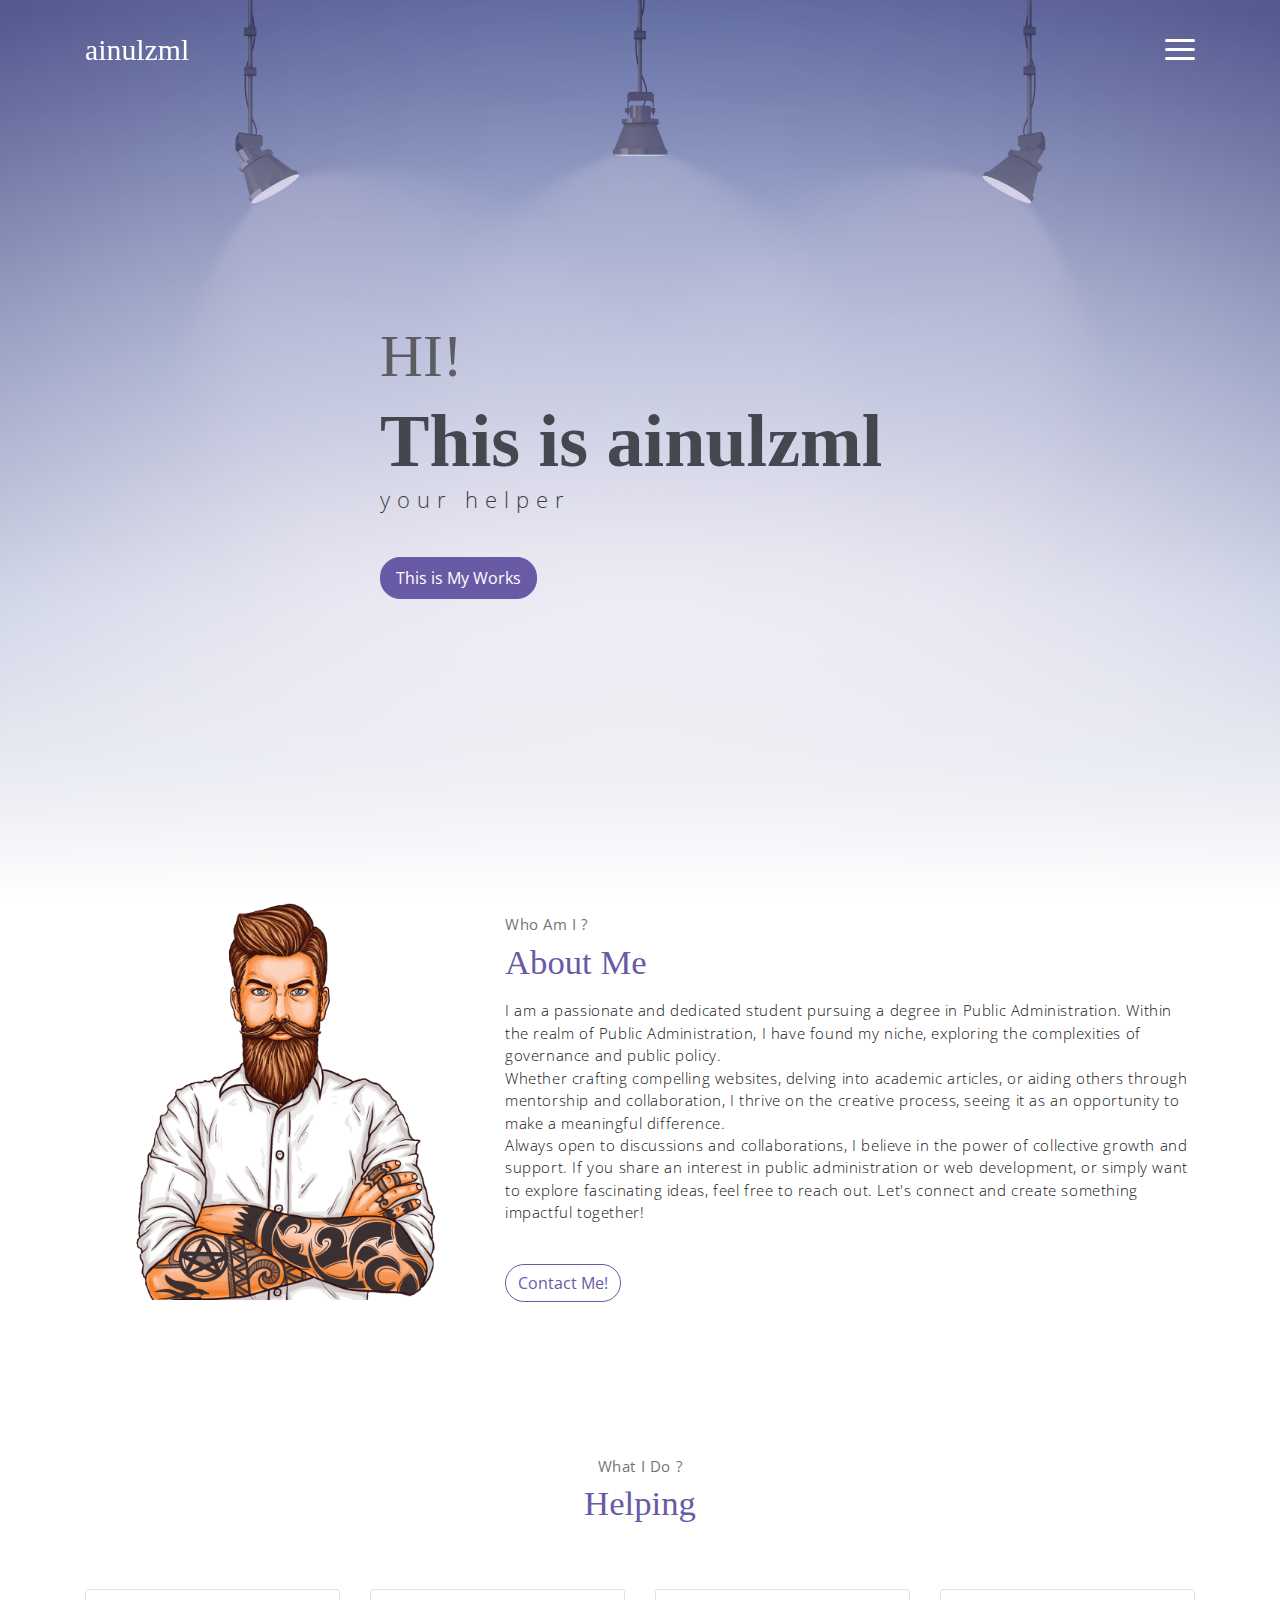
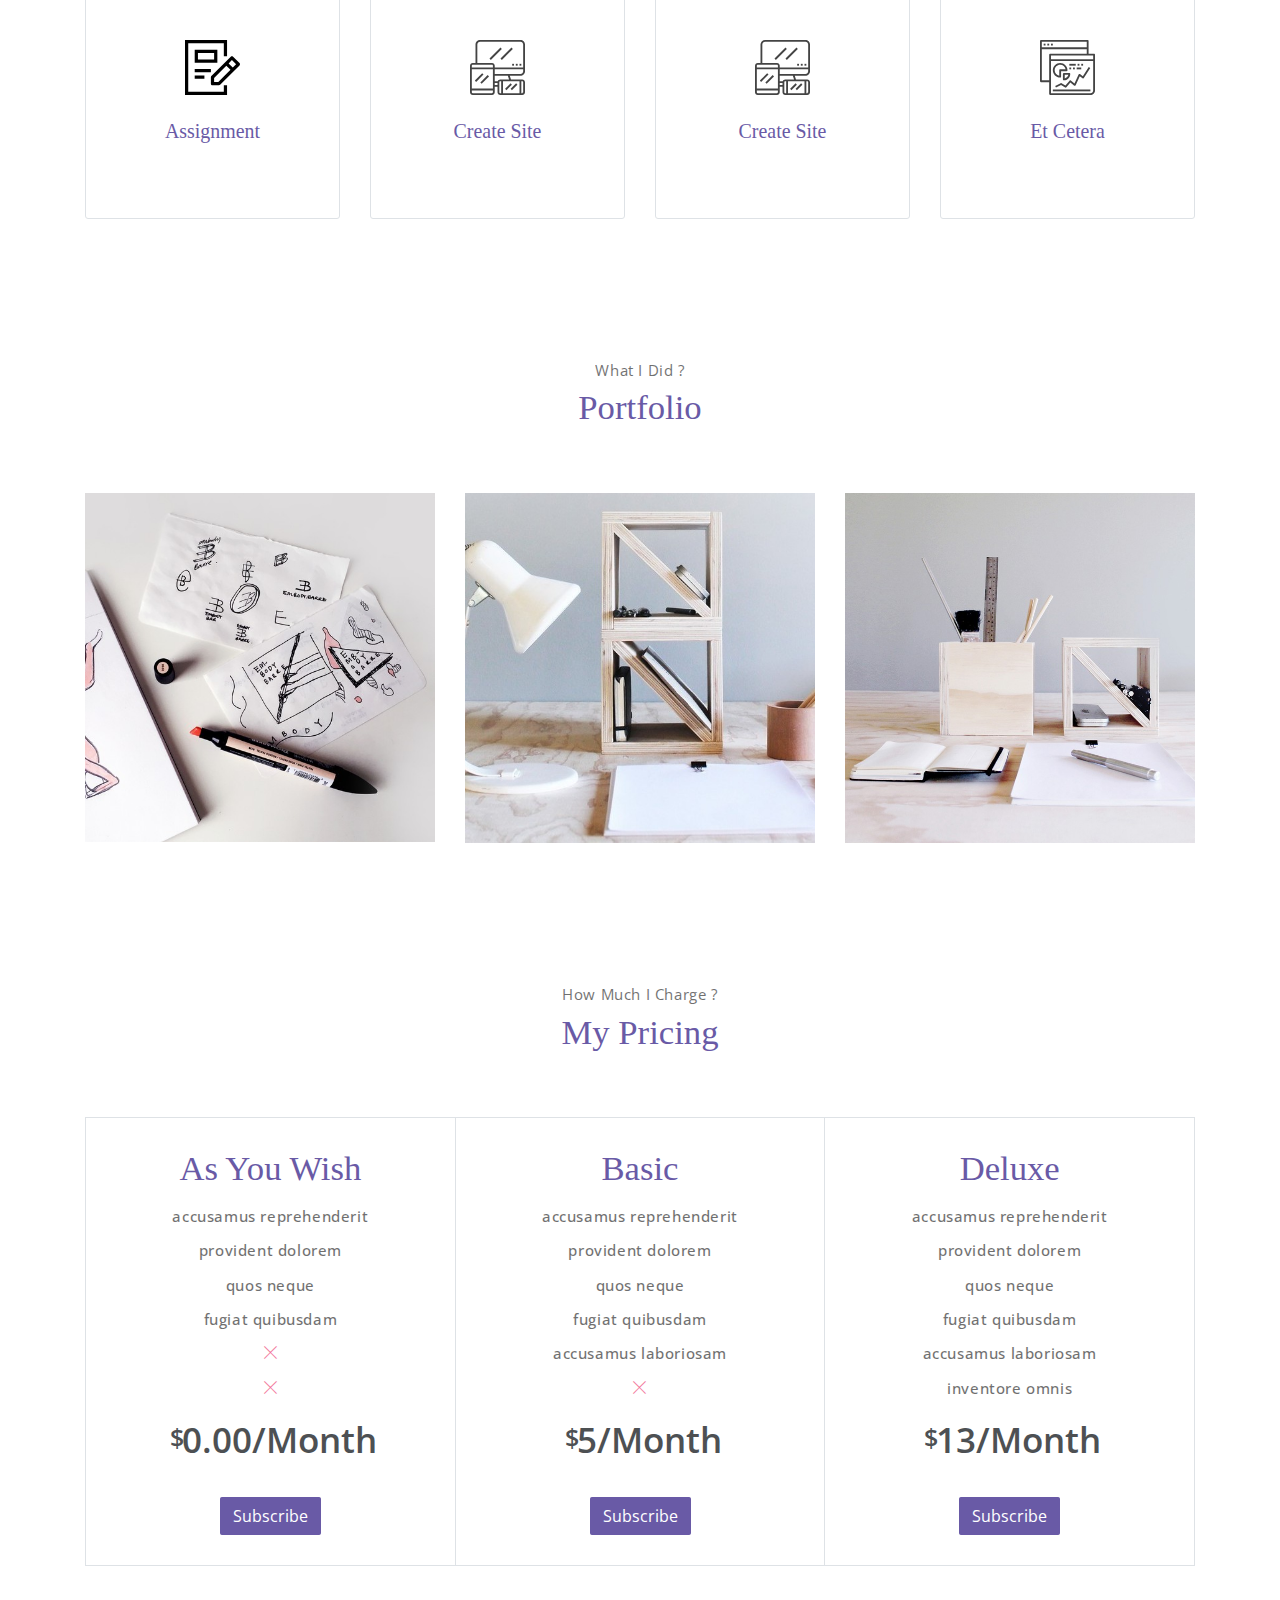
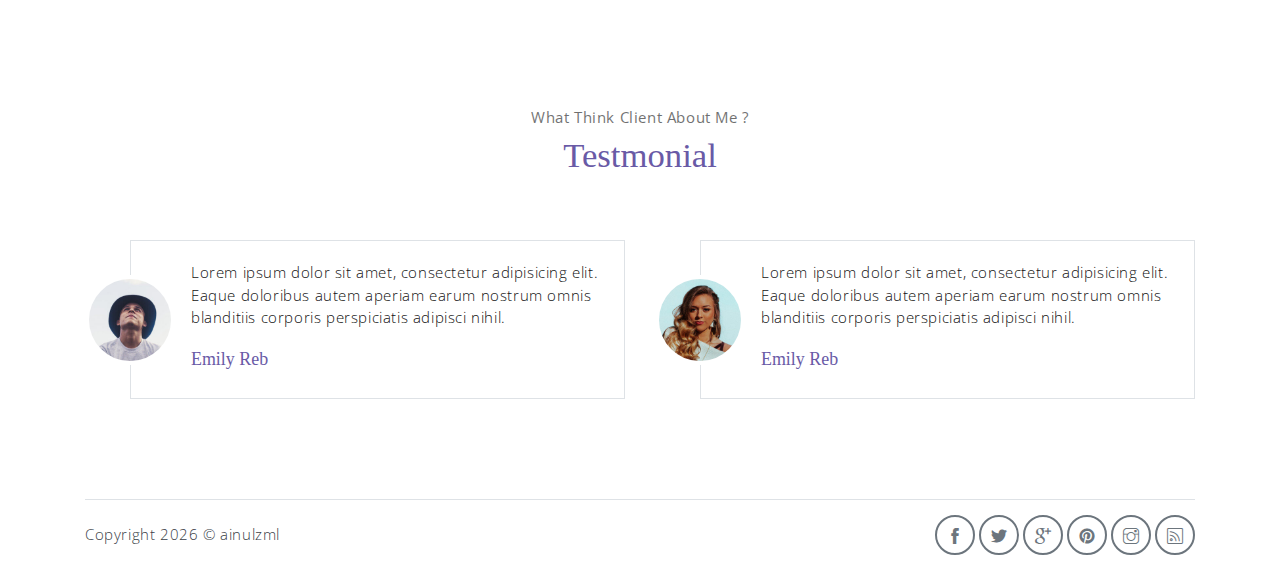
==== index.html @ 4d72213b "update index4" ====
<!DOCTYPE html>
<html lang="en">
<head>
	<meta charset="utf-8">
    <meta name="viewport" content="width=device-width, initial-scale=1, shrink-to-fit=no">
    <meta name="description" content="ainulzml landing page">
    <meta name="author" content="ainulzml">
    <title>ainulzml | Anything I can help you</title>
    <!-- font icons -->
    <link rel="stylesheet" href="assets/vendors/themify-icons/css/themify-icons.css">
    <!-- Bootstrap + Meyawo main styles -->
	<link rel="stylesheet" href="assets/css/meyawo.css">
</head>
<body data-spy="scroll" data-target=".navbar" data-offset="40" id="home">

    <!-- Page Navbar -->
    <nav class="custom-navbar" data-spy="affix" data-offset-top="20">
        <div class="container">
            <a class="logo" href="#">ainulzml</a>         
            <ul class="nav">
                <li class="item">
                    <a class="link" href="#home">Home</a>
                </li>
                <li class="item">
                    <a class="link" href="#about">About</a>
                </li>
                <li class="item">
                    <a class="link" href="#portfolio">Portfolio</a>
                </li>
                <li class="item">
                    <a class="link" href="#testmonial">Testmonial</a>
                </li>
            </ul>
            <a href="javascript:void(0)" id="nav-toggle" class="hamburger hamburger--elastic">
                <div class="hamburger-box">
                  <div class="hamburger-inner"></div>
                </div>
            </a>
        </div>          
    </nav><!-- End of Page Navbar -->

    <!-- page header -->
    <header id="home" class="header">
        <div class="overlay"></div>
        <div class="header-content container">
            <h1 class="header-title">
                <span class="up">HI!</span>
                <span class="down">This is ainulzml</span>
            </h1>
            <p class="header-subtitle">your helper</p>            

            <button class="btn btn-primary">This is My Works</button>
        </div>              
    </header><!-- end of page header -->

    <!-- about section -->
    <section class="section pt-0" id="about">
        <!-- container -->
        <div class="container text-center">
            <!-- about wrapper -->
            <div class="about">
                <div class="about-img-holder">
                    <img src="assets/imgs/man.png" class="about-img" alt=" ">
                </div>
                <div class="about-caption">
                    <p class="section-subtitle">Who Am I ?</p>
                    <h2 class="section-title mb-3">About Me</h2>
                    <p>
                        I am a passionate and dedicated student pursuing a degree in Public Administration. Within the realm of Public Administration, I have found my niche, exploring the complexities of governance and public policy.
                        <br>Whether crafting compelling websites, delving into academic articles, or aiding others through mentorship and collaboration, I thrive on the creative process, seeing it as an opportunity to make a meaningful difference.
                        <br>Always open to discussions and collaborations, I believe in the power of collective growth and support. If you share an interest in public administration or web development, or simply want to explore fascinating ideas, feel free to reach out. Let's connect and create something impactful together!              
                    </p>
                    <button class="btn-rounded btn btn-outline-primary mt-4">Contact Me!</button>
                </div>              
            </div><!-- end of about wrapper -->
        </div><!-- end of container -->
    </section> <!-- end of about section -->

    <!-- service section -->
    <section class="section" id="service">
        <div class="container text-center">
            <p class="section-subtitle">What I Do ?</p>
            <h6 class="section-title mb-6">Helping</h6>
            <!-- row -->
            <div class="row">
                <div class="col-md-6 col-lg-3">
                    <div class="service-card">
                        <div class="body">
                            <img src="assets/imgs/assignment.svg" alt=" " class="icon">
                            <h6 class="title">Assignment</h6>
                            <p class="subtitle">I provide assistance across diverse subjects, from homework to complex projects. Committed to delivering high-quality work through detailed research and meticulous editing</p>
                        </div>
                    </div>
                </div>
                <div class="col-md-6 col-lg-3">
                    <div class="service-card">
                        <div class="body">
                            <img src="assets/imgs/responsive.svg" alt=" " class="icon">
                            <h6 class="title">Create Site</h6>
                            <p class="subtitle">Require website assistance? I've got the skills! From design to coding, let's craft an outstanding site together. Whether you're a novice or seasoned, I'm here to help.</p>
                        </div>
                    </div>
                </div>
                <div class="col-md-6 col-lg-3">
                    <div class="service-card">
                        <div class="body">
                            <img src="assets/imgs/responsive.svg" alt=" " class="icon">
                            <h6 class="title">Create Site</h6>
                            <p class="subtitle">Need help with your website? I've got the expertise! From design to coding, let's create a standout site together. Whether you're a beginner or experienced, I'm here to assist. Let's build something awesome!</p>
                        </div>
                    </div>
                </div>
                <div class="col-md-6 col-lg-3">
                    <div class="service-card">
                        <div class="body">
                            <img src="assets/imgs/analytics.svg" alt=" " class="icon">
                            <h6 class="title">Et Cetera</h6>
                            <p class="subtitle">I'm here to help with your needs. Feel free to reach out to discuss how I can assist you promptly, whether it's a project, question, or support you're seeking.</p>
                        </div>
                    </div>
                </div>
            </div><!-- end of row -->
        </div>
    </section><!-- end of service section -->

    <!-- portfolio section -->
    <section class="section" id="portfolio">
        <div class="container text-center">
            <p class="section-subtitle">What I Did ?</p>
            <h6 class="section-title mb-6">Portfolio</h6>
            <!-- row -->
            <div class="row">
                <div class="col-md-4">
                    <a href="#" class="portfolio-card">
                        <img src="assets/imgs/folio-1.jpg" class="portfolio-card-img" alt=" ">    
                        <span class="portfolio-card-overlay">
                            <span class="portfolio-card-caption">
                                <h4>Web Designing</h5>
                                <p class="font-weight-normal">Category: Web Templates</p>
                            </span>                         
                        </span>                     
                    </a>
                </div>
                <div class="col-md-4">
                    <a href="#" class="portfolio-card">
                        <img class="portfolio-card-img" src="assets/imgs/folio-2.jpg" class="img-responsive rounded" alt=" ">
                        <span class="portfolio-card-overlay">
                            <span class="portfolio-card-caption">
                                <h4>Web Designing</h5>
                                <p class="font-weight-normal">Category: Web Templates</p>
                            </span>                         
                        </span>                         
                    </a>
                </div>
                <div class="col-md-4">
                    <a href="#" class="portfolio-card">
                        <img class="portfolio-card-img" src="assets/imgs/folio-3.jpg" class="img-responsive rounded" alt=" ">    
                        <span class="portfolio-card-overlay">
                            <span class="portfolio-card-caption">
                                <h4>Web Designing</h5>
                                <p class="font-weight-normal">Category: Web Templates</p>
                            </span>                         
                        </span>                     
                    </a>
                </div>
            </div><!-- end of row -->
        </div><!-- end of container -->
    </section> <!-- end of portfolio section -->

    <!-- pricing section -->
    <section class="section" id="pricing">
        <div class="container text-center">
            <p class="section-subtitle">How Much I Charge ?</p>
            <h6 class="section-title mb-6">My Pricing</h6>
            <!-- row -->
            <div class="pricing-wrapper">
                <div class="pricing-card">
                    <div class="pricing-card-header">
                    </div>
                    <div class="pricing-card-body">
                        <h6 class="pricing-card-title">As You Wish</h6>
                        <div class="pricing-card-list">
                            <p>accusamus reprehenderit</p>
                            <p>provident dolorem </p>
                            <p>quos neque</p>
                            <p>fugiat quibusdam</p>
                            <p><i class="ti-close"></i></p>
                            <p><i class="ti-close"></i></p>
                        </div>
                    </div>
                    <div class="pricing-card-footer">
                        <span>$</span>
                        <span>0.00/Month</span>
                    </div>
                    <a href="#" class="btn btn-primary mt-3 pricing-card-btn">Subscribe</a>
                </div>
                <div class="pricing-card">
                    <div class="pricing-card-header">
                    </div>
                    <div class="pricing-card-body">
                        <h6 class="pricing-card-title">Basic</h6>
                        <div class="pricing-card-list">
                            <p>accusamus reprehenderit</p>
                            <p>provident dolorem </p>
                            <p>quos neque</p>
                            <p>fugiat quibusdam</p>
                            <p>accusamus laboriosam</p>
                            <p><i class="ti-close"></i></p>
                        </div>
                    </div>
                    <div class="pricing-card-footer">
                        <span>$</span>
                        <span>5/Month</span>
                    </div>
                    <a href="#" class="btn btn-primary mt-3 pricing-card-btn">Subscribe</a>
                </div>
                <div class="pricing-card">
                    <div class="pricing-card-header">
                    </div>
                    <div class="pricing-card-body">
                        <h6 class="pricing-card-title">Deluxe</h6>
                        <div class="pricing-card-list">
                            <p>accusamus reprehenderit</p>
                            <p>provident dolorem </p>
                            <p>quos neque</p>
                            <p>fugiat quibusdam</p>
                            <p>accusamus laboriosam</p>
                            <p>inventore omnis</p>
                        </div>
                    </div>
                    <div class="pricing-card-footer">
                        <span>$</span>
                        <span>13/Month</span>
                    </div>
                    <a href="#" class="btn btn-primary mt-3 pricing-card-btn">Subscribe</a>
                </div>

            </div><!-- end of pricing wrapper -->
        </div> <!-- end of container -->
    </section><!-- end of pricing section -->

    <!-- testimonial section -->
    <section class="section" id="testmonial">
        <div class="container text-center">
            <p class="section-subtitle">What Think Client About Me ?</p>
            <h6 class="section-title mb-6">Testmonial</h6>

            <!-- row -->
            <div class="row">
                <div class="col-md-6">
                    <div class="testimonial-card">
                        <div class="testimonial-card-img-holder">
                            <img src="assets/imgs/avatar2.jpg" class="testimonial-card-img" alt=" ">                           
                        </div>
                        <div class="testimonial-card-body">
                            <p class="testimonial-card-subtitle">Lorem ipsum dolor sit amet, consectetur adipisicing elit. Eaque doloribus autem aperiam earum nostrum omnis blanditiis corporis perspiciatis adipisci nihil.</p>
                            <h6 class="testimonial-card-title">Emily Reb</h6>
                        </div>
                    </div>
                </div>
                <div class="col-md-6">
                    <div class="testimonial-card">
                        <div class="testimonial-card-img-holder">
                            <img src="assets/imgs/avatar3.jpg" class="testimonial-card-img" alt=" ">                        
                        </div>
                        <div class="testimonial-card-body">
                            <p class="testimonial-card-subtitle">Lorem ipsum dolor sit amet, consectetur adipisicing elit. Eaque doloribus autem aperiam earum nostrum omnis blanditiis corporis perspiciatis adipisci nihil.</p>
                            <h6 class="testimonial-card-title">Emily Reb</h6>
                        </div>
                    </div>
                </div>
            </div>
        </div> <!-- end of container -->
    </section> <!-- end of testimonial section -->

    <!-- footer -->
    <div class="container">
        <footer class="footer">       
            <p class="mb-0">Copyright <script>document.write(new Date().getFullYear())</script> &copy; <a href="/">ainulzml</a></p>
            <div class="social-links text-right m-auto ml-sm-auto">
                <a href="javascript:void(0)" class="link"><i class="ti-facebook"></i></a>
                <a href="javascript:void(0)" class="link"><i class="ti-twitter-alt"></i></a>
                <a href="javascript:void(0)" class="link"><i class="ti-google"></i></a>
                <a href="javascript:void(0)" class="link"><i class="ti-pinterest-alt"></i></a>
                <a href="javascript:void(0)" class="link"><i class="ti-instagram"></i></a>
                <a href="javascript:void(0)" class="link"><i class="ti-rss"></i></a>
            </div>
        </footer>
    </div> <!-- end of page footer -->
	
	<!-- core  -->
    <script src="assets/vendors/jquery/jquery-3.4.1.js"></script>
    <script src="assets/vendors/bootstrap/bootstrap.bundle.js"></script>

    <!-- bootstrap 3 affix -->
	<script src="assets/vendors/bootstrap/bootstrap.affix.js"></script>

    <!-- Meyawo js -->
    <script src="assets/js/meyawo.js"></script>

</body>
</html>
---- assets/vendors/themify-icons/css/themify-icons.css ----
@font-face {
	font-family: 'themify';
	src:url("../fonts/themify.eot?-fvbane");
	src:url("../fonts/themify.eot?#iefix-fvbane") format("embedded-opentype"),
		url("../fonts/themify.woff?-fvbane") format("woff"),
		url("../fonts/themify.ttf?-fvbane") format("truetype"),
		url("../fonts/themify.svg?-fvbane#themify") format("svg");
	font-weight: normal;
	font-style: normal;
}

[class^="ti-"], [class*=" ti-"] {
	font-family: 'themify';
	speak: none;
	font-style: normal;
	font-weight: normal;
	font-variant: normal;
	text-transform: none;
	line-height: 1;

	/* Better Font Rendering =========== */
	-webkit-font-smoothing: antialiased;
	-moz-osx-font-smoothing: grayscale;
}

.ti-wand:before {
	content: "\e600";
}
.ti-volume:before {
	content: "\e601";
}
.ti-user:before {
	content: "\e602";
}
.ti-unlock:before {
	content: "\e603";
}
.ti-unlink:before {
	content: "\e604";
}
.ti-trash:before {
	content: "\e605";
}
.ti-thought:before {
	content: "\e606";
}
.ti-target:before {
	content: "\e607";
}
.ti-tag:before {
	content: "\e608";
}
.ti-tablet:before {
	content: "\e609";
}
.ti-star:before {
	content: "\e60a";
}
.ti-spray:before {
	content: "\e60b";
}
.ti-signal:before {
	content: "\e60c";
}
.ti-shopping-cart:before {
	content: "\e60d";
}
.ti-shopping-cart-full:before {
	content: "\e60e";
}
.ti-settings:before {
	content: "\e60f";
}
.ti-search:before {
	content: "\e610";
}
.ti-zoom-in:before {
	content: "\e611";
}
.ti-zoom-out:before {
	content: "\e612";
}
.ti-cut:before {
	content: "\e613";
}
.ti-ruler:before {
	content: "\e614";
}
.ti-ruler-pencil:before {
	content: "\e615";
}
.ti-ruler-alt:before {
	content: "\e616";
}
.ti-bookmark:before {
	content: "\e617";
}
.ti-bookmark-alt:before {
	content: "\e618";
}
.ti-reload:before {
	content: "\e619";
}
.ti-plus:before {
	content: "\e61a";
}
.ti-pin:before {
	content: "\e61b";
}
.ti-pencil:before {
	content: "\e61c";
}
.ti-pencil-alt:before {
	content: "\e61d";
}
.ti-paint-roller:before {
	content: "\e61e";
}
.ti-paint-bucket:before {
	content: "\e61f";
}
.ti-na:before {
	content: "\e620";
}
.ti-mobile:before {
	content: "\e621";
}
.ti-minus:before {
	content: "\e622";
}
.ti-medall:before {
	content: "\e623";
}
.ti-medall-alt:before {
	content: "\e624";
}
.ti-marker:before {
	content: "\e625";
}
.ti-marker-alt:before {
	content: "\e626";
}
.ti-arrow-up:before {
	content: "\e627";
}
.ti-arrow-right:before {
	content: "\e628";
}
.ti-arrow-left:before {
	content: "\e629";
}
.ti-arrow-down:before {
	content: "\e62a";
}
.ti-lock:before {
	content: "\e62b";
}
.ti-location-arrow:before {
	content: "\e62c";
}
.ti-link:before {
	content: "\e62d";
}
.ti-layout:before {
	content: "\e62e";
}
.ti-layers:before {
	content: "\e62f";
}
.ti-layers-alt:before {
	content: "\e630";
}
.ti-key:before {
	content: "\e631";
}
.ti-import:before {
	content: "\e632";
}
.ti-image:before {
	content: "\e633";
}
.ti-heart:before {
	content: "\e634";
}
.ti-heart-broken:before {
	content: "\e635";
}
.ti-hand-stop:before {
	content: "\e636";
}
.ti-hand-open:before {
	content: "\e637";
}
.ti-hand-drag:before {
	content: "\e638";
}
.ti-folder:before {
	content: "\e639";
}
.ti-flag:before {
	content: "\e63a";
}
.ti-flag-alt:before {
	content: "\e63b";
}
.ti-flag-alt-2:before {
	content: "\e63c";
}
.ti-eye:before {
	content: "\e63d";
}
.ti-export:before {
	content: "\e63e";
}
.ti-exchange-vertical:before {
	content: "\e63f";
}
.ti-desktop:before {
	content: "\e640";
}
.ti-cup:before {
	content: "\e641";
}
.ti-crown:before {
	content: "\e642";
}
.ti-comments:before {
	content: "\e643";
}
.ti-comment:before {
	content: "\e644";
}
.ti-comment-alt:before {
	content: "\e645";
}
.ti-close:before {
	content: "\e646";
}
.ti-clip:before {
	content: "\e647";
}
.ti-angle-up:before {
	content: "\e648";
}
.ti-angle-right:before {
	content: "\e649";
}
.ti-angle-left:before {
	content: "\e64a";
}
.ti-angle-down:before {
	content: "\e64b";
}
.ti-check:before {
	content: "\e64c";
}
.ti-check-box:before {
	content: "\e64d";
}
.ti-camera:before {
	content: "\e64e";
}
.ti-announcement:before {
	content: "\e64f";
}
.ti-brush:before {
	content: "\e650";
}
.ti-briefcase:before {
	content: "\e651";
}
.ti-bolt:before {
	content: "\e652";
}
.ti-bolt-alt:before {
	content: "\e653";
}
.ti-blackboard:before {
	content: "\e654";
}
.ti-bag:before {
	content: "\e655";
}
.ti-move:before {
	content: "\e656";
}
.ti-arrows-vertical:before {
	content: "\e657";
}
.ti-arrows-horizontal:before {
	content: "\e658";
}
.ti-fullscreen:before {
	content: "\e659";
}
.ti-arrow-top-right:before {
	content: "\e65a";
}
.ti-arrow-top-left:before {
	content: "\e65b";
}
.ti-arrow-circle-up:before {
	content: "\e65c";
}
.ti-arrow-circle-right:before {
	content: "\e65d";
}
.ti-arrow-circle-left:before {
	content: "\e65e";
}
.ti-arrow-circle-down:before {
	content: "\e65f";
}
.ti-angle-double-up:before {
	content: "\e660";
}
.ti-angle-double-right:before {
	content: "\e661";
}
.ti-angle-double-left:before {
	content: "\e662";
}
.ti-angle-double-down:before {
	content: "\e663";
}
.ti-zip:before {
	content: "\e664";
}
.ti-world:before {
	content: "\e665";
}
.ti-wheelchair:before {
	content: "\e666";
}
.ti-view-list:before {
	content: "\e667";
}
.ti-view-list-alt:before {
	content: "\e668";
}
.ti-view-grid:before {
	content: "\e669";
}
.ti-uppercase:before {
	content: "\e66a";
}
.ti-upload:before {
	content: "\e66b";
}
.ti-underline:before {
	content: "\e66c";
}
.ti-truck:before {
	content: "\e66d";
}
.ti-timer:before {
	content: "\e66e";
}
.ti-ticket:before {
	content: "\e66f";
}
.ti-thumb-up:before {
	content: "\e670";
}
.ti-thumb-down:before {
	content: "\e671";
}
.ti-text:before {
	content: "\e672";
}
.ti-stats-up:before {
	content: "\e673";
}
.ti-stats-down:before {
	content: "\e674";
}
.ti-split-v:before {
	content: "\e675";
}
.ti-split-h:before {
	content: "\e676";
}
.ti-smallcap:before {
	content: "\e677";
}
.ti-shine:before {
	content: "\e678";
}
.ti-shift-right:before {
	content: "\e679";
}
.ti-shift-left:before {
	content: "\e67a";
}
.ti-shield:before {
	content: "\e67b";
}
.ti-notepad:before {
	content: "\e67c";
}
.ti-server:before {
	content: "\e67d";
}
.ti-quote-right:before {
	content: "\e67e";
}
.ti-quote-left:before {
	content: "\e67f";
}
.ti-pulse:before {
	content: "\e680";
}
.ti-printer:before {
	content: "\e681";
}
.ti-power-off:before {
	content: "\e682";
}
.ti-plug:before {
	content: "\e683";
}
.ti-pie-chart:before {
	content: "\e684";
}
.ti-paragraph:before {
	content: "\e685";
}
.ti-panel:before {
	content: "\e686";
}
.ti-package:before {
	content: "\e687";
}
.ti-music:before {
	content: "\e688";
}
.ti-music-alt:before {
	content: "\e689";
}
.ti-mouse:before {
	content: "\e68a";
}
.ti-mouse-alt:before {
	content: "\e68b";
}
.ti-money:before {
	content: "\e68c";
}
.ti-microphone:before {
	content: "\e68d";
}
.ti-menu:before {
	content: "\e68e";
}
.ti-menu-alt:before {
	content: "\e68f";
}
.ti-map:before {
	content: "\e690";
}
.ti-map-alt:before {
	content: "\e691";
}
.ti-loop:before {
	content: "\e692";
}
.ti-location-pin:before {
	content: "\e693";
}
.ti-list:before {
	content: "\e694";
}
.ti-light-bulb:before {
	content: "\e695";
}
.ti-Italic:before {
	content: "\e696";
}
.ti-info:before {
	content: "\e697";
}
.ti-infinite:before {
	content: "\e698";
}
.ti-id-badge:before {
	content: "\e699";
}
.ti-hummer:before {
	content: "\e69a";
}
.ti-home:before {
	content: "\e69b";
}
.ti-help:before {
	content: "\e69c";
}
.ti-headphone:before {
	content: "\e69d";
}
.ti-harddrives:before {
	content: "\e69e";
}
.ti-harddrive:before {
	content: "\e69f";
}
.ti-gift:before {
	content: "\e6a0";
}
.ti-game:before {
	content: "\e6a1";
}
.ti-filter:before {
	content: "\e6a2";
}
.ti-files:before {
	content: "\e6a3";
}
.ti-file:before {
	content: "\e6a4";
}
.ti-eraser:before {
	content: "\e6a5";
}
.ti-envelope:before {
	content: "\e6a6";
}
.ti-download:before {
	content: "\e6a7";
}
.ti-direction:before {
	content: "\e6a8";
}
.ti-direction-alt:before {
	content: "\e6a9";
}
.ti-dashboard:before {
	content: "\e6aa";
}
.ti-control-stop:before {
	content: "\e6ab";
}
.ti-control-shuffle:before {
	content: "\e6ac";
}
.ti-control-play:before {
	content: "\e6ad";
}
.ti-control-pause:before {
	content: "\e6ae";
}
.ti-control-forward:before {
	content: "\e6af";
}
.ti-control-backward:before {
	content: "\e6b0";
}
.ti-cloud:before {
	content: "\e6b1";
}
.ti-cloud-up:before {
	content: "\e6b2";
}
.ti-cloud-down:before {
	content: "\e6b3";
}
.ti-clipboard:before {
	content: "\e6b4";
}
.ti-car:before {
	content: "\e6b5";
}
.ti-calendar:before {
	content: "\e6b6";
}
.ti-book:before {
	content: "\e6b7";
}
.ti-bell:before {
	content: "\e6b8";
}
.ti-basketball:before {
	content: "\e6b9";
}
.ti-bar-chart:before {
	content: "\e6ba";
}
.ti-bar-chart-alt:before {
	content: "\e6bb";
}
.ti-back-right:before {
	content: "\e6bc";
}
.ti-back-left:before {
	content: "\e6bd";
}
.ti-arrows-corner:before {
	content: "\e6be";
}
.ti-archive:before {
	content: "\e6bf";
}
.ti-anchor:before {
	content: "\e6c0";
}
.ti-align-right:before {
	content: "\e6c1";
}
.ti-align-left:before {
	content: "\e6c2";
}
.ti-align-justify:before {
	content: "\e6c3";
}
.ti-align-center:before {
	content: "\e6c4";
}
.ti-alert:before {
	content: "\e6c5";
}
.ti-alarm-clock:before {
	content: "\e6c6";
}
.ti-agenda:before {
	content: "\e6c7";
}
.ti-write:before {
	content: "\e6c8";
}
.ti-window:before {
	content: "\e6c9";
}
.ti-widgetized:before {
	content: "\e6ca";
}
.ti-widget:before {
	content: "\e6cb";
}
.ti-widget-alt:before {
	content: "\e6cc";
}
.ti-wallet:before {
	content: "\e6cd";
}
.ti-video-clapper:before {
	content: "\e6ce";
}
.ti-video-camera:before {
	content: "\e6cf";
}
.ti-vector:before {
	content: "\e6d0";
}
.ti-themify-logo:before {
	content: "\e6d1";
}
.ti-themify-favicon:before {
	content: "\e6d2";
}
.ti-themify-favicon-alt:before {
	content: "\e6d3";
}
.ti-support:before {
	content: "\e6d4";
}
.ti-stamp:before {
	content: "\e6d5";
}
.ti-split-v-alt:before {
	content: "\e6d6";
}
.ti-slice:before {
	content: "\e6d7";
}
.ti-shortcode:before {
	content: "\e6d8";
}
.ti-shift-right-alt:before {
	content: "\e6d9";
}
.ti-shift-left-alt:before {
	content: "\e6da";
}
.ti-ruler-alt-2:before {
	content: "\e6db";
}
.ti-receipt:before {
	content: "\e6dc";
}
.ti-pin2:before {
	content: "\e6dd";
}
.ti-pin-alt:before {
	content: "\e6de";
}
.ti-pencil-alt2:before {
	content: "\e6df";
}
.ti-palette:before {
	content: "\e6e0";
}
.ti-more:before {
	content: "\e6e1";
}
.ti-more-alt:before {
	content: "\e6e2";
}
.ti-microphone-alt:before {
	content: "\e6e3";
}
.ti-magnet:before {
	content: "\e6e4";
}
.ti-line-double:before {
	content: "\e6e5";
}
.ti-line-dotted:before {
	content: "\e6e6";
}
.ti-line-dashed:before {
	content: "\e6e7";
}
.ti-layout-width-full:before {
	content: "\e6e8";
}
.ti-layout-width-default:before {
	content: "\e6e9";
}
.ti-layout-width-default-alt:before {
	content: "\e6ea";
}
.ti-layout-tab:before {
	content: "\e6eb";
}
.ti-layout-tab-window:before {
	content: "\e6ec";
}
.ti-layout-tab-v:before {
	content: "\e6ed";
}
.ti-layout-tab-min:before {
	content: "\e6ee";
}
.ti-layout-slider:before {
	content: "\e6ef";
}
.ti-layout-slider-alt:before {
	content: "\e6f0";
}
.ti-layout-sidebar-right:before {
	content: "\e6f1";
}
.ti-layout-sidebar-none:before {
	content: "\e6f2";
}
.ti-layout-sidebar-left:before {
	content: "\e6f3";
}
.ti-layout-placeholder:before {
	content: "\e6f4";
}
.ti-layout-menu:before {
	content: "\e6f5";
}
.ti-layout-menu-v:before {
	content: "\e6f6";
}
.ti-layout-menu-separated:before {
	content: "\e6f7";
}
.ti-layout-menu-full:before {
	content: "\e6f8";
}
.ti-layout-media-right-alt:before {
	content: "\e6f9";
}
.ti-layout-media-right:before {
	content: "\e6fa";
}
.ti-layout-media-overlay:before {
	content: "\e6fb";
}
.ti-layout-media-overlay-alt:before {
	content: "\e6fc";
}
.ti-layout-media-overlay-alt-2:before {
	content: "\e6fd";
}
.ti-layout-media-left-alt:before {
	content: "\e6fe";
}
.ti-layout-media-left:before {
	content: "\e6ff";
}
.ti-layout-media-center-alt:before {
	content: "\e700";
}
.ti-layout-media-center:before {
	content: "\e701";
}
.ti-layout-list-thumb:before {
	content: "\e702";
}
.ti-layout-list-thumb-alt:before {
	content: "\e703";
}
.ti-layout-list-post:before {
	content: "\e704";
}
.ti-layout-list-large-image:before {
	content: "\e705";
}
.ti-layout-line-solid:before {
	content: "\e706";
}
.ti-layout-grid4:before {
	content: "\e707";
}
.ti-layout-grid3:before {
	content: "\e708";
}
.ti-layout-grid2:before {
	content: "\e709";
}
.ti-layout-grid2-thumb:before {
	content: "\e70a";
}
.ti-layout-cta-right:before {
	content: "\e70b";
}
.ti-layout-cta-left:before {
	content: "\e70c";
}
.ti-layout-cta-center:before {
	content: "\e70d";
}
.ti-layout-cta-btn-right:before {
	content: "\e70e";
}
.ti-layout-cta-btn-left:before {
	content: "\e70f";
}
.ti-layout-column4:before {
	content: "\e710";
}
.ti-layout-column3:before {
	content: "\e711";
}
.ti-layout-column2:before {
	content: "\e712";
}
.ti-layout-accordion-separated:before {
	content: "\e713";
}
.ti-layout-accordion-merged:before {
	content: "\e714";
}
.ti-layout-accordion-list:before {
	content: "\e715";
}
.ti-ink-pen:before {
	content: "\e716";
}
.ti-info-alt:before {
	content: "\e717";
}
.ti-help-alt:before {
	content: "\e718";
}
.ti-headphone-alt:before {
	content: "\e719";
}
.ti-hand-point-up:before {
	content: "\e71a";
}
.ti-hand-point-right:before {
	content: "\e71b";
}
.ti-hand-point-left:before {
	content: "\e71c";
}
.ti-hand-point-down:before {
	content: "\e71d";
}
.ti-gallery:before {
	content: "\e71e";
}
.ti-face-smile:before {
	content: "\e71f";
}
.ti-face-sad:before {
	content: "\e720";
}
.ti-credit-card:before {
	content: "\e721";
}
.ti-control-skip-forward:before {
	content: "\e722";
}
.ti-control-skip-backward:before {
	content: "\e723";
}
.ti-control-record:before {
	content: "\e724";
}
.ti-control-eject:before {
	content: "\e725";
}
.ti-comments-smiley:before {
	content: "\e726";
}
.ti-brush-alt:before {
	content: "\e727";
}
.ti-youtube:before {
	content: "\e728";
}
.ti-vimeo:before {
	content: "\e729";
}
.ti-twitter:before {
	content: "\e72a";
}
.ti-time:before {
	content: "\e72b";
}
.ti-tumblr:before {
	content: "\e72c";
}
.ti-skype:before {
	content: "\e72d";
}
.ti-share:before {
	content: "\e72e";
}
.ti-share-alt:before {
	content: "\e72f";
}
.ti-rocket:before {
	content: "\e730";
}
.ti-pinterest:before {
	content: "\e731";
}
.ti-new-window:before {
	content: "\e732";
}
.ti-microsoft:before {
	content: "\e733";
}
.ti-list-ol:before {
	content: "\e734";
}
.ti-linkedin:before {
	content: "\e735";
}
.ti-layout-sidebar-2:before {
	content: "\e736";
}
.ti-layout-grid4-alt:before {
	content: "\e737";
}
.ti-layout-grid3-alt:before {
	content: "\e738";
}
.ti-layout-grid2-alt:before {
	content: "\e739";
}
.ti-layout-column4-alt:before {
	content: "\e73a";
}
.ti-layout-column3-alt:before {
	content: "\e73b";
}
.ti-layout-column2-alt:before {
	content: "\e73c";
}
.ti-instagram:before {
	content: "\e73d";
}
.ti-google:before {
	content: "\e73e";
}
.ti-github:before {
	content: "\e73f";
}
.ti-flickr:before {
	content: "\e740";
}
.ti-facebook:before {
	content: "\e741";
}
.ti-dropbox:before {
	content: "\e742";
}
.ti-dribbble:before {
	content: "\e743";
}
.ti-apple:before {
	content: "\e744";
}
.ti-android:before {
	content: "\e745";
}
.ti-save:before {
	content: "\e746";
}
.ti-save-alt:before {
	content: "\e747";
}
.ti-yahoo:before {
	content: "\e748";
}
.ti-wordpress:before {
	content: "\e749";
}
.ti-vimeo-alt:before {
	content: "\e74a";
}
.ti-twitter-alt:before {
	content: "\e74b";
}
.ti-tumblr-alt:before {
	content: "\e74c";
}
.ti-trello:before {
	content: "\e74d";
}
.ti-stack-overflow:before {
	content: "\e74e";
}
.ti-soundcloud:before {
	content: "\e74f";
}
.ti-sharethis:before {
	content: "\e750";
}
.ti-sharethis-alt:before {
	content: "\e751";
}
.ti-reddit:before {
	content: "\e752";
}
.ti-pinterest-alt:before {
	content: "\e753";
}
.ti-microsoft-alt:before {
	content: "\e754";
}
.ti-linux:before {
	content: "\e755";
}
.ti-jsfiddle:before {
	content: "\e756";
}
.ti-joomla:before {
	content: "\e757";
}
.ti-html5:before {
	content: "\e758";
}
.ti-flickr-alt:before {
	content: "\e759";
}
.ti-email:before {
	content: "\e75a";
}
.ti-drupal:before {
	content: "\e75b";
}
.ti-dropbox-alt:before {
	content: "\e75c";
}
.ti-css3:before {
	content: "\e75d";
}
.ti-rss:before {
	content: "\e75e";
}
.ti-rss-alt:before {
	content: "\e75f";
}
---- assets/css/meyawo.css ----
@charset "UTF-8";
/*!
=========================================================
* Meyawo Landing page
=========================================================

* Copyright: 2019 DevCRUD (https://devcrud.com)
* Licensed: (https://devcrud.com/licenses)
* Coded by www.devcrud.com

=========================================================

* The above copyright notice and this permission notice shall be included in all copies or substantial portions of the Software.
*/
@import url("https://fonts.googleapis.com/css?family=Baloo+Paaji|Open+Sans:300,300i,400,400i,600,600i,700,700i");
:root {
  --blue: #1e549f;
  --indigo: #695aa6;
  --purple: #6f42c1;
  --pink: #e83e8c;
  --red: #ec185d;
  --orange: #ff6d02;
  --yellow: #ffc107;
  --green: #1bb74f;
  --teal: #20c997;
  --cyan: #17a2b8;
  --white: #fff;
  --gray: #6c757d;
  --gray-dark: #393e46;
  --primary: #695aa6;
  --secondary: #393e46;
  --success: #1bb74f;
  --info: #17a2b8;
  --warning: #ff6d02;
  --danger: #ec185d;
  --light: #f8f9fa;
  --dark: #212529;
  --breakpoint-xs: 0;
  --breakpoint-sm: 576px;
  --breakpoint-md: 768px;
  --breakpoint-lg: 992px;
  --breakpoint-xl: 1200px;
  --font-family-sans-serif: "Open Sans", sans-serif;
  --font-family-monospace: SFMono-Regular, Menlo, Monaco, Consolas, "Liberation Mono", "Courier New", monospace;
}

*,
*::before,
*::after {
  box-sizing: border-box;
}

html {
  font-family: sans-serif;
  line-height: 1.15;
  -webkit-text-size-adjust: 100%;
  -webkit-tap-highlight-color: rgba(0, 0, 0, 0);
}

article, aside, figcaption, figure, footer, header, hgroup, main, nav, section {
  display: block;
}

body {
  margin: 0;
  font-family: "Open Sans", sans-serif;
  font-size: 1rem;
  font-weight: 400;
  line-height: 1.5;
  color: #212529;
  text-align: left;
  background-color: #fff;
}

[tabindex="-1"]:focus {
  outline: 0 !important;
}

hr {
  box-sizing: content-box;
  height: 0;
  overflow: visible;
}

h1, h2, h3, h4, h5, h6 {
  margin-top: 0;
  margin-bottom: 0.5rem;
}

p {
  margin-top: 0;
  margin-bottom: 1rem;
}

abbr[title],
abbr[data-original-title] {
  text-decoration: underline;
  -webkit-text-decoration: underline dotted;
          text-decoration: underline dotted;
  cursor: help;
  border-bottom: 0;
  -webkit-text-decoration-skip-ink: none;
          text-decoration-skip-ink: none;
}

address {
  margin-bottom: 1rem;
  font-style: normal;
  line-height: inherit;
}

ol,
ul,
dl {
  margin-top: 0;
  margin-bottom: 1rem;
}

ol ol,
ul ul,
ol ul,
ul ol {
  margin-bottom: 0;
}

dt {
  font-weight: 700;
}

dd {
  margin-bottom: .5rem;
  margin-left: 0;
}

blockquote {
  margin: 0 0 1rem;
}

b,
strong {
  font-weight: bolder;
}

small {
  font-size: 80%;
}

sub,
sup {
  position: relative;
  font-size: 75%;
  line-height: 0;
  vertical-align: baseline;
}

sub {
  bottom: -.25em;
}

sup {
  top: -.5em;
}

a {
  color: #695aa6;
  text-decoration: none;
  background-color: transparent;
}

a:hover {
  color: #493f75;
  text-decoration: none;
}

a:not([href]):not([tabindex]) {
  color: inherit;
  text-decoration: none;
}

a:not([href]):not([tabindex]):hover, a:not([href]):not([tabindex]):focus {
  color: inherit;
  text-decoration: none;
}

a:not([href]):not([tabindex]):focus {
  outline: 0;
}

pre,
code,
kbd,
samp {
  font-family: SFMono-Regular, Menlo, Monaco, Consolas, "Liberation Mono", "Courier New", monospace;
  font-size: 1em;
}

pre {
  margin-top: 0;
  margin-bottom: 1rem;
  overflow: auto;
}

figure {
  margin: 0 0 1rem;
}

img {
  vertical-align: middle;
  border-style: none;
}

svg {
  overflow: hidden;
  vertical-align: middle;
}

table {
  border-collapse: collapse;
}

caption {
  padding-top: 0.75rem;
  padding-bottom: 0.75rem;
  color: #6c757d;
  text-align: left;
  caption-side: bottom;
}

th {
  text-align: inherit;
}

label {
  display: inline-block;
  margin-bottom: 0.5rem;
}

button {
  border-radius: 0;
}

button:focus {
  outline: 1px dotted;
  outline: 5px auto -webkit-focus-ring-color;
}

input,
button,
select,
optgroup,
textarea {
  margin: 0;
  font-family: inherit;
  font-size: inherit;
  line-height: inherit;
}

button,
input {
  overflow: visible;
}

button,
select {
  text-transform: none;
}

select {
  word-wrap: normal;
}

button,
[type="button"],
[type="reset"],
[type="submit"] {
  -webkit-appearance: button;
}

button:not(:disabled),
[type="button"]:not(:disabled),
[type="reset"]:not(:disabled),
[type="submit"]:not(:disabled) {
  cursor: pointer;
}

button::-moz-focus-inner,
[type="button"]::-moz-focus-inner,
[type="reset"]::-moz-focus-inner,
[type="submit"]::-moz-focus-inner {
  padding: 0;
  border-style: none;
}

input[type="radio"],
input[type="checkbox"] {
  box-sizing: border-box;
  padding: 0;
}

input[type="date"],
input[type="time"],
input[type="datetime-local"],
input[type="month"] {
  -webkit-appearance: listbox;
}

textarea {
  overflow: auto;
  resize: vertical;
}

fieldset {
  min-width: 0;
  padding: 0;
  margin: 0;
  border: 0;
}

legend {
  display: block;
  width: 100%;
  max-width: 100%;
  padding: 0;
  margin-bottom: .5rem;
  font-size: 1.5rem;
  line-height: inherit;
  color: inherit;
  white-space: normal;
}

progress {
  vertical-align: baseline;
}

[type="number"]::-webkit-inner-spin-button,
[type="number"]::-webkit-outer-spin-button {
  height: auto;
}

[type="search"] {
  outline-offset: -2px;
  -webkit-appearance: none;
}

[type="search"]::-webkit-search-decoration {
  -webkit-appearance: none;
}

::-webkit-file-upload-button {
  font: inherit;
  -webkit-appearance: button;
}

output {
  display: inline-block;
}

summary {
  display: list-item;
  cursor: pointer;
}

template {
  display: none;
}

[hidden] {
  display: none !important;
}

h1, h2, h3, h4, h5, h6,
.h1, .h2, .h3, .h4, .h5, .h6 {
  margin-bottom: 0.5rem;
  font-weight: 500;
  line-height: 1.2;
}

h1, .h1 {
  font-size: 2.5rem;
}

h2, .h2 {
  font-size: 2rem;
}

h3, .h3 {
  font-size: 1.75rem;
}

h4, .h4 {
  font-size: 1.5rem;
}

h5, .h5 {
  font-size: 1.25rem;
}

h6, .h6 {
  font-size: 1rem;
}

.lead {
  font-size: 1.25rem;
  font-weight: 300;
}

.display-1 {
  font-size: 6rem;
  font-weight: 300;
  line-height: 1.2;
}

.display-2 {
  font-size: 5.5rem;
  font-weight: 300;
  line-height: 1.2;
}

.display-3 {
  font-size: 4.5rem;
  font-weight: 300;
  line-height: 1.2;
}

.display-4 {
  font-size: 3.5rem;
  font-weight: 300;
  line-height: 1.2;
}

hr {
  margin-top: 1rem;
  margin-bottom: 1rem;
  border: 0;
  border-top: 1px solid rgba(0, 0, 0, 0.1);
}

small,
.small {
  font-size: 80%;
  font-weight: 400;
}

mark,
.mark {
  padding: 0.2em;
  background-color: #fcf8e3;
}

.list-unstyled {
  padding-left: 0;
  list-style: none;
}

.list-inline {
  padding-left: 0;
  list-style: none;
}

.list-inline-item {
  display: inline-block;
}

.list-inline-item:not(:last-child) {
  margin-right: 0.5rem;
}

.initialism {
  font-size: 90%;
  text-transform: uppercase;
}

.blockquote {
  margin-bottom: 1rem;
  font-size: 1.25rem;
}

.blockquote-footer {
  display: block;
  font-size: 80%;
  color: #6c757d;
}

.blockquote-footer::before {
  content: "\2014\00A0";
}

.img-fluid {
  max-width: 100%;
  height: auto;
}

.img-thumbnail {
  padding: 0.25rem;
  background-color: #fff;
  border: 1px solid #dee2e6;
  border-radius: 0.25rem;
  max-width: 100%;
  height: auto;
}

.figure {
  display: inline-block;
}

.figure-img {
  margin-bottom: 0.5rem;
  line-height: 1;
}

.figure-caption {
  font-size: 90%;
  color: #6c757d;
}

code {
  font-size: 87.5%;
  color: #e83e8c;
  word-break: break-word;
}

a > code {
  color: inherit;
}

kbd {
  padding: 0.2rem 0.4rem;
  font-size: 87.5%;
  color: #fff;
  background-color: #212529;
  border-radius: 0.2rem;
}

kbd kbd {
  padding: 0;
  font-size: 100%;
  font-weight: 700;
}

pre {
  display: block;
  font-size: 87.5%;
  color: #212529;
}

pre code {
  font-size: inherit;
  color: inherit;
  word-break: normal;
}

.pre-scrollable {
  max-height: 340px;
  overflow-y: scroll;
}

.container {
  width: 100%;
  padding-right: 15px;
  padding-left: 15px;
  margin-right: auto;
  margin-left: auto;
}

@media (min-width: 576px) {
  .container {
    max-width: 540px;
  }
}

@media (min-width: 768px) {
  .container {
    max-width: 720px;
  }
}

@media (min-width: 992px) {
  .container {
    max-width: 960px;
  }
}

@media (min-width: 1200px) {
  .container {
    max-width: 1140px;
  }
}

.container-fluid {
  width: 100%;
  padding-right: 15px;
  padding-left: 15px;
  margin-right: auto;
  margin-left: auto;
}

.row {
  display: -webkit-box;
  display: -webkit-flex;
  display: -ms-flexbox;
  display: flex;
  -webkit-flex-wrap: wrap;
      -ms-flex-wrap: wrap;
          flex-wrap: wrap;
  margin-right: -15px;
  margin-left: -15px;
}

.no-gutters {
  margin-right: 0;
  margin-left: 0;
}

.no-gutters > .col,
.no-gutters > [class*="col-"] {
  padding-right: 0;
  padding-left: 0;
}

.col-1, .col-2, .col-3, .col-4, .col-5, .col-6, .col-7, .col-8, .col-9, .col-10, .col-11, .col-12, .col,
.col-auto, .col-sm-1, .col-sm-2, .col-sm-3, .col-sm-4, .col-sm-5, .col-sm-6, .col-sm-7, .col-sm-8, .col-sm-9, .col-sm-10, .col-sm-11, .col-sm-12, .col-sm,
.col-sm-auto, .col-md-1, .col-md-2, .col-md-3, .col-md-4, .col-md-5, .col-md-6, .col-md-7, .col-md-8, .col-md-9, .col-md-10, .col-md-11, .col-md-12, .col-md,
.col-md-auto, .col-lg-1, .col-lg-2, .col-lg-3, .col-lg-4, .col-lg-5, .col-lg-6, .col-lg-7, .col-lg-8, .col-lg-9, .col-lg-10, .col-lg-11, .col-lg-12, .col-lg,
.col-lg-auto, .col-xl-1, .col-xl-2, .col-xl-3, .col-xl-4, .col-xl-5, .col-xl-6, .col-xl-7, .col-xl-8, .col-xl-9, .col-xl-10, .col-xl-11, .col-xl-12, .col-xl,
.col-xl-auto {
  position: relative;
  width: 100%;
  padding-right: 15px;
  padding-left: 15px;
}

.col {
  -webkit-flex-basis: 0;
      -ms-flex-preferred-size: 0;
          flex-basis: 0;
  -webkit-box-flex: 1;
  -webkit-flex-grow: 1;
      -ms-flex-positive: 1;
          flex-grow: 1;
  max-width: 100%;
}

.col-auto {
  -webkit-box-flex: 0;
  -webkit-flex: 0 0 auto;
      -ms-flex: 0 0 auto;
          flex: 0 0 auto;
  width: auto;
  max-width: 100%;
}

.col-1 {
  -webkit-box-flex: 0;
  -webkit-flex: 0 0 8.33333%;
      -ms-flex: 0 0 8.33333%;
          flex: 0 0 8.33333%;
  max-width: 8.33333%;
}

.col-2 {
  -webkit-box-flex: 0;
  -webkit-flex: 0 0 16.66667%;
      -ms-flex: 0 0 16.66667%;
          flex: 0 0 16.66667%;
  max-width: 16.66667%;
}

.col-3 {
  -webkit-box-flex: 0;
  -webkit-flex: 0 0 25%;
      -ms-flex: 0 0 25%;
          flex: 0 0 25%;
  max-width: 25%;
}

.col-4 {
  -webkit-box-flex: 0;
  -webkit-flex: 0 0 33.33333%;
      -ms-flex: 0 0 33.33333%;
          flex: 0 0 33.33333%;
  max-width: 33.33333%;
}

.col-5 {
  -webkit-box-flex: 0;
  -webkit-flex: 0 0 41.66667%;
      -ms-flex: 0 0 41.66667%;
          flex: 0 0 41.66667%;
  max-width: 41.66667%;
}

.col-6 {
  -webkit-box-flex: 0;
  -webkit-flex: 0 0 50%;
      -ms-flex: 0 0 50%;
          flex: 0 0 50%;
  max-width: 50%;
}

.col-7 {
  -webkit-box-flex: 0;
  -webkit-flex: 0 0 58.33333%;
      -ms-flex: 0 0 58.33333%;
          flex: 0 0 58.33333%;
  max-width: 58.33333%;
}

.col-8 {
  -webkit-box-flex: 0;
  -webkit-flex: 0 0 66.66667%;
      -ms-flex: 0 0 66.66667%;
          flex: 0 0 66.66667%;
  max-width: 66.66667%;
}

.col-9 {
  -webkit-box-flex: 0;
  -webkit-flex: 0 0 75%;
      -ms-flex: 0 0 75%;
          flex: 0 0 75%;
  max-width: 75%;
}

.col-10 {
  -webkit-box-flex: 0;
  -webkit-flex: 0 0 83.33333%;
      -ms-flex: 0 0 83.33333%;
          flex: 0 0 83.33333%;
  max-width: 83.33333%;
}

.col-11 {
  -webkit-box-flex: 0;
  -webkit-flex: 0 0 91.66667%;
      -ms-flex: 0 0 91.66667%;
          flex: 0 0 91.66667%;
  max-width: 91.66667%;
}

.col-12 {
  -webkit-box-flex: 0;
  -webkit-flex: 0 0 100%;
      -ms-flex: 0 0 100%;
          flex: 0 0 100%;
  max-width: 100%;
}

.order-first {
  -webkit-box-ordinal-group: 0;
  -webkit-order: -1;
      -ms-flex-order: -1;
          order: -1;
}

.order-last {
  -webkit-box-ordinal-group: 14;
  -webkit-order: 13;
      -ms-flex-order: 13;
          order: 13;
}

.order-0 {
  -webkit-box-ordinal-group: 1;
  -webkit-order: 0;
      -ms-flex-order: 0;
          order: 0;
}

.order-1 {
  -webkit-box-ordinal-group: 2;
  -webkit-order: 1;
      -ms-flex-order: 1;
          order: 1;
}

.order-2 {
  -webkit-box-ordinal-group: 3;
  -webkit-order: 2;
      -ms-flex-order: 2;
          order: 2;
}

.order-3 {
  -webkit-box-ordinal-group: 4;
  -webkit-order: 3;
      -ms-flex-order: 3;
          order: 3;
}

.order-4 {
  -webkit-box-ordinal-group: 5;
  -webkit-order: 4;
      -ms-flex-order: 4;
          order: 4;
}

.order-5 {
  -webkit-box-ordinal-group: 6;
  -webkit-order: 5;
      -ms-flex-order: 5;
          order: 5;
}

.order-6 {
  -webkit-box-ordinal-group: 7;
  -webkit-order: 6;
      -ms-flex-order: 6;
          order: 6;
}

.order-7 {
  -webkit-box-ordinal-group: 8;
  -webkit-order: 7;
      -ms-flex-order: 7;
          order: 7;
}

.order-8 {
  -webkit-box-ordinal-group: 9;
  -webkit-order: 8;
      -ms-flex-order: 8;
          order: 8;
}

.order-9 {
  -webkit-box-ordinal-group: 10;
  -webkit-order: 9;
      -ms-flex-order: 9;
          order: 9;
}

.order-10 {
  -webkit-box-ordinal-group: 11;
  -webkit-order: 10;
      -ms-flex-order: 10;
          order: 10;
}

.order-11 {
  -webkit-box-ordinal-group: 12;
  -webkit-order: 11;
      -ms-flex-order: 11;
          order: 11;
}

.order-12 {
  -webkit-box-ordinal-group: 13;
  -webkit-order: 12;
      -ms-flex-order: 12;
          order: 12;
}

.offset-1 {
  margin-left: 8.33333%;
}

.offset-2 {
  margin-left: 16.66667%;
}

.offset-3 {
  margin-left: 25%;
}

.offset-4 {
  margin-left: 33.33333%;
}

.offset-5 {
  margin-left: 41.66667%;
}

.offset-6 {
  margin-left: 50%;
}

.offset-7 {
  margin-left: 58.33333%;
}

.offset-8 {
  margin-left: 66.66667%;
}

.offset-9 {
  margin-left: 75%;
}

.offset-10 {
  margin-left: 83.33333%;
}

.offset-11 {
  margin-left: 91.66667%;
}

@media (min-width: 576px) {
  .col-sm {
    -webkit-flex-basis: 0;
        -ms-flex-preferred-size: 0;
            flex-basis: 0;
    -webkit-box-flex: 1;
    -webkit-flex-grow: 1;
        -ms-flex-positive: 1;
            flex-grow: 1;
    max-width: 100%;
  }
  .col-sm-auto {
    -webkit-box-flex: 0;
    -webkit-flex: 0 0 auto;
        -ms-flex: 0 0 auto;
            flex: 0 0 auto;
    width: auto;
    max-width: 100%;
  }
  .col-sm-1 {
    -webkit-box-flex: 0;
    -webkit-flex: 0 0 8.33333%;
        -ms-flex: 0 0 8.33333%;
            flex: 0 0 8.33333%;
    max-width: 8.33333%;
  }
  .col-sm-2 {
    -webkit-box-flex: 0;
    -webkit-flex: 0 0 16.66667%;
        -ms-flex: 0 0 16.66667%;
            flex: 0 0 16.66667%;
    max-width: 16.66667%;
  }
  .col-sm-3 {
    -webkit-box-flex: 0;
    -webkit-flex: 0 0 25%;
        -ms-flex: 0 0 25%;
            flex: 0 0 25%;
    max-width: 25%;
  }
  .col-sm-4 {
    -webkit-box-flex: 0;
    -webkit-flex: 0 0 33.33333%;
        -ms-flex: 0 0 33.33333%;
            flex: 0 0 33.33333%;
    max-width: 33.33333%;
  }
  .col-sm-5 {
    -webkit-box-flex: 0;
    -webkit-flex: 0 0 41.66667%;
        -ms-flex: 0 0 41.66667%;
            flex: 0 0 41.66667%;
    max-width: 41.66667%;
  }
  .col-sm-6 {
    -webkit-box-flex: 0;
    -webkit-flex: 0 0 50%;
        -ms-flex: 0 0 50%;
            flex: 0 0 50%;
    max-width: 50%;
  }
  .col-sm-7 {
    -webkit-box-flex: 0;
    -webkit-flex: 0 0 58.33333%;
        -ms-flex: 0 0 58.33333%;
            flex: 0 0 58.33333%;
    max-width: 58.33333%;
  }
  .col-sm-8 {
    -webkit-box-flex: 0;
    -webkit-flex: 0 0 66.66667%;
        -ms-flex: 0 0 66.66667%;
            flex: 0 0 66.66667%;
    max-width: 66.66667%;
  }
  .col-sm-9 {
    -webkit-box-flex: 0;
    -webkit-flex: 0 0 75%;
        -ms-flex: 0 0 75%;
            flex: 0 0 75%;
    max-width: 75%;
  }
  .col-sm-10 {
    -webkit-box-flex: 0;
    -webkit-flex: 0 0 83.33333%;
        -ms-flex: 0 0 83.33333%;
            flex: 0 0 83.33333%;
    max-width: 83.33333%;
  }
  .col-sm-11 {
    -webkit-box-flex: 0;
    -webkit-flex: 0 0 91.66667%;
        -ms-flex: 0 0 91.66667%;
            flex: 0 0 91.66667%;
    max-width: 91.66667%;
  }
  .col-sm-12 {
    -webkit-box-flex: 0;
    -webkit-flex: 0 0 100%;
        -ms-flex: 0 0 100%;
            flex: 0 0 100%;
    max-width: 100%;
  }
  .order-sm-first {
    -webkit-box-ordinal-group: 0;
    -webkit-order: -1;
        -ms-flex-order: -1;
            order: -1;
  }
  .order-sm-last {
    -webkit-box-ordinal-group: 14;
    -webkit-order: 13;
        -ms-flex-order: 13;
            order: 13;
  }
  .order-sm-0 {
    -webkit-box-ordinal-group: 1;
    -webkit-order: 0;
        -ms-flex-order: 0;
            order: 0;
  }
  .order-sm-1 {
    -webkit-box-ordinal-group: 2;
    -webkit-order: 1;
        -ms-flex-order: 1;
            order: 1;
  }
  .order-sm-2 {
    -webkit-box-ordinal-group: 3;
    -webkit-order: 2;
        -ms-flex-order: 2;
            order: 2;
  }
  .order-sm-3 {
    -webkit-box-ordinal-group: 4;
    -webkit-order: 3;
        -ms-flex-order: 3;
            order: 3;
  }
  .order-sm-4 {
    -webkit-box-ordinal-group: 5;
    -webkit-order: 4;
        -ms-flex-order: 4;
            order: 4;
  }
  .order-sm-5 {
    -webkit-box-ordinal-group: 6;
    -webkit-order: 5;
        -ms-flex-order: 5;
            order: 5;
  }
  .order-sm-6 {
    -webkit-box-ordinal-group: 7;
    -webkit-order: 6;
        -ms-flex-order: 6;
            order: 6;
  }
  .order-sm-7 {
    -webkit-box-ordinal-group: 8;
    -webkit-order: 7;
        -ms-flex-order: 7;
            order: 7;
  }
  .order-sm-8 {
    -webkit-box-ordinal-group: 9;
    -webkit-order: 8;
        -ms-flex-order: 8;
            order: 8;
  }
  .order-sm-9 {
    -webkit-box-ordinal-group: 10;
    -webkit-order: 9;
        -ms-flex-order: 9;
            order: 9;
  }
  .order-sm-10 {
    -webkit-box-ordinal-group: 11;
    -webkit-order: 10;
        -ms-flex-order: 10;
            order: 10;
  }
  .order-sm-11 {
    -webkit-box-ordinal-group: 12;
    -webkit-order: 11;
        -ms-flex-order: 11;
            order: 11;
  }
  .order-sm-12 {
    -webkit-box-ordinal-group: 13;
    -webkit-order: 12;
        -ms-flex-order: 12;
            order: 12;
  }
  .offset-sm-0 {
    margin-left: 0;
  }
  .offset-sm-1 {
    margin-left: 8.33333%;
  }
  .offset-sm-2 {
    margin-left: 16.66667%;
  }
  .offset-sm-3 {
    margin-left: 25%;
  }
  .offset-sm-4 {
    margin-left: 33.33333%;
  }
  .offset-sm-5 {
    margin-left: 41.66667%;
  }
  .offset-sm-6 {
    margin-left: 50%;
  }
  .offset-sm-7 {
    margin-left: 58.33333%;
  }
  .offset-sm-8 {
    margin-left: 66.66667%;
  }
  .offset-sm-9 {
    margin-left: 75%;
  }
  .offset-sm-10 {
    margin-left: 83.33333%;
  }
  .offset-sm-11 {
    margin-left: 91.66667%;
  }
}

@media (min-width: 768px) {
  .col-md {
    -webkit-flex-basis: 0;
        -ms-flex-preferred-size: 0;
            flex-basis: 0;
    -webkit-box-flex: 1;
    -webkit-flex-grow: 1;
        -ms-flex-positive: 1;
            flex-grow: 1;
    max-width: 100%;
  }
  .col-md-auto {
    -webkit-box-flex: 0;
    -webkit-flex: 0 0 auto;
        -ms-flex: 0 0 auto;
            flex: 0 0 auto;
    width: auto;
    max-width: 100%;
  }
  .col-md-1 {
    -webkit-box-flex: 0;
    -webkit-flex: 0 0 8.33333%;
        -ms-flex: 0 0 8.33333%;
            flex: 0 0 8.33333%;
    max-width: 8.33333%;
  }
  .col-md-2 {
    -webkit-box-flex: 0;
    -webkit-flex: 0 0 16.66667%;
        -ms-flex: 0 0 16.66667%;
            flex: 0 0 16.66667%;
    max-width: 16.66667%;
  }
  .col-md-3 {
    -webkit-box-flex: 0;
    -webkit-flex: 0 0 25%;
        -ms-flex: 0 0 25%;
            flex: 0 0 25%;
    max-width: 25%;
  }
  .col-md-4 {
    -webkit-box-flex: 0;
    -webkit-flex: 0 0 33.33333%;
        -ms-flex: 0 0 33.33333%;
            flex: 0 0 33.33333%;
    max-width: 33.33333%;
  }
  .col-md-5 {
    -webkit-box-flex: 0;
    -webkit-flex: 0 0 41.66667%;
        -ms-flex: 0 0 41.66667%;
            flex: 0 0 41.66667%;
    max-width: 41.66667%;
  }
  .col-md-6 {
    -webkit-box-flex: 0;
    -webkit-flex: 0 0 50%;
        -ms-flex: 0 0 50%;
            flex: 0 0 50%;
    max-width: 50%;
  }
  .col-md-7 {
    -webkit-box-flex: 0;
    -webkit-flex: 0 0 58.33333%;
        -ms-flex: 0 0 58.33333%;
            flex: 0 0 58.33333%;
    max-width: 58.33333%;
  }
  .col-md-8 {
    -webkit-box-flex: 0;
    -webkit-flex: 0 0 66.66667%;
        -ms-flex: 0 0 66.66667%;
            flex: 0 0 66.66667%;
    max-width: 66.66667%;
  }
  .col-md-9 {
    -webkit-box-flex: 0;
    -webkit-flex: 0 0 75%;
        -ms-flex: 0 0 75%;
            flex: 0 0 75%;
    max-width: 75%;
  }
  .col-md-10 {
    -webkit-box-flex: 0;
    -webkit-flex: 0 0 83.33333%;
        -ms-flex: 0 0 83.33333%;
            flex: 0 0 83.33333%;
    max-width: 83.33333%;
  }
  .col-md-11 {
    -webkit-box-flex: 0;
    -webkit-flex: 0 0 91.66667%;
        -ms-flex: 0 0 91.66667%;
            flex: 0 0 91.66667%;
    max-width: 91.66667%;
  }
  .col-md-12 {
    -webkit-box-flex: 0;
    -webkit-flex: 0 0 100%;
        -ms-flex: 0 0 100%;
            flex: 0 0 100%;
    max-width: 100%;
  }
  .order-md-first {
    -webkit-box-ordinal-group: 0;
    -webkit-order: -1;
        -ms-flex-order: -1;
            order: -1;
  }
  .order-md-last {
    -webkit-box-ordinal-group: 14;
    -webkit-order: 13;
        -ms-flex-order: 13;
            order: 13;
  }
  .order-md-0 {
    -webkit-box-ordinal-group: 1;
    -webkit-order: 0;
        -ms-flex-order: 0;
            order: 0;
  }
  .order-md-1 {
    -webkit-box-ordinal-group: 2;
    -webkit-order: 1;
        -ms-flex-order: 1;
            order: 1;
  }
  .order-md-2 {
    -webkit-box-ordinal-group: 3;
    -webkit-order: 2;
        -ms-flex-order: 2;
            order: 2;
  }
  .order-md-3 {
    -webkit-box-ordinal-group: 4;
    -webkit-order: 3;
        -ms-flex-order: 3;
            order: 3;
  }
  .order-md-4 {
    -webkit-box-ordinal-group: 5;
    -webkit-order: 4;
        -ms-flex-order: 4;
            order: 4;
  }
  .order-md-5 {
    -webkit-box-ordinal-group: 6;
    -webkit-order: 5;
        -ms-flex-order: 5;
            order: 5;
  }
  .order-md-6 {
    -webkit-box-ordinal-group: 7;
    -webkit-order: 6;
        -ms-flex-order: 6;
            order: 6;
  }
  .order-md-7 {
    -webkit-box-ordinal-group: 8;
    -webkit-order: 7;
        -ms-flex-order: 7;
            order: 7;
  }
  .order-md-8 {
    -webkit-box-ordinal-group: 9;
    -webkit-order: 8;
        -ms-flex-order: 8;
            order: 8;
  }
  .order-md-9 {
    -webkit-box-ordinal-group: 10;
    -webkit-order: 9;
        -ms-flex-order: 9;
            order: 9;
  }
  .order-md-10 {
    -webkit-box-ordinal-group: 11;
    -webkit-order: 10;
        -ms-flex-order: 10;
            order: 10;
  }
  .order-md-11 {
    -webkit-box-ordinal-group: 12;
    -webkit-order: 11;
        -ms-flex-order: 11;
            order: 11;
  }
  .order-md-12 {
    -webkit-box-ordinal-group: 13;
    -webkit-order: 12;
        -ms-flex-order: 12;
            order: 12;
  }
  .offset-md-0 {
    margin-left: 0;
  }
  .offset-md-1 {
    margin-left: 8.33333%;
  }
  .offset-md-2 {
    margin-left: 16.66667%;
  }
  .offset-md-3 {
    margin-left: 25%;
  }
  .offset-md-4 {
    margin-left: 33.33333%;
  }
  .offset-md-5 {
    margin-left: 41.66667%;
  }
  .offset-md-6 {
    margin-left: 50%;
  }
  .offset-md-7 {
    margin-left: 58.33333%;
  }
  .offset-md-8 {
    margin-left: 66.66667%;
  }
  .offset-md-9 {
    margin-left: 75%;
  }
  .offset-md-10 {
    margin-left: 83.33333%;
  }
  .offset-md-11 {
    margin-left: 91.66667%;
  }
}

@media (min-width: 992px) {
  .col-lg {
    -webkit-flex-basis: 0;
        -ms-flex-preferred-size: 0;
            flex-basis: 0;
    -webkit-box-flex: 1;
    -webkit-flex-grow: 1;
        -ms-flex-positive: 1;
            flex-grow: 1;
    max-width: 100%;
  }
  .col-lg-auto {
    -webkit-box-flex: 0;
    -webkit-flex: 0 0 auto;
        -ms-flex: 0 0 auto;
            flex: 0 0 auto;
    width: auto;
    max-width: 100%;
  }
  .col-lg-1 {
    -webkit-box-flex: 0;
    -webkit-flex: 0 0 8.33333%;
        -ms-flex: 0 0 8.33333%;
            flex: 0 0 8.33333%;
    max-width: 8.33333%;
  }
  .col-lg-2 {
    -webkit-box-flex: 0;
    -webkit-flex: 0 0 16.66667%;
        -ms-flex: 0 0 16.66667%;
            flex: 0 0 16.66667%;
    max-width: 16.66667%;
  }
  .col-lg-3 {
    -webkit-box-flex: 0;
    -webkit-flex: 0 0 25%;
        -ms-flex: 0 0 25%;
            flex: 0 0 25%;
    max-width: 25%;
  }
  .col-lg-4 {
    -webkit-box-flex: 0;
    -webkit-flex: 0 0 33.33333%;
        -ms-flex: 0 0 33.33333%;
            flex: 0 0 33.33333%;
    max-width: 33.33333%;
  }
  .col-lg-5 {
    -webkit-box-flex: 0;
    -webkit-flex: 0 0 41.66667%;
        -ms-flex: 0 0 41.66667%;
            flex: 0 0 41.66667%;
    max-width: 41.66667%;
  }
  .col-lg-6 {
    -webkit-box-flex: 0;
    -webkit-flex: 0 0 50%;
        -ms-flex: 0 0 50%;
            flex: 0 0 50%;
    max-width: 50%;
  }
  .col-lg-7 {
    -webkit-box-flex: 0;
    -webkit-flex: 0 0 58.33333%;
        -ms-flex: 0 0 58.33333%;
            flex: 0 0 58.33333%;
    max-width: 58.33333%;
  }
  .col-lg-8 {
    -webkit-box-flex: 0;
    -webkit-flex: 0 0 66.66667%;
        -ms-flex: 0 0 66.66667%;
            flex: 0 0 66.66667%;
    max-width: 66.66667%;
  }
  .col-lg-9 {
    -webkit-box-flex: 0;
    -webkit-flex: 0 0 75%;
        -ms-flex: 0 0 75%;
            flex: 0 0 75%;
    max-width: 75%;
  }
  .col-lg-10 {
    -webkit-box-flex: 0;
    -webkit-flex: 0 0 83.33333%;
        -ms-flex: 0 0 83.33333%;
            flex: 0 0 83.33333%;
    max-width: 83.33333%;
  }
  .col-lg-11 {
    -webkit-box-flex: 0;
    -webkit-flex: 0 0 91.66667%;
        -ms-flex: 0 0 91.66667%;
            flex: 0 0 91.66667%;
    max-width: 91.66667%;
  }
  .col-lg-12 {
    -webkit-box-flex: 0;
    -webkit-flex: 0 0 100%;
        -ms-flex: 0 0 100%;
            flex: 0 0 100%;
    max-width: 100%;
  }
  .order-lg-first {
    -webkit-box-ordinal-group: 0;
    -webkit-order: -1;
        -ms-flex-order: -1;
            order: -1;
  }
  .order-lg-last {
    -webkit-box-ordinal-group: 14;
    -webkit-order: 13;
        -ms-flex-order: 13;
            order: 13;
  }
  .order-lg-0 {
    -webkit-box-ordinal-group: 1;
    -webkit-order: 0;
        -ms-flex-order: 0;
            order: 0;
  }
  .order-lg-1 {
    -webkit-box-ordinal-group: 2;
    -webkit-order: 1;
        -ms-flex-order: 1;
            order: 1;
  }
  .order-lg-2 {
    -webkit-box-ordinal-group: 3;
    -webkit-order: 2;
        -ms-flex-order: 2;
            order: 2;
  }
  .order-lg-3 {
    -webkit-box-ordinal-group: 4;
    -webkit-order: 3;
        -ms-flex-order: 3;
            order: 3;
  }
  .order-lg-4 {
    -webkit-box-ordinal-group: 5;
    -webkit-order: 4;
        -ms-flex-order: 4;
            order: 4;
  }
  .order-lg-5 {
    -webkit-box-ordinal-group: 6;
    -webkit-order: 5;
        -ms-flex-order: 5;
            order: 5;
  }
  .order-lg-6 {
    -webkit-box-ordinal-group: 7;
    -webkit-order: 6;
        -ms-flex-order: 6;
            order: 6;
  }
  .order-lg-7 {
    -webkit-box-ordinal-group: 8;
    -webkit-order: 7;
        -ms-flex-order: 7;
            order: 7;
  }
  .order-lg-8 {
    -webkit-box-ordinal-group: 9;
    -webkit-order: 8;
        -ms-flex-order: 8;
            order: 8;
  }
  .order-lg-9 {
    -webkit-box-ordinal-group: 10;
    -webkit-order: 9;
        -ms-flex-order: 9;
            order: 9;
  }
  .order-lg-10 {
    -webkit-box-ordinal-group: 11;
    -webkit-order: 10;
        -ms-flex-order: 10;
            order: 10;
  }
  .order-lg-11 {
    -webkit-box-ordinal-group: 12;
    -webkit-order: 11;
        -ms-flex-order: 11;
            order: 11;
  }
  .order-lg-12 {
    -webkit-box-ordinal-group: 13;
    -webkit-order: 12;
        -ms-flex-order: 12;
            order: 12;
  }
  .offset-lg-0 {
    margin-left: 0;
  }
  .offset-lg-1 {
    margin-left: 8.33333%;
  }
  .offset-lg-2 {
    margin-left: 16.66667%;
  }
  .offset-lg-3 {
    margin-left: 25%;
  }
  .offset-lg-4 {
    margin-left: 33.33333%;
  }
  .offset-lg-5 {
    margin-left: 41.66667%;
  }
  .offset-lg-6 {
    margin-left: 50%;
  }
  .offset-lg-7 {
    margin-left: 58.33333%;
  }
  .offset-lg-8 {
    margin-left: 66.66667%;
  }
  .offset-lg-9 {
    margin-left: 75%;
  }
  .offset-lg-10 {
    margin-left: 83.33333%;
  }
  .offset-lg-11 {
    margin-left: 91.66667%;
  }
}

@media (min-width: 1200px) {
  .col-xl {
    -webkit-flex-basis: 0;
        -ms-flex-preferred-size: 0;
            flex-basis: 0;
    -webkit-box-flex: 1;
    -webkit-flex-grow: 1;
        -ms-flex-positive: 1;
            flex-grow: 1;
    max-width: 100%;
  }
  .col-xl-auto {
    -webkit-box-flex: 0;
    -webkit-flex: 0 0 auto;
        -ms-flex: 0 0 auto;
            flex: 0 0 auto;
    width: auto;
    max-width: 100%;
  }
  .col-xl-1 {
    -webkit-box-flex: 0;
    -webkit-flex: 0 0 8.33333%;
        -ms-flex: 0 0 8.33333%;
            flex: 0 0 8.33333%;
    max-width: 8.33333%;
  }
  .col-xl-2 {
    -webkit-box-flex: 0;
    -webkit-flex: 0 0 16.66667%;
        -ms-flex: 0 0 16.66667%;
            flex: 0 0 16.66667%;
    max-width: 16.66667%;
  }
  .col-xl-3 {
    -webkit-box-flex: 0;
    -webkit-flex: 0 0 25%;
        -ms-flex: 0 0 25%;
            flex: 0 0 25%;
    max-width: 25%;
  }
  .col-xl-4 {
    -webkit-box-flex: 0;
    -webkit-flex: 0 0 33.33333%;
        -ms-flex: 0 0 33.33333%;
            flex: 0 0 33.33333%;
    max-width: 33.33333%;
  }
  .col-xl-5 {
    -webkit-box-flex: 0;
    -webkit-flex: 0 0 41.66667%;
        -ms-flex: 0 0 41.66667%;
            flex: 0 0 41.66667%;
    max-width: 41.66667%;
  }
  .col-xl-6 {
    -webkit-box-flex: 0;
    -webkit-flex: 0 0 50%;
        -ms-flex: 0 0 50%;
            flex: 0 0 50%;
    max-width: 50%;
  }
  .col-xl-7 {
    -webkit-box-flex: 0;
    -webkit-flex: 0 0 58.33333%;
        -ms-flex: 0 0 58.33333%;
            flex: 0 0 58.33333%;
    max-width: 58.33333%;
  }
  .col-xl-8 {
    -webkit-box-flex: 0;
    -webkit-flex: 0 0 66.66667%;
        -ms-flex: 0 0 66.66667%;
            flex: 0 0 66.66667%;
    max-width: 66.66667%;
  }
  .col-xl-9 {
    -webkit-box-flex: 0;
    -webkit-flex: 0 0 75%;
        -ms-flex: 0 0 75%;
            flex: 0 0 75%;
    max-width: 75%;
  }
  .col-xl-10 {
    -webkit-box-flex: 0;
    -webkit-flex: 0 0 83.33333%;
        -ms-flex: 0 0 83.33333%;
            flex: 0 0 83.33333%;
    max-width: 83.33333%;
  }
  .col-xl-11 {
    -webkit-box-flex: 0;
    -webkit-flex: 0 0 91.66667%;
        -ms-flex: 0 0 91.66667%;
            flex: 0 0 91.66667%;
    max-width: 91.66667%;
  }
  .col-xl-12 {
    -webkit-box-flex: 0;
    -webkit-flex: 0 0 100%;
        -ms-flex: 0 0 100%;
            flex: 0 0 100%;
    max-width: 100%;
  }
  .order-xl-first {
    -webkit-box-ordinal-group: 0;
    -webkit-order: -1;
        -ms-flex-order: -1;
            order: -1;
  }
  .order-xl-last {
    -webkit-box-ordinal-group: 14;
    -webkit-order: 13;
        -ms-flex-order: 13;
            order: 13;
  }
  .order-xl-0 {
    -webkit-box-ordinal-group: 1;
    -webkit-order: 0;
        -ms-flex-order: 0;
            order: 0;
  }
  .order-xl-1 {
    -webkit-box-ordinal-group: 2;
    -webkit-order: 1;
        -ms-flex-order: 1;
            order: 1;
  }
  .order-xl-2 {
    -webkit-box-ordinal-group: 3;
    -webkit-order: 2;
        -ms-flex-order: 2;
            order: 2;
  }
  .order-xl-3 {
    -webkit-box-ordinal-group: 4;
    -webkit-order: 3;
        -ms-flex-order: 3;
            order: 3;
  }
  .order-xl-4 {
    -webkit-box-ordinal-group: 5;
    -webkit-order: 4;
        -ms-flex-order: 4;
            order: 4;
  }
  .order-xl-5 {
    -webkit-box-ordinal-group: 6;
    -webkit-order: 5;
        -ms-flex-order: 5;
            order: 5;
  }
  .order-xl-6 {
    -webkit-box-ordinal-group: 7;
    -webkit-order: 6;
        -ms-flex-order: 6;
            order: 6;
  }
  .order-xl-7 {
    -webkit-box-ordinal-group: 8;
    -webkit-order: 7;
        -ms-flex-order: 7;
            order: 7;
  }
  .order-xl-8 {
    -webkit-box-ordinal-group: 9;
    -webkit-order: 8;
        -ms-flex-order: 8;
            order: 8;
  }
  .order-xl-9 {
    -webkit-box-ordinal-group: 10;
    -webkit-order: 9;
        -ms-flex-order: 9;
            order: 9;
  }
  .order-xl-10 {
    -webkit-box-ordinal-group: 11;
    -webkit-order: 10;
        -ms-flex-order: 10;
            order: 10;
  }
  .order-xl-11 {
    -webkit-box-ordinal-group: 12;
    -webkit-order: 11;
        -ms-flex-order: 11;
            order: 11;
  }
  .order-xl-12 {
    -webkit-box-ordinal-group: 13;
    -webkit-order: 12;
        -ms-flex-order: 12;
            order: 12;
  }
  .offset-xl-0 {
    margin-left: 0;
  }
  .offset-xl-1 {
    margin-left: 8.33333%;
  }
  .offset-xl-2 {
    margin-left: 16.66667%;
  }
  .offset-xl-3 {
    margin-left: 25%;
  }
  .offset-xl-4 {
    margin-left: 33.33333%;
  }
  .offset-xl-5 {
    margin-left: 41.66667%;
  }
  .offset-xl-6 {
    margin-left: 50%;
  }
  .offset-xl-7 {
    margin-left: 58.33333%;
  }
  .offset-xl-8 {
    margin-left: 66.66667%;
  }
  .offset-xl-9 {
    margin-left: 75%;
  }
  .offset-xl-10 {
    margin-left: 83.33333%;
  }
  .offset-xl-11 {
    margin-left: 91.66667%;
  }
}

.table {
  width: 100%;
  margin-bottom: 1rem;
  color: #212529;
}

.table th,
.table td {
  padding: 0.75rem;
  vertical-align: top;
  border-top: 1px solid #dee2e6;
}

.table thead th {
  vertical-align: bottom;
  border-bottom: 2px solid #dee2e6;
}

.table tbody + tbody {
  border-top: 2px solid #dee2e6;
}

.table-sm th,
.table-sm td {
  padding: 0.3rem;
}

.table-bordered {
  border: 1px solid #dee2e6;
}

.table-bordered th,
.table-bordered td {
  border: 1px solid #dee2e6;
}

.table-bordered thead th,
.table-bordered thead td {
  border-bottom-width: 2px;
}

.table-borderless th,
.table-borderless td,
.table-borderless thead th,
.table-borderless tbody + tbody {
  border: 0;
}

.table-striped tbody tr:nth-of-type(odd) {
  background-color: rgba(0, 0, 0, 0.05);
}

.table-hover tbody tr:hover {
  color: #212529;
  background-color: rgba(0, 0, 0, 0.075);
}

.table-primary,
.table-primary > th,
.table-primary > td {
  background-color: #d5d1e6;
}

.table-primary th,
.table-primary td,
.table-primary thead th,
.table-primary tbody + tbody {
  border-color: #b1a9d1;
}

.table-hover .table-primary:hover {
  background-color: #c6c0dd;
}

.table-hover .table-primary:hover > td,
.table-hover .table-primary:hover > th {
  background-color: #c6c0dd;
}

.table-secondary,
.table-secondary > th,
.table-secondary > td {
  background-color: #c8c9cb;
}

.table-secondary th,
.table-secondary td,
.table-secondary thead th,
.table-secondary tbody + tbody {
  border-color: #989b9f;
}

.table-hover .table-secondary:hover {
  background-color: #bbbcbf;
}

.table-hover .table-secondary:hover > td,
.table-hover .table-secondary:hover > th {
  background-color: #bbbcbf;
}

.table-success,
.table-success > th,
.table-success > td {
  background-color: #bfebce;
}

.table-success th,
.table-success td,
.table-success thead th,
.table-success tbody + tbody {
  border-color: #88daa3;
}

.table-hover .table-success:hover {
  background-color: #ace5bf;
}

.table-hover .table-success:hover > td,
.table-hover .table-success:hover > th {
  background-color: #ace5bf;
}

.table-info,
.table-info > th,
.table-info > td {
  background-color: #bee5eb;
}

.table-info th,
.table-info td,
.table-info thead th,
.table-info tbody + tbody {
  border-color: #86cfda;
}

.table-hover .table-info:hover {
  background-color: #abdde5;
}

.table-hover .table-info:hover > td,
.table-hover .table-info:hover > th {
  background-color: #abdde5;
}

.table-warning,
.table-warning > th,
.table-warning > td {
  background-color: #ffd6b8;
}

.table-warning th,
.table-warning td,
.table-warning thead th,
.table-warning tbody + tbody {
  border-color: #ffb37b;
}

.table-hover .table-warning:hover {
  background-color: #ffc79f;
}

.table-hover .table-warning:hover > td,
.table-hover .table-warning:hover > th {
  background-color: #ffc79f;
}

.table-danger,
.table-danger > th,
.table-danger > td {
  background-color: #fabed2;
}

.table-danger th,
.table-danger td,
.table-danger thead th,
.table-danger tbody + tbody {
  border-color: #f587ab;
}

.table-hover .table-danger:hover {
  background-color: #f8a6c2;
}

.table-hover .table-danger:hover > td,
.table-hover .table-danger:hover > th {
  background-color: #f8a6c2;
}

.table-light,
.table-light > th,
.table-light > td {
  background-color: #fdfdfe;
}

.table-light th,
.table-light td,
.table-light thead th,
.table-light tbody + tbody {
  border-color: #fbfcfc;
}

.table-hover .table-light:hover {
  background-color: #ececf6;
}

.table-hover .table-light:hover > td,
.table-hover .table-light:hover > th {
  background-color: #ececf6;
}

.table-dark,
.table-dark > th,
.table-dark > td {
  background-color: #c1c2c3;
}

.table-dark th,
.table-dark td,
.table-dark thead th,
.table-dark tbody + tbody {
  border-color: #8c8e90;
}

.table-hover .table-dark:hover {
  background-color: #b4b5b6;
}

.table-hover .table-dark:hover > td,
.table-hover .table-dark:hover > th {
  background-color: #b4b5b6;
}

.table-active,
.table-active > th,
.table-active > td {
  background-color: rgba(0, 0, 0, 0.075);
}

.table-hover .table-active:hover {
  background-color: rgba(0, 0, 0, 0.075);
}

.table-hover .table-active:hover > td,
.table-hover .table-active:hover > th {
  background-color: rgba(0, 0, 0, 0.075);
}

.table .thead-dark th {
  color: #fff;
  background-color: #393e46;
  border-color: #4a515b;
}

.table .thead-light th {
  color: #495057;
  background-color: #e9ecef;
  border-color: #dee2e6;
}

.table-dark {
  color: #fff;
  background-color: #393e46;
}

.table-dark th,
.table-dark td,
.table-dark thead th {
  border-color: #4a515b;
}

.table-dark.table-bordered {
  border: 0;
}

.table-dark.table-striped tbody tr:nth-of-type(odd) {
  background-color: rgba(255, 255, 255, 0.05);
}

.table-dark.table-hover tbody tr:hover {
  color: #fff;
  background-color: rgba(255, 255, 255, 0.075);
}

@media (max-width: 575.98px) {
  .table-responsive-sm {
    display: block;
    width: 100%;
    overflow-x: auto;
    -webkit-overflow-scrolling: touch;
  }
  .table-responsive-sm > .table-bordered {
    border: 0;
  }
}

@media (max-width: 767.98px) {
  .table-responsive-md {
    display: block;
    width: 100%;
    overflow-x: auto;
    -webkit-overflow-scrolling: touch;
  }
  .table-responsive-md > .table-bordered {
    border: 0;
  }
}

@media (max-width: 991.98px) {
  .table-responsive-lg {
    display: block;
    width: 100%;
    overflow-x: auto;
    -webkit-overflow-scrolling: touch;
  }
  .table-responsive-lg > .table-bordered {
    border: 0;
  }
}

@media (max-width: 1199.98px) {
  .table-responsive-xl {
    display: block;
    width: 100%;
    overflow-x: auto;
    -webkit-overflow-scrolling: touch;
  }
  .table-responsive-xl > .table-bordered {
    border: 0;
  }
}

.table-responsive {
  display: block;
  width: 100%;
  overflow-x: auto;
  -webkit-overflow-scrolling: touch;
}

.table-responsive > .table-bordered {
  border: 0;
}

.form-control {
  display: block;
  width: 100%;
  height: calc(1.5em + 0.75rem + 2px);
  padding: 0.375rem 0.75rem;
  font-size: 1rem;
  font-weight: 400;
  line-height: 1.5;
  color: #495057;
  background-color: rgba(0, 0, 0, 0.01);
  background-clip: padding-box;
  border: 1px solid #ced4da;
  border-radius: 0.25rem;
  -webkit-transition: border-color 0.15s ease-in-out, box-shadow 0.15s ease-in-out;
  transition: border-color 0.15s ease-in-out, box-shadow 0.15s ease-in-out;
}

@media (prefers-reduced-motion: reduce) {
  .form-control {
    -webkit-transition: none;
    transition: none;
  }
}

.form-control::-ms-expand {
  background-color: transparent;
  border: 0;
}

.form-control:focus {
  color: #495057;
  background-color: rgba(0, 0, 0, 0.01);
  border-color: #b4add3;
  outline: 0;
  box-shadow: 0 0 0 0.2rem rgba(105, 90, 166, 0.25);
}

.form-control::-webkit-input-placeholder {
  color: #6c757d;
  opacity: 1;
}

.form-control::-moz-placeholder {
  color: #6c757d;
  opacity: 1;
}

.form-control:-ms-input-placeholder {
  color: #6c757d;
  opacity: 1;
}

.form-control::-ms-input-placeholder {
  color: #6c757d;
  opacity: 1;
}

.form-control::placeholder {
  color: #6c757d;
  opacity: 1;
}

.form-control:disabled, .form-control[readonly] {
  background-color: #e9ecef;
  opacity: 1;
}

select.form-control:focus::-ms-value {
  color: #495057;
  background-color: rgba(0, 0, 0, 0.01);
}

.form-control-file,
.form-control-range {
  display: block;
  width: 100%;
}

.col-form-label {
  padding-top: calc(0.375rem + 1px);
  padding-bottom: calc(0.375rem + 1px);
  margin-bottom: 0;
  font-size: inherit;
  line-height: 1.5;
}

.col-form-label-lg {
  padding-top: calc(0.5rem + 1px);
  padding-bottom: calc(0.5rem + 1px);
  font-size: 1.25rem;
  line-height: 1.5;
}

.col-form-label-sm {
  padding-top: calc(0.25rem + 1px);
  padding-bottom: calc(0.25rem + 1px);
  font-size: 0.875rem;
  line-height: 1.5;
}

.form-control-plaintext {
  display: block;
  width: 100%;
  padding-top: 0.375rem;
  padding-bottom: 0.375rem;
  margin-bottom: 0;
  line-height: 1.5;
  color: #212529;
  background-color: transparent;
  border: solid transparent;
  border-width: 1px 0;
}

.form-control-plaintext.form-control-sm, .form-control-plaintext.form-control-lg {
  padding-right: 0;
  padding-left: 0;
}

.form-control-sm {
  height: calc(1.5em + 0.5rem + 2px);
  padding: 0.25rem 0.5rem;
  font-size: 0.875rem;
  line-height: 1.5;
  border-radius: 0.2rem;
}

.form-control-lg {
  height: calc(1.5em + 1rem + 2px);
  padding: 0.5rem 1rem;
  font-size: 1.25rem;
  line-height: 1.5;
  border-radius: 0.3rem;
}

select.form-control[size], select.form-control[multiple] {
  height: auto;
}

textarea.form-control {
  height: auto;
}

.form-group {
  margin-bottom: 1rem;
}

.form-text {
  display: block;
  margin-top: 0.25rem;
}

.form-row {
  display: -webkit-box;
  display: -webkit-flex;
  display: -ms-flexbox;
  display: flex;
  -webkit-flex-wrap: wrap;
      -ms-flex-wrap: wrap;
          flex-wrap: wrap;
  margin-right: -5px;
  margin-left: -5px;
}

.form-row > .col,
.form-row > [class*="col-"] {
  padding-right: 5px;
  padding-left: 5px;
}

.form-check {
  position: relative;
  display: block;
  padding-left: 1.25rem;
}

.form-check-input {
  position: absolute;
  margin-top: 0.3rem;
  margin-left: -1.25rem;
}

.form-check-input:disabled ~ .form-check-label {
  color: #6c757d;
}

.form-check-label {
  margin-bottom: 0;
}

.form-check-inline {
  display: -webkit-inline-box;
  display: -webkit-inline-flex;
  display: -ms-inline-flexbox;
  display: inline-flex;
  -webkit-box-align: center;
  -webkit-align-items: center;
      -ms-flex-align: center;
          align-items: center;
  padding-left: 0;
  margin-right: 0.75rem;
}

.form-check-inline .form-check-input {
  position: static;
  margin-top: 0;
  margin-right: 0.3125rem;
  margin-left: 0;
}

.valid-feedback {
  display: none;
  width: 100%;
  margin-top: 0.25rem;
  font-size: 80%;
  color: #1bb74f;
}

.valid-tooltip {
  position: absolute;
  top: 100%;
  z-index: 5;
  display: none;
  max-width: 100%;
  padding: 0.25rem 0.5rem;
  margin-top: .1rem;
  font-size: 0.875rem;
  line-height: 1.5;
  color: #fff;
  background-color: rgba(27, 183, 79, 0.9);
  border-radius: 0.25rem;
}

.was-validated .form-control:valid, .form-control.is-valid {
  border-color: #1bb74f;
  padding-right: calc(1.5em + 0.75rem);
  background-image: url("data:image/svg+xml,%3csvg xmlns='http://www.w3.org/2000/svg' viewBox='0 0 8 8'%3e%3cpath fill='%231bb74f' d='M2.3 6.73L.6 4.53c-.4-1.04.46-1.4 1.1-.8l1.1 1.4 3.4-3.8c.6-.63 1.6-.27 1.2.7l-4 4.6c-.43.5-.8.4-1.1.1z'/%3e%3c/svg%3e");
  background-repeat: no-repeat;
  background-position: center right calc(0.375em + 0.1875rem);
  background-size: calc(0.75em + 0.375rem) calc(0.75em + 0.375rem);
}

.was-validated .form-control:valid:focus, .form-control.is-valid:focus {
  border-color: #1bb74f;
  box-shadow: 0 0 0 0.2rem rgba(27, 183, 79, 0.25);
}

.was-validated .form-control:valid ~ .valid-feedback,
.was-validated .form-control:valid ~ .valid-tooltip, .form-control.is-valid ~ .valid-feedback,
.form-control.is-valid ~ .valid-tooltip {
  display: block;
}

.was-validated textarea.form-control:valid, textarea.form-control.is-valid {
  padding-right: calc(1.5em + 0.75rem);
  background-position: top calc(0.375em + 0.1875rem) right calc(0.375em + 0.1875rem);
}

.was-validated .custom-select:valid, .custom-select.is-valid {
  border-color: #1bb74f;
  padding-right: calc((1em + 0.75rem) * 3 / 4 + 1.75rem);
  background: url("data:image/svg+xml,%3csvg xmlns='http://www.w3.org/2000/svg' viewBox='0 0 4 5'%3e%3cpath fill='%23393e46' d='M2 0L0 2h4zm0 5L0 3h4z'/%3e%3c/svg%3e") no-repeat right 0.75rem center/8px 10px, url("data:image/svg+xml,%3csvg xmlns='http://www.w3.org/2000/svg' viewBox='0 0 8 8'%3e%3cpath fill='%231bb74f' d='M2.3 6.73L.6 4.53c-.4-1.04.46-1.4 1.1-.8l1.1 1.4 3.4-3.8c.6-.63 1.6-.27 1.2.7l-4 4.6c-.43.5-.8.4-1.1.1z'/%3e%3c/svg%3e") rgba(0, 0, 0, 0.01) no-repeat center right 1.75rem/calc(0.75em + 0.375rem) calc(0.75em + 0.375rem);
}

.was-validated .custom-select:valid:focus, .custom-select.is-valid:focus {
  border-color: #1bb74f;
  box-shadow: 0 0 0 0.2rem rgba(27, 183, 79, 0.25);
}

.was-validated .custom-select:valid ~ .valid-feedback,
.was-validated .custom-select:valid ~ .valid-tooltip, .custom-select.is-valid ~ .valid-feedback,
.custom-select.is-valid ~ .valid-tooltip {
  display: block;
}

.was-validated .form-control-file:valid ~ .valid-feedback,
.was-validated .form-control-file:valid ~ .valid-tooltip, .form-control-file.is-valid ~ .valid-feedback,
.form-control-file.is-valid ~ .valid-tooltip {
  display: block;
}

.was-validated .form-check-input:valid ~ .form-check-label, .form-check-input.is-valid ~ .form-check-label {
  color: #1bb74f;
}

.was-validated .form-check-input:valid ~ .valid-feedback,
.was-validated .form-check-input:valid ~ .valid-tooltip, .form-check-input.is-valid ~ .valid-feedback,
.form-check-input.is-valid ~ .valid-tooltip {
  display: block;
}

.was-validated .custom-control-input:valid ~ .custom-control-label, .custom-control-input.is-valid ~ .custom-control-label {
  color: #1bb74f;
}

.was-validated .custom-control-input:valid ~ .custom-control-label::before, .custom-control-input.is-valid ~ .custom-control-label::before {
  border-color: #1bb74f;
}

.was-validated .custom-control-input:valid ~ .valid-feedback,
.was-validated .custom-control-input:valid ~ .valid-tooltip, .custom-control-input.is-valid ~ .valid-feedback,
.custom-control-input.is-valid ~ .valid-tooltip {
  display: block;
}

.was-validated .custom-control-input:valid:checked ~ .custom-control-label::before, .custom-control-input.is-valid:checked ~ .custom-control-label::before {
  border-color: #26df64;
  background-color: #26df64;
}

.was-validated .custom-control-input:valid:focus ~ .custom-control-label::before, .custom-control-input.is-valid:focus ~ .custom-control-label::before {
  box-shadow: 0 0 0 0.2rem rgba(27, 183, 79, 0.25);
}

.was-validated .custom-control-input:valid:focus:not(:checked) ~ .custom-control-label::before, .custom-control-input.is-valid:focus:not(:checked) ~ .custom-control-label::before {
  border-color: #1bb74f;
}

.was-validated .custom-file-input:valid ~ .custom-file-label, .custom-file-input.is-valid ~ .custom-file-label {
  border-color: #1bb74f;
}

.was-validated .custom-file-input:valid ~ .valid-feedback,
.was-validated .custom-file-input:valid ~ .valid-tooltip, .custom-file-input.is-valid ~ .valid-feedback,
.custom-file-input.is-valid ~ .valid-tooltip {
  display: block;
}

.was-validated .custom-file-input:valid:focus ~ .custom-file-label, .custom-file-input.is-valid:focus ~ .custom-file-label {
  border-color: #1bb74f;
  box-shadow: 0 0 0 0.2rem rgba(27, 183, 79, 0.25);
}

.invalid-feedback {
  display: none;
  width: 100%;
  margin-top: 0.25rem;
  font-size: 80%;
  color: #ec185d;
}

.invalid-tooltip {
  position: absolute;
  top: 100%;
  z-index: 5;
  display: none;
  max-width: 100%;
  padding: 0.25rem 0.5rem;
  margin-top: .1rem;
  font-size: 0.875rem;
  line-height: 1.5;
  color: #fff;
  background-color: rgba(236, 24, 93, 0.9);
  border-radius: 0.25rem;
}

.was-validated .form-control:invalid, .form-control.is-invalid {
  border-color: #ec185d;
  padding-right: calc(1.5em + 0.75rem);
  background-image: url("data:image/svg+xml,%3csvg xmlns='http://www.w3.org/2000/svg' fill='%23ec185d' viewBox='-2 -2 7 7'%3e%3cpath stroke='%23ec185d' d='M0 0l3 3m0-3L0 3'/%3e%3ccircle r='.5'/%3e%3ccircle cx='3' r='.5'/%3e%3ccircle cy='3' r='.5'/%3e%3ccircle cx='3' cy='3' r='.5'/%3e%3c/svg%3E");
  background-repeat: no-repeat;
  background-position: center right calc(0.375em + 0.1875rem);
  background-size: calc(0.75em + 0.375rem) calc(0.75em + 0.375rem);
}

.was-validated .form-control:invalid:focus, .form-control.is-invalid:focus {
  border-color: #ec185d;
  box-shadow: 0 0 0 0.2rem rgba(236, 24, 93, 0.25);
}

.was-validated .form-control:invalid ~ .invalid-feedback,
.was-validated .form-control:invalid ~ .invalid-tooltip, .form-control.is-invalid ~ .invalid-feedback,
.form-control.is-invalid ~ .invalid-tooltip {
  display: block;
}

.was-validated textarea.form-control:invalid, textarea.form-control.is-invalid {
  padding-right: calc(1.5em + 0.75rem);
  background-position: top calc(0.375em + 0.1875rem) right calc(0.375em + 0.1875rem);
}

.was-validated .custom-select:invalid, .custom-select.is-invalid {
  border-color: #ec185d;
  padding-right: calc((1em + 0.75rem) * 3 / 4 + 1.75rem);
  background: url("data:image/svg+xml,%3csvg xmlns='http://www.w3.org/2000/svg' viewBox='0 0 4 5'%3e%3cpath fill='%23393e46' d='M2 0L0 2h4zm0 5L0 3h4z'/%3e%3c/svg%3e") no-repeat right 0.75rem center/8px 10px, url("data:image/svg+xml,%3csvg xmlns='http://www.w3.org/2000/svg' fill='%23ec185d' viewBox='-2 -2 7 7'%3e%3cpath stroke='%23ec185d' d='M0 0l3 3m0-3L0 3'/%3e%3ccircle r='.5'/%3e%3ccircle cx='3' r='.5'/%3e%3ccircle cy='3' r='.5'/%3e%3ccircle cx='3' cy='3' r='.5'/%3e%3c/svg%3E") rgba(0, 0, 0, 0.01) no-repeat center right 1.75rem/calc(0.75em + 0.375rem) calc(0.75em + 0.375rem);
}

.was-validated .custom-select:invalid:focus, .custom-select.is-invalid:focus {
  border-color: #ec185d;
  box-shadow: 0 0 0 0.2rem rgba(236, 24, 93, 0.25);
}

.was-validated .custom-select:invalid ~ .invalid-feedback,
.was-validated .custom-select:invalid ~ .invalid-tooltip, .custom-select.is-invalid ~ .invalid-feedback,
.custom-select.is-invalid ~ .invalid-tooltip {
  display: block;
}

.was-validated .form-control-file:invalid ~ .invalid-feedback,
.was-validated .form-control-file:invalid ~ .invalid-tooltip, .form-control-file.is-invalid ~ .invalid-feedback,
.form-control-file.is-invalid ~ .invalid-tooltip {
  display: block;
}

.was-validated .form-check-input:invalid ~ .form-check-label, .form-check-input.is-invalid ~ .form-check-label {
  color: #ec185d;
}

.was-validated .form-check-input:invalid ~ .invalid-feedback,
.was-validated .form-check-input:invalid ~ .invalid-tooltip, .form-check-input.is-invalid ~ .invalid-feedback,
.form-check-input.is-invalid ~ .invalid-tooltip {
  display: block;
}

.was-validated .custom-control-input:invalid ~ .custom-control-label, .custom-control-input.is-invalid ~ .custom-control-label {
  color: #ec185d;
}

.was-validated .custom-control-input:invalid ~ .custom-control-label::before, .custom-control-input.is-invalid ~ .custom-control-label::before {
  border-color: #ec185d;
}

.was-validated .custom-control-input:invalid ~ .invalid-feedback,
.was-validated .custom-control-input:invalid ~ .invalid-tooltip, .custom-control-input.is-invalid ~ .invalid-feedback,
.custom-control-input.is-invalid ~ .invalid-tooltip {
  display: block;
}

.was-validated .custom-control-input:invalid:checked ~ .custom-control-label::before, .custom-control-input.is-invalid:checked ~ .custom-control-label::before {
  border-color: #f0477e;
  background-color: #f0477e;
}

.was-validated .custom-control-input:invalid:focus ~ .custom-control-label::before, .custom-control-input.is-invalid:focus ~ .custom-control-label::before {
  box-shadow: 0 0 0 0.2rem rgba(236, 24, 93, 0.25);
}

.was-validated .custom-control-input:invalid:focus:not(:checked) ~ .custom-control-label::before, .custom-control-input.is-invalid:focus:not(:checked) ~ .custom-control-label::before {
  border-color: #ec185d;
}

.was-validated .custom-file-input:invalid ~ .custom-file-label, .custom-file-input.is-invalid ~ .custom-file-label {
  border-color: #ec185d;
}

.was-validated .custom-file-input:invalid ~ .invalid-feedback,
.was-validated .custom-file-input:invalid ~ .invalid-tooltip, .custom-file-input.is-invalid ~ .invalid-feedback,
.custom-file-input.is-invalid ~ .invalid-tooltip {
  display: block;
}

.was-validated .custom-file-input:invalid:focus ~ .custom-file-label, .custom-file-input.is-invalid:focus ~ .custom-file-label {
  border-color: #ec185d;
  box-shadow: 0 0 0 0.2rem rgba(236, 24, 93, 0.25);
}

.form-inline {
  display: -webkit-box;
  display: -webkit-flex;
  display: -ms-flexbox;
  display: flex;
  -webkit-box-orient: horizontal;
  -webkit-box-direction: normal;
  -webkit-flex-flow: row wrap;
      -ms-flex-flow: row wrap;
          flex-flow: row wrap;
  -webkit-box-align: center;
  -webkit-align-items: center;
      -ms-flex-align: center;
          align-items: center;
}

.form-inline .form-check {
  width: 100%;
}

@media (min-width: 576px) {
  .form-inline label {
    display: -webkit-box;
    display: -webkit-flex;
    display: -ms-flexbox;
    display: flex;
    -webkit-box-align: center;
    -webkit-align-items: center;
        -ms-flex-align: center;
            align-items: center;
    -webkit-box-pack: center;
    -webkit-justify-content: center;
        -ms-flex-pack: center;
            justify-content: center;
    margin-bottom: 0;
  }
  .form-inline .form-group {
    display: -webkit-box;
    display: -webkit-flex;
    display: -ms-flexbox;
    display: flex;
    -webkit-box-flex: 0;
    -webkit-flex: 0 0 auto;
        -ms-flex: 0 0 auto;
            flex: 0 0 auto;
    -webkit-box-orient: horizontal;
    -webkit-box-direction: normal;
    -webkit-flex-flow: row wrap;
        -ms-flex-flow: row wrap;
            flex-flow: row wrap;
    -webkit-box-align: center;
    -webkit-align-items: center;
        -ms-flex-align: center;
            align-items: center;
    margin-bottom: 0;
  }
  .form-inline .form-control {
    display: inline-block;
    width: auto;
    vertical-align: middle;
  }
  .form-inline .form-control-plaintext {
    display: inline-block;
  }
  .form-inline .input-group,
  .form-inline .custom-select {
    width: auto;
  }
  .form-inline .form-check {
    display: -webkit-box;
    display: -webkit-flex;
    display: -ms-flexbox;
    display: flex;
    -webkit-box-align: center;
    -webkit-align-items: center;
        -ms-flex-align: center;
            align-items: center;
    -webkit-box-pack: center;
    -webkit-justify-content: center;
        -ms-flex-pack: center;
            justify-content: center;
    width: auto;
    padding-left: 0;
  }
  .form-inline .form-check-input {
    position: relative;
    -webkit-flex-shrink: 0;
        -ms-flex-negative: 0;
            flex-shrink: 0;
    margin-top: 0;
    margin-right: 0.25rem;
    margin-left: 0;
  }
  .form-inline .custom-control {
    -webkit-box-align: center;
    -webkit-align-items: center;
        -ms-flex-align: center;
            align-items: center;
    -webkit-box-pack: center;
    -webkit-justify-content: center;
        -ms-flex-pack: center;
            justify-content: center;
  }
  .form-inline .custom-control-label {
    margin-bottom: 0;
  }
}

.btn {
  display: inline-block;
  font-weight: 400;
  color: #212529;
  text-align: center;
  vertical-align: middle;
  -webkit-user-select: none;
     -moz-user-select: none;
      -ms-user-select: none;
          user-select: none;
  background-color: transparent;
  border: 1px solid transparent;
  padding: 0.375rem 0.75rem;
  font-size: 1rem;
  line-height: 1.5;
  border-radius: 0.1rem;
  -webkit-transition: color 0.15s ease-in-out, background-color 0.15s ease-in-out, border-color 0.15s ease-in-out, box-shadow 0.15s ease-in-out;
  transition: color 0.15s ease-in-out, background-color 0.15s ease-in-out, border-color 0.15s ease-in-out, box-shadow 0.15s ease-in-out;
}

@media (prefers-reduced-motion: reduce) {
  .btn {
    -webkit-transition: none;
    transition: none;
  }
}

.btn:hover {
  color: #212529;
  text-decoration: none;
}

.btn:focus, .btn.focus {
  outline: 0;
  box-shadow: 0 0 0 0.2rem rgba(105, 90, 166, 0.25);
}

.btn.disabled, .btn:disabled {
  opacity: 0.65;
}

a.btn.disabled,
fieldset:disabled a.btn {
  pointer-events: none;
}

.btn-primary {
  color: #fff;
  background-color: #695aa6;
  border-color: #695aa6;
}

.btn-primary:hover {
  color: #fff;
  background-color: #594c8d;
  border-color: #544885;
}

.btn-primary:focus, .btn-primary.focus {
  box-shadow: 0 0 0 0.2rem rgba(128, 115, 179, 0.5);
}

.btn-primary.disabled, .btn-primary:disabled {
  color: #fff;
  background-color: #695aa6;
  border-color: #695aa6;
}

.btn-primary:not(:disabled):not(.disabled):active, .btn-primary:not(:disabled):not(.disabled).active,
.show > .btn-primary.dropdown-toggle {
  color: #fff;
  background-color: #544885;
  border-color: #4f437d;
}

.btn-primary:not(:disabled):not(.disabled):active:focus, .btn-primary:not(:disabled):not(.disabled).active:focus,
.show > .btn-primary.dropdown-toggle:focus {
  box-shadow: 0 0 0 0.2rem rgba(128, 115, 179, 0.5);
}

.btn-secondary {
  color: #fff;
  background-color: #393e46;
  border-color: #393e46;
}

.btn-secondary:hover {
  color: #fff;
  background-color: #282b31;
  border-color: #22252a;
}

.btn-secondary:focus, .btn-secondary.focus {
  box-shadow: 0 0 0 0.2rem rgba(87, 91, 98, 0.5);
}

.btn-secondary.disabled, .btn-secondary:disabled {
  color: #fff;
  background-color: #393e46;
  border-color: #393e46;
}

.btn-secondary:not(:disabled):not(.disabled):active, .btn-secondary:not(:disabled):not(.disabled).active,
.show > .btn-secondary.dropdown-toggle {
  color: #fff;
  background-color: #22252a;
  border-color: #1c1f23;
}

.btn-secondary:not(:disabled):not(.disabled):active:focus, .btn-secondary:not(:disabled):not(.disabled).active:focus,
.show > .btn-secondary.dropdown-toggle:focus {
  box-shadow: 0 0 0 0.2rem rgba(87, 91, 98, 0.5);
}

.btn-success {
  color: #fff;
  background-color: #1bb74f;
  border-color: #1bb74f;
}

.btn-success:hover {
  color: #fff;
  background-color: #169641;
  border-color: #148b3c;
}

.btn-success:focus, .btn-success.focus {
  box-shadow: 0 0 0 0.2rem rgba(61, 194, 105, 0.5);
}

.btn-success.disabled, .btn-success:disabled {
  color: #fff;
  background-color: #1bb74f;
  border-color: #1bb74f;
}

.btn-success:not(:disabled):not(.disabled):active, .btn-success:not(:disabled):not(.disabled).active,
.show > .btn-success.dropdown-toggle {
  color: #fff;
  background-color: #148b3c;
  border-color: #137f37;
}

.btn-success:not(:disabled):not(.disabled):active:focus, .btn-success:not(:disabled):not(.disabled).active:focus,
.show > .btn-success.dropdown-toggle:focus {
  box-shadow: 0 0 0 0.2rem rgba(61, 194, 105, 0.5);
}

.btn-info {
  color: #fff;
  background-color: #17a2b8;
  border-color: #17a2b8;
}

.btn-info:hover {
  color: #fff;
  background-color: #138496;
  border-color: #117a8b;
}

.btn-info:focus, .btn-info.focus {
  box-shadow: 0 0 0 0.2rem rgba(58, 176, 195, 0.5);
}

.btn-info.disabled, .btn-info:disabled {
  color: #fff;
  background-color: #17a2b8;
  border-color: #17a2b8;
}

.btn-info:not(:disabled):not(.disabled):active, .btn-info:not(:disabled):not(.disabled).active,
.show > .btn-info.dropdown-toggle {
  color: #fff;
  background-color: #117a8b;
  border-color: #10707f;
}

.btn-info:not(:disabled):not(.disabled):active:focus, .btn-info:not(:disabled):not(.disabled).active:focus,
.show > .btn-info.dropdown-toggle:focus {
  box-shadow: 0 0 0 0.2rem rgba(58, 176, 195, 0.5);
}

.btn-warning {
  color: #fff;
  background-color: #ff6d02;
  border-color: #ff6d02;
}

.btn-warning:hover {
  color: #fff;
  background-color: #db5d00;
  border-color: #ce5700;
}

.btn-warning:focus, .btn-warning.focus {
  box-shadow: 0 0 0 0.2rem rgba(255, 131, 40, 0.5);
}

.btn-warning.disabled, .btn-warning:disabled {
  color: #fff;
  background-color: #ff6d02;
  border-color: #ff6d02;
}

.btn-warning:not(:disabled):not(.disabled):active, .btn-warning:not(:disabled):not(.disabled).active,
.show > .btn-warning.dropdown-toggle {
  color: #fff;
  background-color: #ce5700;
  border-color: #c15200;
}

.btn-warning:not(:disabled):not(.disabled):active:focus, .btn-warning:not(:disabled):not(.disabled).active:focus,
.show > .btn-warning.dropdown-toggle:focus {
  box-shadow: 0 0 0 0.2rem rgba(255, 131, 40, 0.5);
}

.btn-danger {
  color: #fff;
  background-color: #ec185d;
  border-color: #ec185d;
}

.btn-danger:hover {
  color: #fff;
  background-color: #cd114e;
  border-color: #c1104a;
}

.btn-danger:focus, .btn-danger.focus {
  box-shadow: 0 0 0 0.2rem rgba(239, 59, 117, 0.5);
}

.btn-danger.disabled, .btn-danger:disabled {
  color: #fff;
  background-color: #ec185d;
  border-color: #ec185d;
}

.btn-danger:not(:disabled):not(.disabled):active, .btn-danger:not(:disabled):not(.disabled).active,
.show > .btn-danger.dropdown-toggle {
  color: #fff;
  background-color: #c1104a;
  border-color: #b50f45;
}

.btn-danger:not(:disabled):not(.disabled):active:focus, .btn-danger:not(:disabled):not(.disabled).active:focus,
.show > .btn-danger.dropdown-toggle:focus {
  box-shadow: 0 0 0 0.2rem rgba(239, 59, 117, 0.5);
}

.btn-light {
  color: #212529;
  background-color: #f8f9fa;
  border-color: #f8f9fa;
}

.btn-light:hover {
  color: #212529;
  background-color: #e2e6ea;
  border-color: #dae0e5;
}

.btn-light:focus, .btn-light.focus {
  box-shadow: 0 0 0 0.2rem rgba(216, 217, 219, 0.5);
}

.btn-light.disabled, .btn-light:disabled {
  color: #212529;
  background-color: #f8f9fa;
  border-color: #f8f9fa;
}

.btn-light:not(:disabled):not(.disabled):active, .btn-light:not(:disabled):not(.disabled).active,
.show > .btn-light.dropdown-toggle {
  color: #212529;
  background-color: #dae0e5;
  border-color: #d3d9df;
}

.btn-light:not(:disabled):not(.disabled):active:focus, .btn-light:not(:disabled):not(.disabled).active:focus,
.show > .btn-light.dropdown-toggle:focus {
  box-shadow: 0 0 0 0.2rem rgba(216, 217, 219, 0.5);
}

.btn-dark {
  color: #fff;
  background-color: #212529;
  border-color: #212529;
}

.btn-dark:hover {
  color: #fff;
  background-color: #101214;
  border-color: #0a0c0d;
}

.btn-dark:focus, .btn-dark.focus {
  box-shadow: 0 0 0 0.2rem rgba(66, 70, 73, 0.5);
}

.btn-dark.disabled, .btn-dark:disabled {
  color: #fff;
  background-color: #212529;
  border-color: #212529;
}

.btn-dark:not(:disabled):not(.disabled):active, .btn-dark:not(:disabled):not(.disabled).active,
.show > .btn-dark.dropdown-toggle {
  color: #fff;
  background-color: #0a0c0d;
  border-color: #050506;
}

.btn-dark:not(:disabled):not(.disabled):active:focus, .btn-dark:not(:disabled):not(.disabled).active:focus,
.show > .btn-dark.dropdown-toggle:focus {
  box-shadow: 0 0 0 0.2rem rgba(66, 70, 73, 0.5);
}

.btn-outline-primary {
  color: #695aa6;
  border-color: #695aa6;
}

.btn-outline-primary:hover {
  color: #fff;
  background-color: #695aa6;
  border-color: #695aa6;
}

.btn-outline-primary:focus, .btn-outline-primary.focus {
  box-shadow: 0 0 0 0.2rem rgba(105, 90, 166, 0.5);
}

.btn-outline-primary.disabled, .btn-outline-primary:disabled {
  color: #695aa6;
  background-color: transparent;
}

.btn-outline-primary:not(:disabled):not(.disabled):active, .btn-outline-primary:not(:disabled):not(.disabled).active,
.show > .btn-outline-primary.dropdown-toggle {
  color: #fff;
  background-color: #695aa6;
  border-color: #695aa6;
}

.btn-outline-primary:not(:disabled):not(.disabled):active:focus, .btn-outline-primary:not(:disabled):not(.disabled).active:focus,
.show > .btn-outline-primary.dropdown-toggle:focus {
  box-shadow: 0 0 0 0.2rem rgba(105, 90, 166, 0.5);
}

.btn-outline-secondary {
  color: #393e46;
  border-color: #393e46;
}

.btn-outline-secondary:hover {
  color: #fff;
  background-color: #393e46;
  border-color: #393e46;
}

.btn-outline-secondary:focus, .btn-outline-secondary.focus {
  box-shadow: 0 0 0 0.2rem rgba(57, 62, 70, 0.5);
}

.btn-outline-secondary.disabled, .btn-outline-secondary:disabled {
  color: #393e46;
  background-color: transparent;
}

.btn-outline-secondary:not(:disabled):not(.disabled):active, .btn-outline-secondary:not(:disabled):not(.disabled).active,
.show > .btn-outline-secondary.dropdown-toggle {
  color: #fff;
  background-color: #393e46;
  border-color: #393e46;
}

.btn-outline-secondary:not(:disabled):not(.disabled):active:focus, .btn-outline-secondary:not(:disabled):not(.disabled).active:focus,
.show > .btn-outline-secondary.dropdown-toggle:focus {
  box-shadow: 0 0 0 0.2rem rgba(57, 62, 70, 0.5);
}

.btn-outline-success {
  color: #1bb74f;
  border-color: #1bb74f;
}

.btn-outline-success:hover {
  color: #fff;
  background-color: #1bb74f;
  border-color: #1bb74f;
}

.btn-outline-success:focus, .btn-outline-success.focus {
  box-shadow: 0 0 0 0.2rem rgba(27, 183, 79, 0.5);
}

.btn-outline-success.disabled, .btn-outline-success:disabled {
  color: #1bb74f;
  background-color: transparent;
}

.btn-outline-success:not(:disabled):not(.disabled):active, .btn-outline-success:not(:disabled):not(.disabled).active,
.show > .btn-outline-success.dropdown-toggle {
  color: #fff;
  background-color: #1bb74f;
  border-color: #1bb74f;
}

.btn-outline-success:not(:disabled):not(.disabled):active:focus, .btn-outline-success:not(:disabled):not(.disabled).active:focus,
.show > .btn-outline-success.dropdown-toggle:focus {
  box-shadow: 0 0 0 0.2rem rgba(27, 183, 79, 0.5);
}

.btn-outline-info {
  color: #17a2b8;
  border-color: #17a2b8;
}

.btn-outline-info:hover {
  color: #fff;
  background-color: #17a2b8;
  border-color: #17a2b8;
}

.btn-outline-info:focus, .btn-outline-info.focus {
  box-shadow: 0 0 0 0.2rem rgba(23, 162, 184, 0.5);
}

.btn-outline-info.disabled, .btn-outline-info:disabled {
  color: #17a2b8;
  background-color: transparent;
}

.btn-outline-info:not(:disabled):not(.disabled):active, .btn-outline-info:not(:disabled):not(.disabled).active,
.show > .btn-outline-info.dropdown-toggle {
  color: #fff;
  background-color: #17a2b8;
  border-color: #17a2b8;
}

.btn-outline-info:not(:disabled):not(.disabled):active:focus, .btn-outline-info:not(:disabled):not(.disabled).active:focus,
.show > .btn-outline-info.dropdown-toggle:focus {
  box-shadow: 0 0 0 0.2rem rgba(23, 162, 184, 0.5);
}

.btn-outline-warning {
  color: #ff6d02;
  border-color: #ff6d02;
}

.btn-outline-warning:hover {
  color: #fff;
  background-color: #ff6d02;
  border-color: #ff6d02;
}

.btn-outline-warning:focus, .btn-outline-warning.focus {
  box-shadow: 0 0 0 0.2rem rgba(255, 109, 2, 0.5);
}

.btn-outline-warning.disabled, .btn-outline-warning:disabled {
  color: #ff6d02;
  background-color: transparent;
}

.btn-outline-warning:not(:disabled):not(.disabled):active, .btn-outline-warning:not(:disabled):not(.disabled).active,
.show > .btn-outline-warning.dropdown-toggle {
  color: #fff;
  background-color: #ff6d02;
  border-color: #ff6d02;
}

.btn-outline-warning:not(:disabled):not(.disabled):active:focus, .btn-outline-warning:not(:disabled):not(.disabled).active:focus,
.show > .btn-outline-warning.dropdown-toggle:focus {
  box-shadow: 0 0 0 0.2rem rgba(255, 109, 2, 0.5);
}

.btn-outline-danger {
  color: #ec185d;
  border-color: #ec185d;
}

.btn-outline-danger:hover {
  color: #fff;
  background-color: #ec185d;
  border-color: #ec185d;
}

.btn-outline-danger:focus, .btn-outline-danger.focus {
  box-shadow: 0 0 0 0.2rem rgba(236, 24, 93, 0.5);
}

.btn-outline-danger.disabled, .btn-outline-danger:disabled {
  color: #ec185d;
  background-color: transparent;
}

.btn-outline-danger:not(:disabled):not(.disabled):active, .btn-outline-danger:not(:disabled):not(.disabled).active,
.show > .btn-outline-danger.dropdown-toggle {
  color: #fff;
  background-color: #ec185d;
  border-color: #ec185d;
}

.btn-outline-danger:not(:disabled):not(.disabled):active:focus, .btn-outline-danger:not(:disabled):not(.disabled).active:focus,
.show > .btn-outline-danger.dropdown-toggle:focus {
  box-shadow: 0 0 0 0.2rem rgba(236, 24, 93, 0.5);
}

.btn-outline-light {
  color: #f8f9fa;
  border-color: #f8f9fa;
}

.btn-outline-light:hover {
  color: #212529;
  background-color: #f8f9fa;
  border-color: #f8f9fa;
}

.btn-outline-light:focus, .btn-outline-light.focus {
  box-shadow: 0 0 0 0.2rem rgba(248, 249, 250, 0.5);
}

.btn-outline-light.disabled, .btn-outline-light:disabled {
  color: #f8f9fa;
  background-color: transparent;
}

.btn-outline-light:not(:disabled):not(.disabled):active, .btn-outline-light:not(:disabled):not(.disabled).active,
.show > .btn-outline-light.dropdown-toggle {
  color: #212529;
  background-color: #f8f9fa;
  border-color: #f8f9fa;
}

.btn-outline-light:not(:disabled):not(.disabled):active:focus, .btn-outline-light:not(:disabled):not(.disabled).active:focus,
.show > .btn-outline-light.dropdown-toggle:focus {
  box-shadow: 0 0 0 0.2rem rgba(248, 249, 250, 0.5);
}

.btn-outline-dark {
  color: #212529;
  border-color: #212529;
}

.btn-outline-dark:hover {
  color: #fff;
  background-color: #212529;
  border-color: #212529;
}

.btn-outline-dark:focus, .btn-outline-dark.focus {
  box-shadow: 0 0 0 0.2rem rgba(33, 37, 41, 0.5);
}

.btn-outline-dark.disabled, .btn-outline-dark:disabled {
  color: #212529;
  background-color: transparent;
}

.btn-outline-dark:not(:disabled):not(.disabled):active, .btn-outline-dark:not(:disabled):not(.disabled).active,
.show > .btn-outline-dark.dropdown-toggle {
  color: #fff;
  background-color: #212529;
  border-color: #212529;
}

.btn-outline-dark:not(:disabled):not(.disabled):active:focus, .btn-outline-dark:not(:disabled):not(.disabled).active:focus,
.show > .btn-outline-dark.dropdown-toggle:focus {
  box-shadow: 0 0 0 0.2rem rgba(33, 37, 41, 0.5);
}

.btn-link {
  font-weight: 400;
  color: #695aa6;
  text-decoration: none;
}

.btn-link:hover {
  color: #493f75;
  text-decoration: none;
}

.btn-link:focus, .btn-link.focus {
  text-decoration: none;
  box-shadow: none;
}

.btn-link:disabled, .btn-link.disabled {
  color: #6c757d;
  pointer-events: none;
}

.btn-lg, .btn-group-lg > .btn {
  padding: 0.5rem 1rem;
  font-size: 1.25rem;
  line-height: 1.5;
  border-radius: 0.3rem;
}

.btn-sm, .btn-group-sm > .btn {
  padding: 0.25rem 0.5rem;
  font-size: 0.875rem;
  line-height: 1.5;
  border-radius: 0.05rem;
}

.btn-block {
  display: block;
  width: 100%;
}

.btn-block + .btn-block {
  margin-top: 0.5rem;
}

input[type="submit"].btn-block,
input[type="reset"].btn-block,
input[type="button"].btn-block {
  width: 100%;
}

.fade {
  -webkit-transition: opacity 0.15s linear;
  transition: opacity 0.15s linear;
}

@media (prefers-reduced-motion: reduce) {
  .fade {
    -webkit-transition: none;
    transition: none;
  }
}

.fade:not(.show) {
  opacity: 0;
}

.collapse:not(.show) {
  display: none;
}

.collapsing {
  position: relative;
  height: 0;
  overflow: hidden;
  -webkit-transition: height 0.35s ease;
  transition: height 0.35s ease;
}

@media (prefers-reduced-motion: reduce) {
  .collapsing {
    -webkit-transition: none;
    transition: none;
  }
}

.dropup,
.dropright,
.dropdown,
.dropleft {
  position: relative;
}

.dropdown-toggle {
  white-space: nowrap;
}

.dropdown-toggle::after {
  display: inline-block;
  margin-left: 0.255em;
  vertical-align: 0.255em;
  content: "";
  border-top: 0.3em solid;
  border-right: 0.3em solid transparent;
  border-bottom: 0;
  border-left: 0.3em solid transparent;
}

.dropdown-toggle:empty::after {
  margin-left: 0;
}

.dropdown-menu {
  position: absolute;
  top: 100%;
  left: 0;
  z-index: 1000;
  display: none;
  float: left;
  min-width: 10rem;
  padding: 0.5rem 0;
  margin: 0.125rem 0 0;
  font-size: 1rem;
  color: #212529;
  text-align: left;
  list-style: none;
  background-color: #fff;
  background-clip: padding-box;
  border: 1px solid rgba(0, 0, 0, 0.15);
  border-radius: 0.25rem;
}

.dropdown-menu-left {
  right: auto;
  left: 0;
}

.dropdown-menu-right {
  right: 0;
  left: auto;
}

@media (min-width: 576px) {
  .dropdown-menu-sm-left {
    right: auto;
    left: 0;
  }
  .dropdown-menu-sm-right {
    right: 0;
    left: auto;
  }
}

@media (min-width: 768px) {
  .dropdown-menu-md-left {
    right: auto;
    left: 0;
  }
  .dropdown-menu-md-right {
    right: 0;
    left: auto;
  }
}

@media (min-width: 992px) {
  .dropdown-menu-lg-left {
    right: auto;
    left: 0;
  }
  .dropdown-menu-lg-right {
    right: 0;
    left: auto;
  }
}

@media (min-width: 1200px) {
  .dropdown-menu-xl-left {
    right: auto;
    left: 0;
  }
  .dropdown-menu-xl-right {
    right: 0;
    left: auto;
  }
}

.dropup .dropdown-menu {
  top: auto;
  bottom: 100%;
  margin-top: 0;
  margin-bottom: 0.125rem;
}

.dropup .dropdown-toggle::after {
  display: inline-block;
  margin-left: 0.255em;
  vertical-align: 0.255em;
  content: "";
  border-top: 0;
  border-right: 0.3em solid transparent;
  border-bottom: 0.3em solid;
  border-left: 0.3em solid transparent;
}

.dropup .dropdown-toggle:empty::after {
  margin-left: 0;
}

.dropright .dropdown-menu {
  top: 0;
  right: auto;
  left: 100%;
  margin-top: 0;
  margin-left: 0.125rem;
}

.dropright .dropdown-toggle::after {
  display: inline-block;
  margin-left: 0.255em;
  vertical-align: 0.255em;
  content: "";
  border-top: 0.3em solid transparent;
  border-right: 0;
  border-bottom: 0.3em solid transparent;
  border-left: 0.3em solid;
}

.dropright .dropdown-toggle:empty::after {
  margin-left: 0;
}

.dropright .dropdown-toggle::after {
  vertical-align: 0;
}

.dropleft .dropdown-menu {
  top: 0;
  right: 100%;
  left: auto;
  margin-top: 0;
  margin-right: 0.125rem;
}

.dropleft .dropdown-toggle::after {
  display: inline-block;
  margin-left: 0.255em;
  vertical-align: 0.255em;
  content: "";
}

.dropleft .dropdown-toggle::after {
  display: none;
}

.dropleft .dropdown-toggle::before {
  display: inline-block;
  margin-right: 0.255em;
  vertical-align: 0.255em;
  content: "";
  border-top: 0.3em solid transparent;
  border-right: 0.3em solid;
  border-bottom: 0.3em solid transparent;
}

.dropleft .dropdown-toggle:empty::after {
  margin-left: 0;
}

.dropleft .dropdown-toggle::before {
  vertical-align: 0;
}

.dropdown-menu[x-placement^="top"], .dropdown-menu[x-placement^="right"], .dropdown-menu[x-placement^="bottom"], .dropdown-menu[x-placement^="left"] {
  right: auto;
  bottom: auto;
}

.dropdown-divider {
  height: 0;
  margin: 0.5rem 0;
  overflow: hidden;
  border-top: 1px solid #e9ecef;
}

.dropdown-item {
  display: block;
  width: 100%;
  padding: 0.25rem 1.5rem;
  clear: both;
  font-weight: 400;
  color: #212529;
  text-align: inherit;
  white-space: nowrap;
  background-color: transparent;
  border: 0;
}

.dropdown-item:hover, .dropdown-item:focus {
  color: #16181b;
  text-decoration: none;
  background-color: #f8f9fa;
}

.dropdown-item.active, .dropdown-item:active {
  color: #fff;
  text-decoration: none;
  background-color: #695aa6;
}

.dropdown-item.disabled, .dropdown-item:disabled {
  color: #6c757d;
  pointer-events: none;
  background-color: transparent;
}

.dropdown-menu.show {
  display: block;
}

.dropdown-header {
  display: block;
  padding: 0.5rem 1.5rem;
  margin-bottom: 0;
  font-size: 0.875rem;
  color: #6c757d;
  white-space: nowrap;
}

.dropdown-item-text {
  display: block;
  padding: 0.25rem 1.5rem;
  color: #212529;
}

.btn-group,
.btn-group-vertical {
  position: relative;
  display: -webkit-inline-box;
  display: -webkit-inline-flex;
  display: -ms-inline-flexbox;
  display: inline-flex;
  vertical-align: middle;
}

.btn-group > .btn,
.btn-group-vertical > .btn {
  position: relative;
  -webkit-box-flex: 1;
  -webkit-flex: 1 1 auto;
      -ms-flex: 1 1 auto;
          flex: 1 1 auto;
}

.btn-group > .btn:hover,
.btn-group-vertical > .btn:hover {
  z-index: 1;
}

.btn-group > .btn:focus, .btn-group > .btn:active, .btn-group > .btn.active,
.btn-group-vertical > .btn:focus,
.btn-group-vertical > .btn:active,
.btn-group-vertical > .btn.active {
  z-index: 1;
}

.btn-toolbar {
  display: -webkit-box;
  display: -webkit-flex;
  display: -ms-flexbox;
  display: flex;
  -webkit-flex-wrap: wrap;
      -ms-flex-wrap: wrap;
          flex-wrap: wrap;
  -webkit-box-pack: start;
  -webkit-justify-content: flex-start;
      -ms-flex-pack: start;
          justify-content: flex-start;
}

.btn-toolbar .input-group {
  width: auto;
}

.btn-group > .btn:not(:first-child),
.btn-group > .btn-group:not(:first-child) {
  margin-left: -1px;
}

.btn-group > .btn:not(:last-child):not(.dropdown-toggle),
.btn-group > .btn-group:not(:last-child) > .btn {
  border-top-right-radius: 0;
  border-bottom-right-radius: 0;
}

.btn-group > .btn:not(:first-child),
.btn-group > .btn-group:not(:first-child) > .btn {
  border-top-left-radius: 0;
  border-bottom-left-radius: 0;
}

.dropdown-toggle-split {
  padding-right: 0.5625rem;
  padding-left: 0.5625rem;
}

.dropdown-toggle-split::after,
.dropup .dropdown-toggle-split::after,
.dropright .dropdown-toggle-split::after {
  margin-left: 0;
}

.dropleft .dropdown-toggle-split::before {
  margin-right: 0;
}

.btn-sm + .dropdown-toggle-split, .btn-group-sm > .btn + .dropdown-toggle-split {
  padding-right: 0.375rem;
  padding-left: 0.375rem;
}

.btn-lg + .dropdown-toggle-split, .btn-group-lg > .btn + .dropdown-toggle-split {
  padding-right: 0.75rem;
  padding-left: 0.75rem;
}

.btn-group-vertical {
  -webkit-box-orient: vertical;
  -webkit-box-direction: normal;
  -webkit-flex-direction: column;
      -ms-flex-direction: column;
          flex-direction: column;
  -webkit-box-align: start;
  -webkit-align-items: flex-start;
      -ms-flex-align: start;
          align-items: flex-start;
  -webkit-box-pack: center;
  -webkit-justify-content: center;
      -ms-flex-pack: center;
          justify-content: center;
}

.btn-group-vertical > .btn,
.btn-group-vertical > .btn-group {
  width: 100%;
}

.btn-group-vertical > .btn:not(:first-child),
.btn-group-vertical > .btn-group:not(:first-child) {
  margin-top: -1px;
}

.btn-group-vertical > .btn:not(:last-child):not(.dropdown-toggle),
.btn-group-vertical > .btn-group:not(:last-child) > .btn {
  border-bottom-right-radius: 0;
  border-bottom-left-radius: 0;
}

.btn-group-vertical > .btn:not(:first-child),
.btn-group-vertical > .btn-group:not(:first-child) > .btn {
  border-top-left-radius: 0;
  border-top-right-radius: 0;
}

.btn-group-toggle > .btn,
.btn-group-toggle > .btn-group > .btn {
  margin-bottom: 0;
}

.btn-group-toggle > .btn input[type="radio"],
.btn-group-toggle > .btn input[type="checkbox"],
.btn-group-toggle > .btn-group > .btn input[type="radio"],
.btn-group-toggle > .btn-group > .btn input[type="checkbox"] {
  position: absolute;
  clip: rect(0, 0, 0, 0);
  pointer-events: none;
}

.input-group {
  position: relative;
  display: -webkit-box;
  display: -webkit-flex;
  display: -ms-flexbox;
  display: flex;
  -webkit-flex-wrap: wrap;
      -ms-flex-wrap: wrap;
          flex-wrap: wrap;
  -webkit-box-align: stretch;
  -webkit-align-items: stretch;
      -ms-flex-align: stretch;
          align-items: stretch;
  width: 100%;
}

.input-group > .form-control,
.input-group > .form-control-plaintext,
.input-group > .custom-select,
.input-group > .custom-file {
  position: relative;
  -webkit-box-flex: 1;
  -webkit-flex: 1 1 auto;
      -ms-flex: 1 1 auto;
          flex: 1 1 auto;
  width: 1%;
  margin-bottom: 0;
}

.input-group > .form-control + .form-control,
.input-group > .form-control + .custom-select,
.input-group > .form-control + .custom-file,
.input-group > .form-control-plaintext + .form-control,
.input-group > .form-control-plaintext + .custom-select,
.input-group > .form-control-plaintext + .custom-file,
.input-group > .custom-select + .form-control,
.input-group > .custom-select + .custom-select,
.input-group > .custom-select + .custom-file,
.input-group > .custom-file + .form-control,
.input-group > .custom-file + .custom-select,
.input-group > .custom-file + .custom-file {
  margin-left: -1px;
}

.input-group > .form-control:focus,
.input-group > .custom-select:focus,
.input-group > .custom-file .custom-file-input:focus ~ .custom-file-label {
  z-index: 3;
}

.input-group > .custom-file .custom-file-input:focus {
  z-index: 4;
}

.input-group > .form-control:not(:last-child),
.input-group > .custom-select:not(:last-child) {
  border-top-right-radius: 0;
  border-bottom-right-radius: 0;
}

.input-group > .form-control:not(:first-child),
.input-group > .custom-select:not(:first-child) {
  border-top-left-radius: 0;
  border-bottom-left-radius: 0;
}

.input-group > .custom-file {
  display: -webkit-box;
  display: -webkit-flex;
  display: -ms-flexbox;
  display: flex;
  -webkit-box-align: center;
  -webkit-align-items: center;
      -ms-flex-align: center;
          align-items: center;
}

.input-group > .custom-file:not(:last-child) .custom-file-label,
.input-group > .custom-file:not(:last-child) .custom-file-label::after {
  border-top-right-radius: 0;
  border-bottom-right-radius: 0;
}

.input-group > .custom-file:not(:first-child) .custom-file-label {
  border-top-left-radius: 0;
  border-bottom-left-radius: 0;
}

.input-group-prepend,
.input-group-append {
  display: -webkit-box;
  display: -webkit-flex;
  display: -ms-flexbox;
  display: flex;
}

.input-group-prepend .btn,
.input-group-append .btn {
  position: relative;
  z-index: 2;
}

.input-group-prepend .btn:focus,
.input-group-append .btn:focus {
  z-index: 3;
}

.input-group-prepend .btn + .btn,
.input-group-prepend .btn + .input-group-text,
.input-group-prepend .input-group-text + .input-group-text,
.input-group-prepend .input-group-text + .btn,
.input-group-append .btn + .btn,
.input-group-append .btn + .input-group-text,
.input-group-append .input-group-text + .input-group-text,
.input-group-append .input-group-text + .btn {
  margin-left: -1px;
}

.input-group-prepend {
  margin-right: -1px;
}

.input-group-append {
  margin-left: -1px;
}

.input-group-text {
  display: -webkit-box;
  display: -webkit-flex;
  display: -ms-flexbox;
  display: flex;
  -webkit-box-align: center;
  -webkit-align-items: center;
      -ms-flex-align: center;
          align-items: center;
  padding: 0.375rem 0.75rem;
  margin-bottom: 0;
  font-size: 1rem;
  font-weight: 400;
  line-height: 1.5;
  color: #495057;
  text-align: center;
  white-space: nowrap;
  background-color: #e9ecef;
  border: 1px solid #ced4da;
  border-radius: 0.25rem;
}

.input-group-text input[type="radio"],
.input-group-text input[type="checkbox"] {
  margin-top: 0;
}

.input-group-lg > .form-control:not(textarea),
.input-group-lg > .custom-select {
  height: calc(1.5em + 1rem + 2px);
}

.input-group-lg > .form-control,
.input-group-lg > .custom-select,
.input-group-lg > .input-group-prepend > .input-group-text,
.input-group-lg > .input-group-append > .input-group-text,
.input-group-lg > .input-group-prepend > .btn,
.input-group-lg > .input-group-append > .btn {
  padding: 0.5rem 1rem;
  font-size: 1.25rem;
  line-height: 1.5;
  border-radius: 0.3rem;
}

.input-group-sm > .form-control:not(textarea),
.input-group-sm > .custom-select {
  height: calc(1.5em + 0.5rem + 2px);
}

.input-group-sm > .form-control,
.input-group-sm > .custom-select,
.input-group-sm > .input-group-prepend > .input-group-text,
.input-group-sm > .input-group-append > .input-group-text,
.input-group-sm > .input-group-prepend > .btn,
.input-group-sm > .input-group-append > .btn {
  padding: 0.25rem 0.5rem;
  font-size: 0.875rem;
  line-height: 1.5;
  border-radius: 0.2rem;
}

.input-group-lg > .custom-select,
.input-group-sm > .custom-select {
  padding-right: 1.75rem;
}

.input-group > .input-group-prepend > .btn,
.input-group > .input-group-prepend > .input-group-text,
.input-group > .input-group-append:not(:last-child) > .btn,
.input-group > .input-group-append:not(:last-child) > .input-group-text,
.input-group > .input-group-append:last-child > .btn:not(:last-child):not(.dropdown-toggle),
.input-group > .input-group-append:last-child > .input-group-text:not(:last-child) {
  border-top-right-radius: 0;
  border-bottom-right-radius: 0;
}

.input-group > .input-group-append > .btn,
.input-group > .input-group-append > .input-group-text,
.input-group > .input-group-prepend:not(:first-child) > .btn,
.input-group > .input-group-prepend:not(:first-child) > .input-group-text,
.input-group > .input-group-prepend:first-child > .btn:not(:first-child),
.input-group > .input-group-prepend:first-child > .input-group-text:not(:first-child) {
  border-top-left-radius: 0;
  border-bottom-left-radius: 0;
}

.custom-control {
  position: relative;
  display: block;
  min-height: 1.5rem;
  padding-left: 1.5rem;
}

.custom-control-inline {
  display: -webkit-inline-box;
  display: -webkit-inline-flex;
  display: -ms-inline-flexbox;
  display: inline-flex;
  margin-right: 1rem;
}

.custom-control-input {
  position: absolute;
  z-index: -1;
  opacity: 0;
}

.custom-control-input:checked ~ .custom-control-label::before {
  color: #fff;
  border-color: #695aa6;
  background-color: #695aa6;
}

.custom-control-input:focus ~ .custom-control-label::before {
  box-shadow: 0 0 0 0.2rem rgba(105, 90, 166, 0.25);
}

.custom-control-input:focus:not(:checked) ~ .custom-control-label::before {
  border-color: #b4add3;
}

.custom-control-input:not(:disabled):active ~ .custom-control-label::before {
  color: #fff;
  background-color: #d2cee5;
  border-color: #d2cee5;
}

.custom-control-input:disabled ~ .custom-control-label {
  color: #6c757d;
}

.custom-control-input:disabled ~ .custom-control-label::before {
  background-color: #e9ecef;
}

.custom-control-label {
  position: relative;
  margin-bottom: 0;
  vertical-align: top;
}

.custom-control-label::before {
  position: absolute;
  top: 0.25rem;
  left: -1.5rem;
  display: block;
  width: 1rem;
  height: 1rem;
  pointer-events: none;
  content: "";
  background-color: rgba(0, 0, 0, 0.01);
  border: #adb5bd solid 1px;
}

.custom-control-label::after {
  position: absolute;
  top: 0.25rem;
  left: -1.5rem;
  display: block;
  width: 1rem;
  height: 1rem;
  content: "";
  background: no-repeat 50% / 50% 50%;
}

.custom-checkbox .custom-control-label::before {
  border-radius: 0.25rem;
}

.custom-checkbox .custom-control-input:checked ~ .custom-control-label::after {
  background-image: url("data:image/svg+xml,%3csvg xmlns='http://www.w3.org/2000/svg' viewBox='0 0 8 8'%3e%3cpath fill='%23fff' d='M6.564.75l-3.59 3.612-1.538-1.55L0 4.26 2.974 7.25 8 2.193z'/%3e%3c/svg%3e");
}

.custom-checkbox .custom-control-input:indeterminate ~ .custom-control-label::before {
  border-color: #695aa6;
  background-color: #695aa6;
}

.custom-checkbox .custom-control-input:indeterminate ~ .custom-control-label::after {
  background-image: url("data:image/svg+xml,%3csvg xmlns='http://www.w3.org/2000/svg' viewBox='0 0 4 4'%3e%3cpath stroke='%23fff' d='M0 2h4'/%3e%3c/svg%3e");
}

.custom-checkbox .custom-control-input:disabled:checked ~ .custom-control-label::before {
  background-color: rgba(105, 90, 166, 0.5);
}

.custom-checkbox .custom-control-input:disabled:indeterminate ~ .custom-control-label::before {
  background-color: rgba(105, 90, 166, 0.5);
}

.custom-radio .custom-control-label::before {
  border-radius: 50%;
}

.custom-radio .custom-control-input:checked ~ .custom-control-label::after {
  background-image: url("data:image/svg+xml,%3csvg xmlns='http://www.w3.org/2000/svg' viewBox='-4 -4 8 8'%3e%3ccircle r='3' fill='%23fff'/%3e%3c/svg%3e");
}

.custom-radio .custom-control-input:disabled:checked ~ .custom-control-label::before {
  background-color: rgba(105, 90, 166, 0.5);
}

.custom-switch {
  padding-left: 2.25rem;
}

.custom-switch .custom-control-label::before {
  left: -2.25rem;
  width: 1.75rem;
  pointer-events: all;
  border-radius: 0.5rem;
}

.custom-switch .custom-control-label::after {
  top: calc(0.25rem + 2px);
  left: calc(-2.25rem + 2px);
  width: calc(1rem - 4px);
  height: calc(1rem - 4px);
  background-color: #adb5bd;
  border-radius: 0.5rem;
  -webkit-transition: background-color 0.15s ease-in-out, border-color 0.15s ease-in-out, box-shadow 0.15s ease-in-out, -webkit-transform 0.15s ease-in-out;
  transition: background-color 0.15s ease-in-out, border-color 0.15s ease-in-out, box-shadow 0.15s ease-in-out, -webkit-transform 0.15s ease-in-out;
  transition: transform 0.15s ease-in-out, background-color 0.15s ease-in-out, border-color 0.15s ease-in-out, box-shadow 0.15s ease-in-out;
  transition: transform 0.15s ease-in-out, background-color 0.15s ease-in-out, border-color 0.15s ease-in-out, box-shadow 0.15s ease-in-out, -webkit-transform 0.15s ease-in-out;
}

@media (prefers-reduced-motion: reduce) {
  .custom-switch .custom-control-label::after {
    -webkit-transition: none;
    transition: none;
  }
}

.custom-switch .custom-control-input:checked ~ .custom-control-label::after {
  background-color: rgba(0, 0, 0, 0.01);
  -webkit-transform: translateX(0.75rem);
      -ms-transform: translateX(0.75rem);
          transform: translateX(0.75rem);
}

.custom-switch .custom-control-input:disabled:checked ~ .custom-control-label::before {
  background-color: rgba(105, 90, 166, 0.5);
}

.custom-select {
  display: inline-block;
  width: 100%;
  height: calc(1.5em + 0.75rem + 2px);
  padding: 0.375rem 1.75rem 0.375rem 0.75rem;
  font-size: 1rem;
  font-weight: 400;
  line-height: 1.5;
  color: #495057;
  vertical-align: middle;
  background: url("data:image/svg+xml,%3csvg xmlns='http://www.w3.org/2000/svg' viewBox='0 0 4 5'%3e%3cpath fill='%23393e46' d='M2 0L0 2h4zm0 5L0 3h4z'/%3e%3c/svg%3e") no-repeat right 0.75rem center/8px 10px;
  background-color: rgba(0, 0, 0, 0.01);
  border: 1px solid #ced4da;
  border-radius: 0.25rem;
  -webkit-appearance: none;
     -moz-appearance: none;
          appearance: none;
}

.custom-select:focus {
  border-color: #b4add3;
  outline: 0;
  box-shadow: 0 0 0 0.2rem rgba(105, 90, 166, 0.25);
}

.custom-select:focus::-ms-value {
  color: #495057;
  background-color: rgba(0, 0, 0, 0.01);
}

.custom-select[multiple], .custom-select[size]:not([size="1"]) {
  height: auto;
  padding-right: 0.75rem;
  background-image: none;
}

.custom-select:disabled {
  color: #6c757d;
  background-color: #e9ecef;
}

.custom-select::-ms-expand {
  display: none;
}

.custom-select-sm {
  height: calc(1.5em + 0.5rem + 2px);
  padding-top: 0.25rem;
  padding-bottom: 0.25rem;
  padding-left: 0.5rem;
  font-size: 0.875rem;
}

.custom-select-lg {
  height: calc(1.5em + 1rem + 2px);
  padding-top: 0.5rem;
  padding-bottom: 0.5rem;
  padding-left: 1rem;
  font-size: 1.25rem;
}

.custom-file {
  position: relative;
  display: inline-block;
  width: 100%;
  height: calc(1.5em + 0.75rem + 2px);
  margin-bottom: 0;
}

.custom-file-input {
  position: relative;
  z-index: 2;
  width: 100%;
  height: calc(1.5em + 0.75rem + 2px);
  margin: 0;
  opacity: 0;
}

.custom-file-input:focus ~ .custom-file-label {
  border-color: #b4add3;
  box-shadow: 0 0 0 0.2rem rgba(105, 90, 166, 0.25);
}

.custom-file-input:disabled ~ .custom-file-label {
  background-color: #e9ecef;
}

.custom-file-input:lang(en) ~ .custom-file-label::after {
  content: "Browse";
}

.custom-file-input ~ .custom-file-label[data-browse]::after {
  content: attr(data-browse);
}

.custom-file-label {
  position: absolute;
  top: 0;
  right: 0;
  left: 0;
  z-index: 1;
  height: calc(1.5em + 0.75rem + 2px);
  padding: 0.375rem 0.75rem;
  font-weight: 400;
  line-height: 1.5;
  color: #495057;
  background-color: rgba(0, 0, 0, 0.01);
  border: 1px solid #ced4da;
  border-radius: 0.25rem;
}

.custom-file-label::after {
  position: absolute;
  top: 0;
  right: 0;
  bottom: 0;
  z-index: 3;
  display: block;
  height: calc(1.5em + 0.75rem);
  padding: 0.375rem 0.75rem;
  line-height: 1.5;
  color: #495057;
  content: "Browse";
  background-color: #e9ecef;
  border-left: inherit;
  border-radius: 0 0.25rem 0.25rem 0;
}

.custom-range {
  width: 100%;
  height: calc(1rem + 0.4rem);
  padding: 0;
  background-color: transparent;
  -webkit-appearance: none;
     -moz-appearance: none;
          appearance: none;
}

.custom-range:focus {
  outline: none;
}

.custom-range:focus::-webkit-slider-thumb {
  box-shadow: 0 0 0 1px #fff, 0 0 0 0.2rem rgba(105, 90, 166, 0.25);
}

.custom-range:focus::-moz-range-thumb {
  box-shadow: 0 0 0 1px #fff, 0 0 0 0.2rem rgba(105, 90, 166, 0.25);
}

.custom-range:focus::-ms-thumb {
  box-shadow: 0 0 0 1px #fff, 0 0 0 0.2rem rgba(105, 90, 166, 0.25);
}

.custom-range::-moz-focus-outer {
  border: 0;
}

.custom-range::-webkit-slider-thumb {
  width: 1rem;
  height: 1rem;
  margin-top: -0.25rem;
  background-color: #695aa6;
  border: 0;
  border-radius: 1rem;
  -webkit-transition: background-color 0.15s ease-in-out, border-color 0.15s ease-in-out, box-shadow 0.15s ease-in-out;
  transition: background-color 0.15s ease-in-out, border-color 0.15s ease-in-out, box-shadow 0.15s ease-in-out;
  -webkit-appearance: none;
          appearance: none;
}

@media (prefers-reduced-motion: reduce) {
  .custom-range::-webkit-slider-thumb {
    -webkit-transition: none;
    transition: none;
  }
}

.custom-range::-webkit-slider-thumb:active {
  background-color: #d2cee5;
}

.custom-range::-webkit-slider-runnable-track {
  width: 100%;
  height: 0.5rem;
  color: transparent;
  cursor: pointer;
  background-color: #dee2e6;
  border-color: transparent;
  border-radius: 1rem;
}

.custom-range::-moz-range-thumb {
  width: 1rem;
  height: 1rem;
  background-color: #695aa6;
  border: 0;
  border-radius: 1rem;
  -webkit-transition: background-color 0.15s ease-in-out, border-color 0.15s ease-in-out, box-shadow 0.15s ease-in-out;
  transition: background-color 0.15s ease-in-out, border-color 0.15s ease-in-out, box-shadow 0.15s ease-in-out;
  -moz-appearance: none;
       appearance: none;
}

@media (prefers-reduced-motion: reduce) {
  .custom-range::-moz-range-thumb {
    -webkit-transition: none;
    transition: none;
  }
}

.custom-range::-moz-range-thumb:active {
  background-color: #d2cee5;
}

.custom-range::-moz-range-track {
  width: 100%;
  height: 0.5rem;
  color: transparent;
  cursor: pointer;
  background-color: #dee2e6;
  border-color: transparent;
  border-radius: 1rem;
}

.custom-range::-ms-thumb {
  width: 1rem;
  height: 1rem;
  margin-top: 0;
  margin-right: 0.2rem;
  margin-left: 0.2rem;
  background-color: #695aa6;
  border: 0;
  border-radius: 1rem;
  -webkit-transition: background-color 0.15s ease-in-out, border-color 0.15s ease-in-out, box-shadow 0.15s ease-in-out;
  transition: background-color 0.15s ease-in-out, border-color 0.15s ease-in-out, box-shadow 0.15s ease-in-out;
  appearance: none;
}

@media (prefers-reduced-motion: reduce) {
  .custom-range::-ms-thumb {
    -webkit-transition: none;
    transition: none;
  }
}

.custom-range::-ms-thumb:active {
  background-color: #d2cee5;
}

.custom-range::-ms-track {
  width: 100%;
  height: 0.5rem;
  color: transparent;
  cursor: pointer;
  background-color: transparent;
  border-color: transparent;
  border-width: 0.5rem;
}

.custom-range::-ms-fill-lower {
  background-color: #dee2e6;
  border-radius: 1rem;
}

.custom-range::-ms-fill-upper {
  margin-right: 15px;
  background-color: #dee2e6;
  border-radius: 1rem;
}

.custom-range:disabled::-webkit-slider-thumb {
  background-color: #adb5bd;
}

.custom-range:disabled::-webkit-slider-runnable-track {
  cursor: default;
}

.custom-range:disabled::-moz-range-thumb {
  background-color: #adb5bd;
}

.custom-range:disabled::-moz-range-track {
  cursor: default;
}

.custom-range:disabled::-ms-thumb {
  background-color: #adb5bd;
}

.custom-control-label::before,
.custom-file-label,
.custom-select {
  -webkit-transition: background-color 0.15s ease-in-out, border-color 0.15s ease-in-out, box-shadow 0.15s ease-in-out;
  transition: background-color 0.15s ease-in-out, border-color 0.15s ease-in-out, box-shadow 0.15s ease-in-out;
}

@media (prefers-reduced-motion: reduce) {
  .custom-control-label::before,
  .custom-file-label,
  .custom-select {
    -webkit-transition: none;
    transition: none;
  }
}

.nav {
  display: -webkit-box;
  display: -webkit-flex;
  display: -ms-flexbox;
  display: flex;
  -webkit-flex-wrap: wrap;
      -ms-flex-wrap: wrap;
          flex-wrap: wrap;
  padding-left: 0;
  margin-bottom: 0;
  list-style: none;
}

.nav-link {
  display: block;
  padding: 0.5rem 1rem;
}

.nav-link:hover, .nav-link:focus {
  text-decoration: none;
}

.nav-link.disabled {
  color: #6c757d;
  pointer-events: none;
  cursor: default;
}

.nav-tabs {
  border-bottom: 1px solid #dee2e6;
}

.nav-tabs .nav-item {
  margin-bottom: -1px;
}

.nav-tabs .nav-link {
  border: 1px solid transparent;
  border-top-left-radius: 0.25rem;
  border-top-right-radius: 0.25rem;
}

.nav-tabs .nav-link:hover, .nav-tabs .nav-link:focus {
  border-color: #e9ecef #e9ecef #dee2e6;
}

.nav-tabs .nav-link.disabled {
  color: #6c757d;
  background-color: transparent;
  border-color: transparent;
}

.nav-tabs .nav-link.active,
.nav-tabs .nav-item.show .nav-link {
  color: #495057;
  background-color: #fff;
  border-color: #dee2e6 #dee2e6 #fff;
}

.nav-tabs .dropdown-menu {
  margin-top: -1px;
  border-top-left-radius: 0;
  border-top-right-radius: 0;
}

.nav-pills .nav-link {
  border-radius: 0.25rem;
}

.nav-pills .nav-link.active,
.nav-pills .show > .nav-link {
  color: #fff;
  background-color: #695aa6;
}

.nav-fill .nav-item {
  -webkit-box-flex: 1;
  -webkit-flex: 1 1 auto;
      -ms-flex: 1 1 auto;
          flex: 1 1 auto;
  text-align: center;
}

.nav-justified .nav-item {
  -webkit-flex-basis: 0;
      -ms-flex-preferred-size: 0;
          flex-basis: 0;
  -webkit-box-flex: 1;
  -webkit-flex-grow: 1;
      -ms-flex-positive: 1;
          flex-grow: 1;
  text-align: center;
}

.tab-content > .tab-pane {
  display: none;
}

.tab-content > .active {
  display: block;
}

.navbar {
  position: relative;
  display: -webkit-box;
  display: -webkit-flex;
  display: -ms-flexbox;
  display: flex;
  -webkit-flex-wrap: wrap;
      -ms-flex-wrap: wrap;
          flex-wrap: wrap;
  -webkit-box-align: center;
  -webkit-align-items: center;
      -ms-flex-align: center;
          align-items: center;
  -webkit-box-pack: justify;
  -webkit-justify-content: space-between;
      -ms-flex-pack: justify;
          justify-content: space-between;
  padding: 0.8rem 1rem;
}

.navbar > .container,
.navbar > .container-fluid {
  display: -webkit-box;
  display: -webkit-flex;
  display: -ms-flexbox;
  display: flex;
  -webkit-flex-wrap: wrap;
      -ms-flex-wrap: wrap;
          flex-wrap: wrap;
  -webkit-box-align: center;
  -webkit-align-items: center;
      -ms-flex-align: center;
          align-items: center;
  -webkit-box-pack: justify;
  -webkit-justify-content: space-between;
      -ms-flex-pack: justify;
          justify-content: space-between;
}

.navbar-brand {
  display: inline-block;
  padding-top: 0.3125rem;
  padding-bottom: 0.3125rem;
  margin-right: 1rem;
  font-size: 1.25rem;
  line-height: inherit;
  white-space: nowrap;
}

.navbar-brand:hover, .navbar-brand:focus {
  text-decoration: none;
}

.navbar-nav {
  display: -webkit-box;
  display: -webkit-flex;
  display: -ms-flexbox;
  display: flex;
  -webkit-box-orient: vertical;
  -webkit-box-direction: normal;
  -webkit-flex-direction: column;
      -ms-flex-direction: column;
          flex-direction: column;
  padding-left: 0;
  margin-bottom: 0;
  list-style: none;
}

.navbar-nav .nav-link {
  padding-right: 0;
  padding-left: 0;
}

.navbar-nav .dropdown-menu {
  position: static;
  float: none;
}

.navbar-text {
  display: inline-block;
  padding-top: 0.5rem;
  padding-bottom: 0.5rem;
}

.navbar-collapse {
  -webkit-flex-basis: 100%;
      -ms-flex-preferred-size: 100%;
          flex-basis: 100%;
  -webkit-box-flex: 1;
  -webkit-flex-grow: 1;
      -ms-flex-positive: 1;
          flex-grow: 1;
  -webkit-box-align: center;
  -webkit-align-items: center;
      -ms-flex-align: center;
          align-items: center;
}

.navbar-toggler {
  padding: 0 0;
  font-size: 1.25rem;
  line-height: 1;
  background-color: transparent;
  border: 1px solid transparent;
  border-radius: 0;
}

.navbar-toggler:hover, .navbar-toggler:focus {
  text-decoration: none;
}

.navbar-toggler-icon {
  display: inline-block;
  width: 1.5em;
  height: 1.5em;
  vertical-align: middle;
  content: "";
  background: no-repeat center center;
  background-size: 100% 100%;
}

@media (max-width: 575.98px) {
  .navbar-expand-sm > .container,
  .navbar-expand-sm > .container-fluid {
    padding-right: 0;
    padding-left: 0;
  }
}

@media (min-width: 576px) {
  .navbar-expand-sm {
    -webkit-box-orient: horizontal;
    -webkit-box-direction: normal;
    -webkit-flex-flow: row nowrap;
        -ms-flex-flow: row nowrap;
            flex-flow: row nowrap;
    -webkit-box-pack: start;
    -webkit-justify-content: flex-start;
        -ms-flex-pack: start;
            justify-content: flex-start;
  }
  .navbar-expand-sm .navbar-nav {
    -webkit-box-orient: horizontal;
    -webkit-box-direction: normal;
    -webkit-flex-direction: row;
        -ms-flex-direction: row;
            flex-direction: row;
  }
  .navbar-expand-sm .navbar-nav .dropdown-menu {
    position: absolute;
  }
  .navbar-expand-sm .navbar-nav .nav-link {
    padding-right: 0.8rem;
    padding-left: 0.8rem;
  }
  .navbar-expand-sm > .container,
  .navbar-expand-sm > .container-fluid {
    -webkit-flex-wrap: nowrap;
        -ms-flex-wrap: nowrap;
            flex-wrap: nowrap;
  }
  .navbar-expand-sm .navbar-collapse {
    display: -webkit-box !important;
    display: -webkit-flex !important;
    display: -ms-flexbox !important;
    display: flex !important;
    -webkit-flex-basis: auto;
        -ms-flex-preferred-size: auto;
            flex-basis: auto;
  }
  .navbar-expand-sm .navbar-toggler {
    display: none;
  }
}

@media (max-width: 767.98px) {
  .navbar-expand-md > .container,
  .navbar-expand-md > .container-fluid {
    padding-right: 0;
    padding-left: 0;
  }
}

@media (min-width: 768px) {
  .navbar-expand-md {
    -webkit-box-orient: horizontal;
    -webkit-box-direction: normal;
    -webkit-flex-flow: row nowrap;
        -ms-flex-flow: row nowrap;
            flex-flow: row nowrap;
    -webkit-box-pack: start;
    -webkit-justify-content: flex-start;
        -ms-flex-pack: start;
            justify-content: flex-start;
  }
  .navbar-expand-md .navbar-nav {
    -webkit-box-orient: horizontal;
    -webkit-box-direction: normal;
    -webkit-flex-direction: row;
        -ms-flex-direction: row;
            flex-direction: row;
  }
  .navbar-expand-md .navbar-nav .dropdown-menu {
    position: absolute;
  }
  .navbar-expand-md .navbar-nav .nav-link {
    padding-right: 0.8rem;
    padding-left: 0.8rem;
  }
  .navbar-expand-md > .container,
  .navbar-expand-md > .container-fluid {
    -webkit-flex-wrap: nowrap;
        -ms-flex-wrap: nowrap;
            flex-wrap: nowrap;
  }
  .navbar-expand-md .navbar-collapse {
    display: -webkit-box !important;
    display: -webkit-flex !important;
    display: -ms-flexbox !important;
    display: flex !important;
    -webkit-flex-basis: auto;
        -ms-flex-preferred-size: auto;
            flex-basis: auto;
  }
  .navbar-expand-md .navbar-toggler {
    display: none;
  }
}

@media (max-width: 991.98px) {
  .navbar-expand-lg > .container,
  .navbar-expand-lg > .container-fluid {
    padding-right: 0;
    padding-left: 0;
  }
}

@media (min-width: 992px) {
  .navbar-expand-lg {
    -webkit-box-orient: horizontal;
    -webkit-box-direction: normal;
    -webkit-flex-flow: row nowrap;
        -ms-flex-flow: row nowrap;
            flex-flow: row nowrap;
    -webkit-box-pack: start;
    -webkit-justify-content: flex-start;
        -ms-flex-pack: start;
            justify-content: flex-start;
  }
  .navbar-expand-lg .navbar-nav {
    -webkit-box-orient: horizontal;
    -webkit-box-direction: normal;
    -webkit-flex-direction: row;
        -ms-flex-direction: row;
            flex-direction: row;
  }
  .navbar-expand-lg .navbar-nav .dropdown-menu {
    position: absolute;
  }
  .navbar-expand-lg .navbar-nav .nav-link {
    padding-right: 0.8rem;
    padding-left: 0.8rem;
  }
  .navbar-expand-lg > .container,
  .navbar-expand-lg > .container-fluid {
    -webkit-flex-wrap: nowrap;
        -ms-flex-wrap: nowrap;
            flex-wrap: nowrap;
  }
  .navbar-expand-lg .navbar-collapse {
    display: -webkit-box !important;
    display: -webkit-flex !important;
    display: -ms-flexbox !important;
    display: flex !important;
    -webkit-flex-basis: auto;
        -ms-flex-preferred-size: auto;
            flex-basis: auto;
  }
  .navbar-expand-lg .navbar-toggler {
    display: none;
  }
}

@media (max-width: 1199.98px) {
  .navbar-expand-xl > .container,
  .navbar-expand-xl > .container-fluid {
    padding-right: 0;
    padding-left: 0;
  }
}

@media (min-width: 1200px) {
  .navbar-expand-xl {
    -webkit-box-orient: horizontal;
    -webkit-box-direction: normal;
    -webkit-flex-flow: row nowrap;
        -ms-flex-flow: row nowrap;
            flex-flow: row nowrap;
    -webkit-box-pack: start;
    -webkit-justify-content: flex-start;
        -ms-flex-pack: start;
            justify-content: flex-start;
  }
  .navbar-expand-xl .navbar-nav {
    -webkit-box-orient: horizontal;
    -webkit-box-direction: normal;
    -webkit-flex-direction: row;
        -ms-flex-direction: row;
            flex-direction: row;
  }
  .navbar-expand-xl .navbar-nav .dropdown-menu {
    position: absolute;
  }
  .navbar-expand-xl .navbar-nav .nav-link {
    padding-right: 0.8rem;
    padding-left: 0.8rem;
  }
  .navbar-expand-xl > .container,
  .navbar-expand-xl > .container-fluid {
    -webkit-flex-wrap: nowrap;
        -ms-flex-wrap: nowrap;
            flex-wrap: nowrap;
  }
  .navbar-expand-xl .navbar-collapse {
    display: -webkit-box !important;
    display: -webkit-flex !important;
    display: -ms-flexbox !important;
    display: flex !important;
    -webkit-flex-basis: auto;
        -ms-flex-preferred-size: auto;
            flex-basis: auto;
  }
  .navbar-expand-xl .navbar-toggler {
    display: none;
  }
}

.navbar-expand {
  -webkit-box-orient: horizontal;
  -webkit-box-direction: normal;
  -webkit-flex-flow: row nowrap;
      -ms-flex-flow: row nowrap;
          flex-flow: row nowrap;
  -webkit-box-pack: start;
  -webkit-justify-content: flex-start;
      -ms-flex-pack: start;
          justify-content: flex-start;
}

.navbar-expand > .container,
.navbar-expand > .container-fluid {
  padding-right: 0;
  padding-left: 0;
}

.navbar-expand .navbar-nav {
  -webkit-box-orient: horizontal;
  -webkit-box-direction: normal;
  -webkit-flex-direction: row;
      -ms-flex-direction: row;
          flex-direction: row;
}

.navbar-expand .navbar-nav .dropdown-menu {
  position: absolute;
}

.navbar-expand .navbar-nav .nav-link {
  padding-right: 0.8rem;
  padding-left: 0.8rem;
}

.navbar-expand > .container,
.navbar-expand > .container-fluid {
  -webkit-flex-wrap: nowrap;
      -ms-flex-wrap: nowrap;
          flex-wrap: nowrap;
}

.navbar-expand .navbar-collapse {
  display: -webkit-box !important;
  display: -webkit-flex !important;
  display: -ms-flexbox !important;
  display: flex !important;
  -webkit-flex-basis: auto;
      -ms-flex-preferred-size: auto;
          flex-basis: auto;
}

.navbar-expand .navbar-toggler {
  display: none;
}

.navbar-light .navbar-brand {
  color: rgba(0, 0, 0, 0.9);
}

.navbar-light .navbar-brand:hover, .navbar-light .navbar-brand:focus {
  color: rgba(0, 0, 0, 0.9);
}

.navbar-light .navbar-nav .nav-link {
  color: rgba(0, 0, 0, 0.7);
}

.navbar-light .navbar-nav .nav-link:hover, .navbar-light .navbar-nav .nav-link:focus {
  color: rgba(0, 0, 0, 0.95);
}

.navbar-light .navbar-nav .nav-link.disabled {
  color: rgba(0, 0, 0, 0.3);
}

.navbar-light .navbar-nav .show > .nav-link,
.navbar-light .navbar-nav .active > .nav-link,
.navbar-light .navbar-nav .nav-link.show,
.navbar-light .navbar-nav .nav-link.active {
  color: rgba(0, 0, 0, 0.9);
}

.navbar-light .navbar-toggler {
  color: rgba(0, 0, 0, 0.7);
  border-color: rgba(0, 0, 0, 0.1);
}

.navbar-light .navbar-toggler-icon {
  background-image: url("data:image/svg+xml,%3csvg viewBox='0 0 30 30' xmlns='http://www.w3.org/2000/svg'%3e%3cpath stroke='rgba(0, 0, 0, 0.7)' stroke-width='2' stroke-linecap='round' stroke-miterlimit='10' d='M4 7h22M4 15h22M4 23h22'/%3e%3c/svg%3e");
}

.navbar-light .navbar-text {
  color: rgba(0, 0, 0, 0.7);
}

.navbar-light .navbar-text a {
  color: rgba(0, 0, 0, 0.9);
}

.navbar-light .navbar-text a:hover, .navbar-light .navbar-text a:focus {
  color: rgba(0, 0, 0, 0.9);
}

.navbar-dark .navbar-brand {
  color: #fff;
}

.navbar-dark .navbar-brand:hover, .navbar-dark .navbar-brand:focus {
  color: #fff;
}

.navbar-dark .navbar-nav .nav-link {
  color: rgba(255, 255, 255, 0.8);
}

.navbar-dark .navbar-nav .nav-link:hover, .navbar-dark .navbar-nav .nav-link:focus {
  color: rgba(255, 255, 255, 0.95);
}

.navbar-dark .navbar-nav .nav-link.disabled {
  color: rgba(255, 255, 255, 0.25);
}

.navbar-dark .navbar-nav .show > .nav-link,
.navbar-dark .navbar-nav .active > .nav-link,
.navbar-dark .navbar-nav .nav-link.show,
.navbar-dark .navbar-nav .nav-link.active {
  color: #fff;
}

.navbar-dark .navbar-toggler {
  color: rgba(255, 255, 255, 0.8);
  border-color: rgba(255, 255, 255, 0.1);
}

.navbar-dark .navbar-toggler-icon {
  background-image: url("data:image/svg+xml,%3csvg viewBox='0 0 30 30' xmlns='http://www.w3.org/2000/svg'%3e%3cpath stroke='rgba(255, 255, 255, 0.8)' stroke-width='2' stroke-linecap='round' stroke-miterlimit='10' d='M4 7h22M4 15h22M4 23h22'/%3e%3c/svg%3e");
}

.navbar-dark .navbar-text {
  color: rgba(255, 255, 255, 0.8);
}

.navbar-dark .navbar-text a {
  color: #fff;
}

.navbar-dark .navbar-text a:hover, .navbar-dark .navbar-text a:focus {
  color: #fff;
}

.card {
  position: relative;
  display: -webkit-box;
  display: -webkit-flex;
  display: -ms-flexbox;
  display: flex;
  -webkit-box-orient: vertical;
  -webkit-box-direction: normal;
  -webkit-flex-direction: column;
      -ms-flex-direction: column;
          flex-direction: column;
  min-width: 0;
  word-wrap: break-word;
  background-color: #fff;
  background-clip: border-box;
  border: 1px solid rgba(0, 0, 0, 0.125);
  border-radius: 0;
}

.card > hr {
  margin-right: 0;
  margin-left: 0;
}

.card > .list-group:first-child .list-group-item:first-child {
  border-top-left-radius: 0;
  border-top-right-radius: 0;
}

.card > .list-group:last-child .list-group-item:last-child {
  border-bottom-right-radius: 0;
  border-bottom-left-radius: 0;
}

.card-body {
  -webkit-box-flex: 1;
  -webkit-flex: 1 1 auto;
      -ms-flex: 1 1 auto;
          flex: 1 1 auto;
  padding: 1.25rem;
}

.card-title {
  margin-bottom: 0.75rem;
}

.card-subtitle {
  margin-top: -0.375rem;
  margin-bottom: 0;
}

.card-text:last-child {
  margin-bottom: 0;
}

.card-link:hover {
  text-decoration: none;
}

.card-link + .card-link {
  margin-left: 1.25rem;
}

.card-header {
  padding: 0.75rem 1.25rem;
  margin-bottom: 0;
  background-color: rgba(0, 0, 0, 0.03);
  border-bottom: 1px solid rgba(0, 0, 0, 0.125);
}

.card-header:first-child {
  border-radius: calc(0 - 1px) calc(0 - 1px) 0 0;
}

.card-header + .list-group .list-group-item:first-child {
  border-top: 0;
}

.card-footer {
  padding: 0.75rem 1.25rem;
  background-color: rgba(0, 0, 0, 0.03);
  border-top: 1px solid rgba(0, 0, 0, 0.125);
}

.card-footer:last-child {
  border-radius: 0 0 calc(0 - 1px) calc(0 - 1px);
}

.card-header-tabs {
  margin-right: -0.625rem;
  margin-bottom: -0.75rem;
  margin-left: -0.625rem;
  border-bottom: 0;
}

.card-header-pills {
  margin-right: -0.625rem;
  margin-left: -0.625rem;
}

.card-img-overlay {
  position: absolute;
  top: 0;
  right: 0;
  bottom: 0;
  left: 0;
  padding: 1.25rem;
}

.card-img {
  width: 100%;
  border-radius: calc(0 - 1px);
}

.card-img-top {
  width: 100%;
  border-top-left-radius: calc(0 - 1px);
  border-top-right-radius: calc(0 - 1px);
}

.card-img-bottom {
  width: 100%;
  border-bottom-right-radius: calc(0 - 1px);
  border-bottom-left-radius: calc(0 - 1px);
}

.card-deck {
  display: -webkit-box;
  display: -webkit-flex;
  display: -ms-flexbox;
  display: flex;
  -webkit-box-orient: vertical;
  -webkit-box-direction: normal;
  -webkit-flex-direction: column;
      -ms-flex-direction: column;
          flex-direction: column;
}

.card-deck .card {
  margin-bottom: 15px;
}

@media (min-width: 576px) {
  .card-deck {
    -webkit-box-orient: horizontal;
    -webkit-box-direction: normal;
    -webkit-flex-flow: row wrap;
        -ms-flex-flow: row wrap;
            flex-flow: row wrap;
    margin-right: -15px;
    margin-left: -15px;
  }
  .card-deck .card {
    display: -webkit-box;
    display: -webkit-flex;
    display: -ms-flexbox;
    display: flex;
    -webkit-box-flex: 1;
    -webkit-flex: 1 0 0%;
        -ms-flex: 1 0 0%;
            flex: 1 0 0%;
    -webkit-box-orient: vertical;
    -webkit-box-direction: normal;
    -webkit-flex-direction: column;
        -ms-flex-direction: column;
            flex-direction: column;
    margin-right: 15px;
    margin-bottom: 0;
    margin-left: 15px;
  }
}

.card-group {
  display: -webkit-box;
  display: -webkit-flex;
  display: -ms-flexbox;
  display: flex;
  -webkit-box-orient: vertical;
  -webkit-box-direction: normal;
  -webkit-flex-direction: column;
      -ms-flex-direction: column;
          flex-direction: column;
}

.card-group > .card {
  margin-bottom: 15px;
}

@media (min-width: 576px) {
  .card-group {
    -webkit-box-orient: horizontal;
    -webkit-box-direction: normal;
    -webkit-flex-flow: row wrap;
        -ms-flex-flow: row wrap;
            flex-flow: row wrap;
  }
  .card-group > .card {
    -webkit-box-flex: 1;
    -webkit-flex: 1 0 0%;
        -ms-flex: 1 0 0%;
            flex: 1 0 0%;
    margin-bottom: 0;
  }
  .card-group > .card + .card {
    margin-left: 0;
    border-left: 0;
  }
  .card-group > .card:not(:last-child) {
    border-top-right-radius: 0;
    border-bottom-right-radius: 0;
  }
  .card-group > .card:not(:last-child) .card-img-top,
  .card-group > .card:not(:last-child) .card-header {
    border-top-right-radius: 0;
  }
  .card-group > .card:not(:last-child) .card-img-bottom,
  .card-group > .card:not(:last-child) .card-footer {
    border-bottom-right-radius: 0;
  }
  .card-group > .card:not(:first-child) {
    border-top-left-radius: 0;
    border-bottom-left-radius: 0;
  }
  .card-group > .card:not(:first-child) .card-img-top,
  .card-group > .card:not(:first-child) .card-header {
    border-top-left-radius: 0;
  }
  .card-group > .card:not(:first-child) .card-img-bottom,
  .card-group > .card:not(:first-child) .card-footer {
    border-bottom-left-radius: 0;
  }
}

.card-columns .card {
  margin-bottom: 0.75rem;
}

@media (min-width: 576px) {
  .card-columns {
    -webkit-column-count: 3;
       -moz-column-count: 3;
            column-count: 3;
    -webkit-column-gap: 1.25rem;
       -moz-column-gap: 1.25rem;
            column-gap: 1.25rem;
    orphans: 1;
    widows: 1;
  }
  .card-columns .card {
    display: inline-block;
    width: 100%;
  }
}

.accordion > .card {
  overflow: hidden;
}

.accordion > .card:not(:first-of-type) .card-header:first-child {
  border-radius: 0;
}

.accordion > .card:not(:first-of-type):not(:last-of-type) {
  border-bottom: 0;
  border-radius: 0;
}

.accordion > .card:first-of-type {
  border-bottom: 0;
  border-bottom-right-radius: 0;
  border-bottom-left-radius: 0;
}

.accordion > .card:last-of-type {
  border-top-left-radius: 0;
  border-top-right-radius: 0;
}

.accordion > .card .card-header {
  margin-bottom: -1px;
}

.breadcrumb {
  display: -webkit-box;
  display: -webkit-flex;
  display: -ms-flexbox;
  display: flex;
  -webkit-flex-wrap: wrap;
      -ms-flex-wrap: wrap;
          flex-wrap: wrap;
  padding: 0.55rem 1rem;
  margin-bottom: 1rem;
  list-style: none;
  background-color: transparent;
  border-radius: 0.25rem;
}

.breadcrumb-item + .breadcrumb-item {
  padding-left: 0.5rem;
}

.breadcrumb-item + .breadcrumb-item::before {
  display: inline-block;
  padding-right: 0.5rem;
  color: #212529;
  content: "·";
}

.breadcrumb-item + .breadcrumb-item:hover::before {
  text-decoration: underline;
}

.breadcrumb-item + .breadcrumb-item:hover::before {
  text-decoration: none;
}

.breadcrumb-item.active {
  color: #495057;
}

.pagination {
  display: -webkit-box;
  display: -webkit-flex;
  display: -ms-flexbox;
  display: flex;
  padding-left: 0;
  list-style: none;
  border-radius: 0.25rem;
}

.page-link {
  position: relative;
  display: block;
  padding: 0.3rem 0.7rem;
  margin-left: -1px;
  line-height: 1.25;
  color: #393e46;
  background-color: #fff;
  border: 1px solid transparent;
}

.page-link:hover {
  z-index: 2;
  color: #493f75;
  text-decoration: none;
  background-color: rgba(105, 90, 166, 0.3);
  border-color: transparent;
}

.page-link:focus {
  z-index: 2;
  outline: 0;
  box-shadow: 0 0 0 0.2rem rgba(105, 90, 166, 0.25);
}

.page-item:first-child .page-link {
  margin-left: 0;
  border-top-left-radius: 0.25rem;
  border-bottom-left-radius: 0.25rem;
}

.page-item:last-child .page-link {
  border-top-right-radius: 0.25rem;
  border-bottom-right-radius: 0.25rem;
}

.page-item.active .page-link {
  z-index: 1;
  color: #fff;
  background-color: #695aa6;
  border-color: #695aa6;
}

.page-item.disabled .page-link {
  color: #6c757d;
  pointer-events: none;
  cursor: auto;
  background-color: #fff;
  border-color: #dee2e6;
}

.pagination-lg .page-link {
  padding: 0.4rem 1rem;
  font-size: 1.25rem;
  line-height: 1.5;
}

.pagination-lg .page-item:first-child .page-link {
  border-top-left-radius: 0.3rem;
  border-bottom-left-radius: 0.3rem;
}

.pagination-lg .page-item:last-child .page-link {
  border-top-right-radius: 0.3rem;
  border-bottom-right-radius: 0.3rem;
}

.pagination-sm .page-link {
  padding: 0.15rem 0.5rem;
  font-size: 0.875rem;
  line-height: 1.5;
}

.pagination-sm .page-item:first-child .page-link {
  border-top-left-radius: 0.2rem;
  border-bottom-left-radius: 0.2rem;
}

.pagination-sm .page-item:last-child .page-link {
  border-top-right-radius: 0.2rem;
  border-bottom-right-radius: 0.2rem;
}

.badge {
  display: inline-block;
  padding: 0.25em 0.4em;
  font-size: 75%;
  font-weight: 700;
  line-height: 1;
  text-align: center;
  white-space: nowrap;
  vertical-align: baseline;
  border-radius: 0.25rem;
  -webkit-transition: color 0.15s ease-in-out, background-color 0.15s ease-in-out, border-color 0.15s ease-in-out, box-shadow 0.15s ease-in-out;
  transition: color 0.15s ease-in-out, background-color 0.15s ease-in-out, border-color 0.15s ease-in-out, box-shadow 0.15s ease-in-out;
}

@media (prefers-reduced-motion: reduce) {
  .badge {
    -webkit-transition: none;
    transition: none;
  }
}

a.badge:hover, a.badge:focus {
  text-decoration: none;
}

.badge:empty {
  display: none;
}

.btn .badge {
  position: relative;
  top: -1px;
}

.badge-pill {
  padding-right: 0.6em;
  padding-left: 0.6em;
  border-radius: 10rem;
}

.badge-primary {
  color: #fff;
  background-color: #695aa6;
}

a.badge-primary:hover, a.badge-primary:focus {
  color: #fff;
  background-color: #544885;
}

a.badge-primary:focus, a.badge-primary.focus {
  outline: 0;
  box-shadow: 0 0 0 0.2rem rgba(105, 90, 166, 0.5);
}

.badge-secondary {
  color: #fff;
  background-color: #393e46;
}

a.badge-secondary:hover, a.badge-secondary:focus {
  color: #fff;
  background-color: #22252a;
}

a.badge-secondary:focus, a.badge-secondary.focus {
  outline: 0;
  box-shadow: 0 0 0 0.2rem rgba(57, 62, 70, 0.5);
}

.badge-success {
  color: #fff;
  background-color: #1bb74f;
}

a.badge-success:hover, a.badge-success:focus {
  color: #fff;
  background-color: #148b3c;
}

a.badge-success:focus, a.badge-success.focus {
  outline: 0;
  box-shadow: 0 0 0 0.2rem rgba(27, 183, 79, 0.5);
}

.badge-info {
  color: #fff;
  background-color: #17a2b8;
}

a.badge-info:hover, a.badge-info:focus {
  color: #fff;
  background-color: #117a8b;
}

a.badge-info:focus, a.badge-info.focus {
  outline: 0;
  box-shadow: 0 0 0 0.2rem rgba(23, 162, 184, 0.5);
}

.badge-warning {
  color: #fff;
  background-color: #ff6d02;
}

a.badge-warning:hover, a.badge-warning:focus {
  color: #fff;
  background-color: #ce5700;
}

a.badge-warning:focus, a.badge-warning.focus {
  outline: 0;
  box-shadow: 0 0 0 0.2rem rgba(255, 109, 2, 0.5);
}

.badge-danger {
  color: #fff;
  background-color: #ec185d;
}

a.badge-danger:hover, a.badge-danger:focus {
  color: #fff;
  background-color: #c1104a;
}

a.badge-danger:focus, a.badge-danger.focus {
  outline: 0;
  box-shadow: 0 0 0 0.2rem rgba(236, 24, 93, 0.5);
}

.badge-light {
  color: #212529;
  background-color: #f8f9fa;
}

a.badge-light:hover, a.badge-light:focus {
  color: #212529;
  background-color: #dae0e5;
}

a.badge-light:focus, a.badge-light.focus {
  outline: 0;
  box-shadow: 0 0 0 0.2rem rgba(248, 249, 250, 0.5);
}

.badge-dark {
  color: #fff;
  background-color: #212529;
}

a.badge-dark:hover, a.badge-dark:focus {
  color: #fff;
  background-color: #0a0c0d;
}

a.badge-dark:focus, a.badge-dark.focus {
  outline: 0;
  box-shadow: 0 0 0 0.2rem rgba(33, 37, 41, 0.5);
}

.jumbotron {
  padding: 2rem 1rem;
  margin-bottom: 2rem;
  background-color: #e9ecef;
  border-radius: 0.3rem;
}

@media (min-width: 576px) {
  .jumbotron {
    padding: 4rem 2rem;
  }
}

.jumbotron-fluid {
  padding-right: 0;
  padding-left: 0;
  border-radius: 0;
}

.alert {
  position: relative;
  padding: 0.75rem 1.25rem;
  margin-bottom: 1rem;
  border: 1px solid transparent;
  border-radius: 0.25rem;
}

.alert-heading {
  color: inherit;
}

.alert-link {
  font-weight: 700;
}

.alert-dismissible {
  padding-right: 4rem;
}

.alert-dismissible .close {
  position: absolute;
  top: 0;
  right: 0;
  padding: 0.75rem 1.25rem;
  color: inherit;
}

.alert-primary {
  color: #372f56;
  background-color: #e1deed;
  border-color: #d5d1e6;
}

.alert-primary hr {
  border-top-color: #c6c0dd;
}

.alert-primary .alert-link {
  color: #221d35;
}

.alert-secondary {
  color: #1e2024;
  background-color: #d7d8da;
  border-color: #c8c9cb;
}

.alert-secondary hr {
  border-top-color: #bbbcbf;
}

.alert-secondary .alert-link {
  color: #070708;
}

.alert-success {
  color: #0e5f29;
  background-color: #d1f1dc;
  border-color: #bfebce;
}

.alert-success hr {
  border-top-color: #ace5bf;
}

.alert-success .alert-link {
  color: #073316;
}

.alert-info {
  color: #0c5460;
  background-color: #d1ecf1;
  border-color: #bee5eb;
}

.alert-info hr {
  border-top-color: #abdde5;
}

.alert-info .alert-link {
  color: #062c33;
}

.alert-warning {
  color: #853901;
  background-color: #ffe2cc;
  border-color: #ffd6b8;
}

.alert-warning hr {
  border-top-color: #ffc79f;
}

.alert-warning .alert-link {
  color: #522301;
}

.alert-danger {
  color: #7b0c30;
  background-color: #fbd1df;
  border-color: #fabed2;
}

.alert-danger hr {
  border-top-color: #f8a6c2;
}

.alert-danger .alert-link {
  color: #4d071e;
}

.alert-light {
  color: #818182;
  background-color: #fefefe;
  border-color: #fdfdfe;
}

.alert-light hr {
  border-top-color: #ececf6;
}

.alert-light .alert-link {
  color: #686868;
}

.alert-dark {
  color: #111315;
  background-color: #d3d3d4;
  border-color: #c1c2c3;
}

.alert-dark hr {
  border-top-color: #b4b5b6;
}

.alert-dark .alert-link {
  color: black;
}

@-webkit-keyframes progress-bar-stripes {
  from {
    background-position: 0.3rem 0;
  }
  to {
    background-position: 0 0;
  }
}

@keyframes progress-bar-stripes {
  from {
    background-position: 0.3rem 0;
  }
  to {
    background-position: 0 0;
  }
}

.progress {
  display: -webkit-box;
  display: -webkit-flex;
  display: -ms-flexbox;
  display: flex;
  height: 0.3rem;
  overflow: hidden;
  font-size: 0.75rem;
  background-color: #e9ecef;
  border-radius: 0.25rem;
}

.progress-bar {
  display: -webkit-box;
  display: -webkit-flex;
  display: -ms-flexbox;
  display: flex;
  -webkit-box-orient: vertical;
  -webkit-box-direction: normal;
  -webkit-flex-direction: column;
      -ms-flex-direction: column;
          flex-direction: column;
  -webkit-box-pack: center;
  -webkit-justify-content: center;
      -ms-flex-pack: center;
          justify-content: center;
  color: #fff;
  text-align: center;
  white-space: nowrap;
  background-color: #695aa6;
  -webkit-transition: width 0.6s ease;
  transition: width 0.6s ease;
}

@media (prefers-reduced-motion: reduce) {
  .progress-bar {
    -webkit-transition: none;
    transition: none;
  }
}

.progress-bar-striped {
  background-image: -webkit-linear-gradient(45deg, rgba(255, 255, 255, 0.15) 25%, transparent 25%, transparent 50%, rgba(255, 255, 255, 0.15) 50%, rgba(255, 255, 255, 0.15) 75%, transparent 75%, transparent);
  background-image: linear-gradient(45deg, rgba(255, 255, 255, 0.15) 25%, transparent 25%, transparent 50%, rgba(255, 255, 255, 0.15) 50%, rgba(255, 255, 255, 0.15) 75%, transparent 75%, transparent);
  background-size: 0.3rem 0.3rem;
}

.progress-bar-animated {
  -webkit-animation: progress-bar-stripes 1s linear infinite;
          animation: progress-bar-stripes 1s linear infinite;
}

@media (prefers-reduced-motion: reduce) {
  .progress-bar-animated {
    -webkit-animation: none;
            animation: none;
  }
}

.media {
  display: -webkit-box;
  display: -webkit-flex;
  display: -ms-flexbox;
  display: flex;
  -webkit-box-align: start;
  -webkit-align-items: flex-start;
      -ms-flex-align: start;
          align-items: flex-start;
}

.media-body {
  -webkit-box-flex: 1;
  -webkit-flex: 1;
      -ms-flex: 1;
          flex: 1;
}

.list-group {
  display: -webkit-box;
  display: -webkit-flex;
  display: -ms-flexbox;
  display: flex;
  -webkit-box-orient: vertical;
  -webkit-box-direction: normal;
  -webkit-flex-direction: column;
      -ms-flex-direction: column;
          flex-direction: column;
  padding-left: 0;
  margin-bottom: 0;
}

.list-group-item-action {
  width: 100%;
  color: #495057;
  text-align: inherit;
}

.list-group-item-action:hover, .list-group-item-action:focus {
  z-index: 1;
  color: #495057;
  text-decoration: none;
  background-color: #f8f9fa;
}

.list-group-item-action:active {
  color: #212529;
  background-color: #e9ecef;
}

.list-group-item {
  position: relative;
  display: block;
  padding: 0.75rem 1.25rem;
  margin-bottom: -1px;
  background-color: #fff;
  border: 1px solid rgba(0, 0, 0, 0.125);
}

.list-group-item:first-child {
  border-top-left-radius: 0.25rem;
  border-top-right-radius: 0.25rem;
}

.list-group-item:last-child {
  margin-bottom: 0;
  border-bottom-right-radius: 0.25rem;
  border-bottom-left-radius: 0.25rem;
}

.list-group-item.disabled, .list-group-item:disabled {
  color: #6c757d;
  pointer-events: none;
  background-color: #fff;
}

.list-group-item.active {
  z-index: 2;
  color: #fff;
  background-color: #695aa6;
  border-color: #695aa6;
}

.list-group-horizontal {
  -webkit-box-orient: horizontal;
  -webkit-box-direction: normal;
  -webkit-flex-direction: row;
      -ms-flex-direction: row;
          flex-direction: row;
}

.list-group-horizontal .list-group-item {
  margin-right: -1px;
  margin-bottom: 0;
}

.list-group-horizontal .list-group-item:first-child {
  border-top-left-radius: 0.25rem;
  border-bottom-left-radius: 0.25rem;
  border-top-right-radius: 0;
}

.list-group-horizontal .list-group-item:last-child {
  margin-right: 0;
  border-top-right-radius: 0.25rem;
  border-bottom-right-radius: 0.25rem;
  border-bottom-left-radius: 0;
}

@media (min-width: 576px) {
  .list-group-horizontal-sm {
    -webkit-box-orient: horizontal;
    -webkit-box-direction: normal;
    -webkit-flex-direction: row;
        -ms-flex-direction: row;
            flex-direction: row;
  }
  .list-group-horizontal-sm .list-group-item {
    margin-right: -1px;
    margin-bottom: 0;
  }
  .list-group-horizontal-sm .list-group-item:first-child {
    border-top-left-radius: 0.25rem;
    border-bottom-left-radius: 0.25rem;
    border-top-right-radius: 0;
  }
  .list-group-horizontal-sm .list-group-item:last-child {
    margin-right: 0;
    border-top-right-radius: 0.25rem;
    border-bottom-right-radius: 0.25rem;
    border-bottom-left-radius: 0;
  }
}

@media (min-width: 768px) {
  .list-group-horizontal-md {
    -webkit-box-orient: horizontal;
    -webkit-box-direction: normal;
    -webkit-flex-direction: row;
        -ms-flex-direction: row;
            flex-direction: row;
  }
  .list-group-horizontal-md .list-group-item {
    margin-right: -1px;
    margin-bottom: 0;
  }
  .list-group-horizontal-md .list-group-item:first-child {
    border-top-left-radius: 0.25rem;
    border-bottom-left-radius: 0.25rem;
    border-top-right-radius: 0;
  }
  .list-group-horizontal-md .list-group-item:last-child {
    margin-right: 0;
    border-top-right-radius: 0.25rem;
    border-bottom-right-radius: 0.25rem;
    border-bottom-left-radius: 0;
  }
}

@media (min-width: 992px) {
  .list-group-horizontal-lg {
    -webkit-box-orient: horizontal;
    -webkit-box-direction: normal;
    -webkit-flex-direction: row;
        -ms-flex-direction: row;
            flex-direction: row;
  }
  .list-group-horizontal-lg .list-group-item {
    margin-right: -1px;
    margin-bottom: 0;
  }
  .list-group-horizontal-lg .list-group-item:first-child {
    border-top-left-radius: 0.25rem;
    border-bottom-left-radius: 0.25rem;
    border-top-right-radius: 0;
  }
  .list-group-horizontal-lg .list-group-item:last-child {
    margin-right: 0;
    border-top-right-radius: 0.25rem;
    border-bottom-right-radius: 0.25rem;
    border-bottom-left-radius: 0;
  }
}

@media (min-width: 1200px) {
  .list-group-horizontal-xl {
    -webkit-box-orient: horizontal;
    -webkit-box-direction: normal;
    -webkit-flex-direction: row;
        -ms-flex-direction: row;
            flex-direction: row;
  }
  .list-group-horizontal-xl .list-group-item {
    margin-right: -1px;
    margin-bottom: 0;
  }
  .list-group-horizontal-xl .list-group-item:first-child {
    border-top-left-radius: 0.25rem;
    border-bottom-left-radius: 0.25rem;
    border-top-right-radius: 0;
  }
  .list-group-horizontal-xl .list-group-item:last-child {
    margin-right: 0;
    border-top-right-radius: 0.25rem;
    border-bottom-right-radius: 0.25rem;
    border-bottom-left-radius: 0;
  }
}

.list-group-flush .list-group-item {
  border-right: 0;
  border-left: 0;
  border-radius: 0;
}

.list-group-flush .list-group-item:last-child {
  margin-bottom: -1px;
}

.list-group-flush:first-child .list-group-item:first-child {
  border-top: 0;
}

.list-group-flush:last-child .list-group-item:last-child {
  margin-bottom: 0;
  border-bottom: 0;
}

.list-group-item-primary {
  color: #372f56;
  background-color: #d5d1e6;
}

.list-group-item-primary.list-group-item-action:hover, .list-group-item-primary.list-group-item-action:focus {
  color: #372f56;
  background-color: #c6c0dd;
}

.list-group-item-primary.list-group-item-action.active {
  color: #fff;
  background-color: #372f56;
  border-color: #372f56;
}

.list-group-item-secondary {
  color: #1e2024;
  background-color: #c8c9cb;
}

.list-group-item-secondary.list-group-item-action:hover, .list-group-item-secondary.list-group-item-action:focus {
  color: #1e2024;
  background-color: #bbbcbf;
}

.list-group-item-secondary.list-group-item-action.active {
  color: #fff;
  background-color: #1e2024;
  border-color: #1e2024;
}

.list-group-item-success {
  color: #0e5f29;
  background-color: #bfebce;
}

.list-group-item-success.list-group-item-action:hover, .list-group-item-success.list-group-item-action:focus {
  color: #0e5f29;
  background-color: #ace5bf;
}

.list-group-item-success.list-group-item-action.active {
  color: #fff;
  background-color: #0e5f29;
  border-color: #0e5f29;
}

.list-group-item-info {
  color: #0c5460;
  background-color: #bee5eb;
}

.list-group-item-info.list-group-item-action:hover, .list-group-item-info.list-group-item-action:focus {
  color: #0c5460;
  background-color: #abdde5;
}

.list-group-item-info.list-group-item-action.active {
  color: #fff;
  background-color: #0c5460;
  border-color: #0c5460;
}

.list-group-item-warning {
  color: #853901;
  background-color: #ffd6b8;
}

.list-group-item-warning.list-group-item-action:hover, .list-group-item-warning.list-group-item-action:focus {
  color: #853901;
  background-color: #ffc79f;
}

.list-group-item-warning.list-group-item-action.active {
  color: #fff;
  background-color: #853901;
  border-color: #853901;
}

.list-group-item-danger {
  color: #7b0c30;
  background-color: #fabed2;
}

.list-group-item-danger.list-group-item-action:hover, .list-group-item-danger.list-group-item-action:focus {
  color: #7b0c30;
  background-color: #f8a6c2;
}

.list-group-item-danger.list-group-item-action.active {
  color: #fff;
  background-color: #7b0c30;
  border-color: #7b0c30;
}

.list-group-item-light {
  color: #818182;
  background-color: #fdfdfe;
}

.list-group-item-light.list-group-item-action:hover, .list-group-item-light.list-group-item-action:focus {
  color: #818182;
  background-color: #ececf6;
}

.list-group-item-light.list-group-item-action.active {
  color: #fff;
  background-color: #818182;
  border-color: #818182;
}

.list-group-item-dark {
  color: #111315;
  background-color: #c1c2c3;
}

.list-group-item-dark.list-group-item-action:hover, .list-group-item-dark.list-group-item-action:focus {
  color: #111315;
  background-color: #b4b5b6;
}

.list-group-item-dark.list-group-item-action.active {
  color: #fff;
  background-color: #111315;
  border-color: #111315;
}

.close {
  float: right;
  font-size: 1.5rem;
  font-weight: 700;
  line-height: 1;
  color: #000;
  text-shadow: 0 1px 0 #fff;
  opacity: .5;
}

.close:hover {
  color: #000;
  text-decoration: none;
}

.close:not(:disabled):not(.disabled):hover, .close:not(:disabled):not(.disabled):focus {
  opacity: .75;
}

button.close {
  padding: 0;
  background-color: transparent;
  border: 0;
  -webkit-appearance: none;
     -moz-appearance: none;
          appearance: none;
}

a.close.disabled {
  pointer-events: none;
}

.toast {
  max-width: 350px;
  overflow: hidden;
  font-size: 0.875rem;
  background-color: rgba(255, 255, 255, 0.85);
  background-clip: padding-box;
  border: 1px solid rgba(0, 0, 0, 0.1);
  box-shadow: 0 0.25rem 0.75rem rgba(0, 0, 0, 0.1);
  -webkit-backdrop-filter: blur(10px);
          backdrop-filter: blur(10px);
  opacity: 0;
  border-radius: 0.25rem;
}

.toast:not(:last-child) {
  margin-bottom: 0.75rem;
}

.toast.showing {
  opacity: 1;
}

.toast.show {
  display: block;
  opacity: 1;
}

.toast.hide {
  display: none;
}

.toast-header {
  display: -webkit-box;
  display: -webkit-flex;
  display: -ms-flexbox;
  display: flex;
  -webkit-box-align: center;
  -webkit-align-items: center;
      -ms-flex-align: center;
          align-items: center;
  padding: 0.25rem 0.75rem;
  color: #6c757d;
  background-color: rgba(255, 255, 255, 0.85);
  background-clip: padding-box;
  border-bottom: 1px solid rgba(0, 0, 0, 0.05);
}

.toast-body {
  padding: 0.75rem;
}

.modal-open {
  overflow: hidden;
}

.modal-open .modal {
  overflow-x: hidden;
  overflow-y: auto;
}

.modal {
  position: fixed;
  top: 0;
  left: 0;
  z-index: 1050;
  display: none;
  width: 100%;
  height: 100%;
  overflow: hidden;
  outline: 0;
}

.modal-dialog {
  position: relative;
  width: auto;
  margin: 0.5rem;
  pointer-events: none;
}

.modal.fade .modal-dialog {
  -webkit-transition: -webkit-transform 0.3s ease-out;
  transition: -webkit-transform 0.3s ease-out;
  transition: transform 0.3s ease-out;
  transition: transform 0.3s ease-out, -webkit-transform 0.3s ease-out;
  -webkit-transform: translate(0, -50px);
      -ms-transform: translate(0, -50px);
          transform: translate(0, -50px);
}

@media (prefers-reduced-motion: reduce) {
  .modal.fade .modal-dialog {
    -webkit-transition: none;
    transition: none;
  }
}

.modal.show .modal-dialog {
  -webkit-transform: none;
      -ms-transform: none;
          transform: none;
}

.modal-dialog-scrollable {
  display: -webkit-box;
  display: -webkit-flex;
  display: -ms-flexbox;
  display: flex;
  max-height: calc(100% - 1rem);
}

.modal-dialog-scrollable .modal-content {
  max-height: calc(100vh - 1rem);
  overflow: hidden;
}

.modal-dialog-scrollable .modal-header,
.modal-dialog-scrollable .modal-footer {
  -webkit-flex-shrink: 0;
      -ms-flex-negative: 0;
          flex-shrink: 0;
}

.modal-dialog-scrollable .modal-body {
  overflow-y: auto;
}

.modal-dialog-centered {
  display: -webkit-box;
  display: -webkit-flex;
  display: -ms-flexbox;
  display: flex;
  -webkit-box-align: center;
  -webkit-align-items: center;
      -ms-flex-align: center;
          align-items: center;
  min-height: calc(100% - 1rem);
}

.modal-dialog-centered::before {
  display: block;
  height: calc(100vh - 1rem);
  content: "";
}

.modal-dialog-centered.modal-dialog-scrollable {
  -webkit-box-orient: vertical;
  -webkit-box-direction: normal;
  -webkit-flex-direction: column;
      -ms-flex-direction: column;
          flex-direction: column;
  -webkit-box-pack: center;
  -webkit-justify-content: center;
      -ms-flex-pack: center;
          justify-content: center;
  height: 100%;
}

.modal-dialog-centered.modal-dialog-scrollable .modal-content {
  max-height: none;
}

.modal-dialog-centered.modal-dialog-scrollable::before {
  content: none;
}

.modal-content {
  position: relative;
  display: -webkit-box;
  display: -webkit-flex;
  display: -ms-flexbox;
  display: flex;
  -webkit-box-orient: vertical;
  -webkit-box-direction: normal;
  -webkit-flex-direction: column;
      -ms-flex-direction: column;
          flex-direction: column;
  width: 100%;
  pointer-events: auto;
  background-color: #fff;
  background-clip: padding-box;
  border: 1px solid rgba(0, 0, 0, 0.2);
  border-radius: 0.3rem;
  outline: 0;
}

.modal-backdrop {
  position: fixed;
  top: 0;
  left: 0;
  z-index: 1040;
  width: 100vw;
  height: 100vh;
  background-color: #000;
}

.modal-backdrop.fade {
  opacity: 0;
}

.modal-backdrop.show {
  opacity: 0.5;
}

.modal-header {
  display: -webkit-box;
  display: -webkit-flex;
  display: -ms-flexbox;
  display: flex;
  -webkit-box-align: start;
  -webkit-align-items: flex-start;
      -ms-flex-align: start;
          align-items: flex-start;
  -webkit-box-pack: justify;
  -webkit-justify-content: space-between;
      -ms-flex-pack: justify;
          justify-content: space-between;
  padding: 1rem 1rem;
  border-bottom: 1px solid #dee2e6;
  border-top-left-radius: 0.3rem;
  border-top-right-radius: 0.3rem;
}

.modal-header .close {
  padding: 1rem 1rem;
  margin: -1rem -1rem -1rem auto;
}

.modal-title {
  margin-bottom: 0;
  line-height: 1.5;
}

.modal-body {
  position: relative;
  -webkit-box-flex: 1;
  -webkit-flex: 1 1 auto;
      -ms-flex: 1 1 auto;
          flex: 1 1 auto;
  padding: 1rem;
}

.modal-footer {
  display: -webkit-box;
  display: -webkit-flex;
  display: -ms-flexbox;
  display: flex;
  -webkit-box-align: center;
  -webkit-align-items: center;
      -ms-flex-align: center;
          align-items: center;
  -webkit-box-pack: end;
  -webkit-justify-content: flex-end;
      -ms-flex-pack: end;
          justify-content: flex-end;
  padding: 1rem;
  border-top: 1px solid #dee2e6;
  border-bottom-right-radius: 0.3rem;
  border-bottom-left-radius: 0.3rem;
}

.modal-footer > :not(:first-child) {
  margin-left: .25rem;
}

.modal-footer > :not(:last-child) {
  margin-right: .25rem;
}

.modal-scrollbar-measure {
  position: absolute;
  top: -9999px;
  width: 50px;
  height: 50px;
  overflow: scroll;
}

@media (min-width: 576px) {
  .modal-dialog {
    max-width: 500px;
    margin: 1.75rem auto;
  }
  .modal-dialog-scrollable {
    max-height: calc(100% - 3.5rem);
  }
  .modal-dialog-scrollable .modal-content {
    max-height: calc(100vh - 3.5rem);
  }
  .modal-dialog-centered {
    min-height: calc(100% - 3.5rem);
  }
  .modal-dialog-centered::before {
    height: calc(100vh - 3.5rem);
  }
  .modal-sm {
    max-width: 300px;
  }
}

@media (min-width: 992px) {
  .modal-lg,
  .modal-xl {
    max-width: 800px;
  }
}

@media (min-width: 1200px) {
  .modal-xl {
    max-width: 1140px;
  }
}

.tooltip {
  position: absolute;
  z-index: 1070;
  display: block;
  margin: 0;
  font-family: "Open Sans", sans-serif;
  font-style: normal;
  font-weight: 400;
  line-height: 1.5;
  text-align: left;
  text-align: start;
  text-decoration: none;
  text-shadow: none;
  text-transform: none;
  letter-spacing: normal;
  word-break: normal;
  word-spacing: normal;
  white-space: normal;
  line-break: auto;
  font-size: 0.875rem;
  word-wrap: break-word;
  opacity: 0;
}

.tooltip.show {
  opacity: 0.9;
}

.tooltip .arrow {
  position: absolute;
  display: block;
  width: 0.8rem;
  height: 0.4rem;
}

.tooltip .arrow::before {
  position: absolute;
  content: "";
  border-color: transparent;
  border-style: solid;
}

.bs-tooltip-top, .bs-tooltip-auto[x-placement^="top"] {
  padding: 0.4rem 0;
}

.bs-tooltip-top .arrow, .bs-tooltip-auto[x-placement^="top"] .arrow {
  bottom: 0;
}

.bs-tooltip-top .arrow::before, .bs-tooltip-auto[x-placement^="top"] .arrow::before {
  top: 0;
  border-width: 0.4rem 0.4rem 0;
  border-top-color: #000;
}

.bs-tooltip-right, .bs-tooltip-auto[x-placement^="right"] {
  padding: 0 0.4rem;
}

.bs-tooltip-right .arrow, .bs-tooltip-auto[x-placement^="right"] .arrow {
  left: 0;
  width: 0.4rem;
  height: 0.8rem;
}

.bs-tooltip-right .arrow::before, .bs-tooltip-auto[x-placement^="right"] .arrow::before {
  right: 0;
  border-width: 0.4rem 0.4rem 0.4rem 0;
  border-right-color: #000;
}

.bs-tooltip-bottom, .bs-tooltip-auto[x-placement^="bottom"] {
  padding: 0.4rem 0;
}

.bs-tooltip-bottom .arrow, .bs-tooltip-auto[x-placement^="bottom"] .arrow {
  top: 0;
}

.bs-tooltip-bottom .arrow::before, .bs-tooltip-auto[x-placement^="bottom"] .arrow::before {
  bottom: 0;
  border-width: 0 0.4rem 0.4rem;
  border-bottom-color: #000;
}

.bs-tooltip-left, .bs-tooltip-auto[x-placement^="left"] {
  padding: 0 0.4rem;
}

.bs-tooltip-left .arrow, .bs-tooltip-auto[x-placement^="left"] .arrow {
  right: 0;
  width: 0.4rem;
  height: 0.8rem;
}

.bs-tooltip-left .arrow::before, .bs-tooltip-auto[x-placement^="left"] .arrow::before {
  left: 0;
  border-width: 0.4rem 0 0.4rem 0.4rem;
  border-left-color: #000;
}

.tooltip-inner {
  max-width: 200px;
  padding: 0.25rem 0.5rem;
  color: #fff;
  text-align: center;
  background-color: #000;
  border-radius: 0.25rem;
}

.popover {
  position: absolute;
  top: 0;
  left: 0;
  z-index: 1060;
  display: block;
  max-width: 276px;
  font-family: "Open Sans", sans-serif;
  font-style: normal;
  font-weight: 400;
  line-height: 1.5;
  text-align: left;
  text-align: start;
  text-decoration: none;
  text-shadow: none;
  text-transform: none;
  letter-spacing: normal;
  word-break: normal;
  word-spacing: normal;
  white-space: normal;
  line-break: auto;
  font-size: 0.875rem;
  word-wrap: break-word;
  background-color: #fff;
  background-clip: padding-box;
  border: 1px solid rgba(0, 0, 0, 0.2);
  border-radius: 0.3rem;
}

.popover .arrow {
  position: absolute;
  display: block;
  width: 1rem;
  height: 0.5rem;
  margin: 0 0.3rem;
}

.popover .arrow::before, .popover .arrow::after {
  position: absolute;
  display: block;
  content: "";
  border-color: transparent;
  border-style: solid;
}

.bs-popover-top, .bs-popover-auto[x-placement^="top"] {
  margin-bottom: 0.5rem;
}

.bs-popover-top > .arrow, .bs-popover-auto[x-placement^="top"] > .arrow {
  bottom: calc((0.5rem + 1px) * -1);
}

.bs-popover-top > .arrow::before, .bs-popover-auto[x-placement^="top"] > .arrow::before {
  bottom: 0;
  border-width: 0.5rem 0.5rem 0;
  border-top-color: rgba(0, 0, 0, 0.25);
}

.bs-popover-top > .arrow::after, .bs-popover-auto[x-placement^="top"] > .arrow::after {
  bottom: 1px;
  border-width: 0.5rem 0.5rem 0;
  border-top-color: #fff;
}

.bs-popover-right, .bs-popover-auto[x-placement^="right"] {
  margin-left: 0.5rem;
}

.bs-popover-right > .arrow, .bs-popover-auto[x-placement^="right"] > .arrow {
  left: calc((0.5rem + 1px) * -1);
  width: 0.5rem;
  height: 1rem;
  margin: 0.3rem 0;
}

.bs-popover-right > .arrow::before, .bs-popover-auto[x-placement^="right"] > .arrow::before {
  left: 0;
  border-width: 0.5rem 0.5rem 0.5rem 0;
  border-right-color: rgba(0, 0, 0, 0.25);
}

.bs-popover-right > .arrow::after, .bs-popover-auto[x-placement^="right"] > .arrow::after {
  left: 1px;
  border-width: 0.5rem 0.5rem 0.5rem 0;
  border-right-color: #fff;
}

.bs-popover-bottom, .bs-popover-auto[x-placement^="bottom"] {
  margin-top: 0.5rem;
}

.bs-popover-bottom > .arrow, .bs-popover-auto[x-placement^="bottom"] > .arrow {
  top: calc((0.5rem + 1px) * -1);
}

.bs-popover-bottom > .arrow::before, .bs-popover-auto[x-placement^="bottom"] > .arrow::before {
  top: 0;
  border-width: 0 0.5rem 0.5rem 0.5rem;
  border-bottom-color: rgba(0, 0, 0, 0.25);
}

.bs-popover-bottom > .arrow::after, .bs-popover-auto[x-placement^="bottom"] > .arrow::after {
  top: 1px;
  border-width: 0 0.5rem 0.5rem 0.5rem;
  border-bottom-color: #fff;
}

.bs-popover-bottom .popover-header::before, .bs-popover-auto[x-placement^="bottom"] .popover-header::before {
  position: absolute;
  top: 0;
  left: 50%;
  display: block;
  width: 1rem;
  margin-left: -0.5rem;
  content: "";
  border-bottom: 1px solid #f7f7f7;
}

.bs-popover-left, .bs-popover-auto[x-placement^="left"] {
  margin-right: 0.5rem;
}

.bs-popover-left > .arrow, .bs-popover-auto[x-placement^="left"] > .arrow {
  right: calc((0.5rem + 1px) * -1);
  width: 0.5rem;
  height: 1rem;
  margin: 0.3rem 0;
}

.bs-popover-left > .arrow::before, .bs-popover-auto[x-placement^="left"] > .arrow::before {
  right: 0;
  border-width: 0.5rem 0 0.5rem 0.5rem;
  border-left-color: rgba(0, 0, 0, 0.25);
}

.bs-popover-left > .arrow::after, .bs-popover-auto[x-placement^="left"] > .arrow::after {
  right: 1px;
  border-width: 0.5rem 0 0.5rem 0.5rem;
  border-left-color: #fff;
}

.popover-header {
  padding: 0.5rem 0.75rem;
  margin-bottom: 0;
  font-size: 1rem;
  background-color: #f7f7f7;
  border-bottom: 1px solid #ebebeb;
  border-top-left-radius: calc(0.3rem - 1px);
  border-top-right-radius: calc(0.3rem - 1px);
}

.popover-header:empty {
  display: none;
}

.popover-body {
  padding: 0.5rem 0.75rem;
  color: #212529;
}

.carousel {
  position: relative;
}

.carousel.pointer-event {
  -ms-touch-action: pan-y;
      touch-action: pan-y;
}

.carousel-inner {
  position: relative;
  width: 100%;
  overflow: hidden;
}

.carousel-inner::after {
  display: block;
  clear: both;
  content: "";
}

.carousel-item {
  position: relative;
  display: none;
  float: left;
  width: 100%;
  margin-right: -100%;
  -webkit-backface-visibility: hidden;
          backface-visibility: hidden;
  -webkit-transition: -webkit-transform 0.6s ease-in-out;
  transition: -webkit-transform 0.6s ease-in-out;
  transition: transform 0.6s ease-in-out;
  transition: transform 0.6s ease-in-out, -webkit-transform 0.6s ease-in-out;
}

@media (prefers-reduced-motion: reduce) {
  .carousel-item {
    -webkit-transition: none;
    transition: none;
  }
}

.carousel-item.active,
.carousel-item-next,
.carousel-item-prev {
  display: block;
}

.carousel-item-next:not(.carousel-item-left),
.active.carousel-item-right {
  -webkit-transform: translateX(100%);
      -ms-transform: translateX(100%);
          transform: translateX(100%);
}

.carousel-item-prev:not(.carousel-item-right),
.active.carousel-item-left {
  -webkit-transform: translateX(-100%);
      -ms-transform: translateX(-100%);
          transform: translateX(-100%);
}

.carousel-fade .carousel-item {
  opacity: 0;
  -webkit-transition-property: opacity;
  transition-property: opacity;
  -webkit-transform: none;
      -ms-transform: none;
          transform: none;
}

.carousel-fade .carousel-item.active,
.carousel-fade .carousel-item-next.carousel-item-left,
.carousel-fade .carousel-item-prev.carousel-item-right {
  z-index: 1;
  opacity: 1;
}

.carousel-fade .active.carousel-item-left,
.carousel-fade .active.carousel-item-right {
  z-index: 0;
  opacity: 0;
  -webkit-transition: 0s 0.6s opacity;
  transition: 0s 0.6s opacity;
}

@media (prefers-reduced-motion: reduce) {
  .carousel-fade .active.carousel-item-left,
  .carousel-fade .active.carousel-item-right {
    -webkit-transition: none;
    transition: none;
  }
}

.carousel-control-prev,
.carousel-control-next {
  position: absolute;
  top: 0;
  bottom: 0;
  z-index: 1;
  display: -webkit-box;
  display: -webkit-flex;
  display: -ms-flexbox;
  display: flex;
  -webkit-box-align: center;
  -webkit-align-items: center;
      -ms-flex-align: center;
          align-items: center;
  -webkit-box-pack: center;
  -webkit-justify-content: center;
      -ms-flex-pack: center;
          justify-content: center;
  width: 15%;
  color: #fff;
  text-align: center;
  opacity: 0.5;
  -webkit-transition: opacity 0.15s ease;
  transition: opacity 0.15s ease;
}

@media (prefers-reduced-motion: reduce) {
  .carousel-control-prev,
  .carousel-control-next {
    -webkit-transition: none;
    transition: none;
  }
}

.carousel-control-prev:hover, .carousel-control-prev:focus,
.carousel-control-next:hover,
.carousel-control-next:focus {
  color: #fff;
  text-decoration: none;
  outline: 0;
  opacity: 0.9;
}

.carousel-control-prev {
  left: 0;
}

.carousel-control-next {
  right: 0;
}

.carousel-control-prev-icon,
.carousel-control-next-icon {
  display: inline-block;
  width: 20px;
  height: 20px;
  background: no-repeat 50% / 100% 100%;
}

.carousel-control-prev-icon {
  background-image: url("data:image/svg+xml,%3csvg xmlns='http://www.w3.org/2000/svg' fill='%23fff' viewBox='0 0 8 8'%3e%3cpath d='M5.25 0l-4 4 4 4 1.5-1.5-2.5-2.5 2.5-2.5-1.5-1.5z'/%3e%3c/svg%3e");
}

.carousel-control-next-icon {
  background-image: url("data:image/svg+xml,%3csvg xmlns='http://www.w3.org/2000/svg' fill='%23fff' viewBox='0 0 8 8'%3e%3cpath d='M2.75 0l-1.5 1.5 2.5 2.5-2.5 2.5 1.5 1.5 4-4-4-4z'/%3e%3c/svg%3e");
}

.carousel-indicators {
  position: absolute;
  right: 0;
  bottom: 0;
  left: 0;
  z-index: 15;
  display: -webkit-box;
  display: -webkit-flex;
  display: -ms-flexbox;
  display: flex;
  -webkit-box-pack: center;
  -webkit-justify-content: center;
      -ms-flex-pack: center;
          justify-content: center;
  padding-left: 0;
  margin-right: 15%;
  margin-left: 15%;
  list-style: none;
}

.carousel-indicators li {
  box-sizing: content-box;
  -webkit-box-flex: 0;
  -webkit-flex: 0 1 auto;
      -ms-flex: 0 1 auto;
          flex: 0 1 auto;
  width: 30px;
  height: 3px;
  margin-right: 3px;
  margin-left: 3px;
  text-indent: -999px;
  cursor: pointer;
  background-color: #fff;
  background-clip: padding-box;
  border-top: 10px solid transparent;
  border-bottom: 10px solid transparent;
  opacity: .5;
  -webkit-transition: opacity 0.6s ease;
  transition: opacity 0.6s ease;
}

@media (prefers-reduced-motion: reduce) {
  .carousel-indicators li {
    -webkit-transition: none;
    transition: none;
  }
}

.carousel-indicators .active {
  opacity: 1;
}

.carousel-caption {
  position: absolute;
  right: 15%;
  bottom: 20px;
  left: 15%;
  z-index: 10;
  padding-top: 20px;
  padding-bottom: 20px;
  color: #fff;
  text-align: center;
}

@-webkit-keyframes spinner-border {
  to {
    -webkit-transform: rotate(360deg);
            transform: rotate(360deg);
  }
}

@keyframes spinner-border {
  to {
    -webkit-transform: rotate(360deg);
            transform: rotate(360deg);
  }
}

.spinner-border {
  display: inline-block;
  width: 2rem;
  height: 2rem;
  vertical-align: text-bottom;
  border: 0.25em solid currentColor;
  border-right-color: transparent;
  border-radius: 50%;
  -webkit-animation: spinner-border .75s linear infinite;
          animation: spinner-border .75s linear infinite;
}

.spinner-border-sm {
  width: 1rem;
  height: 1rem;
  border-width: 0.2em;
}

@-webkit-keyframes spinner-grow {
  0% {
    -webkit-transform: scale(0);
            transform: scale(0);
  }
  50% {
    opacity: 1;
  }
}

@keyframes spinner-grow {
  0% {
    -webkit-transform: scale(0);
            transform: scale(0);
  }
  50% {
    opacity: 1;
  }
}

.spinner-grow {
  display: inline-block;
  width: 2rem;
  height: 2rem;
  vertical-align: text-bottom;
  background-color: currentColor;
  border-radius: 50%;
  opacity: 0;
  -webkit-animation: spinner-grow .75s linear infinite;
          animation: spinner-grow .75s linear infinite;
}

.spinner-grow-sm {
  width: 1rem;
  height: 1rem;
}

.align-baseline {
  vertical-align: baseline !important;
}

.align-top {
  vertical-align: top !important;
}

.align-middle {
  vertical-align: middle !important;
}

.align-bottom {
  vertical-align: bottom !important;
}

.align-text-bottom {
  vertical-align: text-bottom !important;
}

.align-text-top {
  vertical-align: text-top !important;
}

.bg-primary {
  background-color: #695aa6 !important;
}

a.bg-primary:hover, a.bg-primary:focus,
button.bg-primary:hover,
button.bg-primary:focus {
  background-color: #544885 !important;
}

.bg-secondary {
  background-color: #393e46 !important;
}

a.bg-secondary:hover, a.bg-secondary:focus,
button.bg-secondary:hover,
button.bg-secondary:focus {
  background-color: #22252a !important;
}

.bg-success {
  background-color: #1bb74f !important;
}

a.bg-success:hover, a.bg-success:focus,
button.bg-success:hover,
button.bg-success:focus {
  background-color: #148b3c !important;
}

.bg-info {
  background-color: #17a2b8 !important;
}

a.bg-info:hover, a.bg-info:focus,
button.bg-info:hover,
button.bg-info:focus {
  background-color: #117a8b !important;
}

.bg-warning {
  background-color: #ff6d02 !important;
}

a.bg-warning:hover, a.bg-warning:focus,
button.bg-warning:hover,
button.bg-warning:focus {
  background-color: #ce5700 !important;
}

.bg-danger {
  background-color: #ec185d !important;
}

a.bg-danger:hover, a.bg-danger:focus,
button.bg-danger:hover,
button.bg-danger:focus {
  background-color: #c1104a !important;
}

.bg-light {
  background-color: #f8f9fa !important;
}

a.bg-light:hover, a.bg-light:focus,
button.bg-light:hover,
button.bg-light:focus {
  background-color: #dae0e5 !important;
}

.bg-dark {
  background-color: #212529 !important;
}

a.bg-dark:hover, a.bg-dark:focus,
button.bg-dark:hover,
button.bg-dark:focus {
  background-color: #0a0c0d !important;
}

.bg-white {
  background-color: #fff !important;
}

.bg-transparent {
  background-color: transparent !important;
}

.border {
  border: 1px solid #dee2e6 !important;
}

.border-top {
  border-top: 1px solid #dee2e6 !important;
}

.border-right {
  border-right: 1px solid #dee2e6 !important;
}

.border-bottom {
  border-bottom: 1px solid #dee2e6 !important;
}

.border-left {
  border-left: 1px solid #dee2e6 !important;
}

.border-0 {
  border: 0 !important;
}

.border-top-0 {
  border-top: 0 !important;
}

.border-right-0 {
  border-right: 0 !important;
}

.border-bottom-0 {
  border-bottom: 0 !important;
}

.border-left-0 {
  border-left: 0 !important;
}

.border-primary {
  border-color: #695aa6 !important;
}

.border-secondary {
  border-color: #393e46 !important;
}

.border-success {
  border-color: #1bb74f !important;
}

.border-info {
  border-color: #17a2b8 !important;
}

.border-warning {
  border-color: #ff6d02 !important;
}

.border-danger {
  border-color: #ec185d !important;
}

.border-light {
  border-color: #f8f9fa !important;
}

.border-dark {
  border-color: #212529 !important;
}

.border-white {
  border-color: #fff !important;
}

.rounded-sm {
  border-radius: 0.2rem !important;
}

.rounded {
  border-radius: 0.25rem !important;
}

.rounded-top {
  border-top-left-radius: 0.25rem !important;
  border-top-right-radius: 0.25rem !important;
}

.rounded-right {
  border-top-right-radius: 0.25rem !important;
  border-bottom-right-radius: 0.25rem !important;
}

.rounded-bottom {
  border-bottom-right-radius: 0.25rem !important;
  border-bottom-left-radius: 0.25rem !important;
}

.rounded-left {
  border-top-left-radius: 0.25rem !important;
  border-bottom-left-radius: 0.25rem !important;
}

.rounded-lg {
  border-radius: 0.3rem !important;
}

.rounded-circle {
  border-radius: 50% !important;
}

.rounded-pill {
  border-radius: 50rem !important;
}

.rounded-0 {
  border-radius: 0 !important;
}

.clearfix::after {
  display: block;
  clear: both;
  content: "";
}

.d-none {
  display: none !important;
}

.d-inline {
  display: inline !important;
}

.d-inline-block {
  display: inline-block !important;
}

.d-block {
  display: block !important;
}

.d-table {
  display: table !important;
}

.d-table-row {
  display: table-row !important;
}

.d-table-cell {
  display: table-cell !important;
}

.d-flex {
  display: -webkit-box !important;
  display: -webkit-flex !important;
  display: -ms-flexbox !important;
  display: flex !important;
}

.d-inline-flex {
  display: -webkit-inline-box !important;
  display: -webkit-inline-flex !important;
  display: -ms-inline-flexbox !important;
  display: inline-flex !important;
}

@media (min-width: 576px) {
  .d-sm-none {
    display: none !important;
  }
  .d-sm-inline {
    display: inline !important;
  }
  .d-sm-inline-block {
    display: inline-block !important;
  }
  .d-sm-block {
    display: block !important;
  }
  .d-sm-table {
    display: table !important;
  }
  .d-sm-table-row {
    display: table-row !important;
  }
  .d-sm-table-cell {
    display: table-cell !important;
  }
  .d-sm-flex {
    display: -webkit-box !important;
    display: -webkit-flex !important;
    display: -ms-flexbox !important;
    display: flex !important;
  }
  .d-sm-inline-flex {
    display: -webkit-inline-box !important;
    display: -webkit-inline-flex !important;
    display: -ms-inline-flexbox !important;
    display: inline-flex !important;
  }
}

@media (min-width: 768px) {
  .d-md-none {
    display: none !important;
  }
  .d-md-inline {
    display: inline !important;
  }
  .d-md-inline-block {
    display: inline-block !important;
  }
  .d-md-block {
    display: block !important;
  }
  .d-md-table {
    display: table !important;
  }
  .d-md-table-row {
    display: table-row !important;
  }
  .d-md-table-cell {
    display: table-cell !important;
  }
  .d-md-flex {
    display: -webkit-box !important;
    display: -webkit-flex !important;
    display: -ms-flexbox !important;
    display: flex !important;
  }
  .d-md-inline-flex {
    display: -webkit-inline-box !important;
    display: -webkit-inline-flex !important;
    display: -ms-inline-flexbox !important;
    display: inline-flex !important;
  }
}

@media (min-width: 992px) {
  .d-lg-none {
    display: none !important;
  }
  .d-lg-inline {
    display: inline !important;
  }
  .d-lg-inline-block {
    display: inline-block !important;
  }
  .d-lg-block {
    display: block !important;
  }
  .d-lg-table {
    display: table !important;
  }
  .d-lg-table-row {
    display: table-row !important;
  }
  .d-lg-table-cell {
    display: table-cell !important;
  }
  .d-lg-flex {
    display: -webkit-box !important;
    display: -webkit-flex !important;
    display: -ms-flexbox !important;
    display: flex !important;
  }
  .d-lg-inline-flex {
    display: -webkit-inline-box !important;
    display: -webkit-inline-flex !important;
    display: -ms-inline-flexbox !important;
    display: inline-flex !important;
  }
}

@media (min-width: 1200px) {
  .d-xl-none {
    display: none !important;
  }
  .d-xl-inline {
    display: inline !important;
  }
  .d-xl-inline-block {
    display: inline-block !important;
  }
  .d-xl-block {
    display: block !important;
  }
  .d-xl-table {
    display: table !important;
  }
  .d-xl-table-row {
    display: table-row !important;
  }
  .d-xl-table-cell {
    display: table-cell !important;
  }
  .d-xl-flex {
    display: -webkit-box !important;
    display: -webkit-flex !important;
    display: -ms-flexbox !important;
    display: flex !important;
  }
  .d-xl-inline-flex {
    display: -webkit-inline-box !important;
    display: -webkit-inline-flex !important;
    display: -ms-inline-flexbox !important;
    display: inline-flex !important;
  }
}

@media print {
  .d-print-none {
    display: none !important;
  }
  .d-print-inline {
    display: inline !important;
  }
  .d-print-inline-block {
    display: inline-block !important;
  }
  .d-print-block {
    display: block !important;
  }
  .d-print-table {
    display: table !important;
  }
  .d-print-table-row {
    display: table-row !important;
  }
  .d-print-table-cell {
    display: table-cell !important;
  }
  .d-print-flex {
    display: -webkit-box !important;
    display: -webkit-flex !important;
    display: -ms-flexbox !important;
    display: flex !important;
  }
  .d-print-inline-flex {
    display: -webkit-inline-box !important;
    display: -webkit-inline-flex !important;
    display: -ms-inline-flexbox !important;
    display: inline-flex !important;
  }
}

.embed-responsive {
  position: relative;
  display: block;
  width: 100%;
  padding: 0;
  overflow: hidden;
}

.embed-responsive::before {
  display: block;
  content: "";
}

.embed-responsive .embed-responsive-item,
.embed-responsive iframe,
.embed-responsive embed,
.embed-responsive object,
.embed-responsive video {
  position: absolute;
  top: 0;
  bottom: 0;
  left: 0;
  width: 100%;
  height: 100%;
  border: 0;
}

.embed-responsive-21by9::before {
  padding-top: 42.85714%;
}

.embed-responsive-16by9::before {
  padding-top: 56.25%;
}

.embed-responsive-4by3::before {
  padding-top: 75%;
}

.embed-responsive-1by1::before {
  padding-top: 100%;
}

.flex-row {
  -webkit-box-orient: horizontal !important;
  -webkit-box-direction: normal !important;
  -webkit-flex-direction: row !important;
      -ms-flex-direction: row !important;
          flex-direction: row !important;
}

.flex-column {
  -webkit-box-orient: vertical !important;
  -webkit-box-direction: normal !important;
  -webkit-flex-direction: column !important;
      -ms-flex-direction: column !important;
          flex-direction: column !important;
}

.flex-row-reverse {
  -webkit-box-orient: horizontal !important;
  -webkit-box-direction: reverse !important;
  -webkit-flex-direction: row-reverse !important;
      -ms-flex-direction: row-reverse !important;
          flex-direction: row-reverse !important;
}

.flex-column-reverse {
  -webkit-box-orient: vertical !important;
  -webkit-box-direction: reverse !important;
  -webkit-flex-direction: column-reverse !important;
      -ms-flex-direction: column-reverse !important;
          flex-direction: column-reverse !important;
}

.flex-wrap {
  -webkit-flex-wrap: wrap !important;
      -ms-flex-wrap: wrap !important;
          flex-wrap: wrap !important;
}

.flex-nowrap {
  -webkit-flex-wrap: nowrap !important;
      -ms-flex-wrap: nowrap !important;
          flex-wrap: nowrap !important;
}

.flex-wrap-reverse {
  -webkit-flex-wrap: wrap-reverse !important;
      -ms-flex-wrap: wrap-reverse !important;
          flex-wrap: wrap-reverse !important;
}

.flex-fill {
  -webkit-box-flex: 1 !important;
  -webkit-flex: 1 1 auto !important;
      -ms-flex: 1 1 auto !important;
          flex: 1 1 auto !important;
}

.flex-grow-0 {
  -webkit-box-flex: 0 !important;
  -webkit-flex-grow: 0 !important;
      -ms-flex-positive: 0 !important;
          flex-grow: 0 !important;
}

.flex-grow-1 {
  -webkit-box-flex: 1 !important;
  -webkit-flex-grow: 1 !important;
      -ms-flex-positive: 1 !important;
          flex-grow: 1 !important;
}

.flex-shrink-0 {
  -webkit-flex-shrink: 0 !important;
      -ms-flex-negative: 0 !important;
          flex-shrink: 0 !important;
}

.flex-shrink-1 {
  -webkit-flex-shrink: 1 !important;
      -ms-flex-negative: 1 !important;
          flex-shrink: 1 !important;
}

.justify-content-start {
  -webkit-box-pack: start !important;
  -webkit-justify-content: flex-start !important;
      -ms-flex-pack: start !important;
          justify-content: flex-start !important;
}

.justify-content-end {
  -webkit-box-pack: end !important;
  -webkit-justify-content: flex-end !important;
      -ms-flex-pack: end !important;
          justify-content: flex-end !important;
}

.justify-content-center {
  -webkit-box-pack: center !important;
  -webkit-justify-content: center !important;
      -ms-flex-pack: center !important;
          justify-content: center !important;
}

.justify-content-between {
  -webkit-box-pack: justify !important;
  -webkit-justify-content: space-between !important;
      -ms-flex-pack: justify !important;
          justify-content: space-between !important;
}

.justify-content-around {
  -webkit-justify-content: space-around !important;
      -ms-flex-pack: distribute !important;
          justify-content: space-around !important;
}

.align-items-start {
  -webkit-box-align: start !important;
  -webkit-align-items: flex-start !important;
      -ms-flex-align: start !important;
          align-items: flex-start !important;
}

.align-items-end {
  -webkit-box-align: end !important;
  -webkit-align-items: flex-end !important;
      -ms-flex-align: end !important;
          align-items: flex-end !important;
}

.align-items-center {
  -webkit-box-align: center !important;
  -webkit-align-items: center !important;
      -ms-flex-align: center !important;
          align-items: center !important;
}

.align-items-baseline {
  -webkit-box-align: baseline !important;
  -webkit-align-items: baseline !important;
      -ms-flex-align: baseline !important;
          align-items: baseline !important;
}

.align-items-stretch {
  -webkit-box-align: stretch !important;
  -webkit-align-items: stretch !important;
      -ms-flex-align: stretch !important;
          align-items: stretch !important;
}

.align-content-start {
  -webkit-align-content: flex-start !important;
      -ms-flex-line-pack: start !important;
          align-content: flex-start !important;
}

.align-content-end {
  -webkit-align-content: flex-end !important;
      -ms-flex-line-pack: end !important;
          align-content: flex-end !important;
}

.align-content-center {
  -webkit-align-content: center !important;
      -ms-flex-line-pack: center !important;
          align-content: center !important;
}

.align-content-between {
  -webkit-align-content: space-between !important;
      -ms-flex-line-pack: justify !important;
          align-content: space-between !important;
}

.align-content-around {
  -webkit-align-content: space-around !important;
      -ms-flex-line-pack: distribute !important;
          align-content: space-around !important;
}

.align-content-stretch {
  -webkit-align-content: stretch !important;
      -ms-flex-line-pack: stretch !important;
          align-content: stretch !important;
}

.align-self-auto {
  -webkit-align-self: auto !important;
      -ms-flex-item-align: auto !important;
          align-self: auto !important;
}

.align-self-start {
  -webkit-align-self: flex-start !important;
      -ms-flex-item-align: start !important;
          align-self: flex-start !important;
}

.align-self-end {
  -webkit-align-self: flex-end !important;
      -ms-flex-item-align: end !important;
          align-self: flex-end !important;
}

.align-self-center {
  -webkit-align-self: center !important;
      -ms-flex-item-align: center !important;
          align-self: center !important;
}

.align-self-baseline {
  -webkit-align-self: baseline !important;
      -ms-flex-item-align: baseline !important;
          align-self: baseline !important;
}

.align-self-stretch {
  -webkit-align-self: stretch !important;
      -ms-flex-item-align: stretch !important;
          align-self: stretch !important;
}

@media (min-width: 576px) {
  .flex-sm-row {
    -webkit-box-orient: horizontal !important;
    -webkit-box-direction: normal !important;
    -webkit-flex-direction: row !important;
        -ms-flex-direction: row !important;
            flex-direction: row !important;
  }
  .flex-sm-column {
    -webkit-box-orient: vertical !important;
    -webkit-box-direction: normal !important;
    -webkit-flex-direction: column !important;
        -ms-flex-direction: column !important;
            flex-direction: column !important;
  }
  .flex-sm-row-reverse {
    -webkit-box-orient: horizontal !important;
    -webkit-box-direction: reverse !important;
    -webkit-flex-direction: row-reverse !important;
        -ms-flex-direction: row-reverse !important;
            flex-direction: row-reverse !important;
  }
  .flex-sm-column-reverse {
    -webkit-box-orient: vertical !important;
    -webkit-box-direction: reverse !important;
    -webkit-flex-direction: column-reverse !important;
        -ms-flex-direction: column-reverse !important;
            flex-direction: column-reverse !important;
  }
  .flex-sm-wrap {
    -webkit-flex-wrap: wrap !important;
        -ms-flex-wrap: wrap !important;
            flex-wrap: wrap !important;
  }
  .flex-sm-nowrap {
    -webkit-flex-wrap: nowrap !important;
        -ms-flex-wrap: nowrap !important;
            flex-wrap: nowrap !important;
  }
  .flex-sm-wrap-reverse {
    -webkit-flex-wrap: wrap-reverse !important;
        -ms-flex-wrap: wrap-reverse !important;
            flex-wrap: wrap-reverse !important;
  }
  .flex-sm-fill {
    -webkit-box-flex: 1 !important;
    -webkit-flex: 1 1 auto !important;
        -ms-flex: 1 1 auto !important;
            flex: 1 1 auto !important;
  }
  .flex-sm-grow-0 {
    -webkit-box-flex: 0 !important;
    -webkit-flex-grow: 0 !important;
        -ms-flex-positive: 0 !important;
            flex-grow: 0 !important;
  }
  .flex-sm-grow-1 {
    -webkit-box-flex: 1 !important;
    -webkit-flex-grow: 1 !important;
        -ms-flex-positive: 1 !important;
            flex-grow: 1 !important;
  }
  .flex-sm-shrink-0 {
    -webkit-flex-shrink: 0 !important;
        -ms-flex-negative: 0 !important;
            flex-shrink: 0 !important;
  }
  .flex-sm-shrink-1 {
    -webkit-flex-shrink: 1 !important;
        -ms-flex-negative: 1 !important;
            flex-shrink: 1 !important;
  }
  .justify-content-sm-start {
    -webkit-box-pack: start !important;
    -webkit-justify-content: flex-start !important;
        -ms-flex-pack: start !important;
            justify-content: flex-start !important;
  }
  .justify-content-sm-end {
    -webkit-box-pack: end !important;
    -webkit-justify-content: flex-end !important;
        -ms-flex-pack: end !important;
            justify-content: flex-end !important;
  }
  .justify-content-sm-center {
    -webkit-box-pack: center !important;
    -webkit-justify-content: center !important;
        -ms-flex-pack: center !important;
            justify-content: center !important;
  }
  .justify-content-sm-between {
    -webkit-box-pack: justify !important;
    -webkit-justify-content: space-between !important;
        -ms-flex-pack: justify !important;
            justify-content: space-between !important;
  }
  .justify-content-sm-around {
    -webkit-justify-content: space-around !important;
        -ms-flex-pack: distribute !important;
            justify-content: space-around !important;
  }
  .align-items-sm-start {
    -webkit-box-align: start !important;
    -webkit-align-items: flex-start !important;
        -ms-flex-align: start !important;
            align-items: flex-start !important;
  }
  .align-items-sm-end {
    -webkit-box-align: end !important;
    -webkit-align-items: flex-end !important;
        -ms-flex-align: end !important;
            align-items: flex-end !important;
  }
  .align-items-sm-center {
    -webkit-box-align: center !important;
    -webkit-align-items: center !important;
        -ms-flex-align: center !important;
            align-items: center !important;
  }
  .align-items-sm-baseline {
    -webkit-box-align: baseline !important;
    -webkit-align-items: baseline !important;
        -ms-flex-align: baseline !important;
            align-items: baseline !important;
  }
  .align-items-sm-stretch {
    -webkit-box-align: stretch !important;
    -webkit-align-items: stretch !important;
        -ms-flex-align: stretch !important;
            align-items: stretch !important;
  }
  .align-content-sm-start {
    -webkit-align-content: flex-start !important;
        -ms-flex-line-pack: start !important;
            align-content: flex-start !important;
  }
  .align-content-sm-end {
    -webkit-align-content: flex-end !important;
        -ms-flex-line-pack: end !important;
            align-content: flex-end !important;
  }
  .align-content-sm-center {
    -webkit-align-content: center !important;
        -ms-flex-line-pack: center !important;
            align-content: center !important;
  }
  .align-content-sm-between {
    -webkit-align-content: space-between !important;
        -ms-flex-line-pack: justify !important;
            align-content: space-between !important;
  }
  .align-content-sm-around {
    -webkit-align-content: space-around !important;
        -ms-flex-line-pack: distribute !important;
            align-content: space-around !important;
  }
  .align-content-sm-stretch {
    -webkit-align-content: stretch !important;
        -ms-flex-line-pack: stretch !important;
            align-content: stretch !important;
  }
  .align-self-sm-auto {
    -webkit-align-self: auto !important;
        -ms-flex-item-align: auto !important;
            align-self: auto !important;
  }
  .align-self-sm-start {
    -webkit-align-self: flex-start !important;
        -ms-flex-item-align: start !important;
            align-self: flex-start !important;
  }
  .align-self-sm-end {
    -webkit-align-self: flex-end !important;
        -ms-flex-item-align: end !important;
            align-self: flex-end !important;
  }
  .align-self-sm-center {
    -webkit-align-self: center !important;
        -ms-flex-item-align: center !important;
            align-self: center !important;
  }
  .align-self-sm-baseline {
    -webkit-align-self: baseline !important;
        -ms-flex-item-align: baseline !important;
            align-self: baseline !important;
  }
  .align-self-sm-stretch {
    -webkit-align-self: stretch !important;
        -ms-flex-item-align: stretch !important;
            align-self: stretch !important;
  }
}

@media (min-width: 768px) {
  .flex-md-row {
    -webkit-box-orient: horizontal !important;
    -webkit-box-direction: normal !important;
    -webkit-flex-direction: row !important;
        -ms-flex-direction: row !important;
            flex-direction: row !important;
  }
  .flex-md-column {
    -webkit-box-orient: vertical !important;
    -webkit-box-direction: normal !important;
    -webkit-flex-direction: column !important;
        -ms-flex-direction: column !important;
            flex-direction: column !important;
  }
  .flex-md-row-reverse {
    -webkit-box-orient: horizontal !important;
    -webkit-box-direction: reverse !important;
    -webkit-flex-direction: row-reverse !important;
        -ms-flex-direction: row-reverse !important;
            flex-direction: row-reverse !important;
  }
  .flex-md-column-reverse {
    -webkit-box-orient: vertical !important;
    -webkit-box-direction: reverse !important;
    -webkit-flex-direction: column-reverse !important;
        -ms-flex-direction: column-reverse !important;
            flex-direction: column-reverse !important;
  }
  .flex-md-wrap {
    -webkit-flex-wrap: wrap !important;
        -ms-flex-wrap: wrap !important;
            flex-wrap: wrap !important;
  }
  .flex-md-nowrap {
    -webkit-flex-wrap: nowrap !important;
        -ms-flex-wrap: nowrap !important;
            flex-wrap: nowrap !important;
  }
  .flex-md-wrap-reverse {
    -webkit-flex-wrap: wrap-reverse !important;
        -ms-flex-wrap: wrap-reverse !important;
            flex-wrap: wrap-reverse !important;
  }
  .flex-md-fill {
    -webkit-box-flex: 1 !important;
    -webkit-flex: 1 1 auto !important;
        -ms-flex: 1 1 auto !important;
            flex: 1 1 auto !important;
  }
  .flex-md-grow-0 {
    -webkit-box-flex: 0 !important;
    -webkit-flex-grow: 0 !important;
        -ms-flex-positive: 0 !important;
            flex-grow: 0 !important;
  }
  .flex-md-grow-1 {
    -webkit-box-flex: 1 !important;
    -webkit-flex-grow: 1 !important;
        -ms-flex-positive: 1 !important;
            flex-grow: 1 !important;
  }
  .flex-md-shrink-0 {
    -webkit-flex-shrink: 0 !important;
        -ms-flex-negative: 0 !important;
            flex-shrink: 0 !important;
  }
  .flex-md-shrink-1 {
    -webkit-flex-shrink: 1 !important;
        -ms-flex-negative: 1 !important;
            flex-shrink: 1 !important;
  }
  .justify-content-md-start {
    -webkit-box-pack: start !important;
    -webkit-justify-content: flex-start !important;
        -ms-flex-pack: start !important;
            justify-content: flex-start !important;
  }
  .justify-content-md-end {
    -webkit-box-pack: end !important;
    -webkit-justify-content: flex-end !important;
        -ms-flex-pack: end !important;
            justify-content: flex-end !important;
  }
  .justify-content-md-center {
    -webkit-box-pack: center !important;
    -webkit-justify-content: center !important;
        -ms-flex-pack: center !important;
            justify-content: center !important;
  }
  .justify-content-md-between {
    -webkit-box-pack: justify !important;
    -webkit-justify-content: space-between !important;
        -ms-flex-pack: justify !important;
            justify-content: space-between !important;
  }
  .justify-content-md-around {
    -webkit-justify-content: space-around !important;
        -ms-flex-pack: distribute !important;
            justify-content: space-around !important;
  }
  .align-items-md-start {
    -webkit-box-align: start !important;
    -webkit-align-items: flex-start !important;
        -ms-flex-align: start !important;
            align-items: flex-start !important;
  }
  .align-items-md-end {
    -webkit-box-align: end !important;
    -webkit-align-items: flex-end !important;
        -ms-flex-align: end !important;
            align-items: flex-end !important;
  }
  .align-items-md-center {
    -webkit-box-align: center !important;
    -webkit-align-items: center !important;
        -ms-flex-align: center !important;
            align-items: center !important;
  }
  .align-items-md-baseline {
    -webkit-box-align: baseline !important;
    -webkit-align-items: baseline !important;
        -ms-flex-align: baseline !important;
            align-items: baseline !important;
  }
  .align-items-md-stretch {
    -webkit-box-align: stretch !important;
    -webkit-align-items: stretch !important;
        -ms-flex-align: stretch !important;
            align-items: stretch !important;
  }
  .align-content-md-start {
    -webkit-align-content: flex-start !important;
        -ms-flex-line-pack: start !important;
            align-content: flex-start !important;
  }
  .align-content-md-end {
    -webkit-align-content: flex-end !important;
        -ms-flex-line-pack: end !important;
            align-content: flex-end !important;
  }
  .align-content-md-center {
    -webkit-align-content: center !important;
        -ms-flex-line-pack: center !important;
            align-content: center !important;
  }
  .align-content-md-between {
    -webkit-align-content: space-between !important;
        -ms-flex-line-pack: justify !important;
            align-content: space-between !important;
  }
  .align-content-md-around {
    -webkit-align-content: space-around !important;
        -ms-flex-line-pack: distribute !important;
            align-content: space-around !important;
  }
  .align-content-md-stretch {
    -webkit-align-content: stretch !important;
        -ms-flex-line-pack: stretch !important;
            align-content: stretch !important;
  }
  .align-self-md-auto {
    -webkit-align-self: auto !important;
        -ms-flex-item-align: auto !important;
            align-self: auto !important;
  }
  .align-self-md-start {
    -webkit-align-self: flex-start !important;
        -ms-flex-item-align: start !important;
            align-self: flex-start !important;
  }
  .align-self-md-end {
    -webkit-align-self: flex-end !important;
        -ms-flex-item-align: end !important;
            align-self: flex-end !important;
  }
  .align-self-md-center {
    -webkit-align-self: center !important;
        -ms-flex-item-align: center !important;
            align-self: center !important;
  }
  .align-self-md-baseline {
    -webkit-align-self: baseline !important;
        -ms-flex-item-align: baseline !important;
            align-self: baseline !important;
  }
  .align-self-md-stretch {
    -webkit-align-self: stretch !important;
        -ms-flex-item-align: stretch !important;
            align-self: stretch !important;
  }
}

@media (min-width: 992px) {
  .flex-lg-row {
    -webkit-box-orient: horizontal !important;
    -webkit-box-direction: normal !important;
    -webkit-flex-direction: row !important;
        -ms-flex-direction: row !important;
            flex-direction: row !important;
  }
  .flex-lg-column {
    -webkit-box-orient: vertical !important;
    -webkit-box-direction: normal !important;
    -webkit-flex-direction: column !important;
        -ms-flex-direction: column !important;
            flex-direction: column !important;
  }
  .flex-lg-row-reverse {
    -webkit-box-orient: horizontal !important;
    -webkit-box-direction: reverse !important;
    -webkit-flex-direction: row-reverse !important;
        -ms-flex-direction: row-reverse !important;
            flex-direction: row-reverse !important;
  }
  .flex-lg-column-reverse {
    -webkit-box-orient: vertical !important;
    -webkit-box-direction: reverse !important;
    -webkit-flex-direction: column-reverse !important;
        -ms-flex-direction: column-reverse !important;
            flex-direction: column-reverse !important;
  }
  .flex-lg-wrap {
    -webkit-flex-wrap: wrap !important;
        -ms-flex-wrap: wrap !important;
            flex-wrap: wrap !important;
  }
  .flex-lg-nowrap {
    -webkit-flex-wrap: nowrap !important;
        -ms-flex-wrap: nowrap !important;
            flex-wrap: nowrap !important;
  }
  .flex-lg-wrap-reverse {
    -webkit-flex-wrap: wrap-reverse !important;
        -ms-flex-wrap: wrap-reverse !important;
            flex-wrap: wrap-reverse !important;
  }
  .flex-lg-fill {
    -webkit-box-flex: 1 !important;
    -webkit-flex: 1 1 auto !important;
        -ms-flex: 1 1 auto !important;
            flex: 1 1 auto !important;
  }
  .flex-lg-grow-0 {
    -webkit-box-flex: 0 !important;
    -webkit-flex-grow: 0 !important;
        -ms-flex-positive: 0 !important;
            flex-grow: 0 !important;
  }
  .flex-lg-grow-1 {
    -webkit-box-flex: 1 !important;
    -webkit-flex-grow: 1 !important;
        -ms-flex-positive: 1 !important;
            flex-grow: 1 !important;
  }
  .flex-lg-shrink-0 {
    -webkit-flex-shrink: 0 !important;
        -ms-flex-negative: 0 !important;
            flex-shrink: 0 !important;
  }
  .flex-lg-shrink-1 {
    -webkit-flex-shrink: 1 !important;
        -ms-flex-negative: 1 !important;
            flex-shrink: 1 !important;
  }
  .justify-content-lg-start {
    -webkit-box-pack: start !important;
    -webkit-justify-content: flex-start !important;
        -ms-flex-pack: start !important;
            justify-content: flex-start !important;
  }
  .justify-content-lg-end {
    -webkit-box-pack: end !important;
    -webkit-justify-content: flex-end !important;
        -ms-flex-pack: end !important;
            justify-content: flex-end !important;
  }
  .justify-content-lg-center {
    -webkit-box-pack: center !important;
    -webkit-justify-content: center !important;
        -ms-flex-pack: center !important;
            justify-content: center !important;
  }
  .justify-content-lg-between {
    -webkit-box-pack: justify !important;
    -webkit-justify-content: space-between !important;
        -ms-flex-pack: justify !important;
            justify-content: space-between !important;
  }
  .justify-content-lg-around {
    -webkit-justify-content: space-around !important;
        -ms-flex-pack: distribute !important;
            justify-content: space-around !important;
  }
  .align-items-lg-start {
    -webkit-box-align: start !important;
    -webkit-align-items: flex-start !important;
        -ms-flex-align: start !important;
            align-items: flex-start !important;
  }
  .align-items-lg-end {
    -webkit-box-align: end !important;
    -webkit-align-items: flex-end !important;
        -ms-flex-align: end !important;
            align-items: flex-end !important;
  }
  .align-items-lg-center {
    -webkit-box-align: center !important;
    -webkit-align-items: center !important;
        -ms-flex-align: center !important;
            align-items: center !important;
  }
  .align-items-lg-baseline {
    -webkit-box-align: baseline !important;
    -webkit-align-items: baseline !important;
        -ms-flex-align: baseline !important;
            align-items: baseline !important;
  }
  .align-items-lg-stretch {
    -webkit-box-align: stretch !important;
    -webkit-align-items: stretch !important;
        -ms-flex-align: stretch !important;
            align-items: stretch !important;
  }
  .align-content-lg-start {
    -webkit-align-content: flex-start !important;
        -ms-flex-line-pack: start !important;
            align-content: flex-start !important;
  }
  .align-content-lg-end {
    -webkit-align-content: flex-end !important;
        -ms-flex-line-pack: end !important;
            align-content: flex-end !important;
  }
  .align-content-lg-center {
    -webkit-align-content: center !important;
        -ms-flex-line-pack: center !important;
            align-content: center !important;
  }
  .align-content-lg-between {
    -webkit-align-content: space-between !important;
        -ms-flex-line-pack: justify !important;
            align-content: space-between !important;
  }
  .align-content-lg-around {
    -webkit-align-content: space-around !important;
        -ms-flex-line-pack: distribute !important;
            align-content: space-around !important;
  }
  .align-content-lg-stretch {
    -webkit-align-content: stretch !important;
        -ms-flex-line-pack: stretch !important;
            align-content: stretch !important;
  }
  .align-self-lg-auto {
    -webkit-align-self: auto !important;
        -ms-flex-item-align: auto !important;
            align-self: auto !important;
  }
  .align-self-lg-start {
    -webkit-align-self: flex-start !important;
        -ms-flex-item-align: start !important;
            align-self: flex-start !important;
  }
  .align-self-lg-end {
    -webkit-align-self: flex-end !important;
        -ms-flex-item-align: end !important;
            align-self: flex-end !important;
  }
  .align-self-lg-center {
    -webkit-align-self: center !important;
        -ms-flex-item-align: center !important;
            align-self: center !important;
  }
  .align-self-lg-baseline {
    -webkit-align-self: baseline !important;
        -ms-flex-item-align: baseline !important;
            align-self: baseline !important;
  }
  .align-self-lg-stretch {
    -webkit-align-self: stretch !important;
        -ms-flex-item-align: stretch !important;
            align-self: stretch !important;
  }
}

@media (min-width: 1200px) {
  .flex-xl-row {
    -webkit-box-orient: horizontal !important;
    -webkit-box-direction: normal !important;
    -webkit-flex-direction: row !important;
        -ms-flex-direction: row !important;
            flex-direction: row !important;
  }
  .flex-xl-column {
    -webkit-box-orient: vertical !important;
    -webkit-box-direction: normal !important;
    -webkit-flex-direction: column !important;
        -ms-flex-direction: column !important;
            flex-direction: column !important;
  }
  .flex-xl-row-reverse {
    -webkit-box-orient: horizontal !important;
    -webkit-box-direction: reverse !important;
    -webkit-flex-direction: row-reverse !important;
        -ms-flex-direction: row-reverse !important;
            flex-direction: row-reverse !important;
  }
  .flex-xl-column-reverse {
    -webkit-box-orient: vertical !important;
    -webkit-box-direction: reverse !important;
    -webkit-flex-direction: column-reverse !important;
        -ms-flex-direction: column-reverse !important;
            flex-direction: column-reverse !important;
  }
  .flex-xl-wrap {
    -webkit-flex-wrap: wrap !important;
        -ms-flex-wrap: wrap !important;
            flex-wrap: wrap !important;
  }
  .flex-xl-nowrap {
    -webkit-flex-wrap: nowrap !important;
        -ms-flex-wrap: nowrap !important;
            flex-wrap: nowrap !important;
  }
  .flex-xl-wrap-reverse {
    -webkit-flex-wrap: wrap-reverse !important;
        -ms-flex-wrap: wrap-reverse !important;
            flex-wrap: wrap-reverse !important;
  }
  .flex-xl-fill {
    -webkit-box-flex: 1 !important;
    -webkit-flex: 1 1 auto !important;
        -ms-flex: 1 1 auto !important;
            flex: 1 1 auto !important;
  }
  .flex-xl-grow-0 {
    -webkit-box-flex: 0 !important;
    -webkit-flex-grow: 0 !important;
        -ms-flex-positive: 0 !important;
            flex-grow: 0 !important;
  }
  .flex-xl-grow-1 {
    -webkit-box-flex: 1 !important;
    -webkit-flex-grow: 1 !important;
        -ms-flex-positive: 1 !important;
            flex-grow: 1 !important;
  }
  .flex-xl-shrink-0 {
    -webkit-flex-shrink: 0 !important;
        -ms-flex-negative: 0 !important;
            flex-shrink: 0 !important;
  }
  .flex-xl-shrink-1 {
    -webkit-flex-shrink: 1 !important;
        -ms-flex-negative: 1 !important;
            flex-shrink: 1 !important;
  }
  .justify-content-xl-start {
    -webkit-box-pack: start !important;
    -webkit-justify-content: flex-start !important;
        -ms-flex-pack: start !important;
            justify-content: flex-start !important;
  }
  .justify-content-xl-end {
    -webkit-box-pack: end !important;
    -webkit-justify-content: flex-end !important;
        -ms-flex-pack: end !important;
            justify-content: flex-end !important;
  }
  .justify-content-xl-center {
    -webkit-box-pack: center !important;
    -webkit-justify-content: center !important;
        -ms-flex-pack: center !important;
            justify-content: center !important;
  }
  .justify-content-xl-between {
    -webkit-box-pack: justify !important;
    -webkit-justify-content: space-between !important;
        -ms-flex-pack: justify !important;
            justify-content: space-between !important;
  }
  .justify-content-xl-around {
    -webkit-justify-content: space-around !important;
        -ms-flex-pack: distribute !important;
            justify-content: space-around !important;
  }
  .align-items-xl-start {
    -webkit-box-align: start !important;
    -webkit-align-items: flex-start !important;
        -ms-flex-align: start !important;
            align-items: flex-start !important;
  }
  .align-items-xl-end {
    -webkit-box-align: end !important;
    -webkit-align-items: flex-end !important;
        -ms-flex-align: end !important;
            align-items: flex-end !important;
  }
  .align-items-xl-center {
    -webkit-box-align: center !important;
    -webkit-align-items: center !important;
        -ms-flex-align: center !important;
            align-items: center !important;
  }
  .align-items-xl-baseline {
    -webkit-box-align: baseline !important;
    -webkit-align-items: baseline !important;
        -ms-flex-align: baseline !important;
            align-items: baseline !important;
  }
  .align-items-xl-stretch {
    -webkit-box-align: stretch !important;
    -webkit-align-items: stretch !important;
        -ms-flex-align: stretch !important;
            align-items: stretch !important;
  }
  .align-content-xl-start {
    -webkit-align-content: flex-start !important;
        -ms-flex-line-pack: start !important;
            align-content: flex-start !important;
  }
  .align-content-xl-end {
    -webkit-align-content: flex-end !important;
        -ms-flex-line-pack: end !important;
            align-content: flex-end !important;
  }
  .align-content-xl-center {
    -webkit-align-content: center !important;
        -ms-flex-line-pack: center !important;
            align-content: center !important;
  }
  .align-content-xl-between {
    -webkit-align-content: space-between !important;
        -ms-flex-line-pack: justify !important;
            align-content: space-between !important;
  }
  .align-content-xl-around {
    -webkit-align-content: space-around !important;
        -ms-flex-line-pack: distribute !important;
            align-content: space-around !important;
  }
  .align-content-xl-stretch {
    -webkit-align-content: stretch !important;
        -ms-flex-line-pack: stretch !important;
            align-content: stretch !important;
  }
  .align-self-xl-auto {
    -webkit-align-self: auto !important;
        -ms-flex-item-align: auto !important;
            align-self: auto !important;
  }
  .align-self-xl-start {
    -webkit-align-self: flex-start !important;
        -ms-flex-item-align: start !important;
            align-self: flex-start !important;
  }
  .align-self-xl-end {
    -webkit-align-self: flex-end !important;
        -ms-flex-item-align: end !important;
            align-self: flex-end !important;
  }
  .align-self-xl-center {
    -webkit-align-self: center !important;
        -ms-flex-item-align: center !important;
            align-self: center !important;
  }
  .align-self-xl-baseline {
    -webkit-align-self: baseline !important;
        -ms-flex-item-align: baseline !important;
            align-self: baseline !important;
  }
  .align-self-xl-stretch {
    -webkit-align-self: stretch !important;
        -ms-flex-item-align: stretch !important;
            align-self: stretch !important;
  }
}

.float-left {
  float: left !important;
}

.float-right {
  float: right !important;
}

.float-none {
  float: none !important;
}

@media (min-width: 576px) {
  .float-sm-left {
    float: left !important;
  }
  .float-sm-right {
    float: right !important;
  }
  .float-sm-none {
    float: none !important;
  }
}

@media (min-width: 768px) {
  .float-md-left {
    float: left !important;
  }
  .float-md-right {
    float: right !important;
  }
  .float-md-none {
    float: none !important;
  }
}

@media (min-width: 992px) {
  .float-lg-left {
    float: left !important;
  }
  .float-lg-right {
    float: right !important;
  }
  .float-lg-none {
    float: none !important;
  }
}

@media (min-width: 1200px) {
  .float-xl-left {
    float: left !important;
  }
  .float-xl-right {
    float: right !important;
  }
  .float-xl-none {
    float: none !important;
  }
}

.overflow-auto {
  overflow: auto !important;
}

.overflow-hidden {
  overflow: hidden !important;
}

.position-static {
  position: static !important;
}

.position-relative {
  position: relative !important;
}

.position-absolute {
  position: absolute !important;
}

.position-fixed {
  position: fixed !important;
}

.position-sticky {
  position: -webkit-sticky !important;
  position: sticky !important;
}

.fixed-top {
  position: fixed;
  top: 0;
  right: 0;
  left: 0;
  z-index: 1030;
}

.fixed-bottom {
  position: fixed;
  right: 0;
  bottom: 0;
  left: 0;
  z-index: 1030;
}

@supports ((position: -webkit-sticky) or (position: sticky)) {
  .sticky-top {
    position: -webkit-sticky;
    position: sticky;
    top: 0;
    z-index: 1020;
  }
}

.sr-only {
  position: absolute;
  width: 1px;
  height: 1px;
  padding: 0;
  overflow: hidden;
  clip: rect(0, 0, 0, 0);
  white-space: nowrap;
  border: 0;
}

.sr-only-focusable:active, .sr-only-focusable:focus {
  position: static;
  width: auto;
  height: auto;
  overflow: visible;
  clip: auto;
  white-space: normal;
}

.shadow-sm {
  box-shadow: 0 0.125rem 0.25rem rgba(0, 0, 0, 0.075) !important;
}

.shadow {
  box-shadow: 0 1px 1px rgba(0, 0, 0, 0.2) !important;
}

.shadow-lg {
  box-shadow: 0 1rem 3rem rgba(0, 0, 0, 0.175) !important;
}

.shadow-none {
  box-shadow: none !important;
}

.w-25 {
  width: 25% !important;
}

.w-50 {
  width: 50% !important;
}

.w-75 {
  width: 75% !important;
}

.w-100 {
  width: 100% !important;
}

.w-auto {
  width: auto !important;
}

.h-25 {
  height: 25% !important;
}

.h-50 {
  height: 50% !important;
}

.h-75 {
  height: 75% !important;
}

.h-100 {
  height: 100% !important;
}

.h-auto {
  height: auto !important;
}

.mw-100 {
  max-width: 100% !important;
}

.mh-100 {
  max-height: 100% !important;
}

.min-vw-100 {
  min-width: 100vw !important;
}

.min-vh-100 {
  min-height: 100vh !important;
}

.vw-100 {
  width: 100vw !important;
}

.vh-100 {
  height: 100vh !important;
}

.stretched-link::after {
  position: absolute;
  top: 0;
  right: 0;
  bottom: 0;
  left: 0;
  z-index: 1;
  pointer-events: auto;
  content: "";
  background-color: rgba(0, 0, 0, 0);
}

.m-0 {
  margin: 0 !important;
}

.mt-0,
.my-0 {
  margin-top: 0 !important;
}

.mr-0,
.mx-0 {
  margin-right: 0 !important;
}

.mb-0,
.my-0 {
  margin-bottom: 0 !important;
}

.ml-0,
.mx-0 {
  margin-left: 0 !important;
}

.m-1 {
  margin: 0.25rem !important;
}

.mt-1,
.my-1 {
  margin-top: 0.25rem !important;
}

.mr-1,
.mx-1 {
  margin-right: 0.25rem !important;
}

.mb-1,
.my-1 {
  margin-bottom: 0.25rem !important;
}

.ml-1,
.mx-1 {
  margin-left: 0.25rem !important;
}

.m-2 {
  margin: 0.5rem !important;
}

.mt-2,
.my-2 {
  margin-top: 0.5rem !important;
}

.mr-2,
.mx-2 {
  margin-right: 0.5rem !important;
}

.mb-2,
.my-2 {
  margin-bottom: 0.5rem !important;
}

.ml-2,
.mx-2 {
  margin-left: 0.5rem !important;
}

.m-3 {
  margin: 1rem !important;
}

.mt-3,
.my-3 {
  margin-top: 1rem !important;
}

.mr-3,
.mx-3 {
  margin-right: 1rem !important;
}

.mb-3,
.my-3 {
  margin-bottom: 1rem !important;
}

.ml-3,
.mx-3 {
  margin-left: 1rem !important;
}

.m-4 {
  margin: 1.5rem !important;
}

.mt-4,
.my-4 {
  margin-top: 1.5rem !important;
}

.mr-4,
.mx-4 {
  margin-right: 1.5rem !important;
}

.mb-4,
.my-4 {
  margin-bottom: 1.5rem !important;
}

.ml-4,
.mx-4 {
  margin-left: 1.5rem !important;
}

.m-5 {
  margin: 3rem !important;
}

.mt-5,
.my-5 {
  margin-top: 3rem !important;
}

.mr-5,
.mx-5 {
  margin-right: 3rem !important;
}

.mb-5,
.my-5 {
  margin-bottom: 3rem !important;
}

.ml-5,
.mx-5 {
  margin-left: 3rem !important;
}

.p-0 {
  padding: 0 !important;
}

.pt-0,
.py-0 {
  padding-top: 0 !important;
}

.pr-0,
.px-0 {
  padding-right: 0 !important;
}

.pb-0,
.py-0 {
  padding-bottom: 0 !important;
}

.pl-0,
.px-0 {
  padding-left: 0 !important;
}

.p-1 {
  padding: 0.25rem !important;
}

.pt-1,
.py-1 {
  padding-top: 0.25rem !important;
}

.pr-1,
.px-1 {
  padding-right: 0.25rem !important;
}

.pb-1,
.py-1 {
  padding-bottom: 0.25rem !important;
}

.pl-1,
.px-1 {
  padding-left: 0.25rem !important;
}

.p-2 {
  padding: 0.5rem !important;
}

.pt-2,
.py-2 {
  padding-top: 0.5rem !important;
}

.pr-2,
.px-2 {
  padding-right: 0.5rem !important;
}

.pb-2,
.py-2 {
  padding-bottom: 0.5rem !important;
}

.pl-2,
.px-2 {
  padding-left: 0.5rem !important;
}

.p-3 {
  padding: 1rem !important;
}

.pt-3,
.py-3 {
  padding-top: 1rem !important;
}

.pr-3,
.px-3 {
  padding-right: 1rem !important;
}

.pb-3,
.py-3 {
  padding-bottom: 1rem !important;
}

.pl-3,
.px-3 {
  padding-left: 1rem !important;
}

.p-4 {
  padding: 1.5rem !important;
}

.pt-4,
.py-4 {
  padding-top: 1.5rem !important;
}

.pr-4,
.px-4 {
  padding-right: 1.5rem !important;
}

.pb-4,
.py-4 {
  padding-bottom: 1.5rem !important;
}

.pl-4,
.px-4 {
  padding-left: 1.5rem !important;
}

.p-5 {
  padding: 3rem !important;
}

.pt-5,
.py-5 {
  padding-top: 3rem !important;
}

.pr-5,
.px-5 {
  padding-right: 3rem !important;
}

.pb-5,
.py-5 {
  padding-bottom: 3rem !important;
}

.pl-5,
.px-5 {
  padding-left: 3rem !important;
}

.m-n1 {
  margin: -0.25rem !important;
}

.mt-n1,
.my-n1 {
  margin-top: -0.25rem !important;
}

.mr-n1,
.mx-n1 {
  margin-right: -0.25rem !important;
}

.mb-n1,
.my-n1 {
  margin-bottom: -0.25rem !important;
}

.ml-n1,
.mx-n1 {
  margin-left: -0.25rem !important;
}

.m-n2 {
  margin: -0.5rem !important;
}

.mt-n2,
.my-n2 {
  margin-top: -0.5rem !important;
}

.mr-n2,
.mx-n2 {
  margin-right: -0.5rem !important;
}

.mb-n2,
.my-n2 {
  margin-bottom: -0.5rem !important;
}

.ml-n2,
.mx-n2 {
  margin-left: -0.5rem !important;
}

.m-n3 {
  margin: -1rem !important;
}

.mt-n3,
.my-n3 {
  margin-top: -1rem !important;
}

.mr-n3,
.mx-n3 {
  margin-right: -1rem !important;
}

.mb-n3,
.my-n3 {
  margin-bottom: -1rem !important;
}

.ml-n3,
.mx-n3 {
  margin-left: -1rem !important;
}

.m-n4 {
  margin: -1.5rem !important;
}

.mt-n4,
.my-n4 {
  margin-top: -1.5rem !important;
}

.mr-n4,
.mx-n4 {
  margin-right: -1.5rem !important;
}

.mb-n4,
.my-n4 {
  margin-bottom: -1.5rem !important;
}

.ml-n4,
.mx-n4 {
  margin-left: -1.5rem !important;
}

.m-n5 {
  margin: -3rem !important;
}

.mt-n5,
.my-n5 {
  margin-top: -3rem !important;
}

.mr-n5,
.mx-n5 {
  margin-right: -3rem !important;
}

.mb-n5,
.my-n5 {
  margin-bottom: -3rem !important;
}

.ml-n5,
.mx-n5 {
  margin-left: -3rem !important;
}

.m-auto {
  margin: auto !important;
}

.mt-auto,
.my-auto {
  margin-top: auto !important;
}

.mr-auto,
.mx-auto {
  margin-right: auto !important;
}

.mb-auto,
.my-auto {
  margin-bottom: auto !important;
}

.ml-auto,
.mx-auto {
  margin-left: auto !important;
}

@media (min-width: 576px) {
  .m-sm-0 {
    margin: 0 !important;
  }
  .mt-sm-0,
  .my-sm-0 {
    margin-top: 0 !important;
  }
  .mr-sm-0,
  .mx-sm-0 {
    margin-right: 0 !important;
  }
  .mb-sm-0,
  .my-sm-0 {
    margin-bottom: 0 !important;
  }
  .ml-sm-0,
  .mx-sm-0 {
    margin-left: 0 !important;
  }
  .m-sm-1 {
    margin: 0.25rem !important;
  }
  .mt-sm-1,
  .my-sm-1 {
    margin-top: 0.25rem !important;
  }
  .mr-sm-1,
  .mx-sm-1 {
    margin-right: 0.25rem !important;
  }
  .mb-sm-1,
  .my-sm-1 {
    margin-bottom: 0.25rem !important;
  }
  .ml-sm-1,
  .mx-sm-1 {
    margin-left: 0.25rem !important;
  }
  .m-sm-2 {
    margin: 0.5rem !important;
  }
  .mt-sm-2,
  .my-sm-2 {
    margin-top: 0.5rem !important;
  }
  .mr-sm-2,
  .mx-sm-2 {
    margin-right: 0.5rem !important;
  }
  .mb-sm-2,
  .my-sm-2 {
    margin-bottom: 0.5rem !important;
  }
  .ml-sm-2,
  .mx-sm-2 {
    margin-left: 0.5rem !important;
  }
  .m-sm-3 {
    margin: 1rem !important;
  }
  .mt-sm-3,
  .my-sm-3 {
    margin-top: 1rem !important;
  }
  .mr-sm-3,
  .mx-sm-3 {
    margin-right: 1rem !important;
  }
  .mb-sm-3,
  .my-sm-3 {
    margin-bottom: 1rem !important;
  }
  .ml-sm-3,
  .mx-sm-3 {
    margin-left: 1rem !important;
  }
  .m-sm-4 {
    margin: 1.5rem !important;
  }
  .mt-sm-4,
  .my-sm-4 {
    margin-top: 1.5rem !important;
  }
  .mr-sm-4,
  .mx-sm-4 {
    margin-right: 1.5rem !important;
  }
  .mb-sm-4,
  .my-sm-4 {
    margin-bottom: 1.5rem !important;
  }
  .ml-sm-4,
  .mx-sm-4 {
    margin-left: 1.5rem !important;
  }
  .m-sm-5 {
    margin: 3rem !important;
  }
  .mt-sm-5,
  .my-sm-5 {
    margin-top: 3rem !important;
  }
  .mr-sm-5,
  .mx-sm-5 {
    margin-right: 3rem !important;
  }
  .mb-sm-5,
  .my-sm-5 {
    margin-bottom: 3rem !important;
  }
  .ml-sm-5,
  .mx-sm-5 {
    margin-left: 3rem !important;
  }
  .p-sm-0 {
    padding: 0 !important;
  }
  .pt-sm-0,
  .py-sm-0 {
    padding-top: 0 !important;
  }
  .pr-sm-0,
  .px-sm-0 {
    padding-right: 0 !important;
  }
  .pb-sm-0,
  .py-sm-0 {
    padding-bottom: 0 !important;
  }
  .pl-sm-0,
  .px-sm-0 {
    padding-left: 0 !important;
  }
  .p-sm-1 {
    padding: 0.25rem !important;
  }
  .pt-sm-1,
  .py-sm-1 {
    padding-top: 0.25rem !important;
  }
  .pr-sm-1,
  .px-sm-1 {
    padding-right: 0.25rem !important;
  }
  .pb-sm-1,
  .py-sm-1 {
    padding-bottom: 0.25rem !important;
  }
  .pl-sm-1,
  .px-sm-1 {
    padding-left: 0.25rem !important;
  }
  .p-sm-2 {
    padding: 0.5rem !important;
  }
  .pt-sm-2,
  .py-sm-2 {
    padding-top: 0.5rem !important;
  }
  .pr-sm-2,
  .px-sm-2 {
    padding-right: 0.5rem !important;
  }
  .pb-sm-2,
  .py-sm-2 {
    padding-bottom: 0.5rem !important;
  }
  .pl-sm-2,
  .px-sm-2 {
    padding-left: 0.5rem !important;
  }
  .p-sm-3 {
    padding: 1rem !important;
  }
  .pt-sm-3,
  .py-sm-3 {
    padding-top: 1rem !important;
  }
  .pr-sm-3,
  .px-sm-3 {
    padding-right: 1rem !important;
  }
  .pb-sm-3,
  .py-sm-3 {
    padding-bottom: 1rem !important;
  }
  .pl-sm-3,
  .px-sm-3 {
    padding-left: 1rem !important;
  }
  .p-sm-4 {
    padding: 1.5rem !important;
  }
  .pt-sm-4,
  .py-sm-4 {
    padding-top: 1.5rem !important;
  }
  .pr-sm-4,
  .px-sm-4 {
    padding-right: 1.5rem !important;
  }
  .pb-sm-4,
  .py-sm-4 {
    padding-bottom: 1.5rem !important;
  }
  .pl-sm-4,
  .px-sm-4 {
    padding-left: 1.5rem !important;
  }
  .p-sm-5 {
    padding: 3rem !important;
  }
  .pt-sm-5,
  .py-sm-5 {
    padding-top: 3rem !important;
  }
  .pr-sm-5,
  .px-sm-5 {
    padding-right: 3rem !important;
  }
  .pb-sm-5,
  .py-sm-5 {
    padding-bottom: 3rem !important;
  }
  .pl-sm-5,
  .px-sm-5 {
    padding-left: 3rem !important;
  }
  .m-sm-n1 {
    margin: -0.25rem !important;
  }
  .mt-sm-n1,
  .my-sm-n1 {
    margin-top: -0.25rem !important;
  }
  .mr-sm-n1,
  .mx-sm-n1 {
    margin-right: -0.25rem !important;
  }
  .mb-sm-n1,
  .my-sm-n1 {
    margin-bottom: -0.25rem !important;
  }
  .ml-sm-n1,
  .mx-sm-n1 {
    margin-left: -0.25rem !important;
  }
  .m-sm-n2 {
    margin: -0.5rem !important;
  }
  .mt-sm-n2,
  .my-sm-n2 {
    margin-top: -0.5rem !important;
  }
  .mr-sm-n2,
  .mx-sm-n2 {
    margin-right: -0.5rem !important;
  }
  .mb-sm-n2,
  .my-sm-n2 {
    margin-bottom: -0.5rem !important;
  }
  .ml-sm-n2,
  .mx-sm-n2 {
    margin-left: -0.5rem !important;
  }
  .m-sm-n3 {
    margin: -1rem !important;
  }
  .mt-sm-n3,
  .my-sm-n3 {
    margin-top: -1rem !important;
  }
  .mr-sm-n3,
  .mx-sm-n3 {
    margin-right: -1rem !important;
  }
  .mb-sm-n3,
  .my-sm-n3 {
    margin-bottom: -1rem !important;
  }
  .ml-sm-n3,
  .mx-sm-n3 {
    margin-left: -1rem !important;
  }
  .m-sm-n4 {
    margin: -1.5rem !important;
  }
  .mt-sm-n4,
  .my-sm-n4 {
    margin-top: -1.5rem !important;
  }
  .mr-sm-n4,
  .mx-sm-n4 {
    margin-right: -1.5rem !important;
  }
  .mb-sm-n4,
  .my-sm-n4 {
    margin-bottom: -1.5rem !important;
  }
  .ml-sm-n4,
  .mx-sm-n4 {
    margin-left: -1.5rem !important;
  }
  .m-sm-n5 {
    margin: -3rem !important;
  }
  .mt-sm-n5,
  .my-sm-n5 {
    margin-top: -3rem !important;
  }
  .mr-sm-n5,
  .mx-sm-n5 {
    margin-right: -3rem !important;
  }
  .mb-sm-n5,
  .my-sm-n5 {
    margin-bottom: -3rem !important;
  }
  .ml-sm-n5,
  .mx-sm-n5 {
    margin-left: -3rem !important;
  }
  .m-sm-auto {
    margin: auto !important;
  }
  .mt-sm-auto,
  .my-sm-auto {
    margin-top: auto !important;
  }
  .mr-sm-auto,
  .mx-sm-auto {
    margin-right: auto !important;
  }
  .mb-sm-auto,
  .my-sm-auto {
    margin-bottom: auto !important;
  }
  .ml-sm-auto,
  .mx-sm-auto {
    margin-left: auto !important;
  }
}

@media (min-width: 768px) {
  .m-md-0 {
    margin: 0 !important;
  }
  .mt-md-0,
  .my-md-0 {
    margin-top: 0 !important;
  }
  .mr-md-0,
  .mx-md-0 {
    margin-right: 0 !important;
  }
  .mb-md-0,
  .my-md-0 {
    margin-bottom: 0 !important;
  }
  .ml-md-0,
  .mx-md-0 {
    margin-left: 0 !important;
  }
  .m-md-1 {
    margin: 0.25rem !important;
  }
  .mt-md-1,
  .my-md-1 {
    margin-top: 0.25rem !important;
  }
  .mr-md-1,
  .mx-md-1 {
    margin-right: 0.25rem !important;
  }
  .mb-md-1,
  .my-md-1 {
    margin-bottom: 0.25rem !important;
  }
  .ml-md-1,
  .mx-md-1 {
    margin-left: 0.25rem !important;
  }
  .m-md-2 {
    margin: 0.5rem !important;
  }
  .mt-md-2,
  .my-md-2 {
    margin-top: 0.5rem !important;
  }
  .mr-md-2,
  .mx-md-2 {
    margin-right: 0.5rem !important;
  }
  .mb-md-2,
  .my-md-2 {
    margin-bottom: 0.5rem !important;
  }
  .ml-md-2,
  .mx-md-2 {
    margin-left: 0.5rem !important;
  }
  .m-md-3 {
    margin: 1rem !important;
  }
  .mt-md-3,
  .my-md-3 {
    margin-top: 1rem !important;
  }
  .mr-md-3,
  .mx-md-3 {
    margin-right: 1rem !important;
  }
  .mb-md-3,
  .my-md-3 {
    margin-bottom: 1rem !important;
  }
  .ml-md-3,
  .mx-md-3 {
    margin-left: 1rem !important;
  }
  .m-md-4 {
    margin: 1.5rem !important;
  }
  .mt-md-4,
  .my-md-4 {
    margin-top: 1.5rem !important;
  }
  .mr-md-4,
  .mx-md-4 {
    margin-right: 1.5rem !important;
  }
  .mb-md-4,
  .my-md-4 {
    margin-bottom: 1.5rem !important;
  }
  .ml-md-4,
  .mx-md-4 {
    margin-left: 1.5rem !important;
  }
  .m-md-5 {
    margin: 3rem !important;
  }
  .mt-md-5,
  .my-md-5 {
    margin-top: 3rem !important;
  }
  .mr-md-5,
  .mx-md-5 {
    margin-right: 3rem !important;
  }
  .mb-md-5,
  .my-md-5 {
    margin-bottom: 3rem !important;
  }
  .ml-md-5,
  .mx-md-5 {
    margin-left: 3rem !important;
  }
  .p-md-0 {
    padding: 0 !important;
  }
  .pt-md-0,
  .py-md-0 {
    padding-top: 0 !important;
  }
  .pr-md-0,
  .px-md-0 {
    padding-right: 0 !important;
  }
  .pb-md-0,
  .py-md-0 {
    padding-bottom: 0 !important;
  }
  .pl-md-0,
  .px-md-0 {
    padding-left: 0 !important;
  }
  .p-md-1 {
    padding: 0.25rem !important;
  }
  .pt-md-1,
  .py-md-1 {
    padding-top: 0.25rem !important;
  }
  .pr-md-1,
  .px-md-1 {
    padding-right: 0.25rem !important;
  }
  .pb-md-1,
  .py-md-1 {
    padding-bottom: 0.25rem !important;
  }
  .pl-md-1,
  .px-md-1 {
    padding-left: 0.25rem !important;
  }
  .p-md-2 {
    padding: 0.5rem !important;
  }
  .pt-md-2,
  .py-md-2 {
    padding-top: 0.5rem !important;
  }
  .pr-md-2,
  .px-md-2 {
    padding-right: 0.5rem !important;
  }
  .pb-md-2,
  .py-md-2 {
    padding-bottom: 0.5rem !important;
  }
  .pl-md-2,
  .px-md-2 {
    padding-left: 0.5rem !important;
  }
  .p-md-3 {
    padding: 1rem !important;
  }
  .pt-md-3,
  .py-md-3 {
    padding-top: 1rem !important;
  }
  .pr-md-3,
  .px-md-3 {
    padding-right: 1rem !important;
  }
  .pb-md-3,
  .py-md-3 {
    padding-bottom: 1rem !important;
  }
  .pl-md-3,
  .px-md-3 {
    padding-left: 1rem !important;
  }
  .p-md-4 {
    padding: 1.5rem !important;
  }
  .pt-md-4,
  .py-md-4 {
    padding-top: 1.5rem !important;
  }
  .pr-md-4,
  .px-md-4 {
    padding-right: 1.5rem !important;
  }
  .pb-md-4,
  .py-md-4 {
    padding-bottom: 1.5rem !important;
  }
  .pl-md-4,
  .px-md-4 {
    padding-left: 1.5rem !important;
  }
  .p-md-5 {
    padding: 3rem !important;
  }
  .pt-md-5,
  .py-md-5 {
    padding-top: 3rem !important;
  }
  .pr-md-5,
  .px-md-5 {
    padding-right: 3rem !important;
  }
  .pb-md-5,
  .py-md-5 {
    padding-bottom: 3rem !important;
  }
  .pl-md-5,
  .px-md-5 {
    padding-left: 3rem !important;
  }
  .m-md-n1 {
    margin: -0.25rem !important;
  }
  .mt-md-n1,
  .my-md-n1 {
    margin-top: -0.25rem !important;
  }
  .mr-md-n1,
  .mx-md-n1 {
    margin-right: -0.25rem !important;
  }
  .mb-md-n1,
  .my-md-n1 {
    margin-bottom: -0.25rem !important;
  }
  .ml-md-n1,
  .mx-md-n1 {
    margin-left: -0.25rem !important;
  }
  .m-md-n2 {
    margin: -0.5rem !important;
  }
  .mt-md-n2,
  .my-md-n2 {
    margin-top: -0.5rem !important;
  }
  .mr-md-n2,
  .mx-md-n2 {
    margin-right: -0.5rem !important;
  }
  .mb-md-n2,
  .my-md-n2 {
    margin-bottom: -0.5rem !important;
  }
  .ml-md-n2,
  .mx-md-n2 {
    margin-left: -0.5rem !important;
  }
  .m-md-n3 {
    margin: -1rem !important;
  }
  .mt-md-n3,
  .my-md-n3 {
    margin-top: -1rem !important;
  }
  .mr-md-n3,
  .mx-md-n3 {
    margin-right: -1rem !important;
  }
  .mb-md-n3,
  .my-md-n3 {
    margin-bottom: -1rem !important;
  }
  .ml-md-n3,
  .mx-md-n3 {
    margin-left: -1rem !important;
  }
  .m-md-n4 {
    margin: -1.5rem !important;
  }
  .mt-md-n4,
  .my-md-n4 {
    margin-top: -1.5rem !important;
  }
  .mr-md-n4,
  .mx-md-n4 {
    margin-right: -1.5rem !important;
  }
  .mb-md-n4,
  .my-md-n4 {
    margin-bottom: -1.5rem !important;
  }
  .ml-md-n4,
  .mx-md-n4 {
    margin-left: -1.5rem !important;
  }
  .m-md-n5 {
    margin: -3rem !important;
  }
  .mt-md-n5,
  .my-md-n5 {
    margin-top: -3rem !important;
  }
  .mr-md-n5,
  .mx-md-n5 {
    margin-right: -3rem !important;
  }
  .mb-md-n5,
  .my-md-n5 {
    margin-bottom: -3rem !important;
  }
  .ml-md-n5,
  .mx-md-n5 {
    margin-left: -3rem !important;
  }
  .m-md-auto {
    margin: auto !important;
  }
  .mt-md-auto,
  .my-md-auto {
    margin-top: auto !important;
  }
  .mr-md-auto,
  .mx-md-auto {
    margin-right: auto !important;
  }
  .mb-md-auto,
  .my-md-auto {
    margin-bottom: auto !important;
  }
  .ml-md-auto,
  .mx-md-auto {
    margin-left: auto !important;
  }
}

@media (min-width: 992px) {
  .m-lg-0 {
    margin: 0 !important;
  }
  .mt-lg-0,
  .my-lg-0 {
    margin-top: 0 !important;
  }
  .mr-lg-0,
  .mx-lg-0 {
    margin-right: 0 !important;
  }
  .mb-lg-0,
  .my-lg-0 {
    margin-bottom: 0 !important;
  }
  .ml-lg-0,
  .mx-lg-0 {
    margin-left: 0 !important;
  }
  .m-lg-1 {
    margin: 0.25rem !important;
  }
  .mt-lg-1,
  .my-lg-1 {
    margin-top: 0.25rem !important;
  }
  .mr-lg-1,
  .mx-lg-1 {
    margin-right: 0.25rem !important;
  }
  .mb-lg-1,
  .my-lg-1 {
    margin-bottom: 0.25rem !important;
  }
  .ml-lg-1,
  .mx-lg-1 {
    margin-left: 0.25rem !important;
  }
  .m-lg-2 {
    margin: 0.5rem !important;
  }
  .mt-lg-2,
  .my-lg-2 {
    margin-top: 0.5rem !important;
  }
  .mr-lg-2,
  .mx-lg-2 {
    margin-right: 0.5rem !important;
  }
  .mb-lg-2,
  .my-lg-2 {
    margin-bottom: 0.5rem !important;
  }
  .ml-lg-2,
  .mx-lg-2 {
    margin-left: 0.5rem !important;
  }
  .m-lg-3 {
    margin: 1rem !important;
  }
  .mt-lg-3,
  .my-lg-3 {
    margin-top: 1rem !important;
  }
  .mr-lg-3,
  .mx-lg-3 {
    margin-right: 1rem !important;
  }
  .mb-lg-3,
  .my-lg-3 {
    margin-bottom: 1rem !important;
  }
  .ml-lg-3,
  .mx-lg-3 {
    margin-left: 1rem !important;
  }
  .m-lg-4 {
    margin: 1.5rem !important;
  }
  .mt-lg-4,
  .my-lg-4 {
    margin-top: 1.5rem !important;
  }
  .mr-lg-4,
  .mx-lg-4 {
    margin-right: 1.5rem !important;
  }
  .mb-lg-4,
  .my-lg-4 {
    margin-bottom: 1.5rem !important;
  }
  .ml-lg-4,
  .mx-lg-4 {
    margin-left: 1.5rem !important;
  }
  .m-lg-5 {
    margin: 3rem !important;
  }
  .mt-lg-5,
  .my-lg-5 {
    margin-top: 3rem !important;
  }
  .mr-lg-5,
  .mx-lg-5 {
    margin-right: 3rem !important;
  }
  .mb-lg-5,
  .my-lg-5 {
    margin-bottom: 3rem !important;
  }
  .ml-lg-5,
  .mx-lg-5 {
    margin-left: 3rem !important;
  }
  .p-lg-0 {
    padding: 0 !important;
  }
  .pt-lg-0,
  .py-lg-0 {
    padding-top: 0 !important;
  }
  .pr-lg-0,
  .px-lg-0 {
    padding-right: 0 !important;
  }
  .pb-lg-0,
  .py-lg-0 {
    padding-bottom: 0 !important;
  }
  .pl-lg-0,
  .px-lg-0 {
    padding-left: 0 !important;
  }
  .p-lg-1 {
    padding: 0.25rem !important;
  }
  .pt-lg-1,
  .py-lg-1 {
    padding-top: 0.25rem !important;
  }
  .pr-lg-1,
  .px-lg-1 {
    padding-right: 0.25rem !important;
  }
  .pb-lg-1,
  .py-lg-1 {
    padding-bottom: 0.25rem !important;
  }
  .pl-lg-1,
  .px-lg-1 {
    padding-left: 0.25rem !important;
  }
  .p-lg-2 {
    padding: 0.5rem !important;
  }
  .pt-lg-2,
  .py-lg-2 {
    padding-top: 0.5rem !important;
  }
  .pr-lg-2,
  .px-lg-2 {
    padding-right: 0.5rem !important;
  }
  .pb-lg-2,
  .py-lg-2 {
    padding-bottom: 0.5rem !important;
  }
  .pl-lg-2,
  .px-lg-2 {
    padding-left: 0.5rem !important;
  }
  .p-lg-3 {
    padding: 1rem !important;
  }
  .pt-lg-3,
  .py-lg-3 {
    padding-top: 1rem !important;
  }
  .pr-lg-3,
  .px-lg-3 {
    padding-right: 1rem !important;
  }
  .pb-lg-3,
  .py-lg-3 {
    padding-bottom: 1rem !important;
  }
  .pl-lg-3,
  .px-lg-3 {
    padding-left: 1rem !important;
  }
  .p-lg-4 {
    padding: 1.5rem !important;
  }
  .pt-lg-4,
  .py-lg-4 {
    padding-top: 1.5rem !important;
  }
  .pr-lg-4,
  .px-lg-4 {
    padding-right: 1.5rem !important;
  }
  .pb-lg-4,
  .py-lg-4 {
    padding-bottom: 1.5rem !important;
  }
  .pl-lg-4,
  .px-lg-4 {
    padding-left: 1.5rem !important;
  }
  .p-lg-5 {
    padding: 3rem !important;
  }
  .pt-lg-5,
  .py-lg-5 {
    padding-top: 3rem !important;
  }
  .pr-lg-5,
  .px-lg-5 {
    padding-right: 3rem !important;
  }
  .pb-lg-5,
  .py-lg-5 {
    padding-bottom: 3rem !important;
  }
  .pl-lg-5,
  .px-lg-5 {
    padding-left: 3rem !important;
  }
  .m-lg-n1 {
    margin: -0.25rem !important;
  }
  .mt-lg-n1,
  .my-lg-n1 {
    margin-top: -0.25rem !important;
  }
  .mr-lg-n1,
  .mx-lg-n1 {
    margin-right: -0.25rem !important;
  }
  .mb-lg-n1,
  .my-lg-n1 {
    margin-bottom: -0.25rem !important;
  }
  .ml-lg-n1,
  .mx-lg-n1 {
    margin-left: -0.25rem !important;
  }
  .m-lg-n2 {
    margin: -0.5rem !important;
  }
  .mt-lg-n2,
  .my-lg-n2 {
    margin-top: -0.5rem !important;
  }
  .mr-lg-n2,
  .mx-lg-n2 {
    margin-right: -0.5rem !important;
  }
  .mb-lg-n2,
  .my-lg-n2 {
    margin-bottom: -0.5rem !important;
  }
  .ml-lg-n2,
  .mx-lg-n2 {
    margin-left: -0.5rem !important;
  }
  .m-lg-n3 {
    margin: -1rem !important;
  }
  .mt-lg-n3,
  .my-lg-n3 {
    margin-top: -1rem !important;
  }
  .mr-lg-n3,
  .mx-lg-n3 {
    margin-right: -1rem !important;
  }
  .mb-lg-n3,
  .my-lg-n3 {
    margin-bottom: -1rem !important;
  }
  .ml-lg-n3,
  .mx-lg-n3 {
    margin-left: -1rem !important;
  }
  .m-lg-n4 {
    margin: -1.5rem !important;
  }
  .mt-lg-n4,
  .my-lg-n4 {
    margin-top: -1.5rem !important;
  }
  .mr-lg-n4,
  .mx-lg-n4 {
    margin-right: -1.5rem !important;
  }
  .mb-lg-n4,
  .my-lg-n4 {
    margin-bottom: -1.5rem !important;
  }
  .ml-lg-n4,
  .mx-lg-n4 {
    margin-left: -1.5rem !important;
  }
  .m-lg-n5 {
    margin: -3rem !important;
  }
  .mt-lg-n5,
  .my-lg-n5 {
    margin-top: -3rem !important;
  }
  .mr-lg-n5,
  .mx-lg-n5 {
    margin-right: -3rem !important;
  }
  .mb-lg-n5,
  .my-lg-n5 {
    margin-bottom: -3rem !important;
  }
  .ml-lg-n5,
  .mx-lg-n5 {
    margin-left: -3rem !important;
  }
  .m-lg-auto {
    margin: auto !important;
  }
  .mt-lg-auto,
  .my-lg-auto {
    margin-top: auto !important;
  }
  .mr-lg-auto,
  .mx-lg-auto {
    margin-right: auto !important;
  }
  .mb-lg-auto,
  .my-lg-auto {
    margin-bottom: auto !important;
  }
  .ml-lg-auto,
  .mx-lg-auto {
    margin-left: auto !important;
  }
}

@media (min-width: 1200px) {
  .m-xl-0 {
    margin: 0 !important;
  }
  .mt-xl-0,
  .my-xl-0 {
    margin-top: 0 !important;
  }
  .mr-xl-0,
  .mx-xl-0 {
    margin-right: 0 !important;
  }
  .mb-xl-0,
  .my-xl-0 {
    margin-bottom: 0 !important;
  }
  .ml-xl-0,
  .mx-xl-0 {
    margin-left: 0 !important;
  }
  .m-xl-1 {
    margin: 0.25rem !important;
  }
  .mt-xl-1,
  .my-xl-1 {
    margin-top: 0.25rem !important;
  }
  .mr-xl-1,
  .mx-xl-1 {
    margin-right: 0.25rem !important;
  }
  .mb-xl-1,
  .my-xl-1 {
    margin-bottom: 0.25rem !important;
  }
  .ml-xl-1,
  .mx-xl-1 {
    margin-left: 0.25rem !important;
  }
  .m-xl-2 {
    margin: 0.5rem !important;
  }
  .mt-xl-2,
  .my-xl-2 {
    margin-top: 0.5rem !important;
  }
  .mr-xl-2,
  .mx-xl-2 {
    margin-right: 0.5rem !important;
  }
  .mb-xl-2,
  .my-xl-2 {
    margin-bottom: 0.5rem !important;
  }
  .ml-xl-2,
  .mx-xl-2 {
    margin-left: 0.5rem !important;
  }
  .m-xl-3 {
    margin: 1rem !important;
  }
  .mt-xl-3,
  .my-xl-3 {
    margin-top: 1rem !important;
  }
  .mr-xl-3,
  .mx-xl-3 {
    margin-right: 1rem !important;
  }
  .mb-xl-3,
  .my-xl-3 {
    margin-bottom: 1rem !important;
  }
  .ml-xl-3,
  .mx-xl-3 {
    margin-left: 1rem !important;
  }
  .m-xl-4 {
    margin: 1.5rem !important;
  }
  .mt-xl-4,
  .my-xl-4 {
    margin-top: 1.5rem !important;
  }
  .mr-xl-4,
  .mx-xl-4 {
    margin-right: 1.5rem !important;
  }
  .mb-xl-4,
  .my-xl-4 {
    margin-bottom: 1.5rem !important;
  }
  .ml-xl-4,
  .mx-xl-4 {
    margin-left: 1.5rem !important;
  }
  .m-xl-5 {
    margin: 3rem !important;
  }
  .mt-xl-5,
  .my-xl-5 {
    margin-top: 3rem !important;
  }
  .mr-xl-5,
  .mx-xl-5 {
    margin-right: 3rem !important;
  }
  .mb-xl-5,
  .my-xl-5 {
    margin-bottom: 3rem !important;
  }
  .ml-xl-5,
  .mx-xl-5 {
    margin-left: 3rem !important;
  }
  .p-xl-0 {
    padding: 0 !important;
  }
  .pt-xl-0,
  .py-xl-0 {
    padding-top: 0 !important;
  }
  .pr-xl-0,
  .px-xl-0 {
    padding-right: 0 !important;
  }
  .pb-xl-0,
  .py-xl-0 {
    padding-bottom: 0 !important;
  }
  .pl-xl-0,
  .px-xl-0 {
    padding-left: 0 !important;
  }
  .p-xl-1 {
    padding: 0.25rem !important;
  }
  .pt-xl-1,
  .py-xl-1 {
    padding-top: 0.25rem !important;
  }
  .pr-xl-1,
  .px-xl-1 {
    padding-right: 0.25rem !important;
  }
  .pb-xl-1,
  .py-xl-1 {
    padding-bottom: 0.25rem !important;
  }
  .pl-xl-1,
  .px-xl-1 {
    padding-left: 0.25rem !important;
  }
  .p-xl-2 {
    padding: 0.5rem !important;
  }
  .pt-xl-2,
  .py-xl-2 {
    padding-top: 0.5rem !important;
  }
  .pr-xl-2,
  .px-xl-2 {
    padding-right: 0.5rem !important;
  }
  .pb-xl-2,
  .py-xl-2 {
    padding-bottom: 0.5rem !important;
  }
  .pl-xl-2,
  .px-xl-2 {
    padding-left: 0.5rem !important;
  }
  .p-xl-3 {
    padding: 1rem !important;
  }
  .pt-xl-3,
  .py-xl-3 {
    padding-top: 1rem !important;
  }
  .pr-xl-3,
  .px-xl-3 {
    padding-right: 1rem !important;
  }
  .pb-xl-3,
  .py-xl-3 {
    padding-bottom: 1rem !important;
  }
  .pl-xl-3,
  .px-xl-3 {
    padding-left: 1rem !important;
  }
  .p-xl-4 {
    padding: 1.5rem !important;
  }
  .pt-xl-4,
  .py-xl-4 {
    padding-top: 1.5rem !important;
  }
  .pr-xl-4,
  .px-xl-4 {
    padding-right: 1.5rem !important;
  }
  .pb-xl-4,
  .py-xl-4 {
    padding-bottom: 1.5rem !important;
  }
  .pl-xl-4,
  .px-xl-4 {
    padding-left: 1.5rem !important;
  }
  .p-xl-5 {
    padding: 3rem !important;
  }
  .pt-xl-5,
  .py-xl-5 {
    padding-top: 3rem !important;
  }
  .pr-xl-5,
  .px-xl-5 {
    padding-right: 3rem !important;
  }
  .pb-xl-5,
  .py-xl-5 {
    padding-bottom: 3rem !important;
  }
  .pl-xl-5,
  .px-xl-5 {
    padding-left: 3rem !important;
  }
  .m-xl-n1 {
    margin: -0.25rem !important;
  }
  .mt-xl-n1,
  .my-xl-n1 {
    margin-top: -0.25rem !important;
  }
  .mr-xl-n1,
  .mx-xl-n1 {
    margin-right: -0.25rem !important;
  }
  .mb-xl-n1,
  .my-xl-n1 {
    margin-bottom: -0.25rem !important;
  }
  .ml-xl-n1,
  .mx-xl-n1 {
    margin-left: -0.25rem !important;
  }
  .m-xl-n2 {
    margin: -0.5rem !important;
  }
  .mt-xl-n2,
  .my-xl-n2 {
    margin-top: -0.5rem !important;
  }
  .mr-xl-n2,
  .mx-xl-n2 {
    margin-right: -0.5rem !important;
  }
  .mb-xl-n2,
  .my-xl-n2 {
    margin-bottom: -0.5rem !important;
  }
  .ml-xl-n2,
  .mx-xl-n2 {
    margin-left: -0.5rem !important;
  }
  .m-xl-n3 {
    margin: -1rem !important;
  }
  .mt-xl-n3,
  .my-xl-n3 {
    margin-top: -1rem !important;
  }
  .mr-xl-n3,
  .mx-xl-n3 {
    margin-right: -1rem !important;
  }
  .mb-xl-n3,
  .my-xl-n3 {
    margin-bottom: -1rem !important;
  }
  .ml-xl-n3,
  .mx-xl-n3 {
    margin-left: -1rem !important;
  }
  .m-xl-n4 {
    margin: -1.5rem !important;
  }
  .mt-xl-n4,
  .my-xl-n4 {
    margin-top: -1.5rem !important;
  }
  .mr-xl-n4,
  .mx-xl-n4 {
    margin-right: -1.5rem !important;
  }
  .mb-xl-n4,
  .my-xl-n4 {
    margin-bottom: -1.5rem !important;
  }
  .ml-xl-n4,
  .mx-xl-n4 {
    margin-left: -1.5rem !important;
  }
  .m-xl-n5 {
    margin: -3rem !important;
  }
  .mt-xl-n5,
  .my-xl-n5 {
    margin-top: -3rem !important;
  }
  .mr-xl-n5,
  .mx-xl-n5 {
    margin-right: -3rem !important;
  }
  .mb-xl-n5,
  .my-xl-n5 {
    margin-bottom: -3rem !important;
  }
  .ml-xl-n5,
  .mx-xl-n5 {
    margin-left: -3rem !important;
  }
  .m-xl-auto {
    margin: auto !important;
  }
  .mt-xl-auto,
  .my-xl-auto {
    margin-top: auto !important;
  }
  .mr-xl-auto,
  .mx-xl-auto {
    margin-right: auto !important;
  }
  .mb-xl-auto,
  .my-xl-auto {
    margin-bottom: auto !important;
  }
  .ml-xl-auto,
  .mx-xl-auto {
    margin-left: auto !important;
  }
}

.text-monospace {
  font-family: SFMono-Regular, Menlo, Monaco, Consolas, "Liberation Mono", "Courier New", monospace !important;
}

.text-justify {
  text-align: justify !important;
}

.text-wrap {
  white-space: normal !important;
}

.text-nowrap {
  white-space: nowrap !important;
}

.text-truncate {
  overflow: hidden;
  text-overflow: ellipsis;
  white-space: nowrap;
}

.text-left {
  text-align: left !important;
}

.text-right {
  text-align: right !important;
}

.text-center {
  text-align: center !important;
}

@media (min-width: 576px) {
  .text-sm-left {
    text-align: left !important;
  }
  .text-sm-right {
    text-align: right !important;
  }
  .text-sm-center {
    text-align: center !important;
  }
}

@media (min-width: 768px) {
  .text-md-left {
    text-align: left !important;
  }
  .text-md-right {
    text-align: right !important;
  }
  .text-md-center {
    text-align: center !important;
  }
}

@media (min-width: 992px) {
  .text-lg-left {
    text-align: left !important;
  }
  .text-lg-right {
    text-align: right !important;
  }
  .text-lg-center {
    text-align: center !important;
  }
}

@media (min-width: 1200px) {
  .text-xl-left {
    text-align: left !important;
  }
  .text-xl-right {
    text-align: right !important;
  }
  .text-xl-center {
    text-align: center !important;
  }
}

.text-lowercase {
  text-transform: lowercase !important;
}

.text-uppercase {
  text-transform: uppercase !important;
}

.text-capitalize {
  text-transform: capitalize !important;
}

.font-weight-light {
  font-weight: 300 !important;
}

.font-weight-lighter {
  font-weight: lighter !important;
}

.font-weight-normal {
  font-weight: 400 !important;
}

.font-weight-bold {
  font-weight: 700 !important;
}

.font-weight-bolder {
  font-weight: bolder !important;
}

.font-italic {
  font-style: italic !important;
}

.text-white {
  color: #fff !important;
}

.text-primary {
  color: #695aa6 !important;
}

a.text-primary:hover, a.text-primary:focus {
  color: #493f75 !important;
}

.text-secondary {
  color: #393e46 !important;
}

a.text-secondary:hover, a.text-secondary:focus {
  color: #17191c !important;
}

.text-success {
  color: #1bb74f !important;
}

a.text-success:hover, a.text-success:focus {
  color: #117432 !important;
}

.text-info {
  color: #17a2b8 !important;
}

a.text-info:hover, a.text-info:focus {
  color: #0f6674 !important;
}

.text-warning {
  color: #ff6d02 !important;
}

a.text-warning:hover, a.text-warning:focus {
  color: #b54c00 !important;
}

.text-danger {
  color: #ec185d !important;
}

a.text-danger:hover, a.text-danger:focus {
  color: #aa0e41 !important;
}

.text-light {
  color: #f8f9fa !important;
}

a.text-light:hover, a.text-light:focus {
  color: #cbd3da !important;
}

.text-dark {
  color: #212529 !important;
}

a.text-dark:hover, a.text-dark:focus {
  color: black !important;
}

.text-body {
  color: #212529 !important;
}

.text-muted {
  color: #6c757d !important;
}

.text-black-50 {
  color: rgba(0, 0, 0, 0.5) !important;
}

.text-white-50 {
  color: rgba(255, 255, 255, 0.5) !important;
}

.text-hide {
  font: 0/0 a;
  color: transparent;
  text-shadow: none;
  background-color: transparent;
  border: 0;
}

.text-decoration-none {
  text-decoration: none !important;
}

.text-break {
  word-break: break-word !important;
  overflow-wrap: break-word !important;
}

.text-reset {
  color: inherit !important;
}

.visible {
  visibility: visible !important;
}

.invisible {
  visibility: hidden !important;
}

@media print {
  *,
  *::before,
  *::after {
    text-shadow: none !important;
    box-shadow: none !important;
  }
  a:not(.btn) {
    text-decoration: underline;
  }
  abbr[title]::after {
    content: " (" attr(title) ")";
  }
  pre {
    white-space: pre-wrap !important;
  }
  pre,
  blockquote {
    border: 1px solid #adb5bd;
    page-break-inside: avoid;
  }
  thead {
    display: table-header-group;
  }
  tr,
  img {
    page-break-inside: avoid;
  }
  p,
  h2,
  h3 {
    orphans: 3;
    widows: 3;
  }
  h2,
  h3 {
    page-break-after: avoid;
  }
  @page {
    size: a3;
  }
  body {
    min-width: 992px !important;
  }
  .container {
    min-width: 992px !important;
  }
  .navbar {
    display: none;
  }
  .badge {
    border: 1px solid #000;
  }
  .table {
    border-collapse: collapse !important;
  }
  .table td,
  .table th {
    background-color: #fff !important;
  }
  .table-bordered th,
  .table-bordered td {
    border: 1px solid #dee2e6 !important;
  }
  .table-dark {
    color: inherit;
  }
  .table-dark th,
  .table-dark td,
  .table-dark thead th,
  .table-dark tbody + tbody {
    border-color: #dee2e6;
  }
  .table .thead-dark th {
    color: inherit;
    border-color: #dee2e6;
  }
}

::-moz-selection {
  background: #695aa6;
  color: white;
}

::selection {
  background: #695aa6;
  color: white;
}

.infos {
  height: 100px;
  padding-bottom: 20px;
  color: #fff;
  display: -webkit-box;
  display: -ms-flexbox;
  display: -webkit-flex;
  display: flex;
  opacity: .8;
  -webkit-box-align: end;
  -webkit-align-items: flex-end;
      -ms-flex-align: end;
          align-items: flex-end;
}

.infos * {
  margin: 0;
  padding: 0;
}

.infos .title,
.infos .socials {
  -webkit-box-flex: 1;
  -webkit-flex-grow: 1;
      -ms-flex-positive: 1;
          flex-grow: 1;
}

.infos .title .subtitle,
.infos .socials .subtitle {
  font-size: 14px;
  opacity: .9;
}

.infos .title .font-small {
  color: #fff;
  font-size: 13px;
}

.infos .subtitle {
  margin: 2px;
}

.infos .subtitle i {
  width: 20px;
  display: inline-block;
  position: relative;
  top: 2px;
}

.infos .social-links a {
  font-size: 14px;
  color: #fff;
}

.infos .social-links a:hover {
  color: #695aa6;
}

/* contact section */
.list {
  list-style-type: none;
  padding-left: 0;
  padding: 0 30px;
}

.list .list-head {
  border-bottom: 1px solid #dee2e6;
  padding-bottom: 6px;
}

.list .list-body {
  padding-top: 6px;
}

.list .list-body p {
  margin-bottom: 5px;
}

.list .list-body p i {
  display: inline-block;
  width: 20px;
}

.list .list-body a {
  display: block;
  text-decoration: none;
  margin-bottom: 4px;
}

.list .list-body .social-links {
  margin-top: 15px;
}

.list .list-body .social-links a {
  display: inline;
  padding: 0 8px 0 0;
}

h1, h2, h3, h4, h5, h6 {
  font-weight: 500;
  font-family: 'Baloo Paaji', cursive;
  color: #695aa6;
}

.my-font {
  font-family: 'Baloo Paaji', cursive;
}

p {
  font-size: calc(13px + (15 - 13) * ((100vw - 300px) / (1300 - 300)));
  font-weight: 100;
  opacity: 1;
  color: #111;
  letter-spacing: .6px;
}

.xs-font {
  font-size: 13px;
  opacity: .5;
}

.title {
  font-size: calc(15px + (20 - 15) * ((100vw - 300px) / (1300 - 300)));
}

.title.big {
  font-size: calc(17px + (25 - 17) * ((100vw - 300px) / (1300 - 300)));
}

.mb-6 {
  margin-bottom: 4rem !important;
}

.img-responsive {
  width: 100% !important;
}

.rounded {
  border-radius: 4px;
}

.breadcrumb {
  font-size: 0.9rem;
}

.breadcrumb .breadcrumb-item a {
  color: #212529;
}

.breadcrumb .breadcrumb-item.active {
  color: #495057;
}

.btn-rounded {
  border-radius: 100px;
}

.service-card {
  position: relative;
  min-height: 230px;
  border: 1px solid #dee2e6;
  overflow: hidden;
  border-radius: 3px;
}

.service-card .body {
  padding: 10px;
}

.service-card .body img.icon {
  margin-top: 40px;
  width: 55px;
  margin-bottom: 25px;
  -webkit-transition: all, 0.3s;
  transition: all, 0.3s;
}

@media (prefers-reduced-motion: reduce) {
  .service-card .body img.icon {
    -webkit-transition: none;
    transition: none;
  }
}

.service-card .body .subtitle {
  position: absolute;
  bottom: -100%;
  opacity: 0;
  visibility: hidden;
  -webkit-transition: all, 0.3s;
  transition: all, 0.3s;
}

@media (prefers-reduced-motion: reduce) {
  .service-card .body .subtitle {
    -webkit-transition: none;
    transition: none;
  }
}

.service-card:hover .body img.icon {
  margin-top: 5px;
  width: 45px;
  margin-bottom: 15px;
}

.service-card:hover .body .subtitle {
  bottom: 7px;
  opacity: 1;
  visibility: visible;
}

/*/ portfolio wrapper */
.portfolio-card {
  display: block;
  position: relative;
  overflow: hidden;
}

.portfolio-card .portfolio-card-img {
  width: 100%;
}

.portfolio-card .portfolio-card-overlay {
  position: absolute;
  top: 50%;
  left: 50%;
  -webkit-transform: translate(-50%, -50%);
  -ms-transform: translate(-50%, -50%);
      transform: translate(-50%, -50%);
  text-align: center;
  visibility: hidden;
  opacity: 0;
  background-image: -webkit-linear-gradient(bottom, #e1dfed 0%, rgba(225, 223, 237, 0.7) 99%, rgba(225, 223, 237, 0.8) 100%);
  background-image: linear-gradient(to top, #e1dfed 0%, rgba(225, 223, 237, 0.7) 99%, rgba(225, 223, 237, 0.8) 100%);
  -webkit-transition: all, 0.3s;
  transition: all, 0.3s;
  width: 0;
  height: 0;
  border-radius: 50%;
  overflow: hidden;
}

@media (prefers-reduced-motion: reduce) {
  .portfolio-card .portfolio-card-overlay {
    -webkit-transition: none;
    transition: none;
  }
}

.portfolio-card .portfolio-card-overlay .portfolio-card-caption {
  display: block;
  position: absolute;
  top: 50%;
  left: 50%;
  -webkit-transform: translate(-50%, -50%);
  -ms-transform: translate(-50%, -50%);
      transform: translate(-50%, -50%);
  width: 100%;
}

.portfolio-card:hover .portfolio-card-overlay {
  opacity: 1;
  visibility: visible;
  width: 100%;
  height: 100%;
  border-radius: 0;
}

@media (max-width: 767.98px) {
  .portfolio-card {
    margin-bottom: 30px;
  }
  .service-card {
    margin-bottom: 30px;
  }
}

/* Pricing card */
.pricing-wrapper {
  display: -webkit-box;
  display: -ms-flexbox;
  display: -webkit-flex;
  display: flex;
}

.pricing-wrapper .pricing-card {
  display: block;
  border: 1px solid #dee2e6;
  padding: 30px 15px;
  -webkit-box-flex: 1;
  -webkit-flex-grow: 1;
      -ms-flex-positive: 1;
          flex-grow: 1;
  -webkit-flex-basis: 0;
      -ms-flex-preferred-size: 0;
          flex-basis: 0;
  background: #fff;
  -webkit-transition: all, 0.3s;
  transition: all, 0.3s;
}

@media (prefers-reduced-motion: reduce) {
  .pricing-wrapper .pricing-card {
    -webkit-transition: none;
    transition: none;
  }
}

.pricing-wrapper .pricing-card-header .pricing-card-icon {
  width: 70px;
  margin-bottom: 25px;
}

.pricing-wrapper .pricing-card-footer {
  margin: 15px 0;
}

.pricing-wrapper .pricing-card-footer span {
  font-size: calc(18px + (35 - 18) * ((100vw - 300px) / (1300 - 300)));
  font-weight: 600;
  opacity: .8;
}

.pricing-wrapper .pricing-card-footer span:first-child {
  position: relative;
  right: -6px;
  top: -6px;
  font-size: calc(15px + (25 - 15) * ((100vw - 300px) / (1300 - 300)));
}

.pricing-wrapper .pricing-card-title {
  margin-bottom: 15px;
  font-size: calc(18px + (35 - 18) * ((100vw - 300px) / (1300 - 300)));
}

.pricing-wrapper .pricing-card-list p {
  margin-bottom: 12px;
  font-weight: 500;
  opacity: .6;
}

.pricing-wrapper .pricing-card-list p i {
  color: #ec185d;
}

.pricing-wrapper .pricing-card:hover {
  -webkit-transform: translateY(-5px);
      -ms-transform: translateY(-5px);
          transform: translateY(-5px);
  border-radius: 0 !important;
}

.pricing-wrapper .pricing-card:first-child {
  border-radius: 0 0 0 0;
}

.pricing-wrapper .pricing-card:nth-child(2) {
  margin-left: -1px;
  margin-right: -1px;
}

.pricing-wrapper .pricing-card:last-child {
  border-radius: 0 0 0 0;
}

@media (max-width: 767.98px) {
  .pricing-wrapper {
    -webkit-box-orient: vertical;
    -webkit-box-direction: normal;
    -webkit-flex-direction: column;
        -ms-flex-direction: column;
            flex-direction: column;
  }
  .pricing-card {
    border-radius: 0 !important;
    margin: 0 0 15px 0 !important;
    width: 100%;
  }
}

/* testmonial card */
.testimonial-card {
  display: -webkit-box;
  display: -ms-flexbox;
  display: -webkit-flex;
  display: flex;
  -webkit-box-align: center;
  -webkit-align-items: center;
      -ms-flex-align: center;
          align-items: center;
  margin-bottom: 30px;
}

.testimonial-card-img-holder {
  min-width: 45px;
  max-width: 45px;
  z-index: 999;
}

.testimonial-card-img {
  background: #fff;
  padding: 4px;
  width: 90px;
  height: 90px;
  border-radius: 50%;
}

.testimonial-card-body {
  text-align: left;
  border: 1px solid #dee2e6;
  background: #fff;
  padding: 20px 20px 20px 60px;
  border-radius: 0;
}

.testimonial-card-title {
  margin-top: 20px;
  font-size: calc(14px + (18 - 14) * ((100vw - 300px) / (1300 - 300)));
}

/* blog wrapper */
.blog-card {
  display: -webkit-box;
  display: -ms-flexbox;
  display: -webkit-flex;
  display: flex;
  text-align: left;
  border: 1px solid #dee2e6;
  margin-bottom: 30px;
  border-radius: 0;
  overflow: hidden;
}

.blog-card-header {
  min-width: 350px;
  max-width: 350px;
}

.blog-card-img {
  border-radius: 0 0 0 0;
  width: 100%;
  height: 100%;
  -o-object-fit: cover;
     object-fit: cover;
}

.blog-card-body {
  padding: 30px 20px 30px 30px;
}

.blog-card-title {
  font-weight: 100;
}

.blog-card-caption {
  margin: 15px 0 15px !important;
}

.blog-card-caption i {
  display: inline-block;
  width: 15px;
}

.blog-card-caption a {
  margin-right: 10px;
  color: #444;
  text-decoration: none;
  display: inline-block;
  font-weight: 600;
  opacity: .7;
  font-size: 13px;
}

.blog-card-link {
  text-decoration: none;
  margin-top: 20px;
  display: block;
  font-size: 13px;
}

.blog-card-link i {
  position: relative;
  top: 1px;
}

@media (max-width: 991.98px) {
  .blog-card {
    -webkit-box-orient: vertical;
    -webkit-box-direction: normal;
    -webkit-flex-direction: column;
        -ms-flex-direction: column;
            flex-direction: column;
  }
  .blog-card .blog-card-header {
    width: 100%;
    max-width: 100%;
    min-width: 100%;
  }
}

pre {
  border: 2px solid #dee2e6;
  padding: 15px;
  border-radius: 0.25rem;
  background: #f8f9fa;
}

pre code,
pre .code {
  color: #6c757d;
}

.dropdown-menu.form {
  width: 300px;
}

/*!
 * Hamburgers
 * @description Tasty CSS-animated hamburgers
 * @author Jonathan Suh @jonsuh
 * @site https://jonsuh.com/hamburgers
 * @link https://github.com/jonsuh/hamburgers
 */
/* hamburger */
/*
   * Elastic
   */
.hamburger {
  display: inline-block;
  cursor: pointer;
  -webkit-transition-property: opacity, -webkit-filter;
  transition-property: opacity, -webkit-filter;
  transition-property: opacity, filter;
  transition-property: opacity, filter, -webkit-filter;
  -webkit-transition-duration: 0.9s;
          transition-duration: 0.9s;
  -webkit-transition-timing-function: linear;
          transition-timing-function: linear;
  font: inherit;
  color: inherit;
  text-transform: none;
  background-color: transparent;
  border: 0;
  margin: 0;
  overflow: visible;
}

.hamburger:hover {
  opacity: 0.7;
}

.hamburger-box {
  width: 30px;
  height: 21px;
  display: inline-block;
  position: relative;
}

.hamburger-inner {
  display: block;
  top: 50%;
  margin-top: -1.5px;
}

.hamburger-inner, .hamburger-inner::before, .hamburger-inner::after {
  width: 30px;
  height: 3px;
  background-color: #444;
  border-radius: 10px;
  position: absolute;
  -webkit-transition-property: -webkit-transform;
  transition-property: -webkit-transform;
  transition-property: transform;
  transition-property: transform, -webkit-transform;
  -webkit-transition-duration: 0.3s;
          transition-duration: 0.3s;
  -webkit-transition-timing-function: ease;
          transition-timing-function: ease;
}

.hamburger-inner::before, .hamburger-inner::after {
  content: "";
  display: block;
}

.hamburger-inner::before {
  top: -9px;
}

.hamburger-inner::after {
  bottom: -9px;
}

.hamburger--elastic .hamburger-inner {
  top: 1.5px;
  -webkit-transition-duration: 0.45s;
          transition-duration: 0.45s;
  -webkit-transition-timing-function: cubic-bezier(0.68, -0.55, 0.265, 1.55);
          transition-timing-function: cubic-bezier(0.68, -0.55, 0.265, 1.55);
}

.hamburger--elastic .hamburger-inner::before {
  top: 9px;
  -webkit-transition: opacity 0.43s 0.275s ease;
  transition: opacity 0.43s 0.275s ease;
}

.hamburger--elastic .hamburger-inner::after {
  top: 18px;
  -webkit-transition: -webkit-transform 0.4s cubic-bezier(0.68, -0.55, 0.265, 1.55);
  transition: -webkit-transform 0.4s cubic-bezier(0.68, -0.55, 0.265, 1.55);
  transition: transform 0.4s cubic-bezier(0.68, -0.55, 0.265, 1.55);
  transition: transform 0.4s cubic-bezier(0.68, -0.55, 0.265, 1.55), -webkit-transform 0.4s cubic-bezier(0.68, -0.55, 0.265, 1.55);
}

.hamburger--elastic.is-active .hamburger-inner {
  -webkit-transform: translate3d(0, 9px, 0) rotate(135deg);
          transform: translate3d(0, 9px, 0) rotate(135deg);
  -webkit-transition-delay: 0.075s;
          transition-delay: 0.075s;
}

.hamburger--elastic.is-active .hamburger-inner::before {
  -webkit-transition-delay: 0s;
          transition-delay: 0s;
  opacity: 0;
}

.hamburger--elastic.is-active .hamburger-inner::after {
  -webkit-transform: translate3d(0, -18px, 0) rotate(-270deg);
          transform: translate3d(0, -18px, 0) rotate(-270deg);
  -webkit-transition-delay: 0.075s;
          transition-delay: 0.075s;
}

.custom-navbar {
  position: fixed;
  top: 0;
  left: 0;
  width: 100%;
  z-index: 1000;
  display: -webkit-box;
  display: -ms-flexbox;
  display: -webkit-flex;
  display: flex;
  -webkit-box-align: center;
  -webkit-align-items: center;
      -ms-flex-align: center;
          align-items: center;
  -webkit-transition: all, 0.3s;
  transition: all, 0.3s;
  font-family: 'Baloo Paaji', cursive;
}

@media (prefers-reduced-motion: reduce) {
  .custom-navbar {
    -webkit-transition: none;
    transition: none;
  }
}

.custom-navbar .logo {
  font-size: calc(20px + (30 - 20) * ((100vw - 300px) / (1300 - 300)));
  text-decoration: none;
  color: #fff;
}

.custom-navbar .container {
  -webkit-box-flex: 1;
  -webkit-flex-grow: 1;
      -ms-flex-positive: 1;
          flex-grow: 1;
  min-height: 100px;
  display: -webkit-box;
  display: -ms-flexbox;
  display: -webkit-flex;
  display: flex;
  -webkit-box-align: center;
  -webkit-align-items: center;
      -ms-flex-align: center;
          align-items: center;
  -webkit-transition: all, 0.3s;
  transition: all, 0.3s;
}

@media (prefers-reduced-motion: reduce) {
  .custom-navbar .container {
    -webkit-transition: none;
    transition: none;
  }
}

.custom-navbar .hamburger {
  margin-left: 20px;
  padding-top: 5px;
}

.custom-navbar .hamburger .hamburger-inner, .custom-navbar .hamburger .hamburger-inner::before, .custom-navbar .hamburger .hamburger-inner::after {
  background: #fff;
}

.custom-navbar .nav {
  list-style-type: none;
  padding-left: 0;
  display: -webkit-box;
  display: -ms-flexbox;
  display: -webkit-flex;
  display: flex;
  -webkit-box-align: center;
  -webkit-align-items: center;
      -ms-flex-align: center;
          align-items: center;
  margin: 0;
  margin-left: auto;
}

.custom-navbar .nav .item {
  margin: 0 10px;
}

.custom-navbar .nav .item .link {
  color: #fff;
  font-weight: 500;
  text-decoration: none;
}

.custom-navbar .nav .item .link:hover, .custom-navbar .nav .item .link.active {
  color: #695aa6;
}

.custom-navbar.affix {
  background: #fff;
  border-bottom: 1px solid rgba(222, 226, 230, 0.34);
}

.custom-navbar.affix .logo {
  color: #695aa6;
}

.custom-navbar.affix .container {
  min-height: 65px;
}

.custom-navbar.affix .nav .item .link {
  color: #6c757d;
}

.custom-navbar.affix .hamburger-inner, .custom-navbar.affix .hamburger-inner::before, .custom-navbar.affix .hamburger-inner::after {
  background: #6c757d;
}

@media (min-width: 768px) {
  .custom-navbar .nav .item {
    opacity: 0;
    visibility: hidden;
    -webkit-transform: translateY(-50px);
        -ms-transform: translateY(-50px);
            transform: translateY(-50px);
    transform: translateY(-50px);
  }
  .custom-navbar .nav .item:nth-child(9) {
    -webkit-transition: all, 0.1s;
    transition: all, 0.1s;
    -webkit-transition-delay: 0s;
            transition-delay: 0s;
  }
}

@media (min-width: 768px) and (prefers-reduced-motion: reduce) {
  .custom-navbar .nav .item:nth-child(9) {
    -webkit-transition: none;
    transition: none;
  }
}

@media (min-width: 768px) {
  .custom-navbar .nav .item:nth-child(8) {
    -webkit-transition: all, 0.2s;
    transition: all, 0.2s;
    -webkit-transition-delay: .05s;
            transition-delay: .05s;
  }
}

@media (min-width: 768px) and (prefers-reduced-motion: reduce) {
  .custom-navbar .nav .item:nth-child(8) {
    -webkit-transition: none;
    transition: none;
  }
}

@media (min-width: 768px) {
  .custom-navbar .nav .item:nth-child(7) {
    -webkit-transition: all, 0.3s;
    transition: all, 0.3s;
    -webkit-transition-delay: .1s;
            transition-delay: .1s;
  }
}

@media (min-width: 768px) and (prefers-reduced-motion: reduce) {
  .custom-navbar .nav .item:nth-child(7) {
    -webkit-transition: none;
    transition: none;
  }
}

@media (min-width: 768px) {
  .custom-navbar .nav .item:nth-child(6) {
    -webkit-transition: all, 0.4s;
    transition: all, 0.4s;
    -webkit-transition-delay: .15s;
            transition-delay: .15s;
  }
}

@media (min-width: 768px) and (prefers-reduced-motion: reduce) {
  .custom-navbar .nav .item:nth-child(6) {
    -webkit-transition: none;
    transition: none;
  }
}

@media (min-width: 768px) {
  .custom-navbar .nav .item:nth-child(5) {
    -webkit-transition: all, 0.5s;
    transition: all, 0.5s;
    -webkit-transition-delay: .2s;
            transition-delay: .2s;
  }
}

@media (min-width: 768px) and (prefers-reduced-motion: reduce) {
  .custom-navbar .nav .item:nth-child(5) {
    -webkit-transition: none;
    transition: none;
  }
}

@media (min-width: 768px) {
  .custom-navbar .nav .item:nth-child(4) {
    -webkit-transition: all, 0.6s;
    transition: all, 0.6s;
    -webkit-transition-delay: .25s;
            transition-delay: .25s;
  }
}

@media (min-width: 768px) and (prefers-reduced-motion: reduce) {
  .custom-navbar .nav .item:nth-child(4) {
    -webkit-transition: none;
    transition: none;
  }
}

@media (min-width: 768px) {
  .custom-navbar .nav .item:nth-child(3) {
    -webkit-transition: all, 0.7s;
    transition: all, 0.7s;
    -webkit-transition-delay: .3s;
            transition-delay: .3s;
  }
}

@media (min-width: 768px) and (prefers-reduced-motion: reduce) {
  .custom-navbar .nav .item:nth-child(3) {
    -webkit-transition: none;
    transition: none;
  }
}

@media (min-width: 768px) {
  .custom-navbar .nav .item:nth-child(2) {
    -webkit-transition: all, 0.8s;
    transition: all, 0.8s;
    -webkit-transition-delay: .35s;
            transition-delay: .35s;
  }
}

@media (min-width: 768px) and (prefers-reduced-motion: reduce) {
  .custom-navbar .nav .item:nth-child(2) {
    -webkit-transition: none;
    transition: none;
  }
}

@media (min-width: 768px) {
  .custom-navbar .nav .item:nth-child(1) {
    -webkit-transition: all, 0.9s;
    transition: all, 0.9s;
    -webkit-transition-delay: .4s;
            transition-delay: .4s;
  }
}

@media (min-width: 768px) and (prefers-reduced-motion: reduce) {
  .custom-navbar .nav .item:nth-child(1) {
    -webkit-transition: none;
    transition: none;
  }
}

@media (min-width: 768px) {
  .custom-navbar .nav.show .item {
    -webkit-transform: translateY(0);
        -ms-transform: translateY(0);
            transform: translateY(0);
    opacity: 1;
    visibility: visible;
  }
}

@media (max-width: 991.98px) {
  .custom-navbar .hamburger {
    margin-left: auto;
  }
  .custom-navbar .nav {
    position: absolute;
    top: calc(100% + 1px);
    left: 0;
    background: #fff;
    border-radius: 0 0 0 0;
    -webkit-box-orient: vertical;
    -webkit-box-direction: normal;
    -webkit-flex-direction: column;
        -ms-flex-direction: column;
            flex-direction: column;
    width: 100%;
    margin: auto;
    display: block;
    border-bottom: 1px solid #dee2e6;
    padding: 13px;
    opacity: 0;
    visibility: hidden;
    -webkit-transform: translateY(6px);
        -ms-transform: translateY(6px);
            transform: translateY(6px);
    -webkit-transition: all, 0.3s;
    transition: all, 0.3s;
  }
}

@media (max-width: 991.98px) and (prefers-reduced-motion: reduce) {
  .custom-navbar .nav {
    -webkit-transition: none;
    transition: none;
  }
}

@media (max-width: 991.98px) {
  .custom-navbar .nav.show {
    opacity: 1;
    visibility: visible;
    -webkit-transform: translateY(0);
        -ms-transform: translateY(0);
            transform: translateY(0);
  }
  .custom-navbar .nav .item .link {
    padding: 7px 12px;
    display: block;
    color: #6c757d;
  }
}

.pagination .page-item {
  margin: 0 4px;
  border-radius: 0;
}

.pagination .page-item:first-child, .pagination .page-item:last-child {
  margin-top: 3px;
}

.pagination .page-item:first-child a, .pagination .page-item:last-child a {
  border: 0;
  width: auto;
  height: auto;
  font-size: 10px;
}

.pagination.pagination-sm .page-item:first-child, .pagination.pagination-sm .page-item:last-child {
  margin-top: 5px;
}

.pagination.pagination-sm .page-item:first-child a, .pagination.pagination-sm .page-item:last-child a {
  font-size: 9px;
}

.pagination.pagination-lg .page-item:first-child, .pagination.pagination-lg .page-item:last-child {
  margin-top: 9px;
}

.pagination.pagination-lg .page-item:first-child a, .pagination.pagination-lg .page-item:last-child a {
  font-size: 14px;
}

.footer {
  display: -webkit-box;
  display: -ms-flexbox;
  display: -webkit-flex;
  display: flex;
  min-height: 70px;
  border-top: 1px solid #dee2e6;
  -webkit-box-align: center;
  -webkit-align-items: center;
      -ms-flex-align: center;
          align-items: center;
}

.footer p,
.footer .social-links {
  -webkit-box-flex: 1;
  -webkit-flex-grow: 1;
      -ms-flex-positive: 1;
          flex-grow: 1;
  -webkit-flex-basis: 0;
      -ms-flex-preferred-size: 0;
          flex-basis: 0;
}

.footer a, .footer p {
  color: #393e46;
  padding: 4px 0;
  display: inline-block;
  margin: 0;
}

.footer .brand {
  font-size: 20px;
  font-weight: bold;
  margin-bottom: 6px;
}

.footer .social-links {
  margin-left: auto;
}

.footer .social-links a {
  padding: 0;
  height: 40px;
  width: 40px;
  border-radius: 50%;
  line-height: 40px;
  text-align: center;
  border: 2px solid #6c757d;
  color: #6c757d;
}

.footer .social-links a:hover {
  background: #695aa6;
  border-color: #695aa6;
  color: #fff;
  text-decoration: none;
}

@media (max-width: 767.98px) {
  .footer {
    padding: 15px 0;
    -webkit-box-orient: vertical;
    -webkit-box-direction: normal;
    -webkit-flex-direction: column;
        -ms-flex-direction: column;
            flex-direction: column;
  }
  .footer .social-links {
    margin-top: 15px;
  }
}

.header {
  position: relative;
  height: 100vh;
  min-height: 600px;
  display: -webkit-box;
  display: -ms-flexbox;
  display: -webkit-flex;
  display: flex;
  -webkit-box-align: center;
  -webkit-align-items: center;
      -ms-flex-align: center;
          align-items: center;
  -webkit-box-pack: center;
  -webkit-justify-content: center;
      -ms-flex-pack: center;
          justify-content: center;
  background-image: url(../imgs/header.jpg);
  background-size: cover;
  background-repeat: no-repeat;
  background-position: center center;
}

.header .overlay {
  position: absolute;
  top: 0;
  left: 0;
  width: 100%;
  height: 100%;
  background-image: -webkit-linear-gradient(bottom, #fff 0%, rgba(105, 90, 166, 0.35) 99%, rgba(105, 90, 166, 0.5) 100%);
  background-image: linear-gradient(to top, #fff 0%, rgba(105, 90, 166, 0.35) 99%, rgba(105, 90, 166, 0.5) 100%);
}

.header .header-content {
  margin-top: 20px;
  -webkit-box-flex: 1;
  -webkit-flex-grow: 1;
      -ms-flex-positive: 1;
          flex-grow: 1;
  max-width: 550px;
}

.header .header-content .header-title .up {
  font-size: calc(30px + (60 - 30) * ((100vw - 300px) / (1300 - 300)));
  font-weight: 500;
  color: #444;
  margin-bottom: 5px;
  position: relative;
  display: block;
}

.header .header-content .header-title .down {
  font-size: calc(30px + (75 - 30) * ((100vw - 300px) / (1300 - 300)));
  margin-bottom: 0;
  position: relative;
  display: block;
}

.header .header-content .header-subtitle {
  font-size: calc(10px + (22 - 10) * ((100vw - 300px) / (1300 - 300)));
  letter-spacing: calc(1px + (7 - 1) * ((100vw - 300px) / (1300 - 300)));
  opacity: .8;
  margin-top: -10px;
  margin-bottom: 20px;
}

.header .header-content .btn {
  position: relative;
  margin-top: 20px;
  border-radius: 20px;
  padding: 8px 15px;
}

.header-title {
  font-size: 2.4rem;
  font-weight: bold;
  opacity: .8;
  color: #212529;
}

.header-mini {
  min-height: 24rem;
  height: 24rem;
  display: -webkit-box;
  display: -webkit-flex;
  display: -ms-flexbox;
  display: flex;
  -webkit-box-orient: vertical;
  -webkit-box-direction: normal;
  -webkit-flex-direction: column;
      -ms-flex-direction: column;
          flex-direction: column;
  -webkit-box-align: center;
  -webkit-align-items: center;
      -ms-flex-align: center;
          align-items: center;
  -webkit-box-pack: center;
  -webkit-justify-content: center;
      -ms-flex-pack: center;
          justify-content: center;
  text-align: center;
  padding: 1rem;
  background: #a59cca;
}

@media (max-width: 991.98px) {
  .header {
    background-size: cover;
  }
  .header-content {
    padding-left: calc(100% / 5) !important;
  }
}

.about {
  display: -webkit-box;
  display: -ms-flexbox;
  display: -webkit-flex;
  display: flex;
  -webkit-box-align: center;
  -webkit-align-items: center;
      -ms-flex-align: center;
          align-items: center;
  text-align: left;
}

.about-img-holder {
  min-width: 400px;
  max-width: 400px;
  margin-right: 20px;
}

.about-img-holder .about-img {
  width: 100%;
  margin-bottom: 15px;
}

.about-caption {
  -webkit-box-flex: 1;
  -webkit-flex-grow: 1;
      -ms-flex-positive: 1;
          flex-grow: 1;
}

@media (max-width: 767.98px) {
  .about {
    -webkit-box-orient: vertical;
    -webkit-box-direction: normal;
    -webkit-flex-direction: column;
        -ms-flex-direction: column;
            flex-direction: column;
    text-align: center;
  }
  .about-img-holder {
    max-width: 220px;
    min-width: 100%;
    width: 100%;
    margin: auto;
    margin-bottom: 20px;
  }
}

/* sections */
.section {
  padding: 70px 10px;
}

.section .section-title {
  font-size: calc(20px + (35 - 20) * ((100vw - 300px) / (1300 - 300)));
}

.section .section-subtitle {
  margin-bottom: 6px;
  font-weight: 400;
  opacity: .6;
}

.section-sm {
  padding: 40px 0 !important;
}

.section-md {
  padding: 60px 0 !important;
}

.section-lg {
  padding: 100px 0 !important;
}
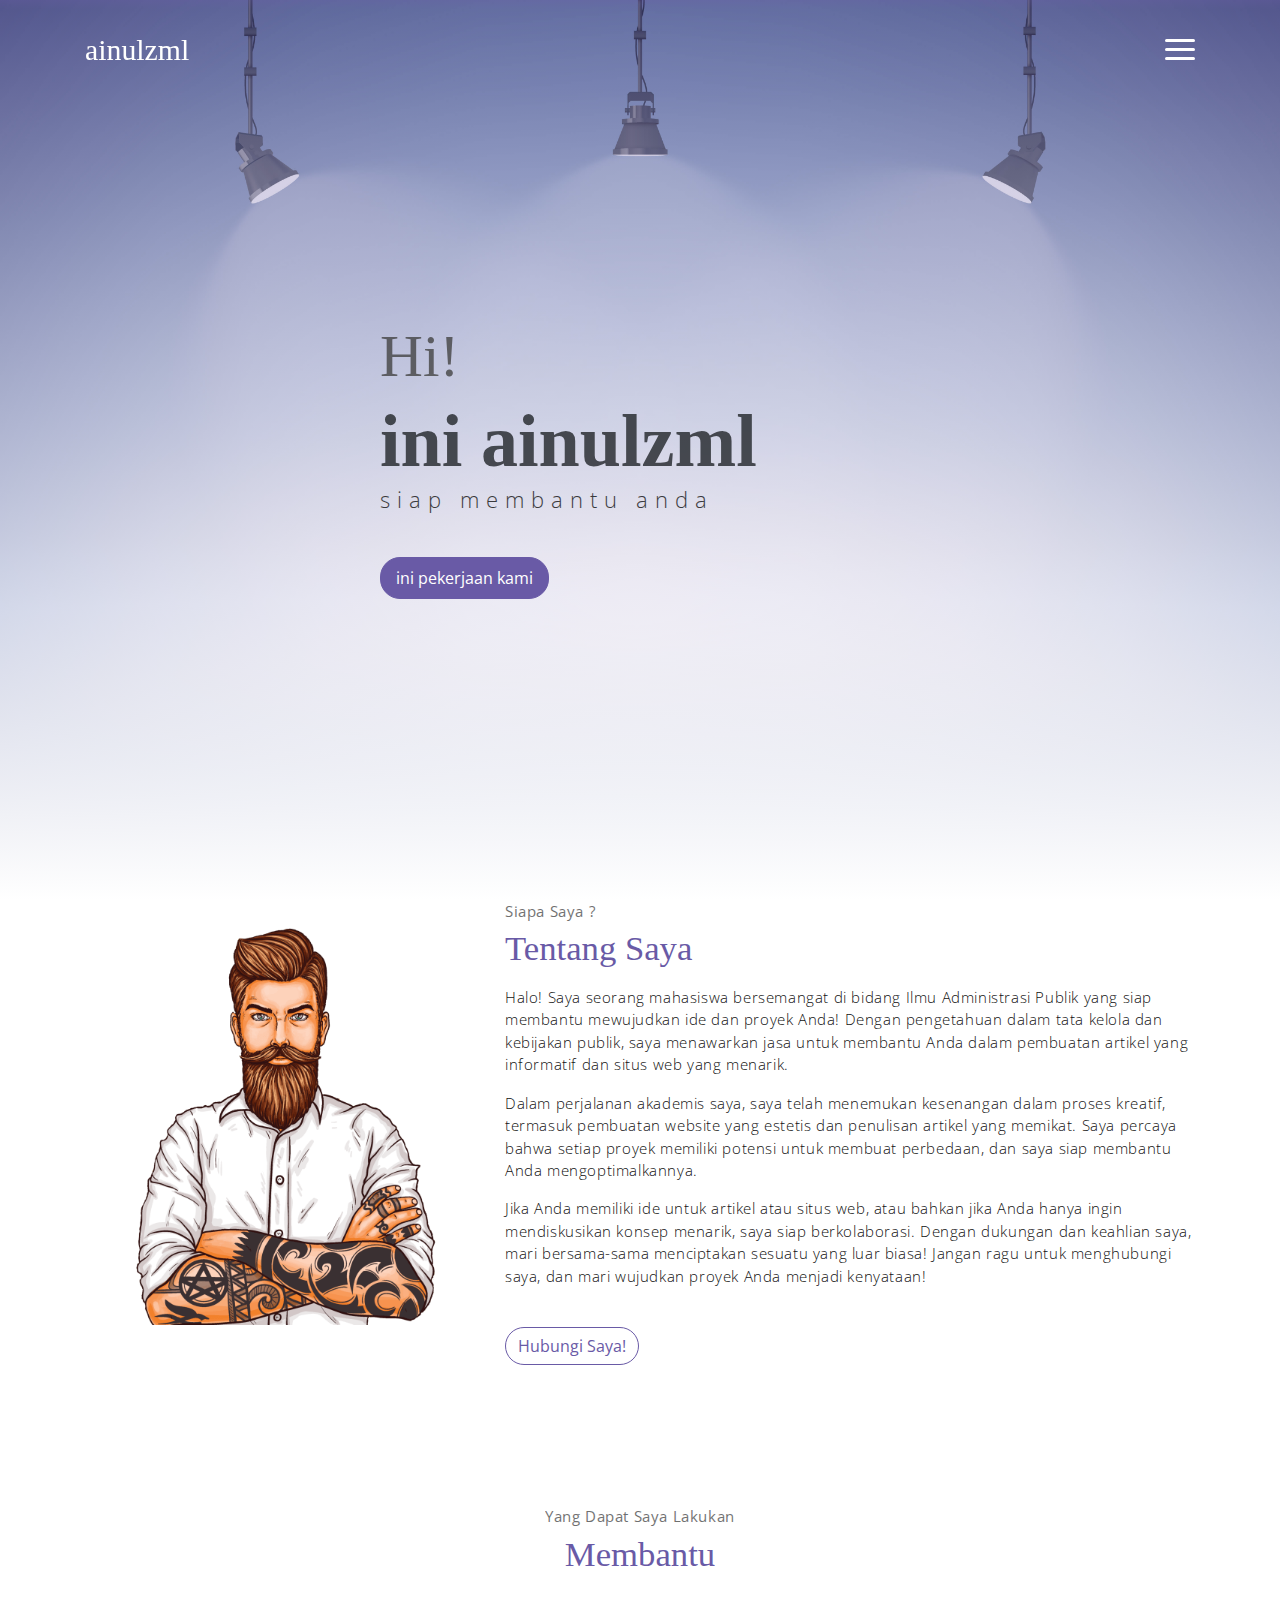
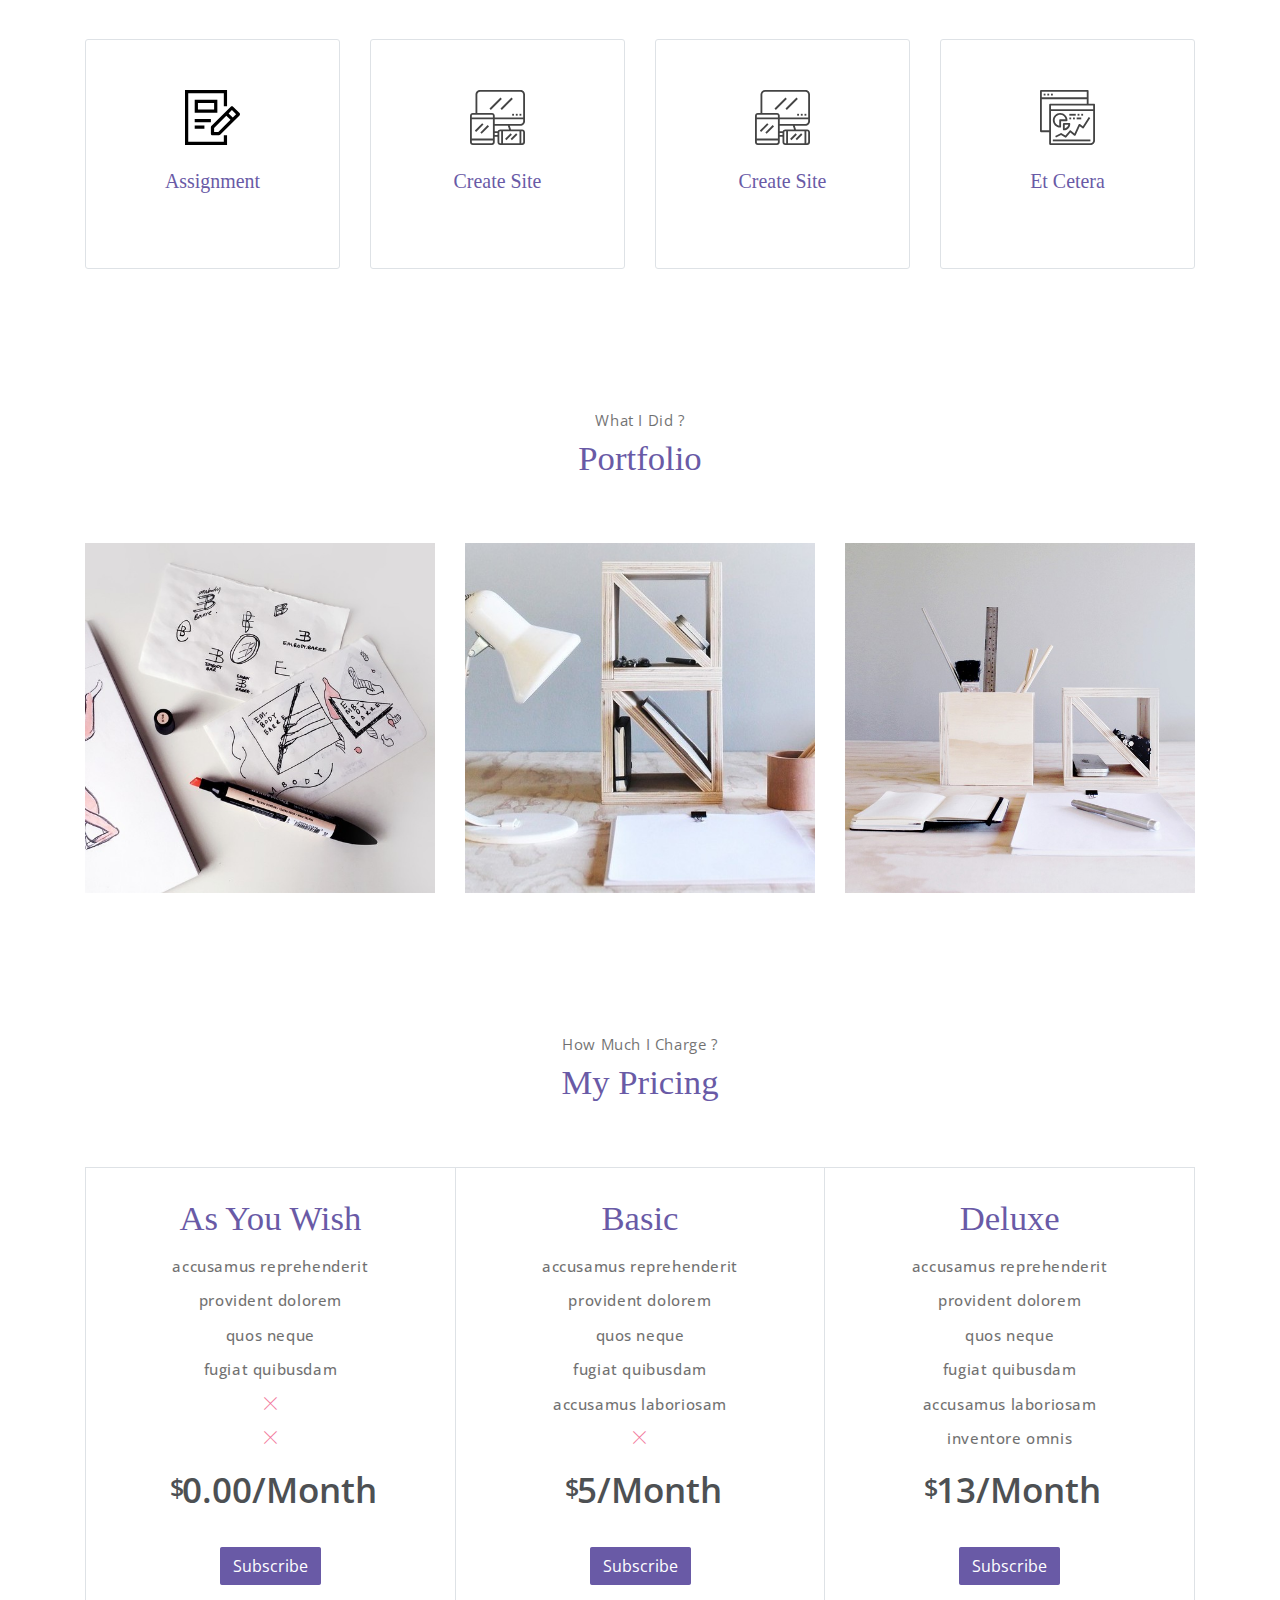
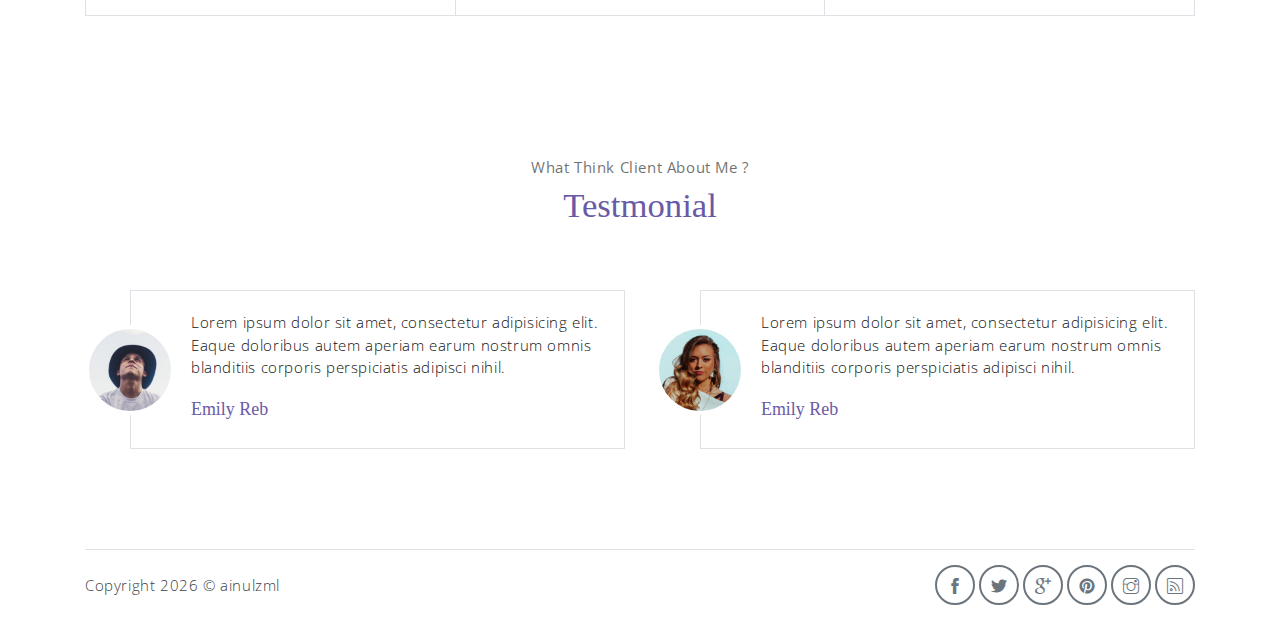
==== commit 5a49efa0: "update index 1.1" ====
--- a/index.html
+++ b/index.html
@@ -5,7 +5,7 @@
     <meta name="viewport" content="width=device-width, initial-scale=1, shrink-to-fit=no">
     <meta name="description" content="ainulzml landing page">
     <meta name="author" content="ainulzml">
-    <title>ainulzml | Anything I can help you</title>
+    <title>ainulzml | apapun yang bisa saya bantu</title>
     <!-- font icons -->
     <link rel="stylesheet" href="assets/vendors/themify-icons/css/themify-icons.css">
     <!-- Bootstrap + Meyawo main styles -->
@@ -22,13 +22,13 @@
                     <a class="link" href="#home">Home</a>
                 </li>
                 <li class="item">
-                    <a class="link" href="#about">About</a>
+                    <a class="link" href="#about">Tentang Saya</a>
                 </li>
                 <li class="item">
                     <a class="link" href="#portfolio">Portfolio</a>
                 </li>
                 <li class="item">
-                    <a class="link" href="#testmonial">Testmonial</a>
+                    <a class="link" href="#testmonial">Testmoni</a>
                 </li>
             </ul>
             <a href="javascript:void(0)" id="nav-toggle" class="hamburger hamburger--elastic">
@@ -44,12 +44,12 @@
         <div class="overlay"></div>
         <div class="header-content container">
             <h1 class="header-title">
-                <span class="up">HI!</span>
-                <span class="down">This is ainulzml</span>
+                <span class="up">Hi!</span>
+                <span class="down">ini ainulzml</span>
             </h1>
-            <p class="header-subtitle">your helper</p>            
-
-            <button class="btn btn-primary">This is My Works</button>
+            <p class="header-subtitle">siap membantu anda</p>            
+
+            <button class="btn btn-primary">ini pekerjaan kami</button>
         </div>              
     </header><!-- end of page header -->
 
@@ -63,14 +63,12 @@
                     <img src="assets/imgs/man.png" class="about-img" alt=" ">
                 </div>
                 <div class="about-caption">
-                    <p class="section-subtitle">Who Am I ?</p>
-                    <h2 class="section-title mb-3">About Me</h2>
-                    <p>
-                        I am a passionate and dedicated student pursuing a degree in Public Administration. Within the realm of Public Administration, I have found my niche, exploring the complexities of governance and public policy.
-                        <br>Whether crafting compelling websites, delving into academic articles, or aiding others through mentorship and collaboration, I thrive on the creative process, seeing it as an opportunity to make a meaningful difference.
-                        <br>Always open to discussions and collaborations, I believe in the power of collective growth and support. If you share an interest in public administration or web development, or simply want to explore fascinating ideas, feel free to reach out. Let's connect and create something impactful together!              
-                    </p>
-                    <button class="btn-rounded btn btn-outline-primary mt-4">Contact Me!</button>
+                    <p class="section-subtitle">Siapa Saya ?</p>
+                    <h2 class="section-title mb-3">Tentang Saya</h2>
+                    <p>Halo! Saya seorang mahasiswa bersemangat di bidang Ilmu Administrasi Publik yang siap membantu mewujudkan ide dan proyek Anda! Dengan pengetahuan dalam tata kelola dan kebijakan publik, saya menawarkan jasa untuk membantu Anda dalam pembuatan artikel yang informatif dan situs web yang menarik.</p>
+                    <p>Dalam perjalanan akademis saya, saya telah menemukan kesenangan dalam proses kreatif, termasuk pembuatan website yang estetis dan penulisan artikel yang memikat. Saya percaya bahwa setiap proyek memiliki potensi untuk membuat perbedaan, dan saya siap membantu Anda mengoptimalkannya.</p>
+                    <p>Jika Anda memiliki ide untuk artikel atau situs web, atau bahkan jika Anda hanya ingin mendiskusikan konsep menarik, saya siap berkolaborasi. Dengan dukungan dan keahlian saya, mari bersama-sama menciptakan sesuatu yang luar biasa! Jangan ragu untuk menghubungi saya, dan mari wujudkan proyek Anda menjadi kenyataan!</p>
+                    <button class="btn-rounded btn btn-outline-primary mt-4">Hubungi Saya!</button>
                 </div>              
             </div><!-- end of about wrapper -->
         </div><!-- end of container -->
@@ -79,8 +77,8 @@
     <!-- service section -->
     <section class="section" id="service">
         <div class="container text-center">
-            <p class="section-subtitle">What I Do ?</p>
-            <h6 class="section-title mb-6">Helping</h6>
+            <p class="section-subtitle">Yang Dapat Saya Lakukan</p>
+            <h6 class="section-title mb-6">Membantu</h6>
             <!-- row -->
             <div class="row">
                 <div class="col-md-6 col-lg-3">
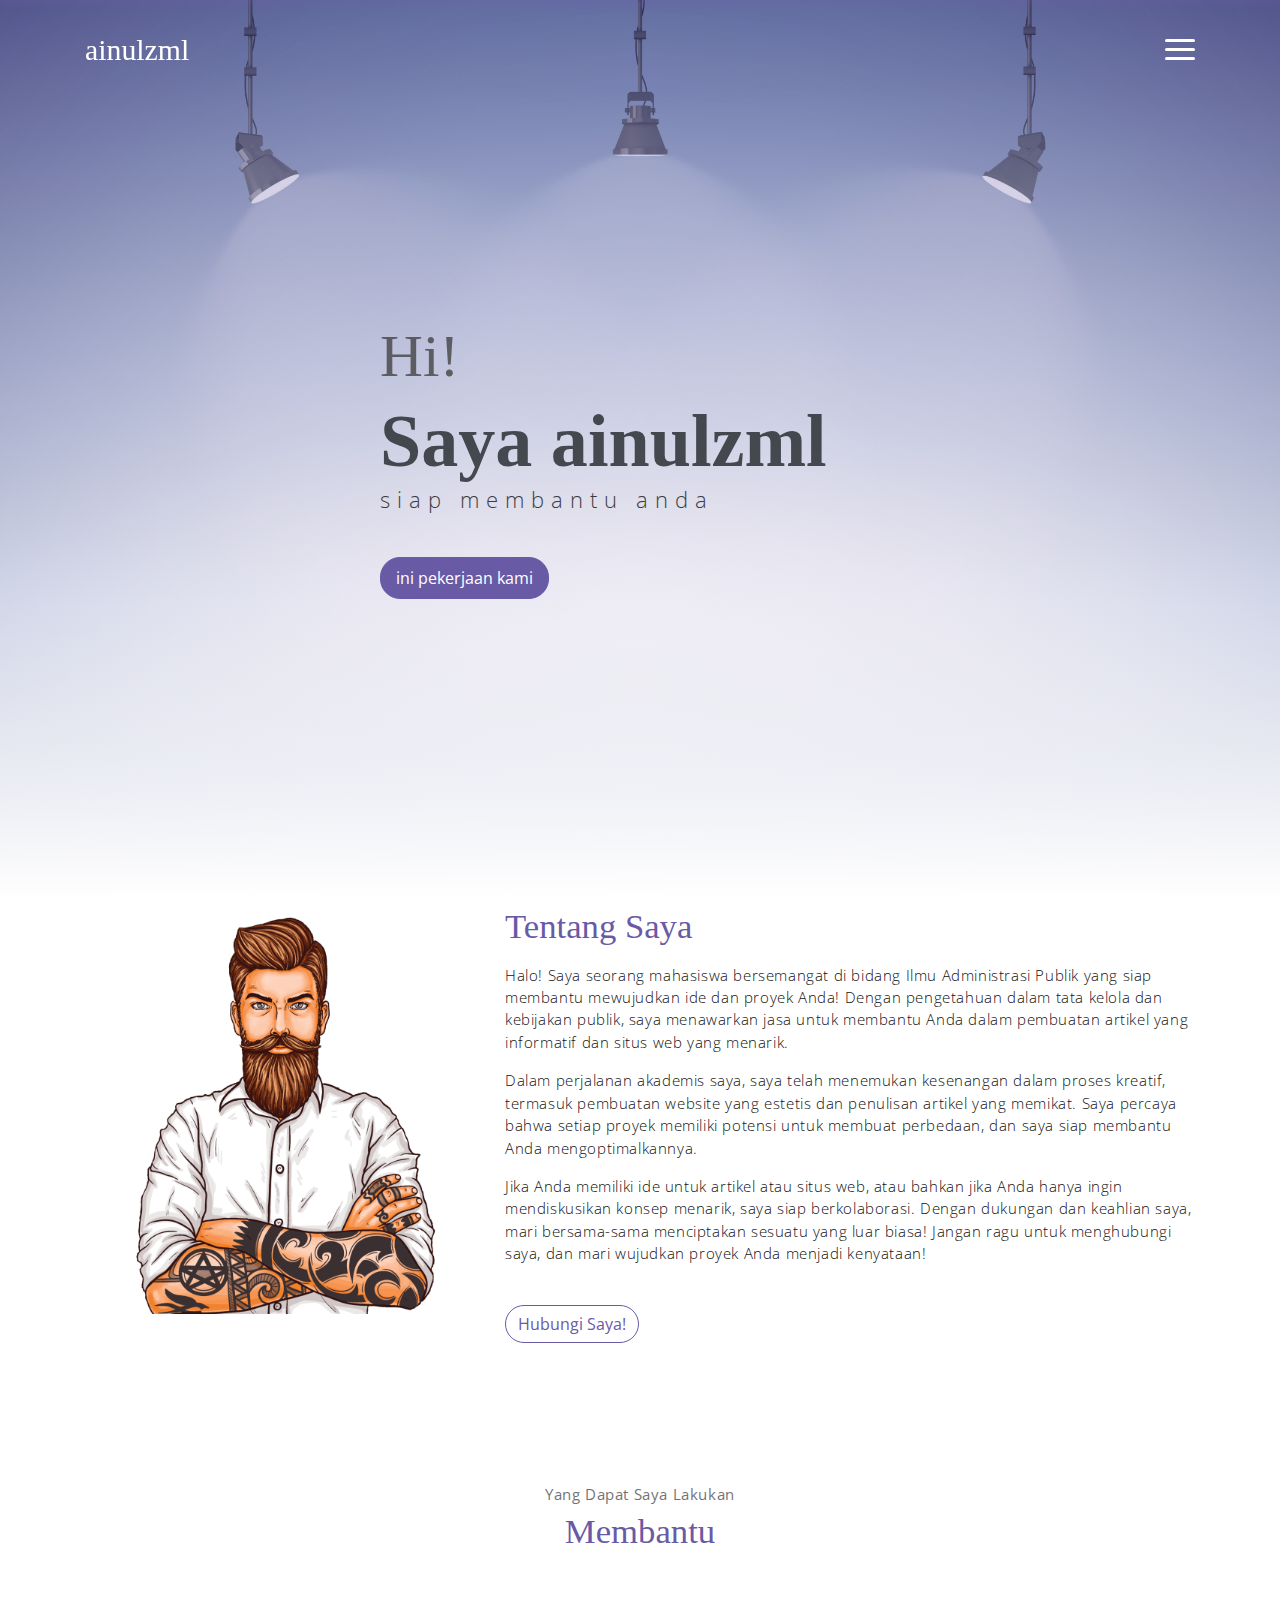
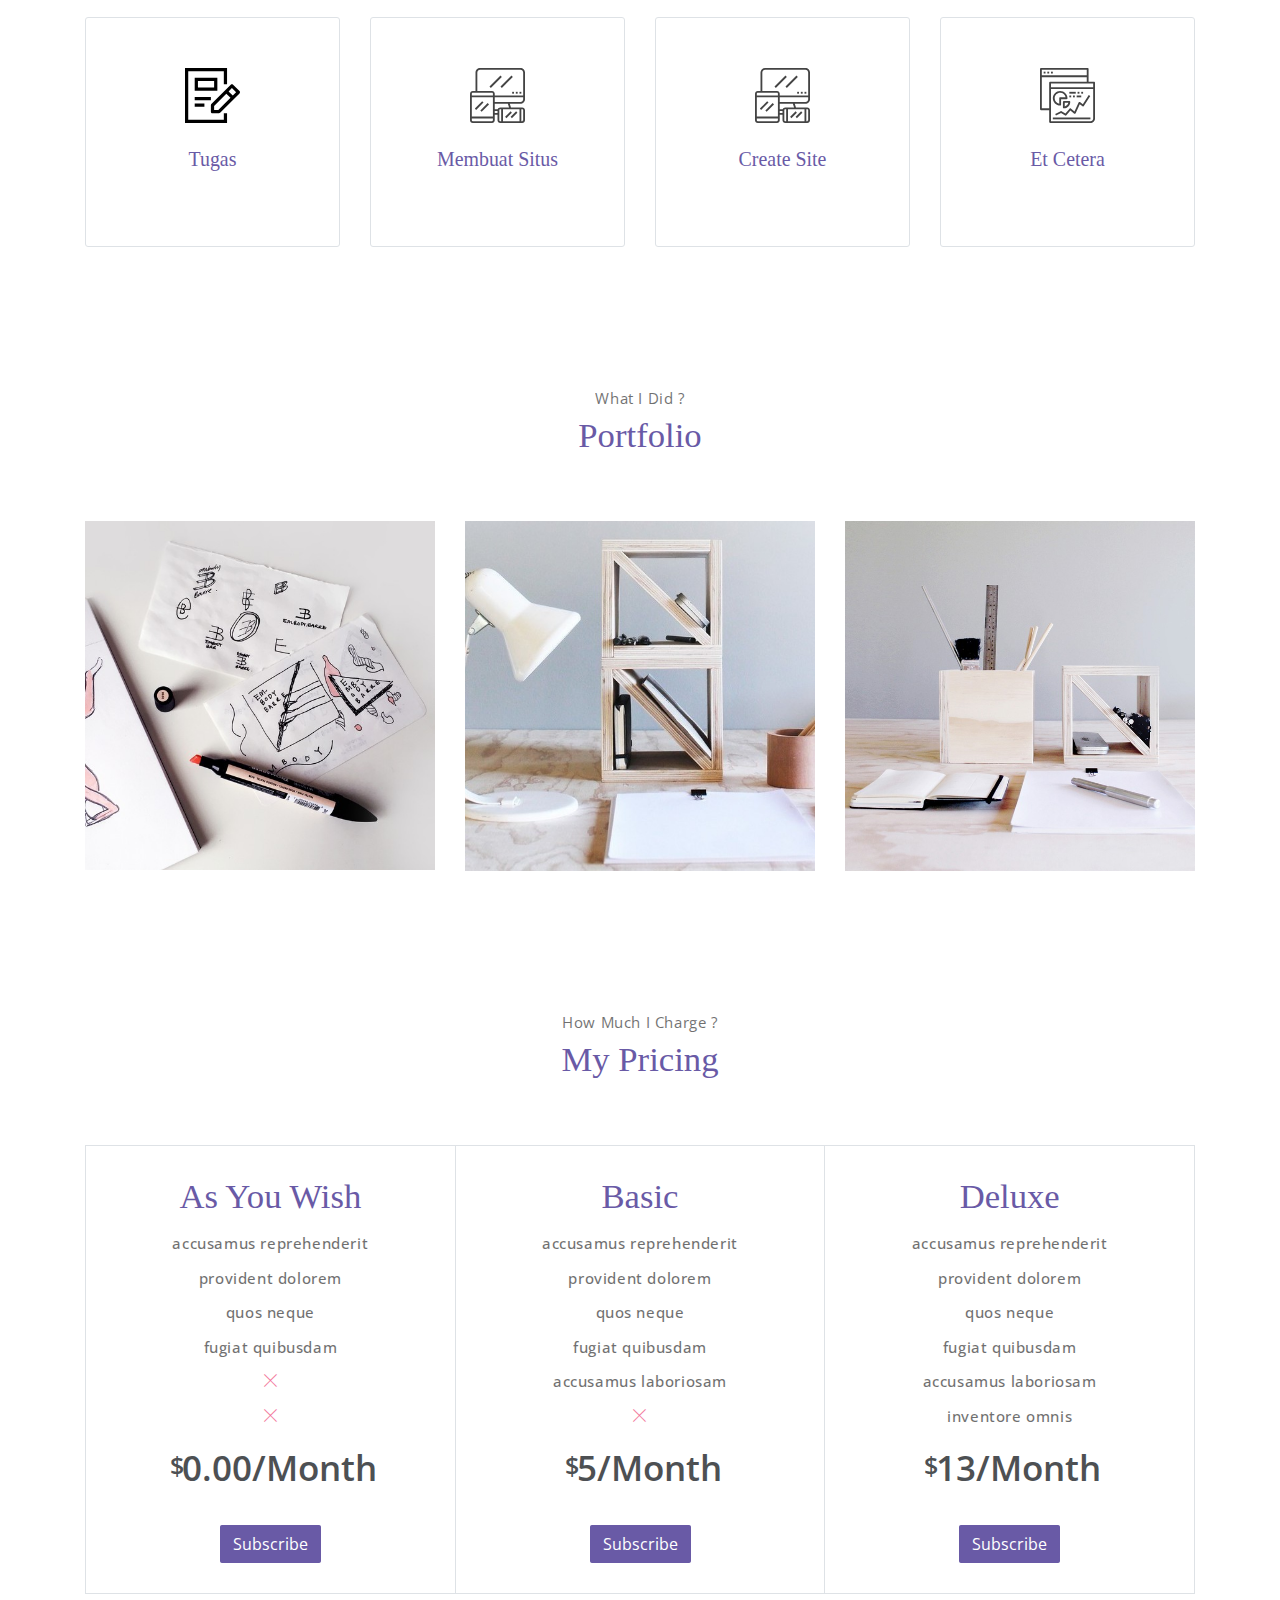
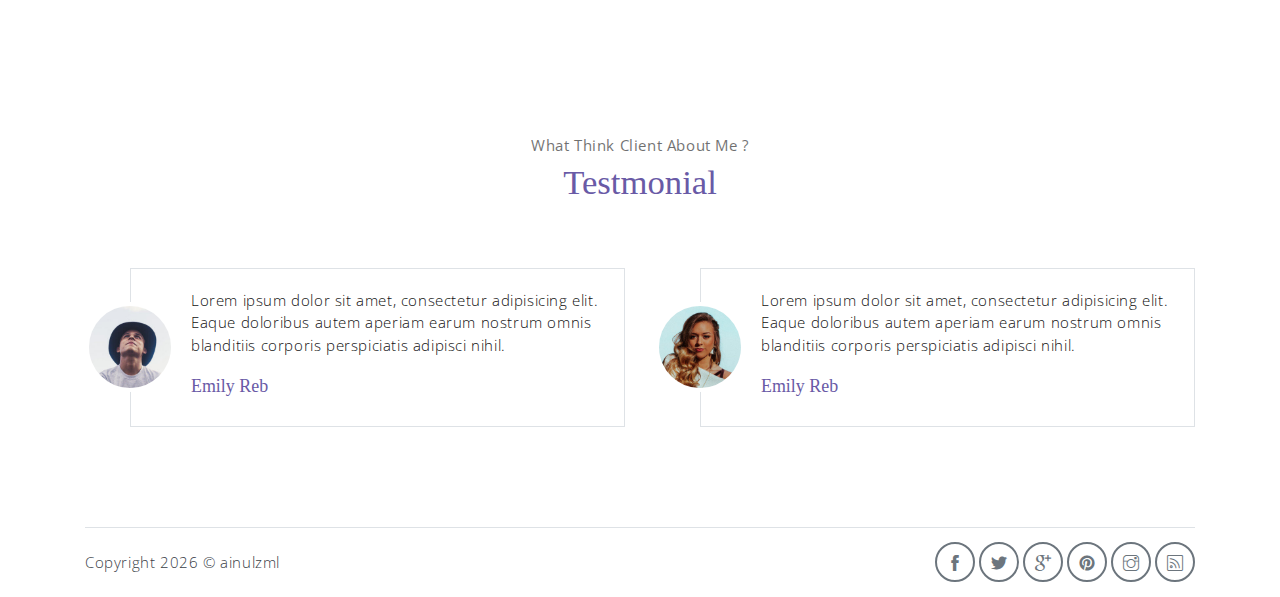
==== commit f240d3eb: "update index 1.2" ====
--- a/index.html
+++ b/index.html
@@ -45,7 +45,7 @@
         <div class="header-content container">
             <h1 class="header-title">
                 <span class="up">Hi!</span>
-                <span class="down">ini ainulzml</span>
+                <span class="down">Saya ainulzml</span>
             </h1>
             <p class="header-subtitle">siap membantu anda</p>            
 
@@ -63,7 +63,7 @@
                     <img src="assets/imgs/man.png" class="about-img" alt=" ">
                 </div>
                 <div class="about-caption">
-                    <p class="section-subtitle">Siapa Saya ?</p>
+                    <p class="section-subtitle"></p>
                     <h2 class="section-title mb-3">Tentang Saya</h2>
                     <p>Halo! Saya seorang mahasiswa bersemangat di bidang Ilmu Administrasi Publik yang siap membantu mewujudkan ide dan proyek Anda! Dengan pengetahuan dalam tata kelola dan kebijakan publik, saya menawarkan jasa untuk membantu Anda dalam pembuatan artikel yang informatif dan situs web yang menarik.</p>
                     <p>Dalam perjalanan akademis saya, saya telah menemukan kesenangan dalam proses kreatif, termasuk pembuatan website yang estetis dan penulisan artikel yang memikat. Saya percaya bahwa setiap proyek memiliki potensi untuk membuat perbedaan, dan saya siap membantu Anda mengoptimalkannya.</p>
@@ -85,8 +85,8 @@
                     <div class="service-card">
                         <div class="body">
                             <img src="assets/imgs/assignment.svg" alt=" " class="icon">
-                            <h6 class="title">Assignment</h6>
-                            <p class="subtitle">I provide assistance across diverse subjects, from homework to complex projects. Committed to delivering high-quality work through detailed research and meticulous editing</p>
+                            <h6 class="title">Tugas</h6>
+                            <p class="subtitle">Saya senang membantu anda menyelesaikan tugas, mulai dari tugas sederhana, pekerjaan atau bahkan tugas akademik</p>
                         </div>
                     </div>
                 </div>
@@ -94,8 +94,8 @@
                     <div class="service-card">
                         <div class="body">
                             <img src="assets/imgs/responsive.svg" alt=" " class="icon">
-                            <h6 class="title">Create Site</h6>
-                            <p class="subtitle">Require website assistance? I've got the skills! From design to coding, let's craft an outstanding site together. Whether you're a novice or seasoned, I'm here to help.</p>
+                            <h6 class="title">Membuat Situs</h6>
+                            <p class="subtitle">Saya senang membantu anda mewujudkan situs impian yang ingin anda buat, mulai dari tujuan pribadi, tugas atau bahkan bisnis anda</p>
                         </div>
                     </div>
                 </div>
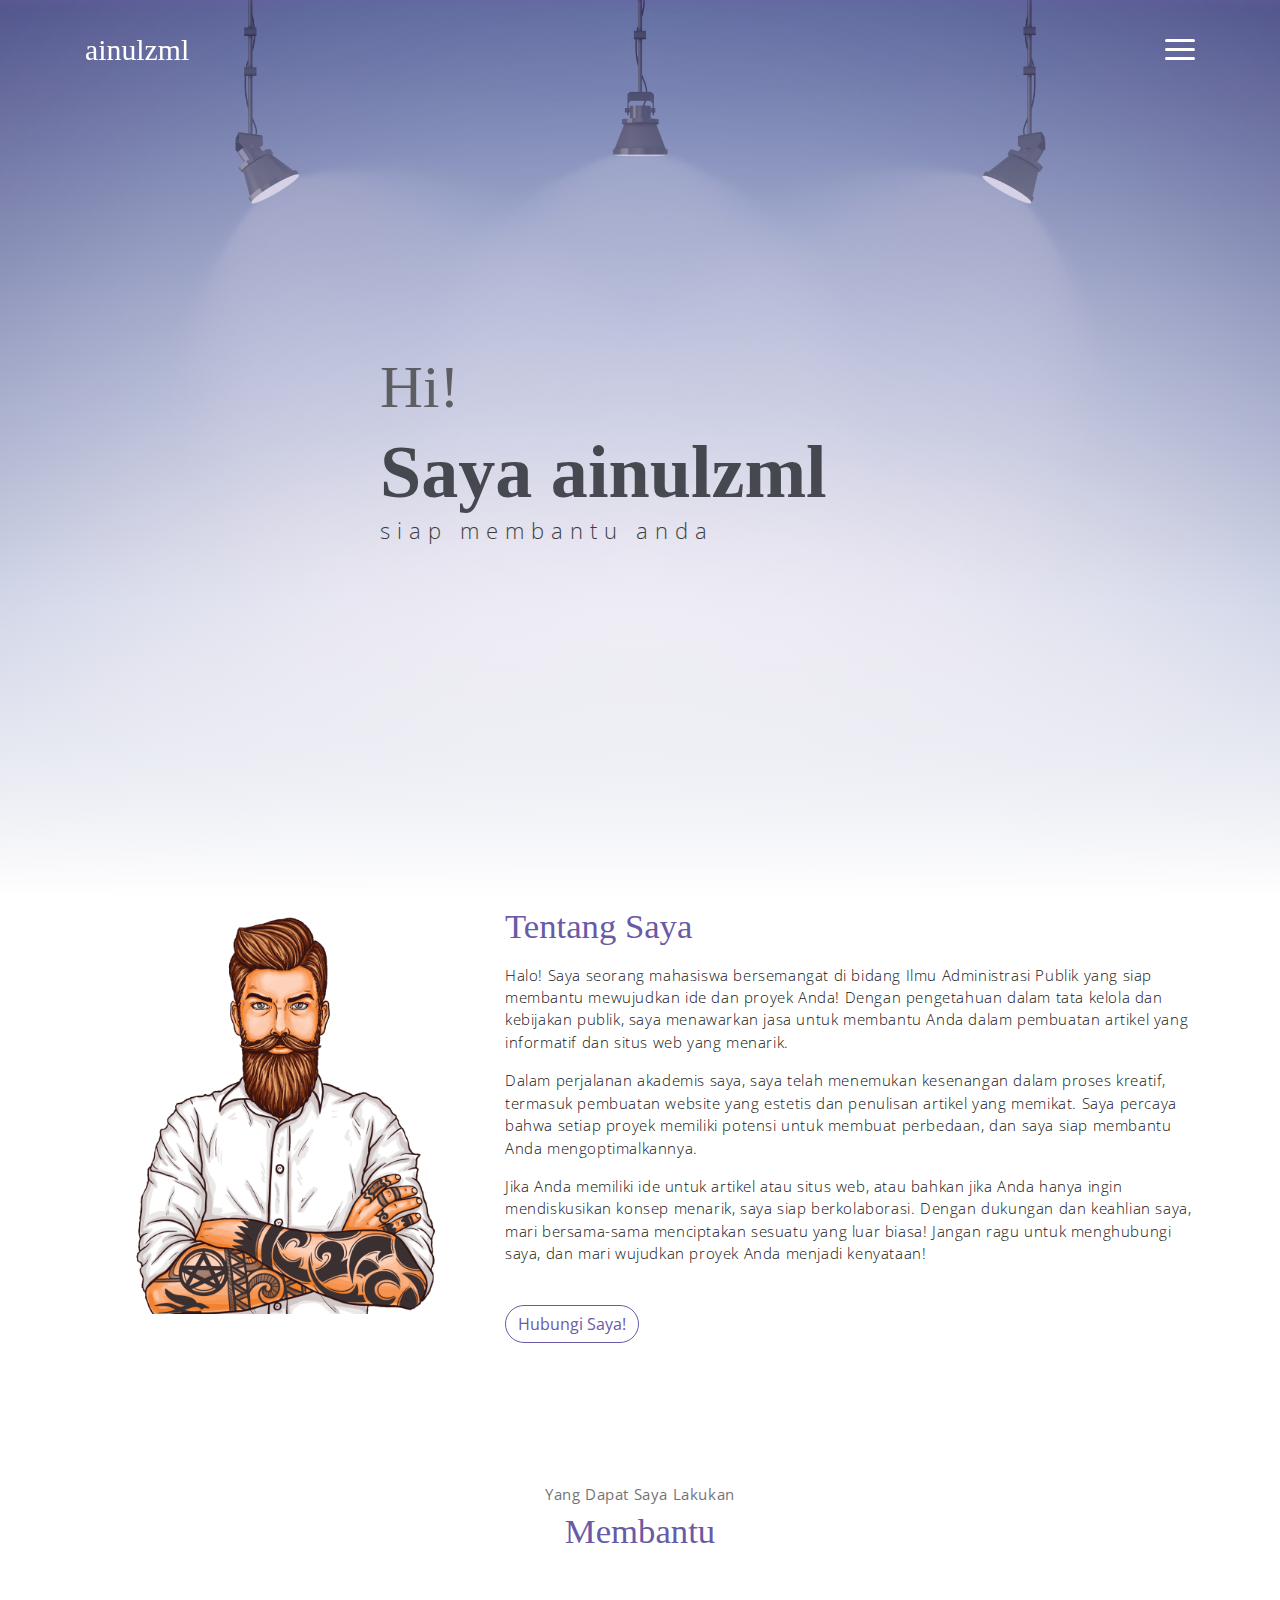
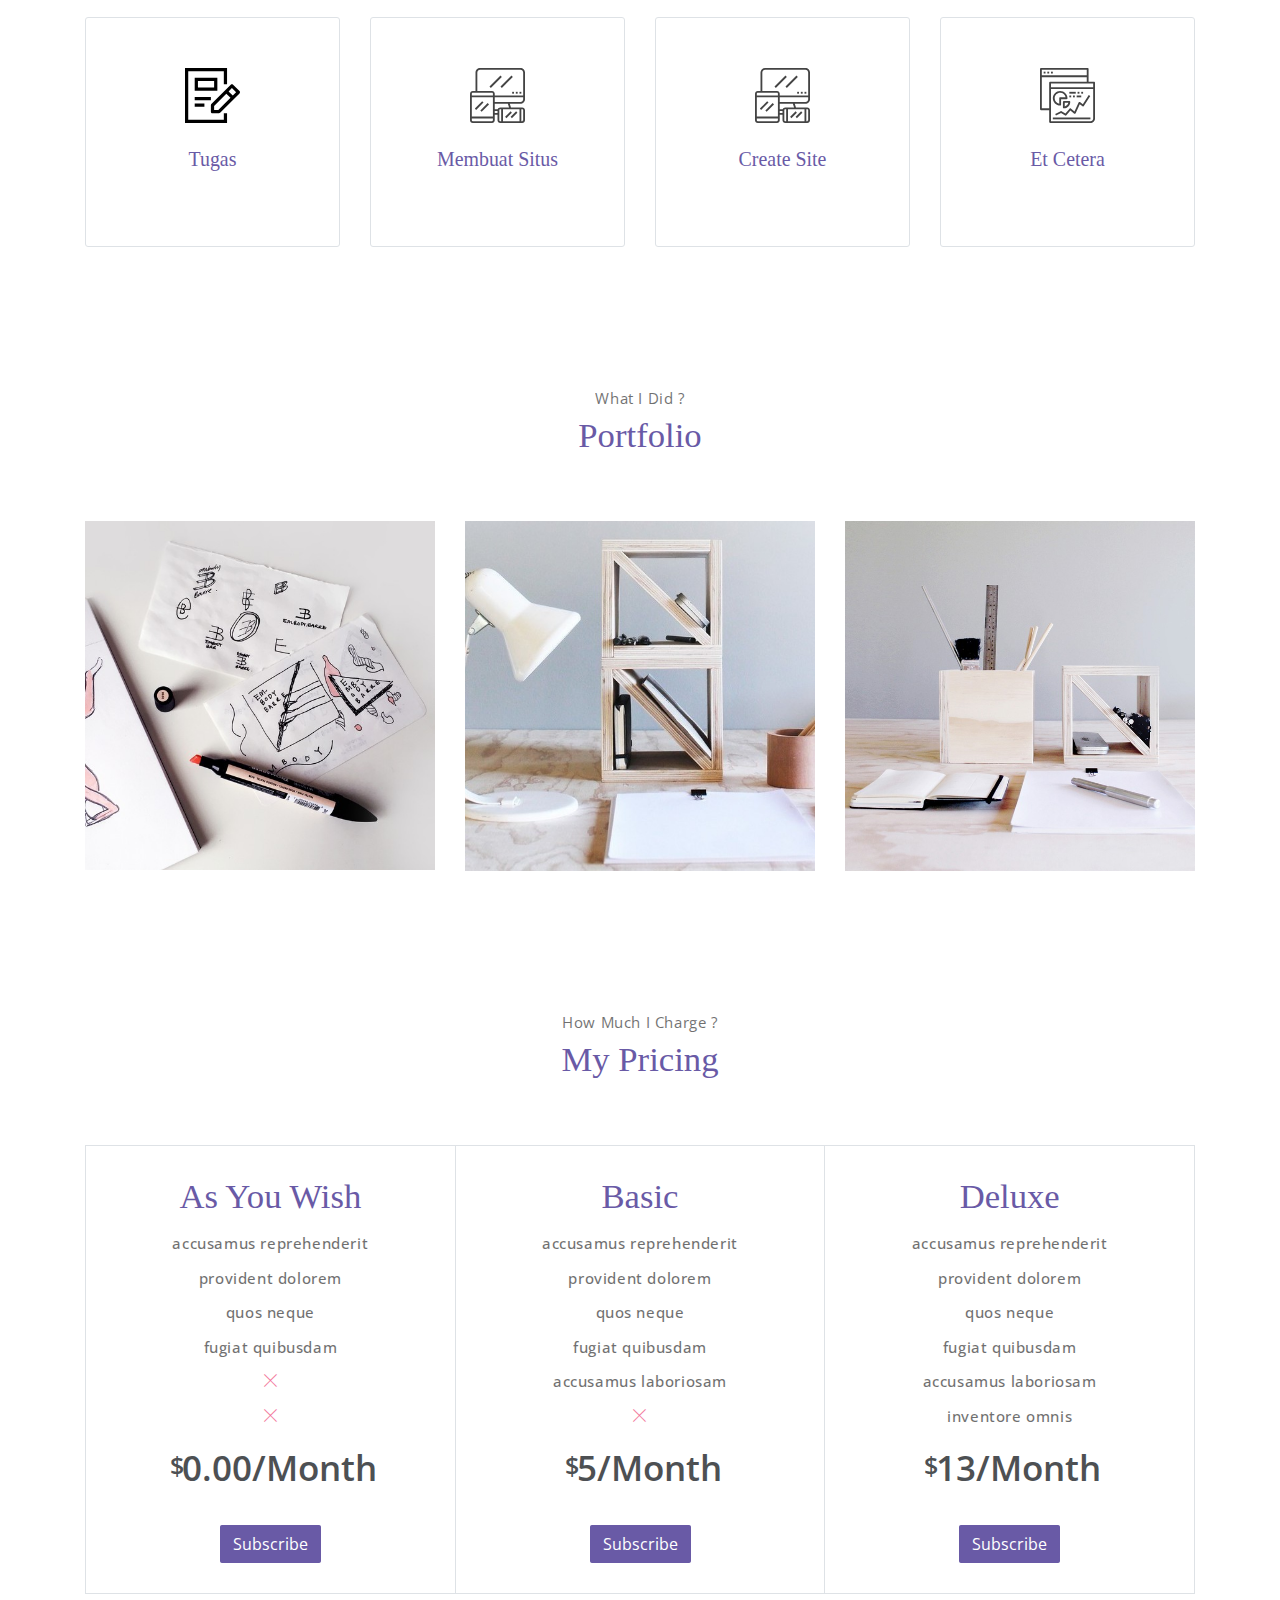
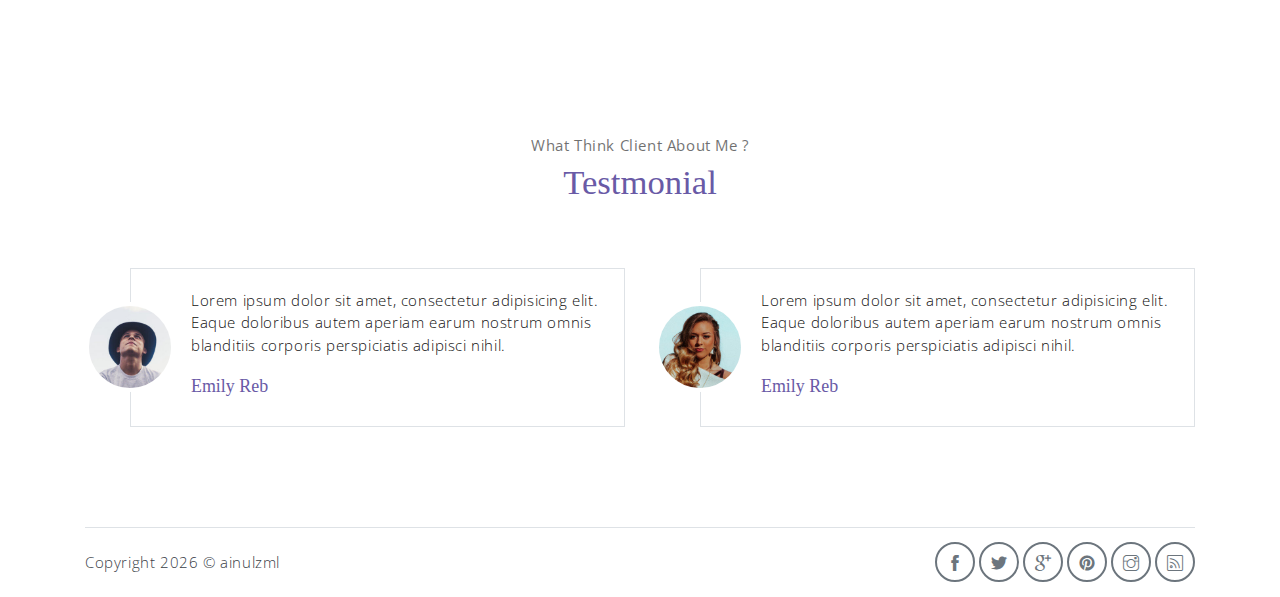
==== commit c39b4a9c: "update index 1.3" ====
--- a/index.html
+++ b/index.html
@@ -47,9 +47,7 @@
                 <span class="up">Hi!</span>
                 <span class="down">Saya ainulzml</span>
             </h1>
-            <p class="header-subtitle">siap membantu anda</p>            
-
-            <button class="btn btn-primary">ini pekerjaan kami</button>
+            <p class="header-subtitle">siap membantu anda</p>
         </div>              
     </header><!-- end of page header -->
 
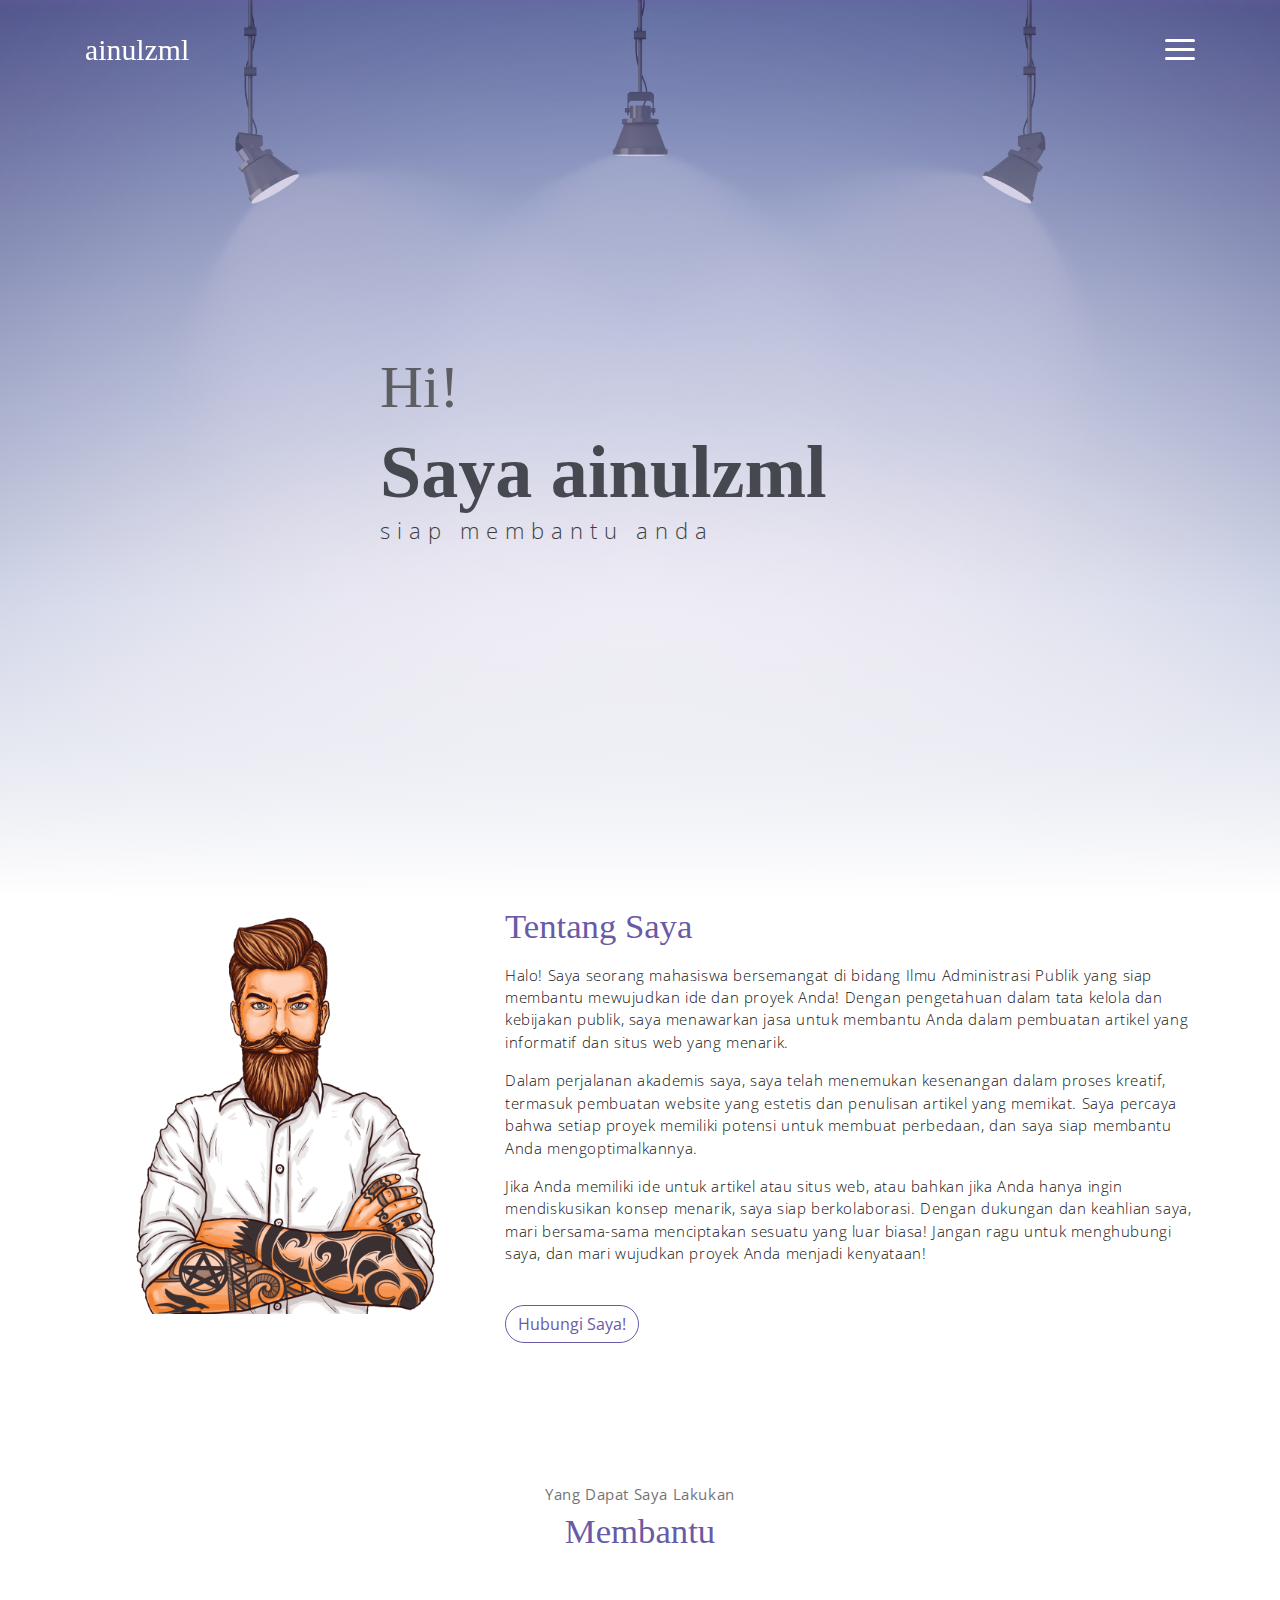
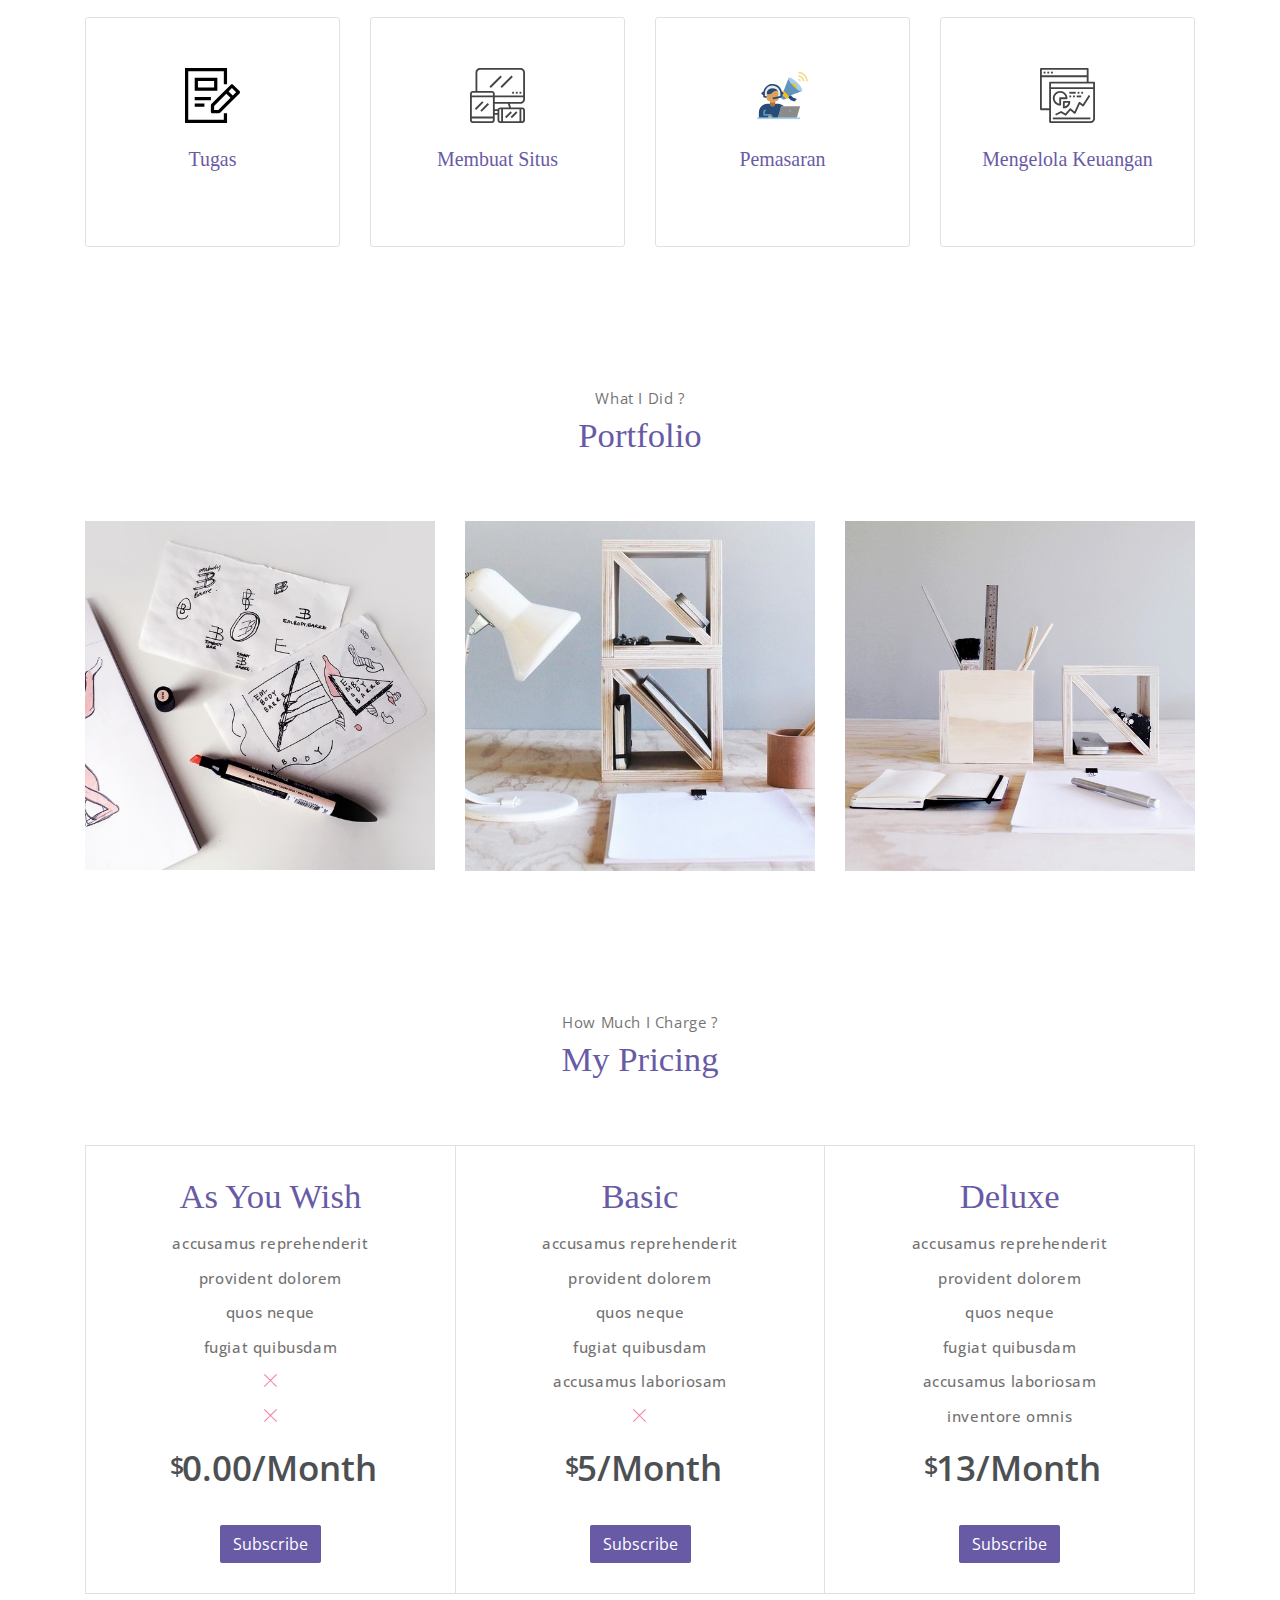
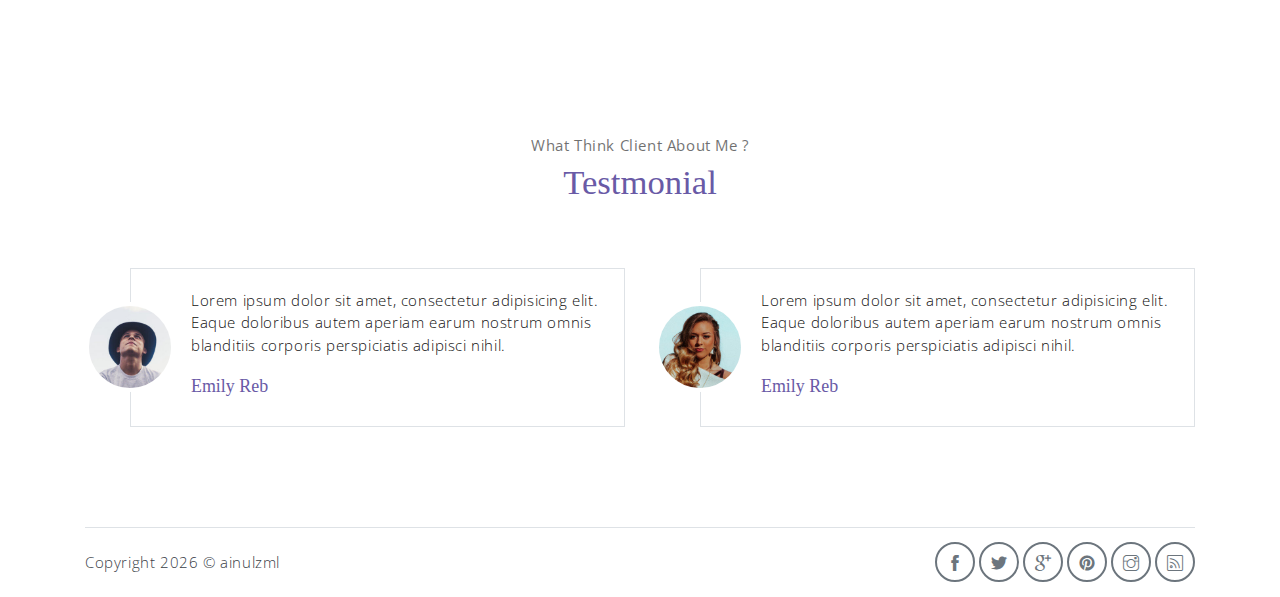
==== commit 9899f810: "update index 1.4" ====
--- a/index.html
+++ b/index.html
@@ -100,9 +100,9 @@
                 <div class="col-md-6 col-lg-3">
                     <div class="service-card">
                         <div class="body">
-                            <img src="assets/imgs/responsive.svg" alt=" " class="icon">
-                            <h6 class="title">Create Site</h6>
-                            <p class="subtitle">Need help with your website? I've got the expertise! From design to coding, let's create a standout site together. Whether you're a beginner or experienced, I'm here to assist. Let's build something awesome!</p>
+                            <img src="assets/imgs/marketing.svg" alt=" " class="icon">
+                            <h6 class="title">Pemasaran</h6>
+                            <p class="subtitle">Saat ini saya tengah mendalami dunia pemasaran khususnya dalam bidang pemasaran digital. Saya senang membawa wawasan baru dan strategi inovatif untuk mendukung pemasaran bisnis anda </p>
                         </div>
                     </div>
                 </div>
@@ -110,8 +110,8 @@
                     <div class="service-card">
                         <div class="body">
                             <img src="assets/imgs/analytics.svg" alt=" " class="icon">
-                            <h6 class="title">Et Cetera</h6>
-                            <p class="subtitle">I'm here to help with your needs. Feel free to reach out to discuss how I can assist you promptly, whether it's a project, question, or support you're seeking.</p>
+                            <h6 class="title">Mengelola Keuangan</h6>
+                            <p class="subtitle">Keuangan adalah bidang yang tengah saya gemari, belajar dan memparaktikkan pengetahuan saya terutama dalam dunia forex yang memiliki probabilitas keuntungan yang sangat tinggi dibanding instrumen lain</p>
                         </div>
                     </div>
                 </div>
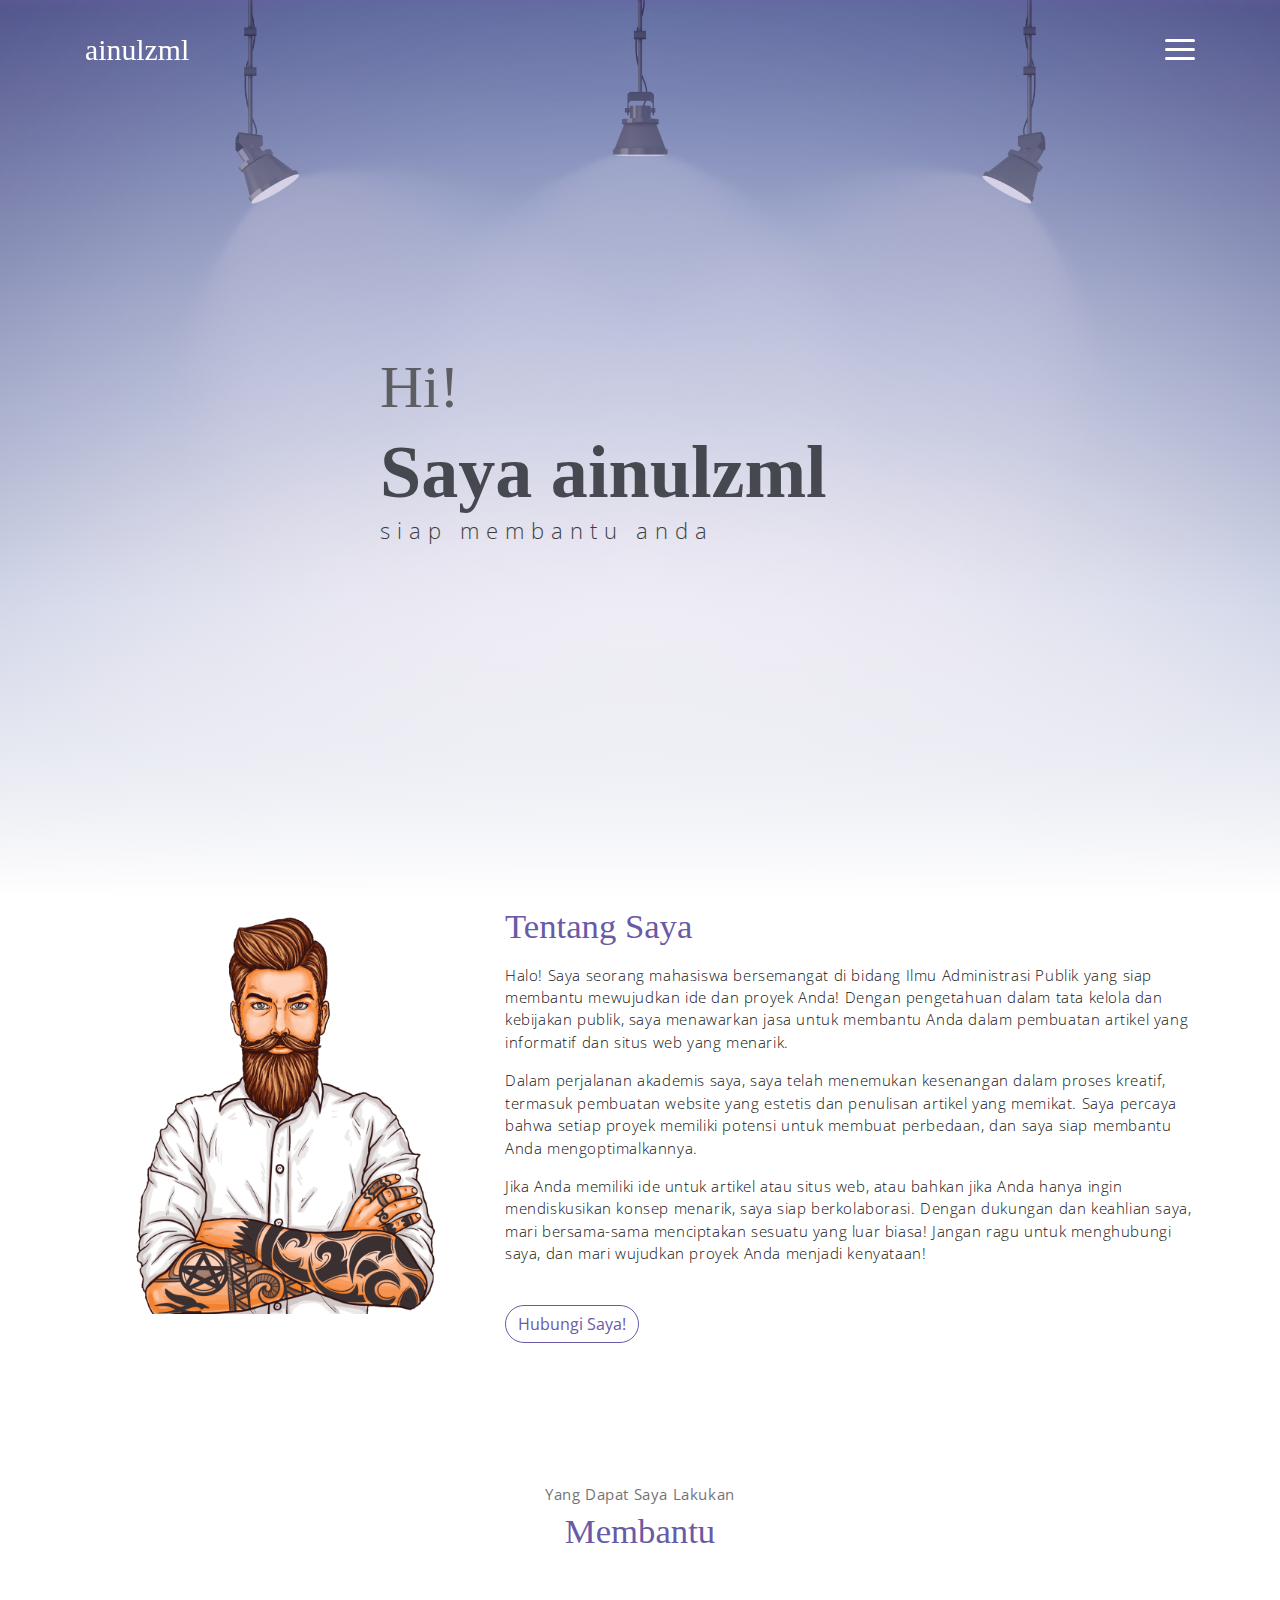
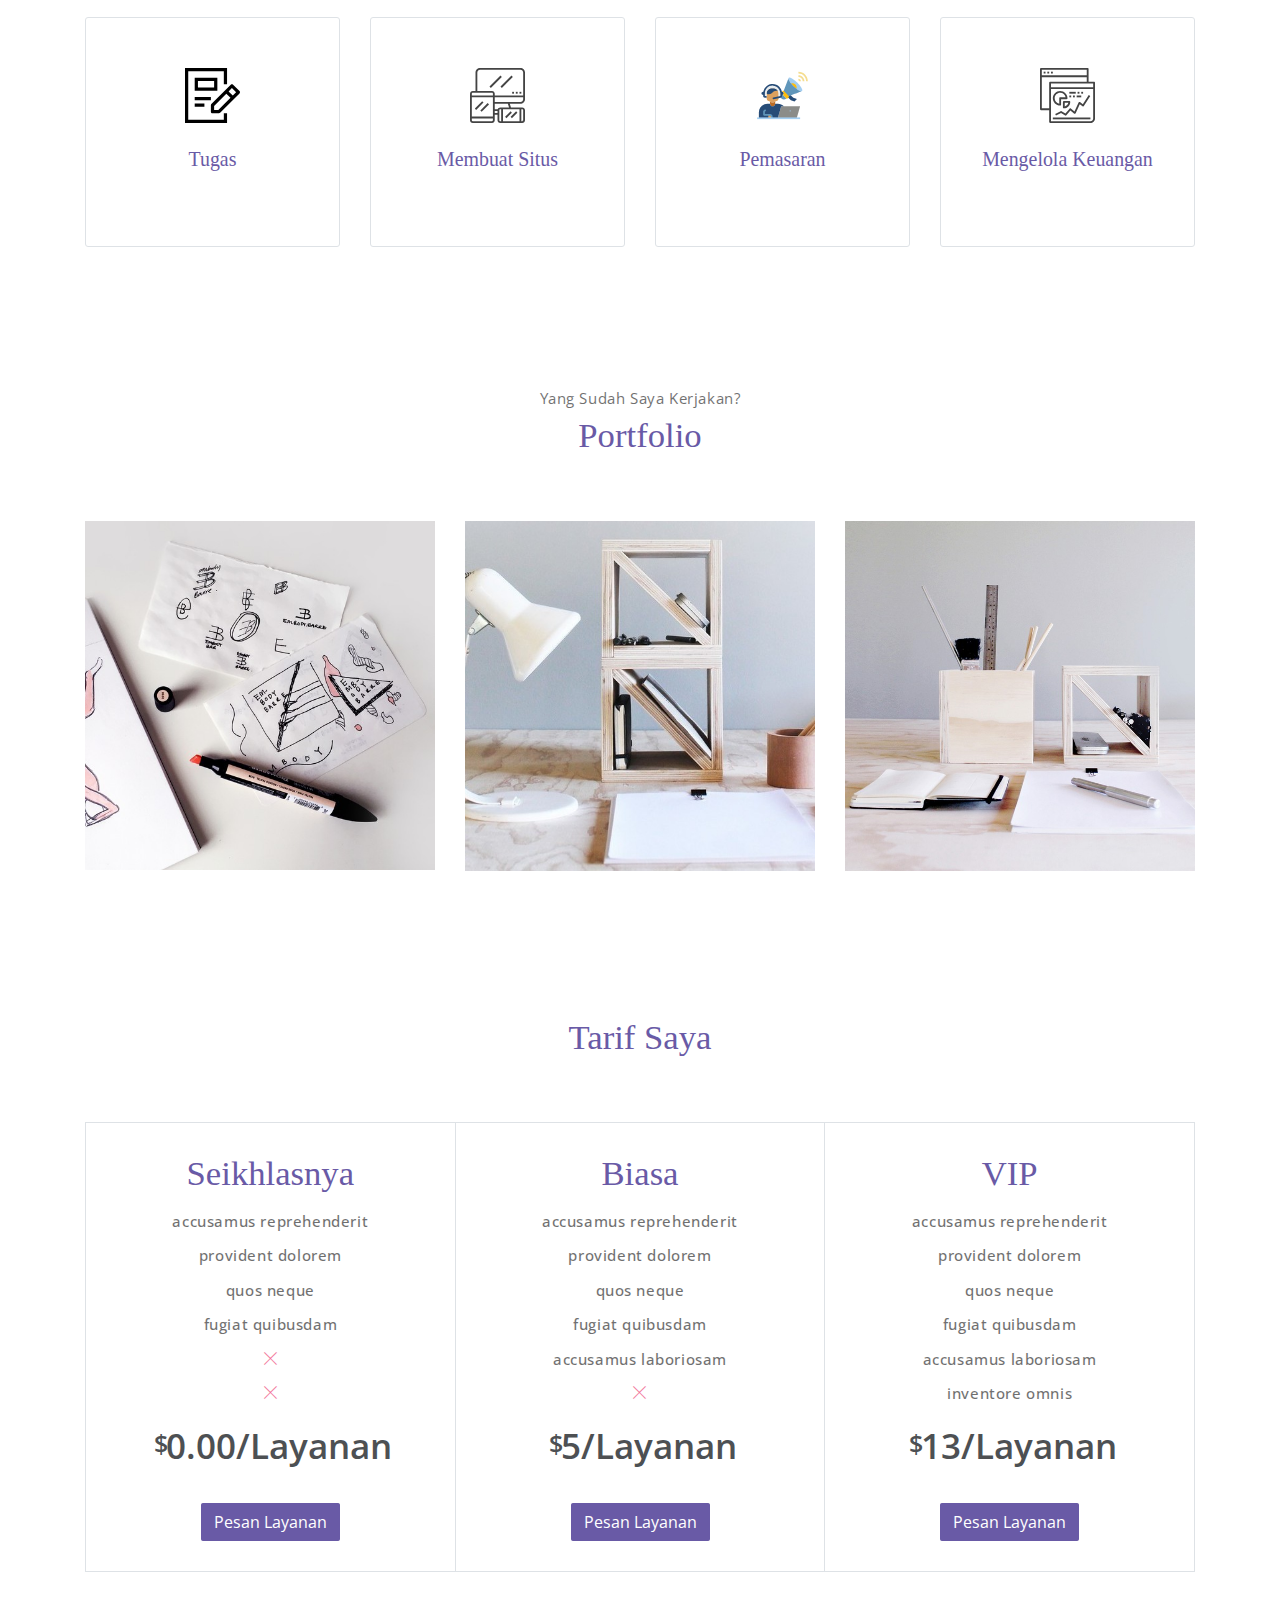
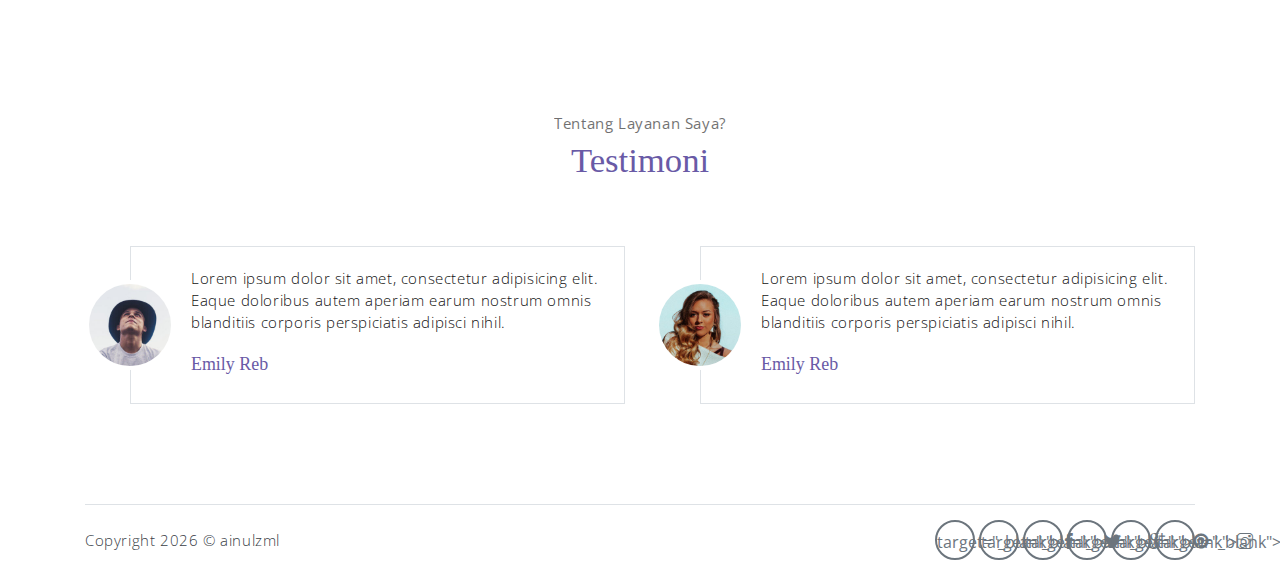
==== commit 27ec9fed: "update index 1.5" ====
--- a/index.html
+++ b/index.html
@@ -102,7 +102,7 @@
                         <div class="body">
                             <img src="assets/imgs/marketing.svg" alt=" " class="icon">
                             <h6 class="title">Pemasaran</h6>
-                            <p class="subtitle">Saat ini saya tengah mendalami dunia pemasaran khususnya dalam bidang pemasaran digital. Saya senang membawa wawasan baru dan strategi inovatif untuk mendukung pemasaran bisnis anda </p>
+                            <p class="subtitle">Saya senang membawa wawasan baru dan strategi inovatif untuk mendukung pemasaran bisnis anda khususnya dalam pemasaran digital</p>
                         </div>
                     </div>
                 </div>
@@ -111,7 +111,7 @@
                         <div class="body">
                             <img src="assets/imgs/analytics.svg" alt=" " class="icon">
                             <h6 class="title">Mengelola Keuangan</h6>
-                            <p class="subtitle">Keuangan adalah bidang yang tengah saya gemari, belajar dan memparaktikkan pengetahuan saya terutama dalam dunia forex yang memiliki probabilitas keuntungan yang sangat tinggi dibanding instrumen lain</p>
+                            <p class="subtitle">Dalam bidang keuangan saya berfokus pada forex yang memiliki potensi keuntungan tinggi dibanding instrumen lainnya</p>
                         </div>
                     </div>
                 </div>
@@ -122,7 +122,7 @@
     <!-- portfolio section -->
     <section class="section" id="portfolio">
         <div class="container text-center">
-            <p class="section-subtitle">What I Did ?</p>
+            <p class="section-subtitle">Yang Sudah Saya Kerjakan?</p>
             <h6 class="section-title mb-6">Portfolio</h6>
             <!-- row -->
             <div class="row">
@@ -166,15 +166,15 @@
     <!-- pricing section -->
     <section class="section" id="pricing">
         <div class="container text-center">
-            <p class="section-subtitle">How Much I Charge ?</p>
-            <h6 class="section-title mb-6">My Pricing</h6>
+            <p class="section-subtitle"></p>
+            <h6 class="section-title mb-6">Tarif Saya</h6>
             <!-- row -->
             <div class="pricing-wrapper">
                 <div class="pricing-card">
                     <div class="pricing-card-header">
                     </div>
                     <div class="pricing-card-body">
-                        <h6 class="pricing-card-title">As You Wish</h6>
+                        <h6 class="pricing-card-title">Seikhlasnya</h6>
                         <div class="pricing-card-list">
                             <p>accusamus reprehenderit</p>
                             <p>provident dolorem </p>
@@ -186,15 +186,15 @@
                     </div>
                     <div class="pricing-card-footer">
                         <span>$</span>
-                        <span>0.00/Month</span>
-                    </div>
-                    <a href="#" class="btn btn-primary mt-3 pricing-card-btn">Subscribe</a>
+                        <span>0.00/Layanan</span>
+                    </div>
+                    <a href="#" class="btn btn-primary mt-3 pricing-card-btn">Pesan Layanan</a>
                 </div>
                 <div class="pricing-card">
                     <div class="pricing-card-header">
                     </div>
                     <div class="pricing-card-body">
-                        <h6 class="pricing-card-title">Basic</h6>
+                        <h6 class="pricing-card-title">Biasa</h6>
                         <div class="pricing-card-list">
                             <p>accusamus reprehenderit</p>
                             <p>provident dolorem </p>
@@ -206,15 +206,15 @@
                     </div>
                     <div class="pricing-card-footer">
                         <span>$</span>
-                        <span>5/Month</span>
-                    </div>
-                    <a href="#" class="btn btn-primary mt-3 pricing-card-btn">Subscribe</a>
+                        <span>5/Layanan</span>
+                    </div>
+                    <a href="#" class="btn btn-primary mt-3 pricing-card-btn">Pesan Layanan</a>
                 </div>
                 <div class="pricing-card">
                     <div class="pricing-card-header">
                     </div>
                     <div class="pricing-card-body">
-                        <h6 class="pricing-card-title">Deluxe</h6>
+                        <h6 class="pricing-card-title">VIP</h6>
                         <div class="pricing-card-list">
                             <p>accusamus reprehenderit</p>
                             <p>provident dolorem </p>
@@ -226,9 +226,9 @@
                     </div>
                     <div class="pricing-card-footer">
                         <span>$</span>
-                        <span>13/Month</span>
-                    </div>
-                    <a href="#" class="btn btn-primary mt-3 pricing-card-btn">Subscribe</a>
+                        <span>13/Layanan</span>
+                    </div>
+                    <a href="#" class="btn btn-primary mt-3 pricing-card-btn">Pesan Layanan</a>
                 </div>
 
             </div><!-- end of pricing wrapper -->
@@ -238,8 +238,8 @@
     <!-- testimonial section -->
     <section class="section" id="testmonial">
         <div class="container text-center">
-            <p class="section-subtitle">What Think Client About Me ?</p>
-            <h6 class="section-title mb-6">Testmonial</h6>
+            <p class="section-subtitle">Tentang Layanan Saya?</p>
+            <h6 class="section-title mb-6">Testimoni</h6>
 
             <!-- row -->
             <div class="row">
@@ -274,12 +274,12 @@
         <footer class="footer">       
             <p class="mb-0">Copyright <script>document.write(new Date().getFullYear())</script> &copy; <a href="/">ainulzml</a></p>
             <div class="social-links text-right m-auto ml-sm-auto">
-                <a href="javascript:void(0)" class="link"><i class="ti-facebook"></i></a>
-                <a href="javascript:void(0)" class="link"><i class="ti-twitter-alt"></i></a>
-                <a href="javascript:void(0)" class="link"><i class="ti-google"></i></a>
-                <a href="javascript:void(0)" class="link"><i class="ti-pinterest-alt"></i></a>
-                <a href="javascript:void(0)" class="link"><i class="ti-instagram"></i></a>
-                <a href="javascript:void(0)" class="link"><i class="ti-rss"></i></a>
+                <a href="https://web.facebook.com/wa.ainul" class="link">target="_blank"><i class="ti-facebook"></i></a>
+                <a href="https://twitter.com/ainulzml" class="link">target="_blank"><i class="ti-twitter-alt"></i></a>
+                <a href="javascript:void(0)" class="link">target="_blank"><i class="ti-google"></i></a>
+                <a href="javascript:void(0)" class="link">target="_blank"><i class="ti-pinterest-alt"></i></a>
+                <a href="https://www.instagram.com/ainulzml" class="link">target="_blank"><i class="ti-instagram"></i></a>
+                <a href="javascript:void(0)" class="link">target="_blank"><i class="ti-rss"></i></a>
             </div>
         </footer>
     </div> <!-- end of page footer -->
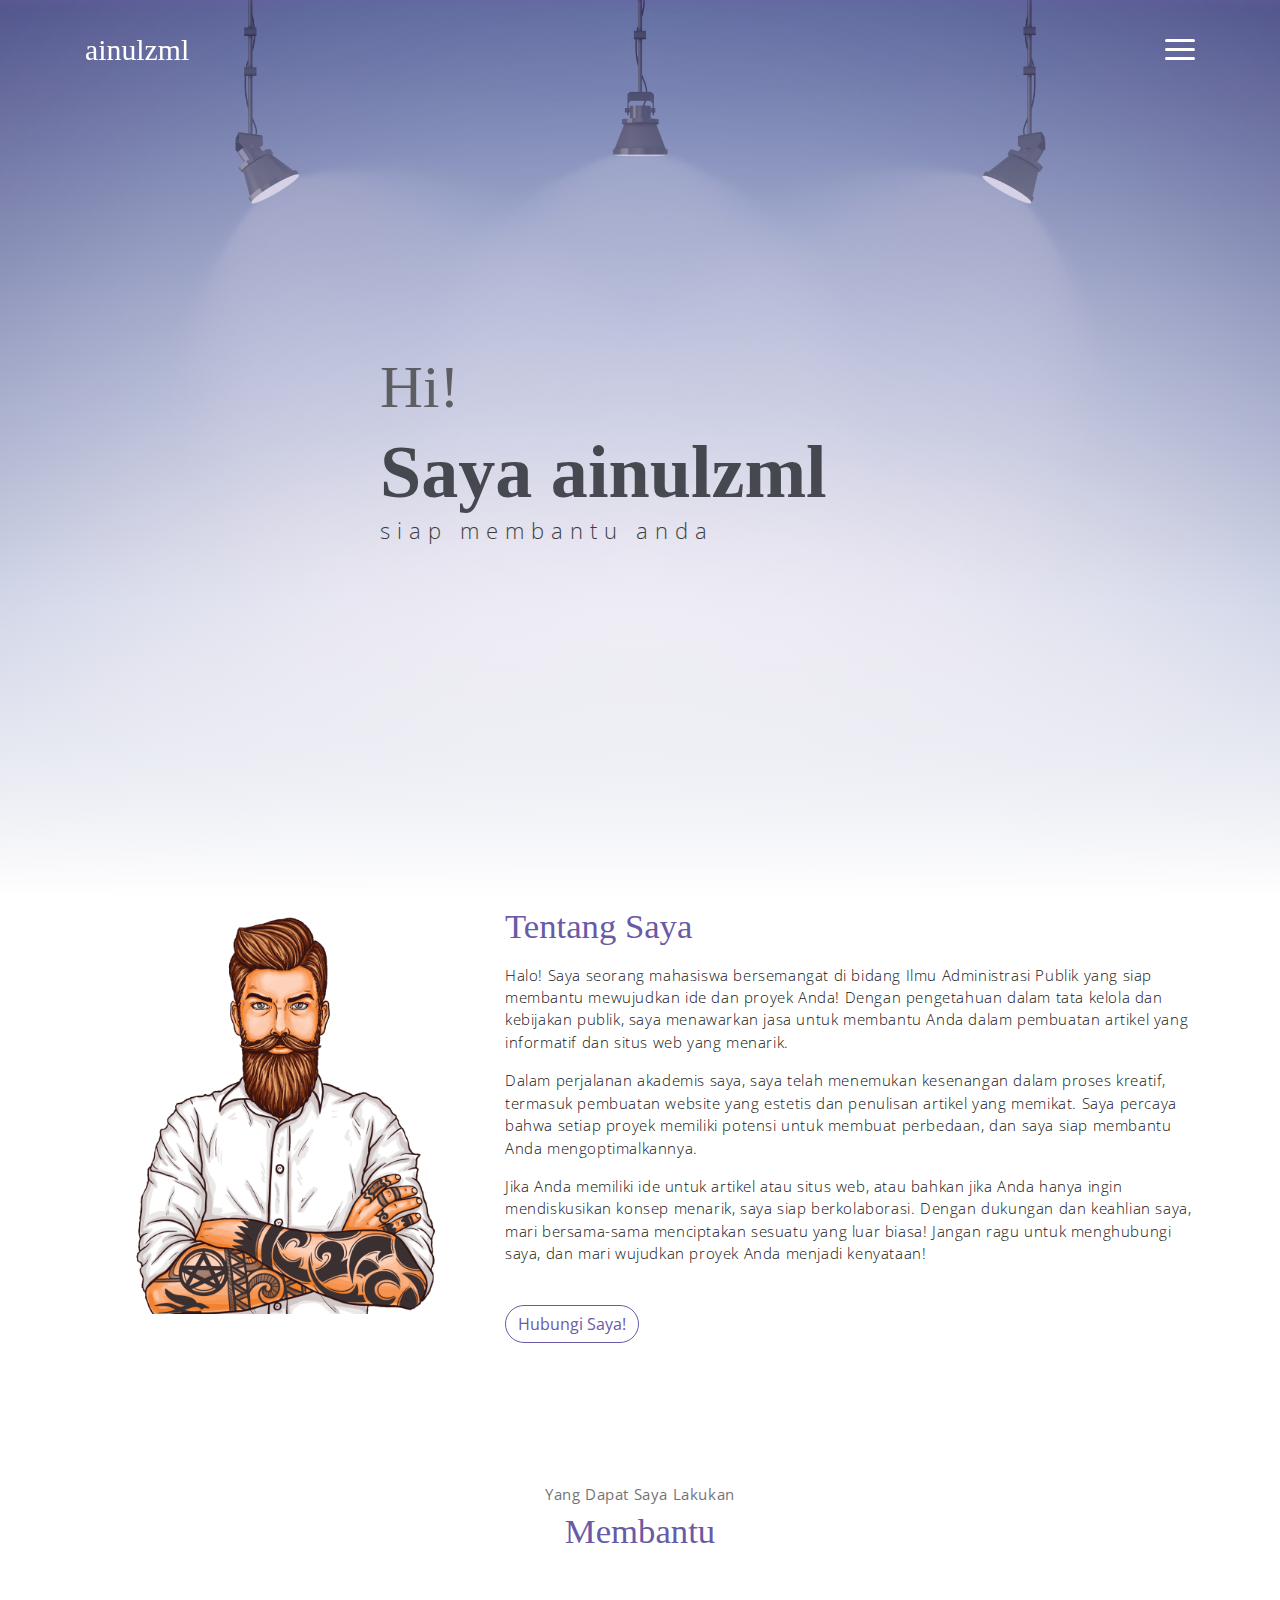
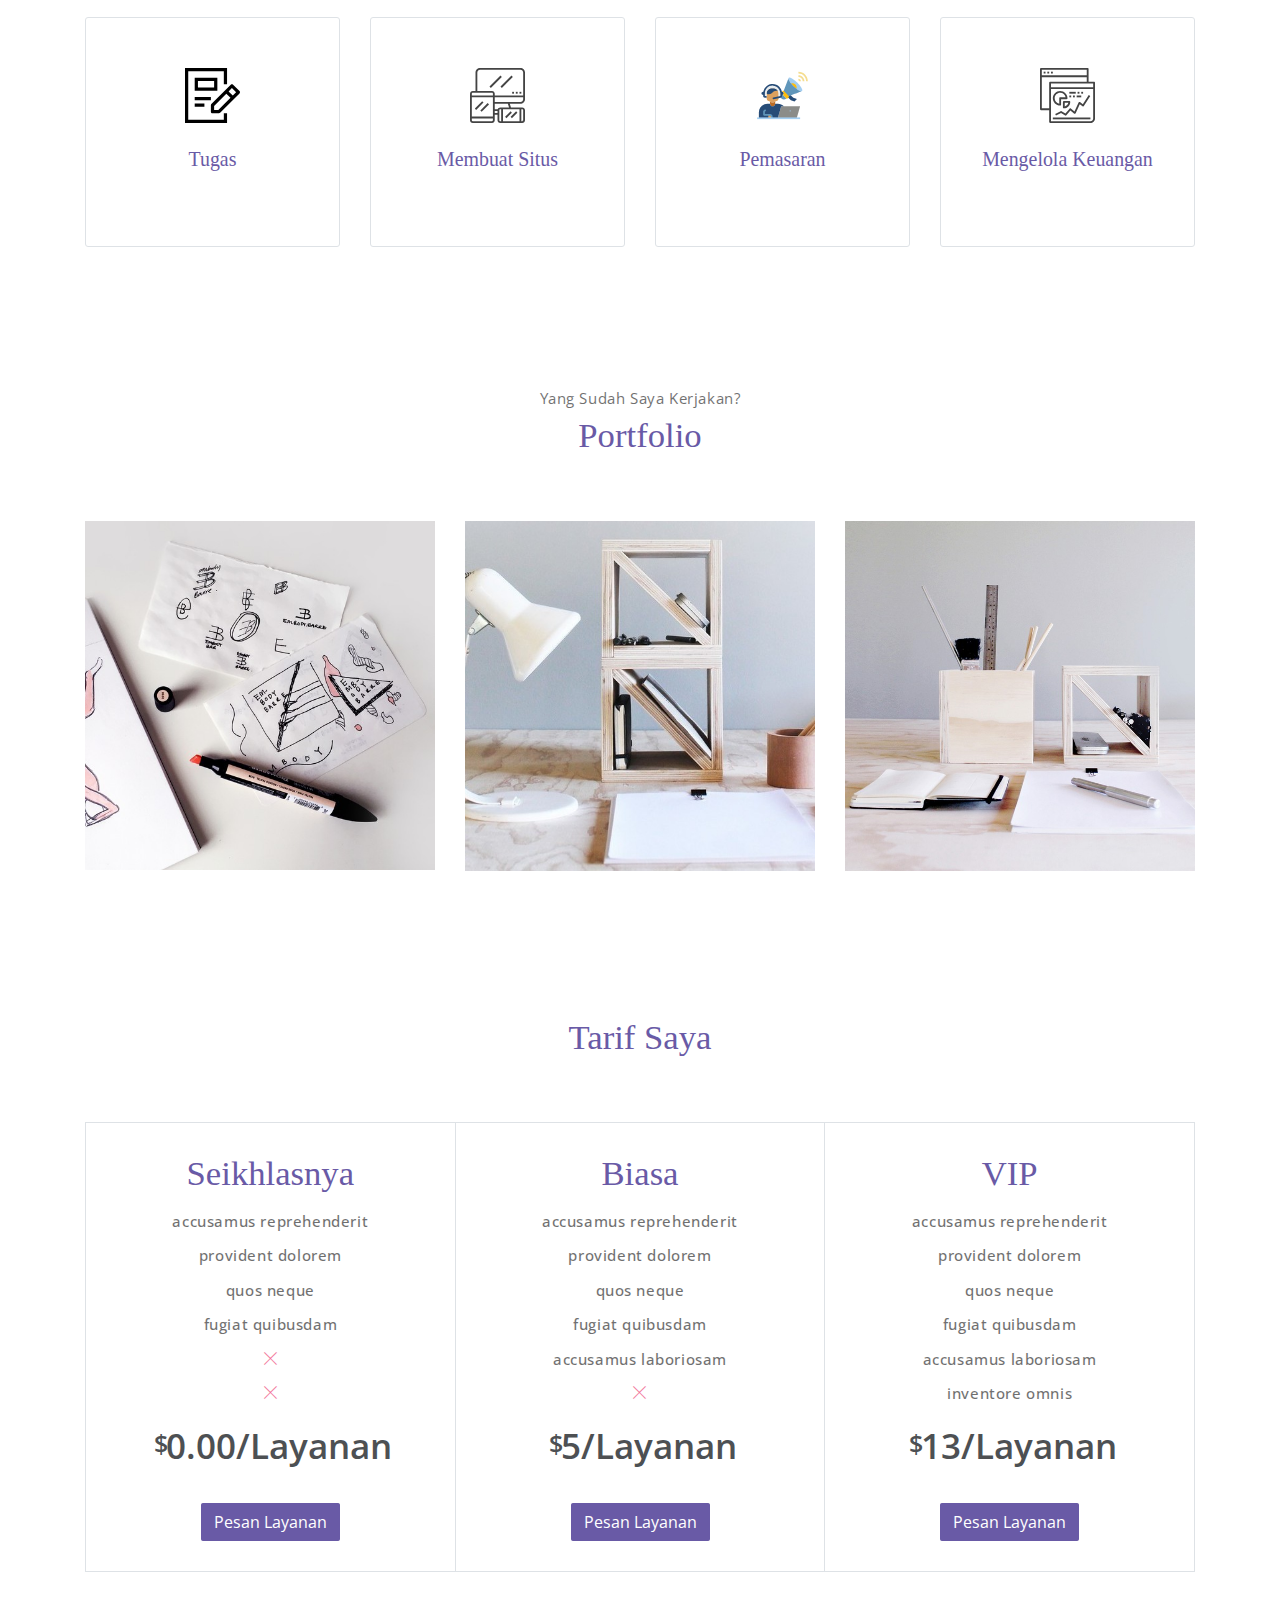
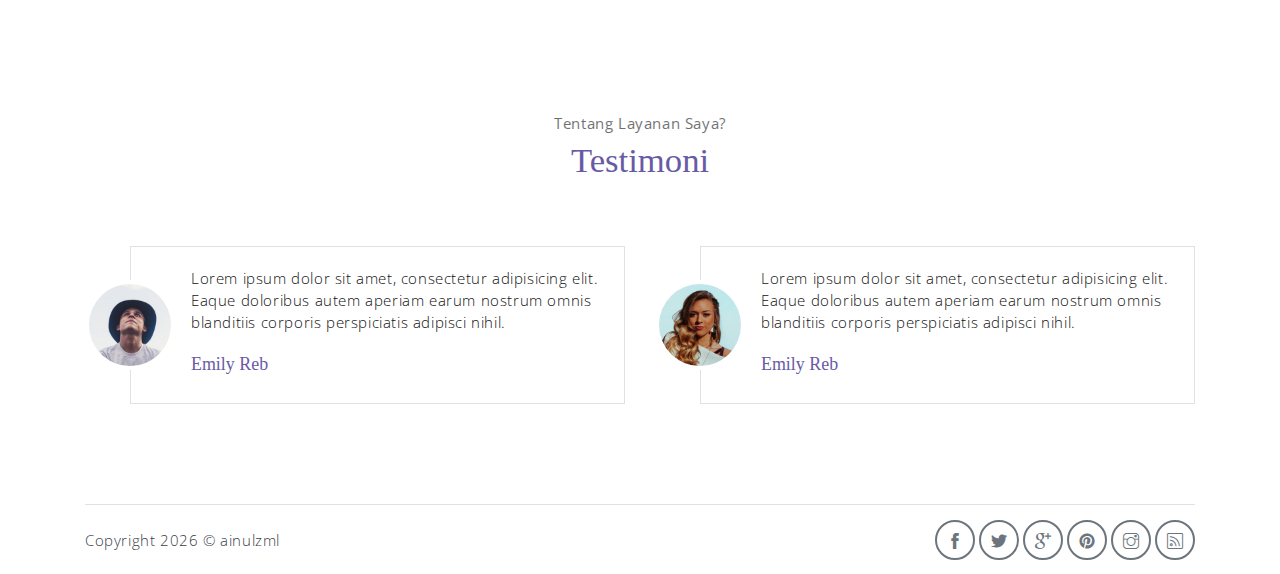
==== commit 44cabc40: "index update 1.5" ====
--- a/index.html
+++ b/index.html
@@ -274,12 +274,12 @@
         <footer class="footer">       
             <p class="mb-0">Copyright <script>document.write(new Date().getFullYear())</script> &copy; <a href="/">ainulzml</a></p>
             <div class="social-links text-right m-auto ml-sm-auto">
-                <a href="https://web.facebook.com/wa.ainul" class="link">target="_blank"><i class="ti-facebook"></i></a>
-                <a href="https://twitter.com/ainulzml" class="link">target="_blank"><i class="ti-twitter-alt"></i></a>
-                <a href="javascript:void(0)" class="link">target="_blank"><i class="ti-google"></i></a>
-                <a href="javascript:void(0)" class="link">target="_blank"><i class="ti-pinterest-alt"></i></a>
-                <a href="https://www.instagram.com/ainulzml" class="link">target="_blank"><i class="ti-instagram"></i></a>
-                <a href="javascript:void(0)" class="link">target="_blank"><i class="ti-rss"></i></a>
+                <a href="javascript:void(0)" class="link"><i class="ti-facebook"></i></a>
+                <a href="javascript:void(0)" class="link"><i class="ti-twitter-alt"></i></a>
+                <a href="javascript:void(0)" class="link"><i class="ti-google"></i></a>
+                <a href="javascript:void(0)" class="link"><i class="ti-pinterest-alt"></i></a>
+                <a href="javascript:void(0)" class="link"><i class="ti-instagram"></i></a>
+                <a href="javascript:void(0)" class="link"><i class="ti-rss"></i></a>
             </div>
         </footer>
     </div> <!-- end of page footer -->
